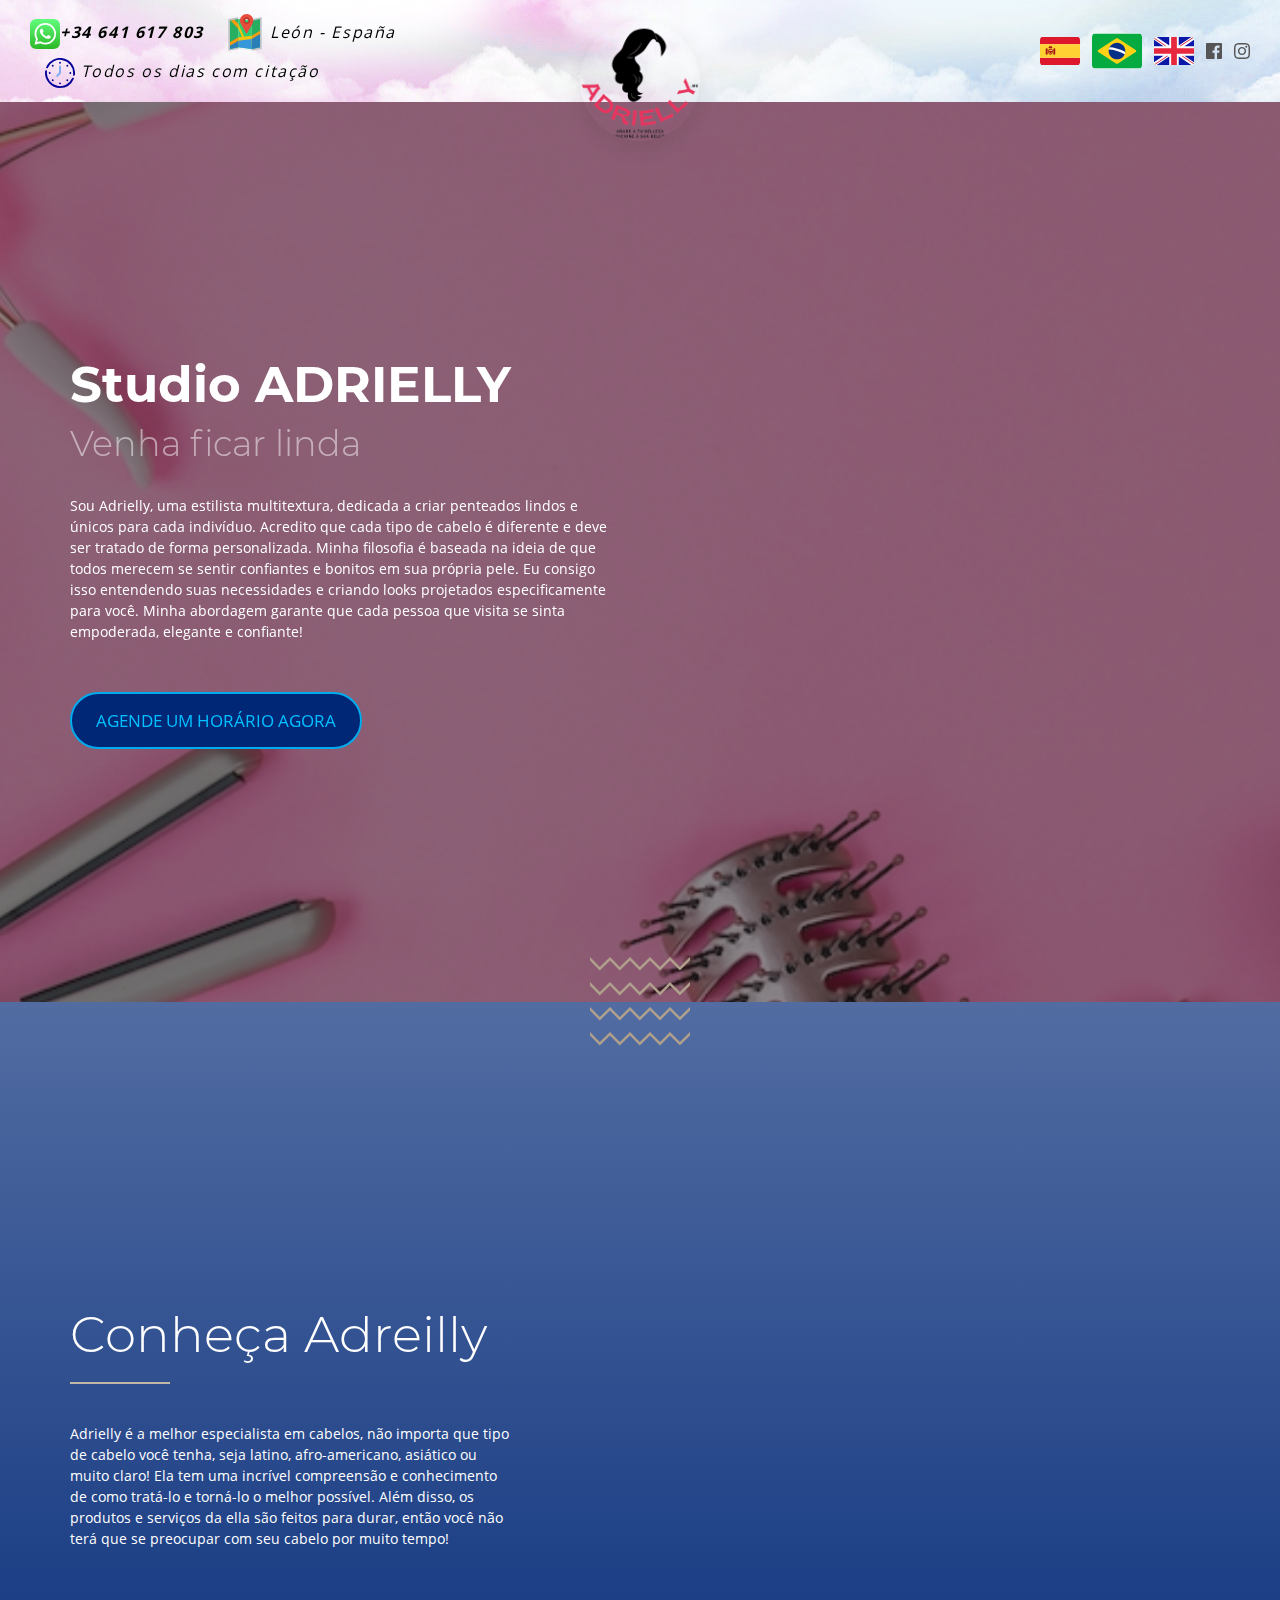
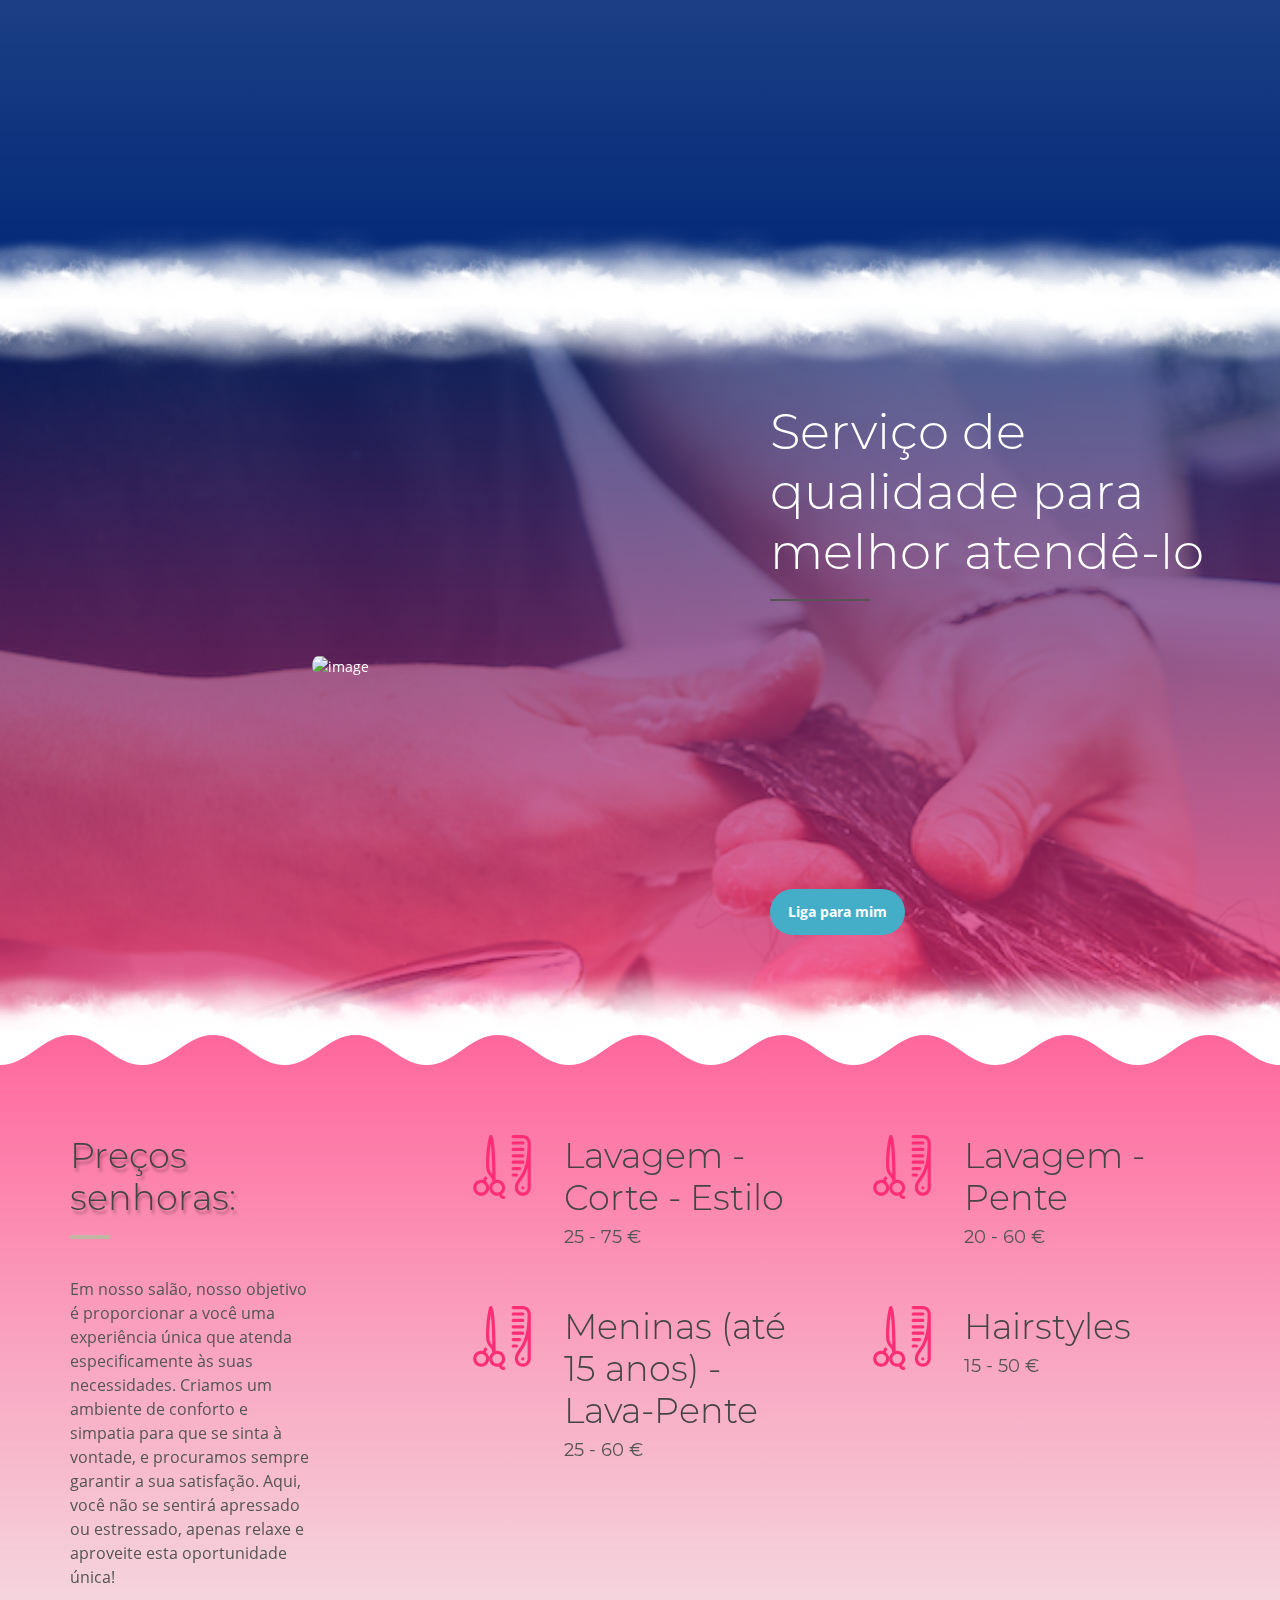
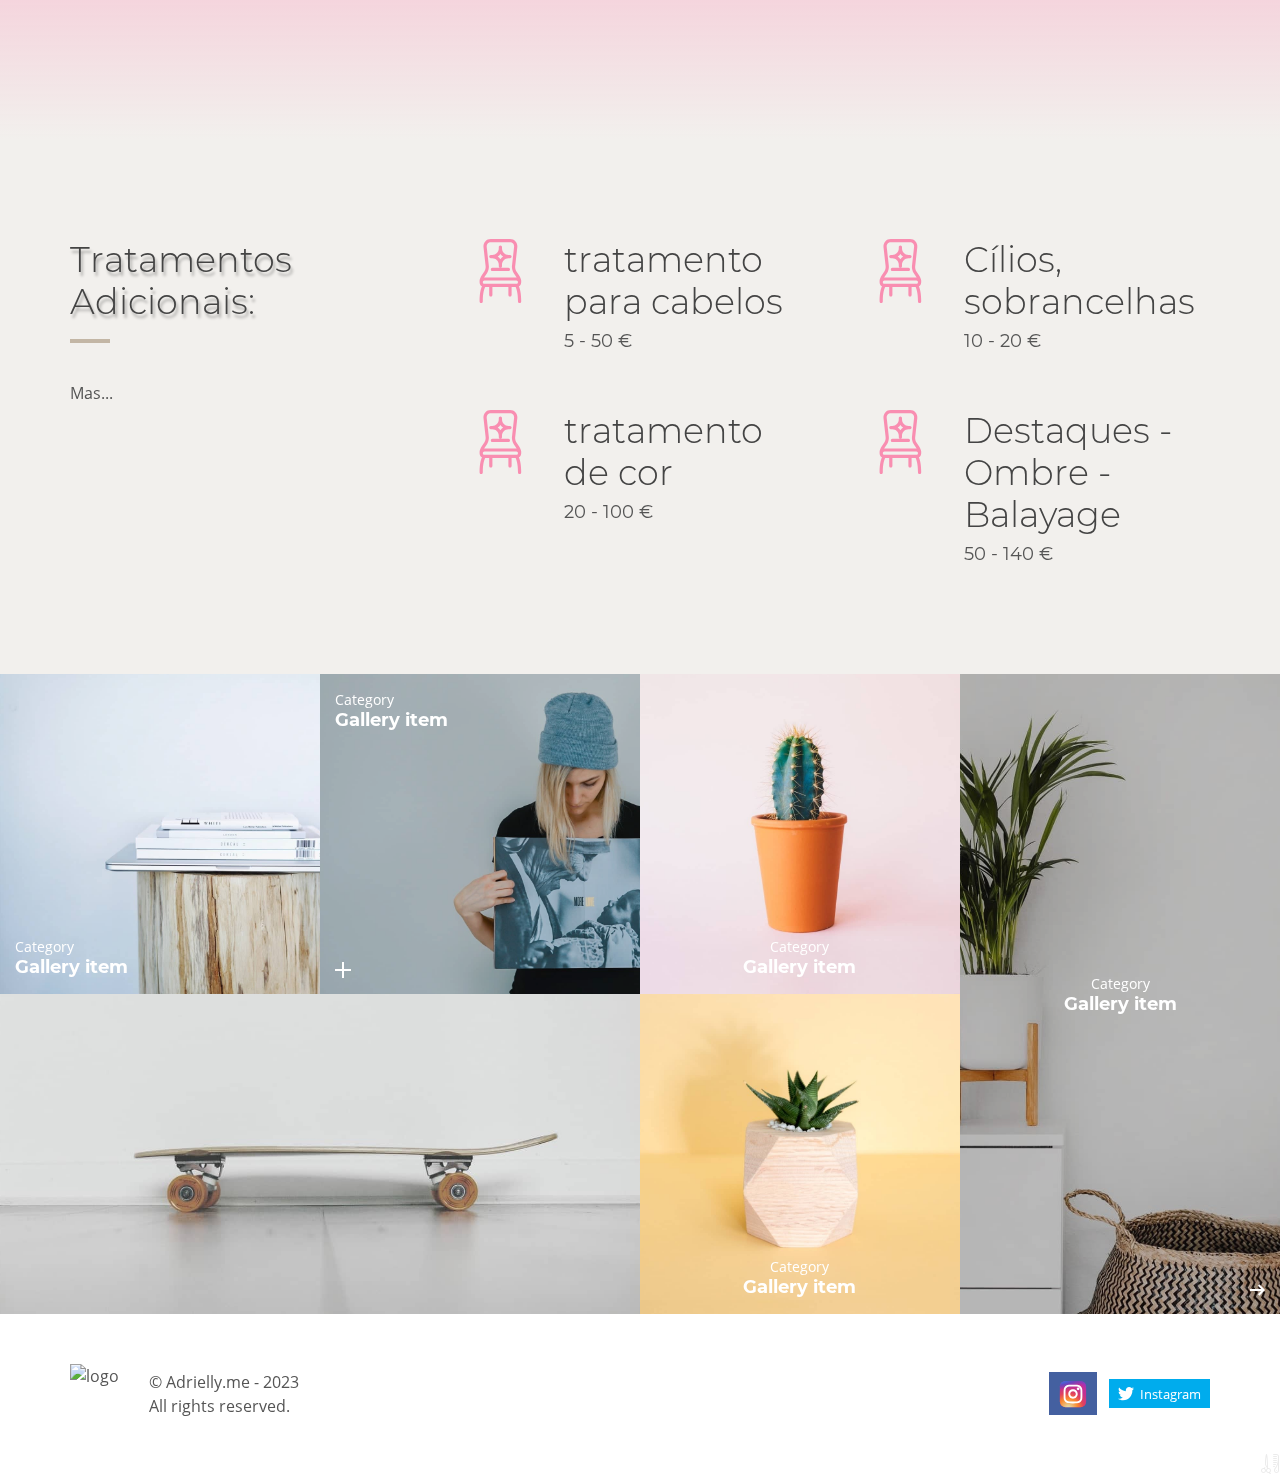
==== index-br.html @ 3b856646 "optimization of the disolay" ====
<!DOCTYPE html>
<html lang="en">
	<head>
           <meta charset="UTF-8">
           <title>Adrielly é uma incrível especialista em cabelos em Leon Espanha, não importa que tipo de cabelo você tenha.</title>
           
<link rel="icon" href="images/uploaded/2774/2774-websmith__1_cv-2-removebg-preview(1).png" type="image/x-icon">
           <base href="" target="_blank">
           <meta name="keywords" content="León, Espanha, cabeleireira, Alinhamento Capilar Progressiva/Selagem, Botox Capilar, Hidratação com Escova e Ferro, Mechas, Corte, Manicure, Pedicure" />
           <meta name="description" content="¡Adrielly é uma incrível especialista em cabelos sem importar o tipo de cabelo que você tem! Afroamericana, asiática ou mesmo muy ligera: ¡ella sabe exatamente o que fazer para ajudar a que tu cabello luzca de la mejor manera! Sua compreensão e experiência nesta área são realmente notáveis." />
           <meta name="viewport" content="width=device-width,initial-scale=1.0,viewport-fit=cover">
		<link rel="stylesheet" href="css/fonts.css" />
		<link rel="stylesheet" href="css/bootstrap.weber.css" />
		<link rel="stylesheet" href="css/fx.css" />
		<link rel="stylesheet" href="css/magnific-popup.css" />
		<link rel="stylesheet" href="css/aos.css" />
           <link rel="stylesheet" href="css/custom.css" />
		<link rel="stylesheet" href="css/index-br.css" />

       </head>
           <body class="light-page">
		<div id="wrap">
			<section id="sep-bottom-6" class="section-sep sep-bottom light">
    			<div class="container-fluid">
        			<div class="row no-gutters">
            			<div class="col-12">
                			<svg preserveAspectRatio="none" viewBox="0 0 1800 50" xmlns="http://www.w3.org/2000/svg" class="d-block" width="100%" height="50px"><path d="m0 20c40 0 60 30 100 30s60-30 100-30 60 30 100 30 60-30 100-30 60 30 100 30 60-30 100-30 60 30 100 30 60-30 100-30 60 30 100 30 60-30 100-30 60 30 100 30 60-30 100-30 60 30 100 30 60-30 100-30 60 30 100 30 60-30 100-30 60 30 100 30 60-30 100-30v30h-1800z" fill="#fff"></path></svg>
            			</div>
        			</div>
    			</div>
    			<div class="bg-wrap">
        			<div class="bg"></div>
    			</div>
			</section><nav id="nav-menu-logo-social" class="navbar navbar-expand-lg light">
    			<div class="container-fluid">
        			<div class="row align-items-center">
           			<div class="col-3 hidden-lg">
                			<button class="navbar-toggler collapsed" type="button" data-toggle="collapse" data-target=".main-menu-collapse" aria-controls="navbarMenuContent" aria-expanded="false" aria-label="Toggle navigation"><span class="icon-bar"></span><span class="icon-bar"></span><span class="icon-bar"></span></button>
            			</div>
            			<div class="col-6 col-lg-2 order-lg-2 text-center">
                			<a class="navbar-brand" href="#">
                    			<img src="images//uploaded/2774/2774-websmith__1_cv-2-removebg-preview(1).png" alt="Logo Adrielly" class="mw-100 rounded-circle shadow mb--50 mt-10" srcset="images//uploaded/2774/2774-websmith__1_cv-2-removebg-preview(1).png 2x" style="" width="120" height="120">
                			</a>
            			</div>
            			<div class="col-lg-5 order-lg-1 collapse navbar-collapse main-menu-collapse">

                              						<ul class="navbar-text list-inline small fx-text-shadow" style="color: rgb(0, 0, 0); font-size: 1rem; letter-spacing: 0.1rem; text-shadow: rgb(255, 255, 255) 0px 0px 0px;">
                    						<li class="">
                      						<a href="whatsapp://send?abid=‭+34641617803‬&amp;text=Hi" class="" style="">
                      						<svg width="30px" height="30px" viewBox="0 0 1024 1024" xmlns="http://www.w3.org/2000/svg" xmlns:xlink="http://www.w3.org/1999/xlink" class=""><defs><path id="a" d="M1023.941 765.153c0 5.606-.171 17.766-.508 27.159-.824 22.982-2.646 52.639-5.401 66.151-4.141 20.306-10.392 39.472-18.542 55.425-9.643 18.871-21.943 35.775-36.559 50.364-14.584 14.56-31.472 26.812-50.315 36.416-16.036 8.172-35.322 14.426-55.744 18.549-13.378 2.701-42.812 4.488-65.648 5.3-9.402.336-21.564.505-27.15.505l-504.226-.081c-5.607 0-17.765-.172-27.158-.509-22.983-.824-52.639-2.646-66.152-5.4-20.306-4.142-39.473-10.392-55.425-18.542-18.872-9.644-35.775-21.944-50.364-36.56-14.56-14.584-26.812-31.471-36.415-50.314-8.174-16.037-14.428-35.323-18.551-55.744-2.7-13.378-4.487-42.812-5.3-65.649-.334-9.401-.503-21.563-.503-27.148l.08-504.228c0-5.607.171-17.766.508-27.159.825-22.983 2.646-52.639 5.401-66.151 4.141-20.306 10.391-39.473 18.542-55.426C34.154 93.24 46.455 76.336 61.07 61.747c14.584-14.559 31.472-26.812 50.315-36.416 16.037-8.172 35.324-14.426 55.745-18.549 13.377-2.701 42.812-4.488 65.648-5.3 9.402-.335 21.565-.504 27.149-.504l504.227.081c5.608 0 17.766.171 27.159.508 22.983.825 52.638 2.646 66.152 5.401 20.305 4.141 39.472 10.391 55.425 18.542 18.871 9.643 35.774 21.944 50.363 36.559 14.559 14.584 26.812 31.471 36.415 50.315 8.174 16.037 14.428 35.323 18.551 55.744 2.7 13.378 4.486 42.812 5.3 65.649.335 9.402.504 21.564.504 27.15l-.082 504.226z"></path></defs><linearGradient id="b" gradientUnits="userSpaceOnUse" x1="512.001" y1=".978" x2="512.001" y2="1025.023"><stop offset="0" stop-color="#61fd7d"></stop><stop offset="1" stop-color="#2bb826"></stop></linearGradient><use xlink:href="#a" overflow="visible" fill="url(#b)"></use><g><path fill="#FFF" d="M783.302 243.246c-69.329-69.387-161.529-107.619-259.763-107.658-202.402 0-367.133 164.668-367.214 367.072-.026 64.699 16.883 127.854 49.017 183.522l-52.096 190.229 194.665-51.047c53.636 29.244 114.022 44.656 175.482 44.682h.151c202.382 0 367.128-164.688 367.21-367.094.039-98.087-38.121-190.319-107.452-259.706zM523.544 808.047h-.125c-54.767-.021-108.483-14.729-155.344-42.529l-11.146-6.612-115.517 30.293 30.834-112.592-7.259-11.544c-30.552-48.579-46.688-104.729-46.664-162.379.066-168.229 136.985-305.096 305.339-305.096 81.521.031 158.154 31.811 215.779 89.482s89.342 134.332 89.312 215.859c-.066 168.243-136.984 305.118-305.209 305.118zm167.415-228.515c-9.177-4.591-54.286-26.782-62.697-29.843-8.41-3.062-14.526-4.592-20.645 4.592-6.115 9.182-23.699 29.843-29.053 35.964-5.352 6.122-10.704 6.888-19.879 2.296-9.176-4.591-38.74-14.277-73.786-45.526-27.275-24.319-45.691-54.359-51.043-63.543-5.352-9.183-.569-14.146 4.024-18.72 4.127-4.109 9.175-10.713 13.763-16.069 4.587-5.355 6.117-9.183 9.175-15.304 3.059-6.122 1.529-11.479-.765-16.07-2.293-4.591-20.644-49.739-28.29-68.104-7.447-17.886-15.013-15.466-20.645-15.747-5.346-.266-11.469-.322-17.585-.322s-16.057 2.295-24.467 11.478-32.113 31.374-32.113 76.521c0 45.147 32.877 88.764 37.465 94.885 4.588 6.122 64.699 98.771 156.741 138.502 21.892 9.45 38.982 15.094 52.308 19.322 21.98 6.979 41.982 5.995 57.793 3.634 17.628-2.633 54.284-22.189 61.932-43.615 7.646-21.427 7.646-39.791 5.352-43.617-2.294-3.826-8.41-6.122-17.585-10.714z"></path></g></svg><strong><em>‭+34 641 617 803‬</em></strong>
                      						</a>
              
                  						</li>
                  						<li class="" style="">
			<svg width="40px" height="40px" viewBox="0 0 24 24" xmlns:rdf="http://www.w3.org/1999/02/22-rdf-syntax-ns#" xmlns="http://www.w3.org/2000/svg" version="1.1" xmlns:cc="http://creativecommons.org/ns#" xmlns:dc="http://purl.org/dc/elements/1.1/" class=""><g transform="translate(0 -1028.4)"><path d="m8 1030.4 8 1v19l-8-1z" fill="#ecf0f1"></path><path d="m2 1031.4 6-1v19l-6 1z" fill="#bdc3c7"></path><path d="m16 1031.4 6-1v19l-6 1z" fill="#bdc3c7"></path><path d="m3 1032.4 5-1v17l-5 1z" fill="#27ae60"></path><path d="m8 1031.4 8 1v17l-8-1z" fill="#2ecc71"></path><path d="m13 1c-1.657 0-3 1.3432-3 3s1.343 3 3 3 3-1.3432 3-3-1.343-3-3-3zm0 2c0.552 0 1 0.4477 1 1s-0.448 1-1 1-1-0.4477-1-1 0.448-1 1-1z" transform="translate(0 1028.4)" fill="#c0392b"></path><path d="m21 1048.4-5 1v-17l5-1z" fill="#27ae60"></path><path d="m5.6875 1031.8-2.3125 0.5 4.625 4.9v-2.9l-2.3125-2.5z" fill="#f39c12"></path><path d="m21 1046.4-5 1v-6l5-3z" fill="#f39c12"></path><path d="m21 1048.4-5 1v-6l5-3z" fill="#2980b9"></path><path d="m8 1042.4 8-1v6l-8-1z" fill="#f1c40f"></path><path d="m8 1044.4 8-1v6l-8-1z" fill="#3498db"></path><path d="m3 1045.4 5-3v4l-5 1z" fill="#f39c12"></path><path d="m3 1047.4 5-3v4l-5 1z" fill="#2980b9"></path><path d="m8 8.8008v-2.8985l4 8.6597h-1.469z" transform="translate(0 1028.4)" fill="#f1c40f"></path><path d="m13 1028.4c-2.209 0-4 1.8-4 4 0 0.7 0.1908 1.3 0.5156 1.9 0.0539 0.1 0.1105 0.2 0.1719 0.3l3.3125 5.8 3.312-5.8c0.051-0.1 0.095-0.2 0.141-0.2l0.031-0.1c0.325-0.6 0.516-1.2 0.516-1.9 0-2.2-1.791-4-4-4zm0 2c1.105 0 2 0.9 2 2s-0.895 2-2 2-2-0.9-2-2 0.895-2 2-2z" fill="#e74c3c"></path></g></svg><em>

              León - España</em>
                  						</li>
                  						<li class="" style=""><em class="">
											<svg width="30px" height="30px" viewBox="0 0 32 32" xmlns="http://www.w3.org/2000/svg" class=""><defs><style>.cls-1{fill:#04009a}.cls-2{fill:#77acf1}
#nav-menu-logo-social .bg {
	background-position: center bottom;
	background-image: url('images/banner-96.jpg');
}
#nav-menu-logo-social .bg-wrap {
	background: linear-gradient(to right, #ff2c76, #ff2c76);
}</style></defs><g data-name="12. Clock" id="_12._Clock"><path class="cls-1" d="M16,32A16.012,16.012,0,0,1,.141,13.868a1,1,0,0,1,1.983.264A14.168,14.168,0,0,0,2,16a14,14,0,0,0,26.835,5.6,1,1,0,1,1,1.833.8A16.007,16.007,0,0,1,16,32Z"></path><path class="cls-1" d="M30.869,19a1.017,1.017,0,0,1-.134-.009,1,1,0,0,1-.859-1.123A14.168,14.168,0,0,0,30,16,14,14,0,0,0,3.165,10.4a1,1,0,1,1-1.833-.8,16,16,0,0,1,30.527,8.532A1,1,0,0,1,30.869,19Z"></path><path class="cls-1" d="M16.02,6a1,1,0,0,1-.01-2h.01a1,1,0,0,1,0,2Z"></path><path class="cls-1" d="M23.8,9.222a1,1,0,0,1-.01-2h.01a1,1,0,1,1,0,2Z"></path><path class="cls-1" d="M27.02,17a1,1,0,0,1-.01-2h.01a1,1,0,0,1,0,2Z"></path><path class="cls-1" d="M23.8,24.778a1,1,0,0,1-.01-2h.01a1,1,0,0,1,0,2Z"></path><path class="cls-1" d="M16.02,28a1,1,0,0,1-.01-2h.01a1,1,0,0,1,0,2Z"></path><path class="cls-1" d="M8.242,24.778a1,1,0,0,1-.011-2h.011a1,1,0,0,1,0,2Z"></path><path class="cls-1" d="M5.02,17a1,1,0,0,1-.01-2h.01a1,1,0,0,1,0,2Z"></path><path class="cls-1" d="M8.242,9.222a1,1,0,0,1-.011-2h.011a1,1,0,1,1,0,2Z"></path><path class="cls-2" d="M13,20a1,1,0,0,1-.707-1.707L15,15.586V9a1,1,0,0,1,2,0v7a1,1,0,0,1-.293.707l-3,3A1,1,0,0,1,13,20Z"></path></g></svg>		
                                         Todos os dias com citação
                                          			</em></li>
                						</ul>
            			</div>
            			<div class="col-lg-5 order-lg-3 collapse navbar-collapse main-menu-collapse justify-content-lg-end">
                			<div class="d-inline-block inline-group navbar-text">
                  			<a href="index.html#sep-bottom-6" class="smooth" target="_self">
                    			<!--Sp-->
                     			<svg width="40px" height="40px" viewBox="0 -4 28 28" fill="none" xmlns="http://www.w3.org/2000/svg" class=""><g clip-path="url(#clip0_503_3600)" class=""><rect width="28" height="20" rx="2" fill="white"></rect><mask id="mask0_503_3600" style="mask-type:alpha" maskUnits="userSpaceOnUse" x="0" y="0" width="28" height="20"><rect width="28" height="20" rx="2" fill="white"></rect></mask><g mask="url(#mask0_503_3600)" class=""><path fill-rule="evenodd" clip-rule="evenodd" d="M0 5.33333H28V0H0V5.33333Z" fill="#DD172C"></path><path fill-rule="evenodd" clip-rule="evenodd" d="M0 20H28V14.6667H0V20Z" fill="#DD172C"></path><path fill-rule="evenodd" clip-rule="evenodd" d="M0 14.6667H28V5.33334H0V14.6667Z" fill="#FFD133" class=""></path><path fill-rule="evenodd" clip-rule="evenodd" d="M7.33337 9.33333H8.66671V10H7.33337V9.33333Z" fill="#FFEDB1"></path><path d="M6.39116 8.99999H8.27543C8.47044 8.99999 8.6238 9.16666 8.60761 9.361L8.43633 11.4164C8.39314 11.9347 7.95987 12.3333 7.43978 12.3333H7.2268C6.70671 12.3333 6.27345 11.9347 6.23026 11.4164L6.05898 9.36101C6.04278 9.16667 6.19615 8.99999 6.39116 8.99999Z" stroke="#A41517" stroke-width="0.666667"></path><path fill-rule="evenodd" clip-rule="evenodd" d="M6 10H8.66667V10.6667H8L7.33333 12L6.66667 10.6667H6V10Z" fill="#A41517"></path><rect x="4" y="8" width="1.33333" height="4.66667" rx="0.666667" fill="#A41517" class=""></rect><rect x="9.33337" y="8" width="1.33333" height="4.66667" rx="0.666667" fill="#A41517"></rect><path d="M6 7.73332C6 7.14422 6.47756 6.66666 7.06667 6.66666H7.6C8.1891 6.66666 8.66667 7.14422 8.66667 7.73332V7.73332C8.66667 7.8806 8.54728 7.99999 8.4 7.99999H6.26667C6.11939 7.99999 6 7.8806 6 7.73332V7.73332Z" fill="#A41517"></path></g></g><defs><clipPath id="clip0_503_3600"><rect width="28" height="20" rx="2" fill="white"></rect></clipPath></defs></svg>
                  			</a>
                  			<a href="/index-br" class="">
                    			<!--Br-->
                    			<svg width="50px" height="50px" viewBox="0 -4 28 28" fill="none" xmlns="http://www.w3.org/2000/svg" class=""><g clip-path="url(#clip0_503_4726)" class=""><rect width="28" height="20" rx="2" fill="white"></rect><mask id="mask0_503_4726" style="mask-type:alpha" maskUnits="userSpaceOnUse" x="0" y="0" width="28" height="20"><rect width="28" height="20" rx="2" fill="white"></rect></mask><g mask="url(#mask0_503_4726)" class=""><rect width="28" height="20" fill="#05AB41"></rect><path fill-rule="evenodd" clip-rule="evenodd" d="M3.53152 10.5597C3.12552 10.297 3.12552 9.70301 3.53152 9.44031L13.6377 2.90103C13.8581 2.75843 14.1416 2.75843 14.362 2.90103L24.4682 9.44031C24.8742 9.70301 24.8742 10.297 24.4682 10.5597L14.362 17.099C14.1416 17.2416 13.8581 17.2416 13.6377 17.099L3.53152 10.5597Z" fill="#FDD216" class=""></path><path fill-rule="evenodd" clip-rule="evenodd" d="M14.0002 14.6666C16.5775 14.6666 18.6668 12.5773 18.6668 9.99998C18.6668 7.42265 16.5775 5.33331 14.0002 5.33331C11.4228 5.33331 9.3335 7.42265 9.3335 9.99998C9.3335 12.5773 11.4228 14.6666 14.0002 14.6666Z" fill="#053087" class=""></path><mask id="mask1_503_4726" style="mask-type:alpha" maskUnits="userSpaceOnUse" x="9" y="5" width="10" height="10"><path fill-rule="evenodd" clip-rule="evenodd" d="M14.0002 14.6666C16.5775 14.6666 18.6668 12.5773 18.6668 9.99998C18.6668 7.42265 16.5775 5.33331 14.0002 5.33331C11.4228 5.33331 9.3335 7.42265 9.3335 9.99998C9.3335 12.5773 11.4228 14.6666 14.0002 14.6666Z" fill="white"></path></mask><g mask="url(#mask1_503_4726)" class=""><path d="M8.77987 8.78021C9.51257 8.18688 11.8769 8.74895 14.084 9.33769C16.291 9.92643 18.5929 11.1604 19.179 11.8842" stroke="white" stroke-width="1.33333" stroke-linecap="square" class=""></path></g></g></g><defs><clipPath id="clip0_503_4726"><rect width="28" height="20" rx="2" fill="white"></rect></clipPath></defs></svg>
                  			</a>
                  			<a href="index-en.html#sep-bottom-6" class="smooth" target="_self">
                    			<!--EN-->
                    			<!--?xml version="1.0" encoding="utf-8"?--> <svg width="40px" height="40px" viewBox="0 -4 28 28" fill="none" xmlns="http://www.w3.org/2000/svg" class=""><g clip-path="url(#clip0_503_2952)" class=""><rect width="28" height="20" rx="2" fill="white"></rect><mask id="mask0_503_2952" style="mask-type:alpha" maskUnits="userSpaceOnUse" x="0" y="0" width="28" height="20"><rect width="28" height="20" rx="2" fill="white"></rect></mask><g mask="url(#mask0_503_2952)" class=""><rect width="28" height="20" fill="#0A17A7"></rect><path fill-rule="evenodd" clip-rule="evenodd" d="M-1.28244 -1.91644L10.6667 6.14335V-1.33333H17.3334V6.14335L29.2825 -1.91644L30.7737 0.294324L21.3263 6.66667H28V13.3333H21.3263L30.7737 19.7057L29.2825 21.9165L17.3334 13.8567V21.3333H10.6667V13.8567L-1.28244 21.9165L-2.77362 19.7057L6.67377 13.3333H2.95639e-05V6.66667H6.67377L-2.77362 0.294324L-1.28244 -1.91644Z" fill="white" class=""></path><path d="M18.668 6.33219L31.3333 -2" stroke="#DB1F35" stroke-width="0.666667" stroke-linecap="round"></path><path d="M20.0128 13.6975L31.3666 21.3503" stroke="#DB1F35" stroke-width="0.666667" stroke-linecap="round"></path><path d="M8.00555 6.31046L-3.83746 -1.67099" stroke="#DB1F35" stroke-width="0.666667" stroke-linecap="round"></path><path d="M9.29006 13.6049L-3.83746 22.3105" stroke="#DB1F35" stroke-width="0.666667" stroke-linecap="round"></path><path fill-rule="evenodd" clip-rule="evenodd" d="M0 12H12V20H16V12H28V8H16V0H12V8H0V12Z" fill="#E6273E"></path></g></g><defs><clipPath id="clip0_503_2952"><rect width="28" height="20" rx="2" fill="white"></rect></clipPath></defs></svg>
                  			</a>
                    			<a href="https://www.facebook.com/adriellymeofficial"><svg height="16" viewBox="0 0 16 16" width="16" xmlns="http://www.w3.org/2000/svg" class="icon svg-default"><path d="m8.54611842 16h-7.66304125c-.48785295 0-.88307717-.3954695-.88307717-.8831324v-14.23379728c0-.48778708.3952863-.88307032.88307717-.88307032h14.23390773c.4876667 0 .8830151.39528324.8830151.88307032v14.23379728c0 .487725-.3954105.8831324-.8830151.8831324h-4.0772165v-6.19608178h2.0797387l.3114113-2.41472301h-2.39115v-1.54164808c0-.69911803.1941355-1.1755439 1.1966615-1.1755439l1.2786739-.00055875v-2.15974763c-.2211418-.0294274-.980176-.09517343-1.8632531-.09517343-1.84357263 0-3.10573228 1.12531866-3.10573228 3.19187953v1.78079226h-2.08507782v2.41472301h2.08507782z" fill="#4460a0" fill-rule="evenodd"></path></svg></a>
                    			<a href="https://www.instagram.com/adriellyvid/"><svg height="16" viewBox="0 0 16 16" width="16" xmlns="http://www.w3.org/2000/svg" xmlns:xlink="http://www.w3.org/1999/xlink" class="icon svg-default"><radialGradient id="a" cx="1.163903%" cy="98.836097%" r="139.775349%"><stop offset="0" stop-color="#ffc800"></stop><stop offset=".486454468" stop-color="#ff2a7b"></stop><stop offset="1" stop-color="#a000bc"></stop></radialGradient><path d="m8.00001588 0c2.17265372 0 2.44508882.00920925 3.29837392.04814217.8515067.03883765 1.4330552.17408667 1.9419142.37186335.5260707.20441369.9722115.47796031 1.4169867.92270379.4447435.44477523.7182901.89091598.9227355 1.41698671.197745.50885894.332994 1.09040748.3718316 1.94191421.0389329.85328506.0481422 1.12572022.0481422 3.29840565 0 2.17265372-.0092093 2.44508882-.0481422 3.29837392-.0388376.8515067-.1740866 1.4330552-.3718316 1.9419142-.2044454.5260707-.477992.9722115-.9227355 1.4169867-.4447752.4447435-.890916.7182901-1.4169867.9227355-.508859.197745-1.0904075.332994-1.9419142.3718316-.8532851.0389329-1.1257202.0481422-3.29837392.0481422-2.17268543 0-2.44512059-.0092093-3.29840565-.0481422-.85150673-.0388376-1.43305527-.1740866-1.94191421-.3718316-.52607073-.2044454-.97221148-.477992-1.41698671-.9227355-.44474348-.4447752-.7182901-.890916-.92270379-1.4169867-.19777668-.508859-.3330257-1.0904075-.37186335-1.9419142-.03893292-.8532851-.04814217-1.1257202-.04814217-3.29837392 0-2.17268543.00920925-2.44512059.04814217-3.29840565.03883765-.85150673.17408667-1.43305527.37186335-1.94191421.20441369-.52607073.47796031-.97221148.92270379-1.41698671.44477523-.44474348.89091598-.7182901 1.41698671-.92270379.50885894-.19777668 1.09040748-.3330257 1.94191421-.37186335.85328506-.03893292 1.12572022-.04814217 3.29840565-.04814217zm0 1.44143887c-2.13610246 0-2.38913467.0081613-3.23270238.04664963-.7799921.03556678-1.20358605.16589361-1.48548451.27545198-.37341939.14512515-.63991616.31848143-.91984575.59844276-.27996133.27992959-.45331761.54642636-.59844276.91984575-.10955837.28189846-.2398852.70549241-.27545198 1.48548451-.03848833.84356771-.04664963 1.09659992-.04664963 3.23270238 0 2.13607072.0081613 2.38910292.04664963 3.23267062.03556678.7799921.16589361 1.2035861.27545198 1.4854845.14512515.3734194.31851318.6399162.59844276.9198458.27992959.2799613.54642636.4533176.91984575.5984427.28189846.1095584.70549241.2398852 1.48548451.275452.84347244.0384883 1.09644114.0466496 3.23270238.0466496 2.13622952 0 2.38922992-.0081613 3.23267062-.0466496.7799921-.0355668 1.2035861-.1658936 1.4854845-.275452.3734194-.1451251.6399162-.3184814.9198458-.5984427.2799613-.2799296.4533176-.5464264.5984427-.9198458.1095584-.2818984.2398852-.7054924.275452-1.4854845.0384883-.8435677.0466496-1.0965999.0466496-3.23267062 0-2.13610246-.0081613-2.38913467-.0466496-3.23270238-.0355668-.7799921-.1658936-1.20358605-.275452-1.48548451-.1451251-.37341939-.3184814-.63991616-.5984427-.91984575-.2799296-.27996133-.5464264-.45331761-.9198458-.59844276-.2818984-.10955837-.7054924-.2398852-1.4854845-.27545198-.8435677-.03848833-1.0965999-.04664963-3.23267062-.04664963zm0 2.4504556c2.26884272 0 4.10808962 1.8392469 4.10808962 4.10812141 0 2.26884272-1.8392469 4.10808962-4.10808962 4.10808962-2.26887451 0-4.10812141-1.8392469-4.10812141-4.10808962 0-2.26887451 1.8392469-4.10812141 4.10812141-4.10812141zm0 6.77477223c1.47275033 0 2.66665082-1.19390049 2.66665082-2.66665082 0-1.47278209-1.19390049-2.66668255-2.66665082-2.66668255-1.47278209 0-2.66668255 1.19390046-2.66668255 2.66668255 0 1.47275033 1.19390046 2.66665082 2.66668255 2.66665082zm5.23041202-6.9370774c0 .53019901-.4298182.95998539-.9600172.95998539-.5301673 0-.9599854-.42978638-.9599854-.95998539 0-.53019902.4298181-.96001715.9599854-.96001715.530199 0 .9600172.42981813.9600172.96001715z" fill="url(#a)" fill-rule="evenodd"></path></svg></a>
                			</div>
            			</div>
        			</div>
    			</div>
    			<div class="bg-wrap">
        			<div class="bg parallax" data-rellax-speed="2" style=""></div>
    			</div>
			</nav><header id="header-text-3" class="pt-lg-150 pb-lg-150 dark full-height pb-50 pt-50">
    			<div class="container">
        			<div class="row">
            			<div class="col-md-6" style="z-index: 10;">
                			<!--img class="mb-100" alt="sign" src="https://hairdresser-leon.s3-eu-west-1.amazonaws.com/logo-adrielly.png" height="120"-->
                			<h2 class=""><strong class="">Studio ADRIELLY</strong></h2>
                			<h3 class="mb-30 text-secondary" style="overflow: visible;">Venha ficar linda</h3>
                			<p class="mb-50 fs-3" style="overflow: visible;">Sou Adrielly, uma estilista multitextura, dedicada a criar penteados lindos e únicos para cada indivíduo. Acredito que cada tipo de cabelo é diferente e deve ser tratado de forma personalizada. Minha filosofia é baseada na ideia de que todos merecem se sentir confiantes e bonitos em sua própria pele. Eu consigo isso entendendo suas necessidades e criando looks projetados especificamente para você. Minha abordagem garante que cada pessoa que visita se sinta empoderada, elegante e confiante!</p>
                			<a href="#" class="btn shadow-btn btn-lg btn-outline-tw fx-btn-pill" style="text-transform: uppercase; color: rgb(0, 192, 255); background-color: rgb(0, 39, 118); overflow: visible;">Agende um horário AGORA</a>
            			</div>
        			</div>
    			</div>
    			<div class="bg-wrap">
        			<div class="bg parallax" data-rellax-speed="-5" style=""></div>
    			</div>
			</header><section id="sep-center-5" class="section-sep sep-center text-center light">
    			<div class="container">
        			<div class="row">
            			<div class="col-12 ml-auto mr-auto">
                			<img alt="img" class="mw-100" src="images/bg-pattern-5-primary.png" width="100px">
            			</div>
        			</div>
    			</div>
    			<div class="bg-wrap">
        			<div class="bg"></div>
    			</div>
			</section><section id="desc-text-halfbg" class="pt-md-150 pb-md-150 dark pb-75 full-height">
    			<div class="container">
        			<div class="row">
            			<div class="col-md-5" style="z-index: 10;">
                			<h2 class="" style="overflow: visible;">Conheça Adreilly</h2>
                			<svg height="20" viewBox="0 0 100 20" width="100" xmlns="http://www.w3.org/2000/svg" class="mb-30 svg-primary"><path d="m0 9h100v2h-100z" fill-rule="evenodd"></path></svg>
                			<p class="mb-50" style="overflow: visible;">Adrielly é a melhor especialista em cabelos, não importa que tipo de cabelo você tenha, seja latino, afro-americano, asiático ou muito claro! Ela tem uma incrível compreensão e conhecimento de como tratá-lo e torná-lo o melhor possível. Além disso, os produtos e serviços da ella são feitos para durar, então você não terá que se preocupar com seu cabelo por muito tempo!</p>
                			<!--img alt="sign" src="https://hairdresser.s3-eu-central-1.amazonaws.com/haird_pro_adrielly.png" height="40"-->
            			</div>
            			<div class="bg-box col-md-6 mt-50 mt-md-0 img-fluid embed-responsive-4by3" style="background-image: url(https://hairdresser-leon.s3-eu-west-1.amazonaws.com/Adreilly-Professional-hair-dresser.png); background-position: center top; background-size: cover;">
            			</div>
        			</div>
    			</div>
    			<div class="bg-wrap">
        			<div class="bg"></div>
    			</div>

			</section><section id="sep-bottom-7--0" class="section-sep sep-bottom pb-100 light">
    			<div class="container-fluid">
        			<div class="row">
            			<div class="col-12">
            			</div>
        			</div>
    			</div>
    			<div class="bg-wrap">
        			<div class="bg"></div>
    			</div>
			</section><section id="sep-top-7" class="section-sep sep-top pt-100 light">
    			<div class="container-fluid">
        			<div class="row">
            			<div class="col-12">
            			</div>
        			</div>
    			</div>
    			<div class="bg-wrap">
        			<div class="bg"></div>
    			</div>
			</section><section id="desc-img-text-9" class="pt-75 pb-75 pt-md-100 pb-md-100 dark">
    			<div class="container">
        			<div class="row align-items-center">
            			<div class="col-md-6 col-lg-5 order-md-2" style="z-index: 10;">
                			<h2 class="" style="overflow: visible;">Serviço de qualidade para melhor atendê-lo</h2>
              
                			<svg height="20" viewBox="0 0 100 20" width="100" xmlns="http://www.w3.org/2000/svg" class="mb-30 svg-secondary"><path d="m0 9h100v2h-100z" fill-rule="evenodd"></path></svg>
                			<!--p class="mb-30" style="overflow: visible;">In our work we try to use only the most modern, convenient and interesting solutions. We want the template you downloaded look unique.</p-->
                			<ul class="list-unstyled padding-x2-list separate-list mb-50 fx-text-3d" data-aos="fade">
                    			<li class=""><svg height="16" viewBox="0 0 16 16" width="16" xmlns="http://www.w3.org/2000/svg" class="icon svg-default icon-pos-left"><path d="m8 16c-4.418278 0-8-3.581722-8-8s3.581722-8 8-8 8 3.581722 8 8-3.581722 8-8 8zm-1-9v6h2v-6zm0-4v2h2v-2z" class=""></path></svg>Progressiva / Selada</li>
                    			<li class=""><svg height="16" viewBox="0 0 16 16" width="16" xmlns="http://www.w3.org/2000/svg" class="icon svg-default icon-pos-left"><path d="m8 16c-4.418278 0-8-3.581722-8-8s3.581722-8 8-8 8 3.581722 8 8-3.581722 8-8 8zm-1-9v6h2v-6zm0-4v2h2v-2z"></path></svg>Realinhamento Capilar</li>
                    			<li class=""><svg height="16" viewBox="0 0 16 16" width="16" xmlns="http://www.w3.org/2000/svg" class="icon svg-default icon-pos-left"><path d="m8 16c-4.418278 0-8-3.581722-8-8s3.581722-8 8-8 8 3.581722 8 8-3.581722 8-8 8zm-1-9v6h2v-6zm0-4v2h2v-2z"></path></svg>Hidratação com Escova e Ferro</li>
                    			<li class=""><svg height="16" viewBox="0 0 16 16" width="16" xmlns="http://www.w3.org/2000/svg" class="icon svg-default icon-pos-left"><path d="m8 16c-4.418278 0-8-3.581722-8-8s3.581722-8 8-8 8 3.581722 8 8-3.581722 8-8 8zm-1-9v6h2v-6zm0-4v2h2v-2z"></path></svg>Manicure e Pedicure</li>
                			</ul>
                			<a class="btn btn-info fx-btn-pill text-justify" href="#" style="overflow: visible; background-color: rgb(0, 39, 118); background-size: cover; border-color: rgb(0, 192, 255);"><span style=""><strong class="">Liga para mim</strong></span></a>
            			</div>
            			<div class="col-md-6 mr-auto order-md-1 text-center">
                			<div class="content-box d-inline-block shadow-lg p-3 mb-5 bg-body rounded">
                    			<img class="mw-100 shadow mt-50 mt-lg-0" src="https://hairdresser-leon.s3-eu-west-1.amazonaws.com/hair-dye-in-bowl-and-brush-for-hair-treatment.jpg" alt="image">
                			</div>
            			</div>
        			</div>
    			</div>
    			<div class="bg-wrap">
        			<div class="bg parallax" data-rellax-speed="5" style=""></div>
    			</div>
			</section><section id="sep-top-6--1" class="section-sep sep-top light">
    			<div class="container-fluid">
        			<div class="row no-gutters">
            			<div class="col-12">
                			<svg preserveAspectRatio="none" viewBox="0 0 1800 50" xmlns="http://www.w3.org/2000/svg" class="d-block" width="100%" height="50px"><path d="m0 30v-30h1800v30c-40 0-60-30-100-30s-60 30-100 30-60-30-100-30-60 30-100 30-60-30-100-30-60 30-100 30-60-30-100-30-60 30-100 30-60-30-100-30-60 30-100 30-60-30-100-30-60 30-100 30-60-30-100-30-60 30-100 30-60-30-100-30-60 30-100 30-60-30-100-30-60 30-100 30z" fill="#fff"></path></svg>
            			</div>
        			</div>
    			</div>
    			<div class="bg-wrap">
        			<div class="bg"></div>
    			</div>
			</section><section id="sep-bottom-7" class="section-sep sep-bottom pb-100 light">
    			<div class="container-fluid">
        			<div class="row">
            			<div class="col-12">
            			</div>
        			</div>
    			</div>
    			<div class="bg-wrap">
        			<div class="bg"></div>
    			</div>
			</section><section id="benefits-2col-counter" class="pt-100 counter-up pb-100 light">
    			<div class="container">
        			<div class="row">
            			<div class="col-lg-3 mr-auto" style="z-index: 10;">
                			<h3 class="fx-text-shadow" style="overflow: visible;">Preços senhoras:</h3>
                			<svg height="20" viewBox="0 0 40 20" width="40" xmlns="http://www.w3.org/2000/svg" class="mb-30 svg-primary"><path d="m0 8h40v4h-40z" fill-rule="evenodd"></path></svg>
                			<p class="mb-50" style="overflow: visible;">Em nosso salão, nosso objetivo é proporcionar a você uma experiência única que atenda especificamente às suas necessidades. Criamos um ambiente de conforto e simpatia para que se sinta à vontade, e procuramos sempre garantir a sua satisfação. Aqui, você não se sentirá apressado ou estressado, apenas relaxe e aproveite esta oportunidade única!</p>
            			</div>
            			<div class="col-lg-8">
                			<div class="row">
                    			<div class="col-sm-6">
                        			<div class="d-flex mb-50">
                            			<svg height="64" viewBox="0 0 20 20" width="64" xmlns="http://www.w3.org/2000/svg" enable-background="new 0 0 64 64" class="mr-30 icon svg-primary" srcset="" style="fill: rgb(255, 44, 118);"><path d="m5.017 14.515c.036-.262.132-.497.294-.726.159-.226.106-.538-.12-.697s-.538-.106-.697.12c-.192.272-.326.556-.406.859-.189-.046-.385-.07-.588-.07-1.378 0-2.5 1.122-2.5 2.5s1.122 2.5 2.5 2.5 2.5-1.122 2.5-2.5c0-.808-.386-1.528-.983-1.985zm-1.517 3.485c-.827 0-1.5-.673-1.5-1.5s.673-1.5 1.5-1.5 1.5.673 1.5 1.5-.673 1.5-1.5 1.5z"></path><path d="m10.5 19c-.276 0-.5-.224-.5-.5v-.001c.607-.457 1-1.183 1-1.999 0-1.378-1.122-2.5-2.5-2.5-.172 0-.339.017-.501.05-.014-5.162-.183-9.015-.503-11.457-.181-1.378-.397-2.201-.642-2.447-.123-.123-.3-.173-.468-.133s-.305.164-.359.328c-.042.126-1.026 3.146-1.026 9.158 0 1.774.67 2.648 1.208 3.35.397.518.72.939.781 1.66-.601.457-.989 1.179-.989 1.99 0 1.378 1.122 2.5 2.5 2.5.194 0 .383-.023.565-.065.187.616.76 1.065 1.435 1.065.276 0 .5-.224.5-.5s-.224-.5-.5-.5zm-4.5-9.5c0-3.013.258-5.266.508-6.743.206 1.598.423 4.446.478 9.465-.509-.664-.987-1.3-.987-2.722zm1 7c0-.827.673-1.5 1.5-1.5s1.5.673 1.5 1.5-.673 1.5-1.5 1.5-1.5-.673-1.5-1.5z"></path><path d="m17 16.5c0 .276-.224.5-.5.5s-.5-.224-.5-.5.224-.5.5-.5.5.224.5.5z"></path><path d="m16.5 0h-3c-.276 0-.5.224-.5.5s.224.5.5.5h3c.827 0 1.5.673 1.5 1.5 0 7.069-1.63 9.411-2.821 11.121-.633.909-1.179 1.693-1.179 2.879 0 1.378 1.122 2.5 2.5 2.5s2.5-1.122 2.5-2.5v-14c0-1.378-1.122-2.5-2.5-2.5zm1.5 16.5c0 .827-.673 1.5-1.5 1.5s-1.5-.673-1.5-1.5c0-.872.398-1.443 1-2.308.615-.883 1.391-1.998 2-3.879z"></path><path d="m16.5 3h-3c-.276 0-.5-.224-.5-.5s.224-.5.5-.5h3c.276 0 .5.224.5.5s-.224.5-.5.5z"></path><path d="m16.5 5h-3c-.276 0-.5-.224-.5-.5s.224-.5.5-.5h3c.276 0 .5.224.5.5s-.224.5-.5.5z"></path><path d="m16.5 7h-3c-.276 0-.5-.224-.5-.5s.224-.5.5-.5h3c.276 0 .5.224.5.5s-.224.5-.5.5z"></path><path d="m16.5 9h-3c-.276 0-.5-.224-.5-.5s.224-.5.5-.5h3c.276 0 .5.224.5.5s-.224.5-.5.5z"></path><path d="m15.5 11h-2c-.276 0-.5-.224-.5-.5s.224-.5.5-.5h2c.276 0 .5.224.5.5s-.224.5-.5.5z"></path><path d="m14.5 13h-1c-.276 0-.5-.224-.5-.5s.224-.5.5-.5h1c.276 0 .5.224.5.5s-.224.5-.5.5z"></path></svg>
                            			<div class="" style="z-index: 10;">
                                			<h3 class="" style="overflow: visible;">Lavagem - Corte - Estilo</h3><h4 class="" style="overflow: visible;">25 - 75 €</h4>
                                
                            			</div>
                        			</div>
                    			</div>
                    			<div class="col-sm-6">
                        			<div class="d-flex mb-50">
                            			<svg height="64" viewBox="0 0 20 20" width="64" xmlns="http://www.w3.org/2000/svg" enable-background="new 0 0 64 64" class="mr-30 icon svg-primary" srcset="" style="fill: rgb(255, 44, 118);"><path d="m5.017 14.515c.036-.262.132-.497.294-.726.159-.226.106-.538-.12-.697s-.538-.106-.697.12c-.192.272-.326.556-.406.859-.189-.046-.385-.07-.588-.07-1.378 0-2.5 1.122-2.5 2.5s1.122 2.5 2.5 2.5 2.5-1.122 2.5-2.5c0-.808-.386-1.528-.983-1.985zm-1.517 3.485c-.827 0-1.5-.673-1.5-1.5s.673-1.5 1.5-1.5 1.5.673 1.5 1.5-.673 1.5-1.5 1.5z"></path><path d="m10.5 19c-.276 0-.5-.224-.5-.5v-.001c.607-.457 1-1.183 1-1.999 0-1.378-1.122-2.5-2.5-2.5-.172 0-.339.017-.501.05-.014-5.162-.183-9.015-.503-11.457-.181-1.378-.397-2.201-.642-2.447-.123-.123-.3-.173-.468-.133s-.305.164-.359.328c-.042.126-1.026 3.146-1.026 9.158 0 1.774.67 2.648 1.208 3.35.397.518.72.939.781 1.66-.601.457-.989 1.179-.989 1.99 0 1.378 1.122 2.5 2.5 2.5.194 0 .383-.023.565-.065.187.616.76 1.065 1.435 1.065.276 0 .5-.224.5-.5s-.224-.5-.5-.5zm-4.5-9.5c0-3.013.258-5.266.508-6.743.206 1.598.423 4.446.478 9.465-.509-.664-.987-1.3-.987-2.722zm1 7c0-.827.673-1.5 1.5-1.5s1.5.673 1.5 1.5-.673 1.5-1.5 1.5-1.5-.673-1.5-1.5z"></path><path d="m17 16.5c0 .276-.224.5-.5.5s-.5-.224-.5-.5.224-.5.5-.5.5.224.5.5z"></path><path d="m16.5 0h-3c-.276 0-.5.224-.5.5s.224.5.5.5h3c.827 0 1.5.673 1.5 1.5 0 7.069-1.63 9.411-2.821 11.121-.633.909-1.179 1.693-1.179 2.879 0 1.378 1.122 2.5 2.5 2.5s2.5-1.122 2.5-2.5v-14c0-1.378-1.122-2.5-2.5-2.5zm1.5 16.5c0 .827-.673 1.5-1.5 1.5s-1.5-.673-1.5-1.5c0-.872.398-1.443 1-2.308.615-.883 1.391-1.998 2-3.879z"></path><path d="m16.5 3h-3c-.276 0-.5-.224-.5-.5s.224-.5.5-.5h3c.276 0 .5.224.5.5s-.224.5-.5.5z"></path><path d="m16.5 5h-3c-.276 0-.5-.224-.5-.5s.224-.5.5-.5h3c.276 0 .5.224.5.5s-.224.5-.5.5z"></path><path d="m16.5 7h-3c-.276 0-.5-.224-.5-.5s.224-.5.5-.5h3c.276 0 .5.224.5.5s-.224.5-.5.5z"></path><path d="m16.5 9h-3c-.276 0-.5-.224-.5-.5s.224-.5.5-.5h3c.276 0 .5.224.5.5s-.224.5-.5.5z"></path><path d="m15.5 11h-2c-.276 0-.5-.224-.5-.5s.224-.5.5-.5h2c.276 0 .5.224.5.5s-.224.5-.5.5z"></path><path d="m14.5 13h-1c-.276 0-.5-.224-.5-.5s.224-.5.5-.5h1c.276 0 .5.224.5.5s-.224.5-.5.5z"></path></svg>
                            			<div class="" style="z-index: 10;">
                                			<h3 class="" style="overflow: visible;">Lavagem - Pente</h3>
                                			<h4 class="" style="overflow: visible;">20 - 60 €</h4>
                            			</div>
                        			</div>
                    			</div>
                    			<div class="col-sm-6">
                        			<div class="d-flex mb-50">
                            			<svg height="64" viewBox="0 0 20 20" width="64" xmlns="http://www.w3.org/2000/svg" enable-background="new 0 0 64 64" class="mr-30 icon svg-primary" srcset="" style="fill: rgb(255, 44, 118);"><path d="m5.017 14.515c.036-.262.132-.497.294-.726.159-.226.106-.538-.12-.697s-.538-.106-.697.12c-.192.272-.326.556-.406.859-.189-.046-.385-.07-.588-.07-1.378 0-2.5 1.122-2.5 2.5s1.122 2.5 2.5 2.5 2.5-1.122 2.5-2.5c0-.808-.386-1.528-.983-1.985zm-1.517 3.485c-.827 0-1.5-.673-1.5-1.5s.673-1.5 1.5-1.5 1.5.673 1.5 1.5-.673 1.5-1.5 1.5z"></path><path d="m10.5 19c-.276 0-.5-.224-.5-.5v-.001c.607-.457 1-1.183 1-1.999 0-1.378-1.122-2.5-2.5-2.5-.172 0-.339.017-.501.05-.014-5.162-.183-9.015-.503-11.457-.181-1.378-.397-2.201-.642-2.447-.123-.123-.3-.173-.468-.133s-.305.164-.359.328c-.042.126-1.026 3.146-1.026 9.158 0 1.774.67 2.648 1.208 3.35.397.518.72.939.781 1.66-.601.457-.989 1.179-.989 1.99 0 1.378 1.122 2.5 2.5 2.5.194 0 .383-.023.565-.065.187.616.76 1.065 1.435 1.065.276 0 .5-.224.5-.5s-.224-.5-.5-.5zm-4.5-9.5c0-3.013.258-5.266.508-6.743.206 1.598.423 4.446.478 9.465-.509-.664-.987-1.3-.987-2.722zm1 7c0-.827.673-1.5 1.5-1.5s1.5.673 1.5 1.5-.673 1.5-1.5 1.5-1.5-.673-1.5-1.5z"></path><path d="m17 16.5c0 .276-.224.5-.5.5s-.5-.224-.5-.5.224-.5.5-.5.5.224.5.5z"></path><path d="m16.5 0h-3c-.276 0-.5.224-.5.5s.224.5.5.5h3c.827 0 1.5.673 1.5 1.5 0 7.069-1.63 9.411-2.821 11.121-.633.909-1.179 1.693-1.179 2.879 0 1.378 1.122 2.5 2.5 2.5s2.5-1.122 2.5-2.5v-14c0-1.378-1.122-2.5-2.5-2.5zm1.5 16.5c0 .827-.673 1.5-1.5 1.5s-1.5-.673-1.5-1.5c0-.872.398-1.443 1-2.308.615-.883 1.391-1.998 2-3.879z"></path><path d="m16.5 3h-3c-.276 0-.5-.224-.5-.5s.224-.5.5-.5h3c.276 0 .5.224.5.5s-.224.5-.5.5z"></path><path d="m16.5 5h-3c-.276 0-.5-.224-.5-.5s.224-.5.5-.5h3c.276 0 .5.224.5.5s-.224.5-.5.5z"></path><path d="m16.5 7h-3c-.276 0-.5-.224-.5-.5s.224-.5.5-.5h3c.276 0 .5.224.5.5s-.224.5-.5.5z"></path><path d="m16.5 9h-3c-.276 0-.5-.224-.5-.5s.224-.5.5-.5h3c.276 0 .5.224.5.5s-.224.5-.5.5z"></path><path d="m15.5 11h-2c-.276 0-.5-.224-.5-.5s.224-.5.5-.5h2c.276 0 .5.224.5.5s-.224.5-.5.5z"></path><path d="m14.5 13h-1c-.276 0-.5-.224-.5-.5s.224-.5.5-.5h1c.276 0 .5.224.5.5s-.224.5-.5.5z"></path></svg>
                            			<div class="" style="z-index: 10;">
                                			<h3 class="" style="overflow: visible;">Meninas (até 15 anos) - Lava-Pente</h3>
                                			<h4 class="" style="overflow: visible;">25 - 60 €</h4>
                            			</div>
                        			</div>
                    			</div>
                    			<div class="col-sm-6">
                        			<div class="d-flex mb-50">
                            			<svg height="64" viewBox="0 0 20 20" width="64" xmlns="http://www.w3.org/2000/svg" enable-background="new 0 0 64 64" class="mr-30 icon svg-primary" srcset="" style="fill: rgb(255, 44, 118);"><path d="m5.017 14.515c.036-.262.132-.497.294-.726.159-.226.106-.538-.12-.697s-.538-.106-.697.12c-.192.272-.326.556-.406.859-.189-.046-.385-.07-.588-.07-1.378 0-2.5 1.122-2.5 2.5s1.122 2.5 2.5 2.5 2.5-1.122 2.5-2.5c0-.808-.386-1.528-.983-1.985zm-1.517 3.485c-.827 0-1.5-.673-1.5-1.5s.673-1.5 1.5-1.5 1.5.673 1.5 1.5-.673 1.5-1.5 1.5z"></path><path d="m10.5 19c-.276 0-.5-.224-.5-.5v-.001c.607-.457 1-1.183 1-1.999 0-1.378-1.122-2.5-2.5-2.5-.172 0-.339.017-.501.05-.014-5.162-.183-9.015-.503-11.457-.181-1.378-.397-2.201-.642-2.447-.123-.123-.3-.173-.468-.133s-.305.164-.359.328c-.042.126-1.026 3.146-1.026 9.158 0 1.774.67 2.648 1.208 3.35.397.518.72.939.781 1.66-.601.457-.989 1.179-.989 1.99 0 1.378 1.122 2.5 2.5 2.5.194 0 .383-.023.565-.065.187.616.76 1.065 1.435 1.065.276 0 .5-.224.5-.5s-.224-.5-.5-.5zm-4.5-9.5c0-3.013.258-5.266.508-6.743.206 1.598.423 4.446.478 9.465-.509-.664-.987-1.3-.987-2.722zm1 7c0-.827.673-1.5 1.5-1.5s1.5.673 1.5 1.5-.673 1.5-1.5 1.5-1.5-.673-1.5-1.5z"></path><path d="m17 16.5c0 .276-.224.5-.5.5s-.5-.224-.5-.5.224-.5.5-.5.5.224.5.5z"></path><path d="m16.5 0h-3c-.276 0-.5.224-.5.5s.224.5.5.5h3c.827 0 1.5.673 1.5 1.5 0 7.069-1.63 9.411-2.821 11.121-.633.909-1.179 1.693-1.179 2.879 0 1.378 1.122 2.5 2.5 2.5s2.5-1.122 2.5-2.5v-14c0-1.378-1.122-2.5-2.5-2.5zm1.5 16.5c0 .827-.673 1.5-1.5 1.5s-1.5-.673-1.5-1.5c0-.872.398-1.443 1-2.308.615-.883 1.391-1.998 2-3.879z"></path><path d="m16.5 3h-3c-.276 0-.5-.224-.5-.5s.224-.5.5-.5h3c.276 0 .5.224.5.5s-.224.5-.5.5z"></path><path d="m16.5 5h-3c-.276 0-.5-.224-.5-.5s.224-.5.5-.5h3c.276 0 .5.224.5.5s-.224.5-.5.5z"></path><path d="m16.5 7h-3c-.276 0-.5-.224-.5-.5s.224-.5.5-.5h3c.276 0 .5.224.5.5s-.224.5-.5.5z"></path><path d="m16.5 9h-3c-.276 0-.5-.224-.5-.5s.224-.5.5-.5h3c.276 0 .5.224.5.5s-.224.5-.5.5z"></path><path d="m15.5 11h-2c-.276 0-.5-.224-.5-.5s.224-.5.5-.5h2c.276 0 .5.224.5.5s-.224.5-.5.5z"></path><path d="m14.5 13h-1c-.276 0-.5-.224-.5-.5s.224-.5.5-.5h1c.276 0 .5.224.5.5s-.224.5-.5.5z"></path></svg>
                            			<div class="" style="z-index: 10;">
                                			<h3 class="" style="overflow: visible;">Hairstyles</h3>
                                			<h4 class="" style="overflow: visible;">15 - 50 €</h4>
                            			</div>
                        			</div>
                    			</div>
                			</div>
            			</div>
        			</div>
    			</div>
    			<div class="bg-wrap">
        			<div class="b g"></div>
    			</div>
			</section><section id="benefits-2col-counter--1" class="pt-100 pb-50 counter-up light">
    			<div class="container">
        			<div class="row">
            			<div class="col-lg-3 mr-auto" style="z-index: 10;">
                			<h3 class="fx-text-shadow" style="overflow: visible;">Tratamentos Adicionais:</h3>
                			<svg height="20" viewBox="0 0 40 20" width="40" xmlns="http://www.w3.org/2000/svg" class="mb-30 svg-primary"><path d="m0 8h40v4h-40z" fill-rule="evenodd"></path></svg>
                			<p class="mb-50" style="overflow: visible;">Mas...</p>
            			</div>
            			<div class="col-lg-8">
                			<div class="row">
                    			<div class="col-sm-6">
                        			<div class="d-flex mb-50">
                            			<svg height="64" viewBox="0 0 20 20" width="64" xmlns="http://www.w3.org/2000/svg" enable-background="new 0 0 64 64" class="mr-30 icon svg-primary" srcset="" style="fill: rgba(255, 44, 118, 0.5);"><path d="m16 13.5v-.5c0-.428-.321-1.133-.639-1.609l-.891-1.336c-.242-.363-.411-1.06-.363-1.493l.669-6.018c.075-.672-.123-1.309-.556-1.793s-1.044-.75-1.72-.75h-6c-.676 0-1.287.267-1.72.75s-.631 1.121-.556 1.793l.669 6.018c.048.433-.122 1.131-.363 1.493l-.891 1.336c-.317.476-.639 1.182-.639 1.609v.5c0 .551.298 1.032.742 1.293-.332.718-.742 2.126-.742 4.707 0 .276.224.5.5.5s.5-.224.5-.5c0-2.869.53-4.101.76-4.5h1.24v2.5c0 .276.224.5.5.5s.5-.224.5-.5v-2.5h5v2.5c0 .276.224.5.5.5s.5-.224.5-.5v-2.5h1.24c.23.399.76 1.631.76 4.5 0 .276.224.5.5.5.276 0 .5-.224.5-.5 0-2.58-.41-3.989-.742-4.707.443-.261.742-.743.742-1.293zm-1.5.5h-10c-.276 0-.5-.224-.5-.5s.224-.5.5-.5h10c.276 0 .5.224.5.5s-.224.5-.5.5zm-9.139-3.391c.368-.552.598-1.5.525-2.158l-.669-6.018c-.043-.386.066-.746.307-1.015s.587-.417.975-.417h6c.388 0 .734.148.975.417s.35.63.307 1.015l-.669 6.018c-.073.659.157 1.607.525 2.159l.891 1.336c.012.019.025.038.037.056-.022-.001-.044-.002-.066-.002h-10c-.022 0-.044.001-.066.002.012-.019.024-.038.037-.056l.891-1.336z"></path><path d="m12 10h-5c-.276 0-.5-.224-.5-.5s.224-.5.5-.5h5c.276 0 .5.224.5.5s-.224.5-.5.5z"></path><path d="m12.5 5h-.5c-1.103 0-2-.897-2-2v-.5c0-.276-.224-.5-.5-.5s-.5.224-.5.5v.5c0 1.103-.897 2-2 2h-.5c-.276 0-.5.224-.5.5s.224.5.5.5h.5c1.103 0 2 .897 2 2v.5c0 .276.224.5.5.5s.5-.224.5-.5v-.5c0-1.103.897-2 2-2h.5c.276 0 .5-.224.5-.5s-.224-.5-.5-.5zm-3 1.344c-.222-.334-.509-.621-.844-.844.334-.222.621-.509.844-.844.222.334.509.621.844.844-.334.222-.622.509-.844.844z"></path></svg>
                            			<div class="" style="z-index: 10;">
                                			<h3 class="" style="overflow: visible;">tratamento para cabelos</h3><h4 class="">5 - 50 €</h4>
                                
                            			</div>
                        			</div>
                    			</div>
                    			<div class="col-sm-6">
                        			<div class="d-flex mb-50">
                            			<svg height="64" viewBox="0 0 20 20" width="64" xmlns="http://www.w3.org/2000/svg" enable-background="new 0 0 64 64" class="mr-30 icon svg-primary" srcset="" style="fill: rgba(255, 44, 118, 0.5);"><path d="m16 13.5v-.5c0-.428-.321-1.133-.639-1.609l-.891-1.336c-.242-.363-.411-1.06-.363-1.493l.669-6.018c.075-.672-.123-1.309-.556-1.793s-1.044-.75-1.72-.75h-6c-.676 0-1.287.267-1.72.75s-.631 1.121-.556 1.793l.669 6.018c.048.433-.122 1.131-.363 1.493l-.891 1.336c-.317.476-.639 1.182-.639 1.609v.5c0 .551.298 1.032.742 1.293-.332.718-.742 2.126-.742 4.707 0 .276.224.5.5.5s.5-.224.5-.5c0-2.869.53-4.101.76-4.5h1.24v2.5c0 .276.224.5.5.5s.5-.224.5-.5v-2.5h5v2.5c0 .276.224.5.5.5s.5-.224.5-.5v-2.5h1.24c.23.399.76 1.631.76 4.5 0 .276.224.5.5.5.276 0 .5-.224.5-.5 0-2.58-.41-3.989-.742-4.707.443-.261.742-.743.742-1.293zm-1.5.5h-10c-.276 0-.5-.224-.5-.5s.224-.5.5-.5h10c.276 0 .5.224.5.5s-.224.5-.5.5zm-9.139-3.391c.368-.552.598-1.5.525-2.158l-.669-6.018c-.043-.386.066-.746.307-1.015s.587-.417.975-.417h6c.388 0 .734.148.975.417s.35.63.307 1.015l-.669 6.018c-.073.659.157 1.607.525 2.159l.891 1.336c.012.019.025.038.037.056-.022-.001-.044-.002-.066-.002h-10c-.022 0-.044.001-.066.002.012-.019.024-.038.037-.056l.891-1.336z"></path><path d="m12 10h-5c-.276 0-.5-.224-.5-.5s.224-.5.5-.5h5c.276 0 .5.224.5.5s-.224.5-.5.5z"></path><path d="m12.5 5h-.5c-1.103 0-2-.897-2-2v-.5c0-.276-.224-.5-.5-.5s-.5.224-.5.5v.5c0 1.103-.897 2-2 2h-.5c-.276 0-.5.224-.5.5s.224.5.5.5h.5c1.103 0 2 .897 2 2v.5c0 .276.224.5.5.5s.5-.224.5-.5v-.5c0-1.103.897-2 2-2h.5c.276 0 .5-.224.5-.5s-.224-.5-.5-.5zm-3 1.344c-.222-.334-.509-.621-.844-.844.334-.222.621-.509.844-.844.222.334.509.621.844.844-.334.222-.622.509-.844.844z"></path></svg>
                            			<div class="" style="z-index: 10;">
                                			<h3 class="" style="overflow: visible;">Cílios, sobrancelhas</h3>
                                			<h4 class="" style="overflow: visible;"> 10 - 20 €</h4>
                            			</div>
                        			</div>
                    			</div>
                    			<div class="col-sm-6">
                        			<div class="d-flex mb-50">
                            			<svg height="64" viewBox="0 0 20 20" width="64" xmlns="http://www.w3.org/2000/svg" enable-background="new 0 0 64 64" class="mr-30 icon svg-primary" srcset="" style="fill: rgba(255, 44, 118, 0.5);"><path d="m16 13.5v-.5c0-.428-.321-1.133-.639-1.609l-.891-1.336c-.242-.363-.411-1.06-.363-1.493l.669-6.018c.075-.672-.123-1.309-.556-1.793s-1.044-.75-1.72-.75h-6c-.676 0-1.287.267-1.72.75s-.631 1.121-.556 1.793l.669 6.018c.048.433-.122 1.131-.363 1.493l-.891 1.336c-.317.476-.639 1.182-.639 1.609v.5c0 .551.298 1.032.742 1.293-.332.718-.742 2.126-.742 4.707 0 .276.224.5.5.5s.5-.224.5-.5c0-2.869.53-4.101.76-4.5h1.24v2.5c0 .276.224.5.5.5s.5-.224.5-.5v-2.5h5v2.5c0 .276.224.5.5.5s.5-.224.5-.5v-2.5h1.24c.23.399.76 1.631.76 4.5 0 .276.224.5.5.5.276 0 .5-.224.5-.5 0-2.58-.41-3.989-.742-4.707.443-.261.742-.743.742-1.293zm-1.5.5h-10c-.276 0-.5-.224-.5-.5s.224-.5.5-.5h10c.276 0 .5.224.5.5s-.224.5-.5.5zm-9.139-3.391c.368-.552.598-1.5.525-2.158l-.669-6.018c-.043-.386.066-.746.307-1.015s.587-.417.975-.417h6c.388 0 .734.148.975.417s.35.63.307 1.015l-.669 6.018c-.073.659.157 1.607.525 2.159l.891 1.336c.012.019.025.038.037.056-.022-.001-.044-.002-.066-.002h-10c-.022 0-.044.001-.066.002.012-.019.024-.038.037-.056l.891-1.336z"></path><path d="m12 10h-5c-.276 0-.5-.224-.5-.5s.224-.5.5-.5h5c.276 0 .5.224.5.5s-.224.5-.5.5z"></path><path d="m12.5 5h-.5c-1.103 0-2-.897-2-2v-.5c0-.276-.224-.5-.5-.5s-.5.224-.5.5v.5c0 1.103-.897 2-2 2h-.5c-.276 0-.5.224-.5.5s.224.5.5.5h.5c1.103 0 2 .897 2 2v.5c0 .276.224.5.5.5s.5-.224.5-.5v-.5c0-1.103.897-2 2-2h.5c.276 0 .5-.224.5-.5s-.224-.5-.5-.5zm-3 1.344c-.222-.334-.509-.621-.844-.844.334-.222.621-.509.844-.844.222.334.509.621.844.844-.334.222-.622.509-.844.844z"></path></svg>
                            			<div class="" style="z-index: 10;">
                                			<h3 class="" style="overflow: visible;">tratamento de cor</h3>
                                			<h4 class="" style="overflow: visible;">20 - 100 €</h4>
                            			</div>
                        			</div>
                    			</div>
                    			<div class="col-sm-6">
                        			<div class="d-flex mb-50">
                            			<svg height="64" viewBox="0 0 20 20" width="64" xmlns="http://www.w3.org/2000/svg" enable-background="new 0 0 64 64" class="mr-30 icon svg-primary" srcset="" style="fill: rgba(255, 44, 118, 0.5);"><path d="m16 13.5v-.5c0-.428-.321-1.133-.639-1.609l-.891-1.336c-.242-.363-.411-1.06-.363-1.493l.669-6.018c.075-.672-.123-1.309-.556-1.793s-1.044-.75-1.72-.75h-6c-.676 0-1.287.267-1.72.75s-.631 1.121-.556 1.793l.669 6.018c.048.433-.122 1.131-.363 1.493l-.891 1.336c-.317.476-.639 1.182-.639 1.609v.5c0 .551.298 1.032.742 1.293-.332.718-.742 2.126-.742 4.707 0 .276.224.5.5.5s.5-.224.5-.5c0-2.869.53-4.101.76-4.5h1.24v2.5c0 .276.224.5.5.5s.5-.224.5-.5v-2.5h5v2.5c0 .276.224.5.5.5s.5-.224.5-.5v-2.5h1.24c.23.399.76 1.631.76 4.5 0 .276.224.5.5.5.276 0 .5-.224.5-.5 0-2.58-.41-3.989-.742-4.707.443-.261.742-.743.742-1.293zm-1.5.5h-10c-.276 0-.5-.224-.5-.5s.224-.5.5-.5h10c.276 0 .5.224.5.5s-.224.5-.5.5zm-9.139-3.391c.368-.552.598-1.5.525-2.158l-.669-6.018c-.043-.386.066-.746.307-1.015s.587-.417.975-.417h6c.388 0 .734.148.975.417s.35.63.307 1.015l-.669 6.018c-.073.659.157 1.607.525 2.159l.891 1.336c.012.019.025.038.037.056-.022-.001-.044-.002-.066-.002h-10c-.022 0-.044.001-.066.002.012-.019.024-.038.037-.056l.891-1.336z"></path><path d="m12 10h-5c-.276 0-.5-.224-.5-.5s.224-.5.5-.5h5c.276 0 .5.224.5.5s-.224.5-.5.5z"></path><path d="m12.5 5h-.5c-1.103 0-2-.897-2-2v-.5c0-.276-.224-.5-.5-.5s-.5.224-.5.5v.5c0 1.103-.897 2-2 2h-.5c-.276 0-.5.224-.5.5s.224.5.5.5h.5c1.103 0 2 .897 2 2v.5c0 .276.224.5.5.5s.5-.224.5-.5v-.5c0-1.103.897-2 2-2h.5c.276 0 .5-.224.5-.5s-.224-.5-.5-.5zm-3 1.344c-.222-.334-.509-.621-.844-.844.334-.222.621-.509.844-.844.222.334.509.621.844.844-.334.222-.622.509-.844.844z"></path></svg>
                            			<div class="" style="z-index: 10;">
                                			<h3 class="" style="overflow: visible;">Destaques - Ombre - Balayage</h3>
                                			<h4 class="" style="overflow: visible;">50 - 140 €</h4>
                            			</div>
                        			</div>
                    			</div>
                			</div>
            			</div>
        			</div>
    			</div>
    			<div class="bg-wrap">
        			<div class="bg"></div>
    			</div>
			</section><section id="gallery-grid-1" class="gallery dark">
    			<div class="container-fluid">
        			<div class="row no-gutters">
            			<div class="col-md-9">
                			<div class="row no-gutters">
                    			<div class="col-sm-4">
                        			<div class="gallery-item gallery-style-5 padding">
                            			<a href="images/item-shop-1.jpg" class="image-popup">
                                			<img src="images/item-shop-1.jpg" alt="" class="item-img">
                            			</a>
                            			<div class="item-title">
                                			<p class="mb-0">Category</p>
                                			<h4 class=""><strong>Gallery item</strong></h4>
                            			</div>
                            			<div class="item-icon"><svg height="16" viewBox="0 0 16 16" width="16" xmlns="http://www.w3.org/2000/svg" class="icon svg-default"><path d="m9 7h7v2h-7v7h-2v-7h-7v-2h7v-7h2z" fill-rule="evenodd"></path></svg></div>
                        			</div>
                    			</div>
                    			<div class="col-sm-4">
                        			<div class="gallery-item gallery-style-8 padding">
                            			<a href="images/item-shop-7.jpg" class="image-popup">
                                			<img src="images/item-shop-7.jpg" alt="" class="item-img">
                            			</a>
                            			<div class="item-title">
                                			<p class="mb-0">Category</p>
                                			<h4 class=""><strong>Gallery item</strong></h4>
                            			</div>
                            			<div class="item-icon"><svg height="16" viewBox="0 0 16 16" width="16" xmlns="http://www.w3.org/2000/svg" class="icon svg-default"><path d="m9 7h7v2h-7v7h-2v-7h-7v-2h7v-7h2z" fill-rule="evenodd"></path></svg></div>
                        			</div>
                    			</div>
                    			<div class="col-sm-4">
                        			<div class="gallery-item gallery-style-5 text-center padding">
                            			<a href="images/item-shop-3.jpg" class="image-popup">
                                			<img src="images/item-shop-3.jpg" alt="" class="item-img">
                            			</a>
                            			<div class="item-title">
                                			<p class="mb-0">Category</p>
                                			<h4 class=""><strong>Gallery item</strong></h4>
                            			</div>
                            			<div class="item-icon"><svg height="16" viewBox="0 0 16 16" width="16" xmlns="http://www.w3.org/2000/svg" class="icon svg-default"><path d="m9 7h7v2h-7v7h-2v-7h-7v-2h7v-7h2z" fill-rule="evenodd"></path></svg></div>
                        			</div>
                    			</div>
                    			<div class="col-sm-8">
                        			<div class="gallery-item gallery-style-3 padding">
                            			<a href="images/item-grid-horizontal-1.jpg" class="image-popup">
                                			<img src="images/item-grid-horizontal-1.jpg" alt="" class="item-img">
                            			</a>
                            			<div class="item-title">
                                			<p class="mb-0">Category</p>
                                			<h4 class=""><strong>Gallery item</strong></h4>
                            			</div>
                            			<div class="item-icon"><svg height="16" viewBox="0 0 16 16" width="16" xmlns="http://www.w3.org/2000/svg" class="icon svg-default"><path d="m9 7h7v2h-7v7h-2v-7h-7v-2h7v-7h2z" fill-rule="evenodd"></path></svg></div>
                        			</div>
                    			</div>
                    			<div class="col-sm-4">
                        			<div class="gallery-item gallery-style-5 text-center padding">
                            			<a href="images/item-shop-4.jpg" class="image-popup">
                                			<img src="images/item-shop-4.jpg" alt="" class="item-img">
                            			</a>
                            			<div class="item-title">
                                			<p class="mb-0">Category</p>
                                			<h4 class=""><strong>Gallery item</strong></h4>
                            			</div>
                            			<div class="item-icon"><svg height="16" viewBox="0 0 16 16" width="16" xmlns="http://www.w3.org/2000/svg" class="icon svg-default"><path d="m9 7h7v2h-7v7h-2v-7h-7v-2h7v-7h2z" fill-rule="evenodd"></path></svg></div>
                        			</div>
                    			</div>
                			</div>
            			</div>
            			<div class="col-md-3">
                			<div class="gallery-item gallery-style-9 text-center padding">
                    			<a href="#">
                        			<img src="images/item-grid-vertical-1.jpg" alt="" class="item-img">
                    			</a>
                    			<div class="item-title">
                        			<p class="mb-0">Category</p>
                        			<h4 class=""><strong>Gallery item</strong></h4>
                    			</div>
                    			<div class="item-icon"><svg height="16" viewBox="0 0 16 16" width="16" xmlns="http://www.w3.org/2000/svg" class="icon svg-default"><path d="m4.82528129 7h11.17471871v2h-11.16842704l3.23949485 3.2394949-1.41421356 1.4142135-4.24264069-4.24264067-1.41421356-1.41421357 5.65685425-5.65685425 1.41421356 1.41421357z" fill-rule="evenodd" transform="matrix(-1 0 0 1 17 0)"></path></svg></div>
                			</div>
            			</div>
        			</div>
    			</div>
    			<div class="bg-wrap">
        			<div class="bg"></div>
    			</div>
			</section><footer id="footer-logo-share" class="pt-50 pb-50 light">
    			<div class="container">
        			<div class="row align-items-center">
            			<div class="col-md order-md-2 text-lg-right">
                			<a href="https://www.instagram.com/adriellyvid/" class="goodshare btn btn-sm btn-fb" data-type="fb">
			<svg width="30px" height="30px" viewBox="0 0 32 32" fill="none" xmlns="http://www.w3.org/2000/svg" class=""><rect x="2" y="2" width="28" height="28" rx="6" fill="url(#paint0_radial_87_7153)"></rect><rect x="2" y="2" width="28" height="28" rx="6" fill="url(#paint1_radial_87_7153)"></rect><rect x="2" y="2" width="28" height="28" rx="6" fill="url(#paint2_radial_87_7153)"></rect><path d="M23 10.5C23 11.3284 22.3284 12 21.5 12C20.6716 12 20 11.3284 20 10.5C20 9.67157 20.6716 9 21.5 9C22.3284 9 23 9.67157 23 10.5Z" fill="white"></path><path fill-rule="evenodd" clip-rule="evenodd" d="M16 21C18.7614 21 21 18.7614 21 16C21 13.2386 18.7614 11 16 11C13.2386 11 11 13.2386 11 16C11 18.7614 13.2386 21 16 21ZM16 19C17.6569 19 19 17.6569 19 16C19 14.3431 17.6569 13 16 13C14.3431 13 13 14.3431 13 16C13 17.6569 14.3431 19 16 19Z" fill="white"></path><path fill-rule="evenodd" clip-rule="evenodd" d="M6 15.6C6 12.2397 6 10.5595 6.65396 9.27606C7.2292 8.14708 8.14708 7.2292 9.27606 6.65396C10.5595 6 12.2397 6 15.6 6H16.4C19.7603 6 21.4405 6 22.7239 6.65396C23.8529 7.2292 24.7708 8.14708 25.346 9.27606C26 10.5595 26 12.2397 26 15.6V16.4C26 19.7603 26 21.4405 25.346 22.7239C24.7708 23.8529 23.8529 24.7708 22.7239 25.346C21.4405 26 19.7603 26 16.4 26H15.6C12.2397 26 10.5595 26 9.27606 25.346C8.14708 24.7708 7.2292 23.8529 6.65396 22.7239C6 21.4405 6 19.7603 6 16.4V15.6ZM15.6 8H16.4C18.1132 8 19.2777 8.00156 20.1779 8.0751C21.0548 8.14674 21.5032 8.27659 21.816 8.43597C22.5686 8.81947 23.1805 9.43139 23.564 10.184C23.7234 10.4968 23.8533 10.9452 23.9249 11.8221C23.9984 12.7223 24 13.8868 24 15.6V16.4C24 18.1132 23.9984 19.2777 23.9249 20.1779C23.8533 21.0548 23.7234 21.5032 23.564 21.816C23.1805 22.5686 22.5686 23.1805 21.816 23.564C21.5032 23.7234 21.0548 23.8533 20.1779 23.9249C19.2777 23.9984 18.1132 24 16.4 24H15.6C13.8868 24 12.7223 23.9984 11.8221 23.9249C10.9452 23.8533 10.4968 23.7234 10.184 23.564C9.43139 23.1805 8.81947 22.5686 8.43597 21.816C8.27659 21.5032 8.14674 21.0548 8.0751 20.1779C8.00156 19.2777 8 18.1132 8 16.4V15.6C8 13.8868 8.00156 12.7223 8.0751 11.8221C8.14674 10.9452 8.27659 10.4968 8.43597 10.184C8.81947 9.43139 9.43139 8.81947 10.184 8.43597C10.4968 8.27659 10.9452 8.14674 11.8221 8.0751C12.7223 8.00156 13.8868 8 15.6 8Z" fill="white"></path><defs><radialGradient id="paint0_radial_87_7153" cx="0" cy="0" r="1" gradientUnits="userSpaceOnUse" gradientTransform="translate(12 23) rotate(-55.3758) scale(25.5196)"><stop stop-color="#B13589"></stop><stop offset="0.79309" stop-color="#C62F94"></stop><stop offset="1" stop-color="#8A3AC8"></stop></radialGradient><radialGradient id="paint1_radial_87_7153" cx="0" cy="0" r="1" gradientUnits="userSpaceOnUse" gradientTransform="translate(11 31) rotate(-65.1363) scale(22.5942)"><stop stop-color="#E0E8B7"></stop><stop offset="0.444662" stop-color="#FB8A2E"></stop><stop offset="0.71474" stop-color="#E2425C"></stop><stop offset="1" stop-color="#E2425C" stop-opacity="0"></stop></radialGradient><radialGradient id="paint2_radial_87_7153" cx="0" cy="0" r="1" gradientUnits="userSpaceOnUse" gradientTransform="translate(0.500002 3) rotate(-8.1301) scale(38.8909 8.31836)"><stop offset="0.156701" stop-color="#406ADC"></stop><stop offset="0.467799" stop-color="#6A45BE"></stop><stop offset="1" stop-color="#6A45BE" stop-opacity="0"></stop></radialGradient></defs></svg>
              			</a>
              			<a href="https://www.instagram.com/adriellyvid/" class="goodshare btn btn-sm btn-tw" data-type="ig"><svg height="16" viewBox="0 0 16 16" width="16" xmlns="http://www.w3.org/2000/svg" class="icon icon-pos-left dark svg-default"><path d="m16 2.57842783c-.5878969.26772602-1.2208722.44877814-1.8848389.52967377.6780537-.41603467 1.1983331-1.07571927 1.4434466-1.86156254-.6348535.38521729-1.3363855.66546287-2.0858132.81569761-.5972882-.65390635-1.4509597-1.06223667-2.3957269-1.06223667-1.81158659 0-3.28132891 1.50716263-3.28132891 3.36583604 0 .26387384.02817397.52004334.08452192.7665824-2.72817984-.14060431-5.14644597-1.47923438-6.76644949-3.51799687-.28267888.49885639-.44420966 1.07764536-.44420966 1.69399302 0 1.16720838.57944473 2.19766462 1.460351 2.80149272-.53718378-.01637174-1.04431532-.16949561-1.48758585-.41988685v.04141086c0 1.63139521 1.13165464 2.99217528 2.6342666 3.30034911-.27516582.07896954-.56535775.11845431-.86494101.11845431-.21130481 0-.41791395-.02022391-.61794917-.05970868.41791395 1.33670394 1.62939485 2.31034064 3.06626754 2.33634284-1.12320245.9033345-2.53941422 1.4416757-4.07677408 1.4416757-.26483536 0-.52685332-.0154087-.78323649-.0462261 1.45283794.9534128 3.17896343 1.5110148 5.03187181 1.5110148 6.03862179 0 9.33967249-5.12820509 9.33967249-9.57650171 0-.14638257-.0028174-.29276514-.0084522-.43625858.6414275-.47478031 1.198333-1.06705188 1.6369079-1.74214518" fill="#00aaec" fill-rule="evenodd"></path></svg>Instagram</a>
             			</div>
            			<div class="col-md order-md-1 d-flex align-items-center">
                			<img class="mw-100 mr-30" src="https://hairdresser-leon.s3-eu-west-1.amazonaws.com/logo-adrielly-round.png" alt="logo" height="60px">
                			<p class="mb-0">© Adrielly.me - 2023<br>All rights reserved.</p>
            			</div>
        			</div>
    			</div>
    			<div class="bg-wrap">
        			<div class="bg"></div>
    			</div>
			</footer>
		</div>
		<footer></footer>
		<div class="modal-container"></div>
		
			<!-- Google tag (gtag.js) -->

			<script type="text/plain" data-cookiescript="accepted" async src="https://www.googletagmanager.com/gtag/js?id=G-0WD8F1ZBGE">
			</script>

			<script type="text/plain" data-cookiescript="accepted">
  window.dataLayer = window.dataLayer || [];
  function gtag(){dataLayer.push(arguments);}
  gtag('js', new Date());

  gtag('config', 'G-0WD8F1ZBGE');

			</script>

		
		<script src="https://maps.googleapis.com/maps/api/js?key=AIzaSyBeKvv6T-rQNQS2gjAH2vlJDfgZnwhnLN4"></script>
		<script src="https://cdnjs.cloudflare.com/ajax/libs/popper.js/1.11.0/umd/popper.min.js"></script>
		<script src="js/jquery-2.1.4.min.js"></script>
		<script src="js/bootstrap.min.js"></script>
		<script src="js/jquery.magnific-popup.min.js"></script>
		<script src="js/jquery.smooth-scroll.min.js"></script>
		<script src="js/rellax.min.js"></script>
		<script src="js/jquery.waypoints.min.js"></script>
		<script src="js/countUp-jquery.js"></script>
		<script src="js/aos.js"></script>
		<script src="js/custom.js"></script>
		<script src="js/index-br.js"></script>
	</body>
</html>
---- css/fonts.css ----
@font-face {
	font-family: 'Montserrat';
	src: url('../fonts/Montserrat-Bold.ttf') format('truetype');
	font-weight: 700;
	font-style: normal;
}

@font-face {
	font-family: 'Montserrat';
	src: url('../fonts/Montserrat-ExtraLight.ttf') format('truetype');
	font-weight: 200;
	font-style: normal;
}

@font-face {
	font-family: 'Montserrat';
	src: url('../fonts/Montserrat-Light.ttf') format('truetype');
	font-weight: 300;
	font-style: normal;
}

@font-face {
	font-family: 'Montserrat';
	src: url('../fonts/Montserrat-Regular.ttf') format('truetype');
	font-weight: 400;
	font-style: normal;
}

@font-face {
	font-family: 'OpenSans';
	src: url('../fonts/OpenSans-Bold.ttf') format('truetype');
	font-weight: 700;
	font-style: normal;
}

@font-face {
	font-family: 'OpenSans';
	src: url('../fonts/OpenSans-Light.ttf') format('truetype');
	font-weight: 300;
	font-style: normal;
}

@font-face {
	font-family: 'OpenSans';
	src: url('../fonts/OpenSans-Regular.ttf') format('truetype');
	font-weight: 400;
	font-style: normal;
}
---- css/fx.css ----
/*----------------------- BUTTON ----------------------*/

.fx-btn-3d {
    border: none !important;
    -webkit-box-shadow: inset 0 -0.2em 0 0 rgba(0, 0, 0, 0.15), inset 0 -2em 3em -1em rgba(0, 0, 0, 0.2), 0 0.4em 0.6em -0.2em rgba(0, 0, 0, .15);
    box-shadow: inset 0 -0.2em 0 0 rgba(0, 0, 0, 0.15),
    inset 0 -2em 3em -1em rgba(0, 0, 0, 0.2),
    0px 1px 0 0 rgba(0, 0, 0, .1),
    0px 3px 0 -1px rgba(0, 0, 0, .1),
    0px 5px 0 -2px rgba(0, 0, 0, .075),
    0px 7px 0 -3px rgba(0, 0, 0, .035),
    0px 9px 0 -4px rgba(0, 0, 0, .035),
    0px 11px 0 -5px rgba(0, 0, 0, .02),
    0px 13px 0 -6px rgba(0, 0, 0, .02),
    0px 15px 0 -7px rgba(0, 0, 0, .01),
    0px 17px 0 -8px rgba(0, 0, 0, .01);
    text-shadow: 0 -1px 0px rgba(0, 0, 0, .1);
    -webkit-transition: -webkit-box-shadow .1s ease-in-out, -webkit-transform .1s ease-in-out;
    transition: -webkit-box-shadow .1s ease-in-out, -webkit-transform .1s ease-in-out;
    transition: box-shadow .1s ease-in-out, transform .1s ease-in-out;
    transition: box-shadow .1s ease-in-out, transform .1s ease-in-out, -webkit-box-shadow .1s ease-in-out, -webkit-transform .1s ease-in-out;
}

.fx-btn-3d:active {
    -webkit-box-shadow: inset 0 0 0 0 rgba(0, 0, 0, 0.15), inset 0 -2em 3em -1em rgba(0, 0, 0, 0.1), 0 0 0.1em 0 rgba(0, 0, 0, .2);
    box-shadow: inset 0 0 0 0 rgba(0, 0, 0, 0.15), inset 0 -2em 3em -1em rgba(0, 0, 0, 0.1), 0 0 0.1em 0 rgba(0, 0, 0, .2);
    -webkit-transform: translate(0, 0.1em);
    transform: translate(0, 0.1em);
}

.fx-btn-zoom,
.fx-btn-up {
    -webkit-transition: transform .1s ease-in-out;
    -webkit-transition: -webkit-transform .1s ease-in-out;
    transition: -webkit-transform .1s ease-in-out;
    transition: transform .1s ease-in-out;
    transition: transform .1s ease-in-out, -webkit-transform .1s ease-in-out;
}

.fx-btn-up:hover {
    -webkit-transform: translateY(-0.2em);
    transform: translateY(-0.2em);
}

.fx-btn-zoom:hover {
    -webkit-transform: scale(1.05);
    transform: scale(1.05);
}

.fx-btn-shadow {
    -webkit-transition: all .15s ease-in-out;
    transition: all .15s ease-in-out;
    -webkit-box-shadow: 0 0.7em 1.4em rgba(0, 0, 0, 0.1), 0 0.6em 0.5em -0.4em rgba(0, 0, 0, 0.15);
    box-shadow: 0 0.7em 1.4em rgba(0, 0, 0, 0.1), 0 0.6em 0.5em -0.4em rgba(0, 0, 0, 0.15);
}

.fx-btn-shadow:active {
    -webkit-transform: translateY(0.25em);
    transform: translateY(0.25em);
    -webkit-box-shadow: 0 0 0 0 rgba(0, 0, 0, .3), 0 0 0 0 rgba(0, 0, 0, .5);
    box-shadow: 0 0 0 0 rgba(0, 0, 0, .3), 0 0 0 0 rgba(0, 0, 0, .5);
}

.fx-btn-hard-shadow {
    -webkit-box-shadow: 0.25em 0.25em 0 rgba(0, 0, 0, 0.1);
    box-shadow: 0.25em 0.25em 0 rgba(0, 0, 0, 0.1);
    -webkit-transition: -webkit-box-shadow .1s ease-in-out, -webkit-transform .1s ease-in-out;
    transition: -webkit-box-shadow .1s ease-in-out, -webkit-transform .1s ease-in-out;
    transition: box-shadow .1s ease-in-out, transform .1s ease-in-out;
    transition: box-shadow .1s ease-in-out, transform .1s ease-in-out, -webkit-box-shadow .1s ease-in-out, -webkit-transform .1s ease-in-out;
}

.fx-btn-hard-shadow:active {
    -webkit-transform: translate(0.1em, 0.1em);
    transform: translate(0.1em, 0.1em);
    -webkit-box-shadow: 0 0 0 0 rgba(0, 0, 0, 0.2);
    box-shadow: 0 0 0 0 rgba(0, 0, 0, 0.2);
}

.fx-btn-hidden-icon > .icon {
    -webkit-transition: all 0.25s ease;
    transition: all 0.25s ease;
    opacity: 0;
    width: 0px;
    overflow: hidden;
}

.fx-btn-hidden-icon:not(:hover) > .icon {
    margin: 0;
}

.fx-btn-hidden-icon:hover > .icon {
    opacity: 1;
    width: auto;
}

.fx-btn-blick {
    position: relative;
    overflow: hidden;
}

.fx-btn-blick:before {
    content: "";
    background-color: #fff;
    height: 100%;
    width: 3em;
    display: block;
    position: absolute;
    top: 0;
    -webkit-transform: skewX(-45deg) translateX(0);
    transform: skewX(-45deg) translateX(0);
    -webkit-transition: none;
    transition: none;
    opacity: 0;
    -webkit-animation: left-slide 2s infinite;
    animation: left-slide 2s infinite;
}

@-webkit-keyframes left-slide {
    0% {
        left: -50%;
        opacity: 0.1;
    }
    50%,
    100% {
        left: 150%;
        opacity: 0.75;
    }
}

@keyframes left-slide {
    0% {
        left: -50%;
        opacity: 0.1;
    }
    50%,
    100% {
        left: 150%;
        opacity: 0.75;
    }
}

.fx-btn-wave {
    position: relative;
    z-index: 1;
}

.fx-btn-wave:before {
    content: "";
    display: block;
    background-color: inherit;
    border-radius: inherit;
    position: absolute;
    z-index: -1;
    top: 0;
    right: 0;
    bottom: 0;
    left: 0;
    opacity: 0.75;
    -webkit-animation: waves 1s infinite;
    animation: waves 1s infinite;
}

@-webkit-keyframes waves {
    0% {
        -webkit-transform: scale(1);
        transform: scale(1);
    }
    100% {
        -webkit-transform: scale(1.4);
        transform: scale(1.4);
        opacity: 0;
    }
}

@keyframes waves {
    0% {
        -webkit-transform: scale(1);
        transform: scale(1);
    }
    100% {
        -webkit-transform: scale(1.3);
        transform: scale(1.3);
        opacity: 0;
    }
}

.fx-btn-glow {
    -webkit-animation: glow 2s infinite;
    animation: glow 2s infinite;
}

@-webkit-keyframes glow {
    from,
    to {
        text-shadow: 0 0 0.05em rgba(255, 255, 255, 1), 0 0 0.1em rgba(255, 255, 255, 1), 0 0 1em rgba(255, 255, 255, 0.75), 0 0 2em rgba(255, 255, 255, 0.5);
    }
    25% {
        text-shadow: 0 0 0.05em rgba(255, 255, 255, 1), 0 0 0.1em rgba(255, 255, 255, 1), 0 0 1em rgba(255, 255, 255, 0.75), 0 0 2em rgba(255, 255, 255, 0.5);
    }
    27% {
        text-shadow: 0 0 0.05em rgba(255, 255, 255, 0), 0 0 0.1em rgba(255, 255, 255, 0), 0 0 1em rgba(255, 255, 255, 0), 0 0 2em rgba(255, 255, 255, 0);
    }
    29% {
        text-shadow: 0 0 0.05em rgba(255, 255, 255, 1), 0 0 0.1em rgba(255, 255, 255, 1), 0 0 1em rgba(255, 255, 255, 0.75), 0 0 2em rgba(255, 255, 255, 0.5);
    }
    31% {
        text-shadow: 0 0 0.05em rgba(255, 255, 255, 0.5), 0 0 0.1em rgba(255, 255, 255, 0.25), 0 0 1em rgba(255, 255, 255, 0), 0 0 2em rgba(255, 255, 255, 0);
    }
    33% {
        text-shadow: 0 0 0.05em rgba(255, 255, 255, 1), 0 0 0.1em rgba(255, 255, 255, 1), 0 0 1em rgba(255, 255, 255, 0.75), 0 0 2em rgba(255, 255, 255, 0.5);
    }
    66% {
        text-shadow: 0 0 0.05em rgba(255, 255, 255, 1), 0 0 0.1em rgba(255, 255, 255, 1), 0 0 1em rgba(255, 255, 255, 0.75), 0 0 2em rgba(255, 255, 255, 0.5);
    }
    68% {
        text-shadow: 0 0 0.05em rgba(255, 255, 255, 0.5), 0 0 0.1em rgba(255, 255, 255, 0), 0 0 1em rgba(255, 255, 255, 0), 0 0 2em rgba(255, 255, 255, 0);
    }
    70% {
        text-shadow: 0 0 0.05em rgba(255, 255, 255, 1), 0 0 0.1em rgba(255, 255, 255, 1), 0 0 1em rgba(255, 255, 255, 0.75), 0 0 2em rgba(255, 255, 255, 0.5);
    }
}

@keyframes glow {
    from,
    to {
        text-shadow: 0 0 0.05em rgba(255, 255, 255, 1), 0 0 0.1em rgba(255, 255, 255, 1), 0 0 1em rgba(255, 255, 255, 0.75), 0 0 2em rgba(255, 255, 255, 0.5);
    }
    25% {
        text-shadow: 0 0 0.05em rgba(255, 255, 255, 1), 0 0 0.1em rgba(255, 255, 255, 1), 0 0 1em rgba(255, 255, 255, 0.75), 0 0 2em rgba(255, 255, 255, 0.5);
    }
    27% {
        text-shadow: 0 0 0.05em rgba(255, 255, 255, 0), 0 0 0.1em rgba(255, 255, 255, 0), 0 0 1em rgba(255, 255, 255, 0), 0 0 2em rgba(255, 255, 255, 0);
    }
    29% {
        text-shadow: 0 0 0.05em rgba(255, 255, 255, 1), 0 0 0.1em rgba(255, 255, 255, 1), 0 0 1em rgba(255, 255, 255, 0.75), 0 0 2em rgba(255, 255, 255, 0.5);
    }
    31% {
        text-shadow: 0 0 0.05em rgba(255, 255, 255, 0.5), 0 0 0.1em rgba(255, 255, 255, 0.25), 0 0 1em rgba(255, 255, 255, 0), 0 0 2em rgba(255, 255, 255, 0);
    }
    33% {
        text-shadow: 0 0 0.05em rgba(255, 255, 255, 1), 0 0 0.1em rgba(255, 255, 255, 1), 0 0 1em rgba(255, 255, 255, 0.75), 0 0 2em rgba(255, 255, 255, 0.5);
    }
    66% {
        text-shadow: 0 0 0.05em rgba(255, 255, 255, 1), 0 0 0.1em rgba(255, 255, 255, 1), 0 0 1em rgba(255, 255, 255, 0.75), 0 0 2em rgba(255, 255, 255, 0.5);
    }
    68% {
        text-shadow: 0 0 0.05em rgba(255, 255, 255, 0.5), 0 0 0.1em rgba(255, 255, 255, 0), 0 0 1em rgba(255, 255, 255, 0), 0 0 2em rgba(255, 255, 255, 0);
    }
    70% {
        text-shadow: 0 0 0.05em rgba(255, 255, 255, 1), 0 0 0.1em rgba(255, 255, 255, 1), 0 0 1em rgba(255, 255, 255, 0.75), 0 0 2em rgba(255, 255, 255, 0.5);
    }
}

.fx-btn-pill {
    border-radius: 10em !important;
}

/*----------------------- TEXT ----------------------*/

.fx-text-shadow {
    text-shadow: 2px 4px 3px rgba(0, 0, 0, 0.3);
}

.fx-text-thin-shadow {
    text-shadow: 1px 1px 0 rgba(0, 0, 0, 0.3);
}

.fx-text-hard-shadow {
    text-shadow: 6px 6px 0px rgba(0, 0, 0, 0.1);
}

.fx-text-glow {
    -webkit-animation: glow 3s infinite;
    animation: glow 3s infinite;
}

.fx-text-pushed-shadow {
    text-shadow: 0 1px 0 rgba(255, 255, 255, 0.35), 0 -1px 0 rgba(0, 0, 0, 0.35);
}

.fx-text-3d {
    text-shadow: 0 0.01em 0 #bbb,
    0 0.02em 0 #aaa,
    0 0.03em 0 #999,
    0 0.04em 0 #888,
    0 0.15em 0.1em rgba(0, 0, 0, 0.15),
    0 0.25em 0.02em rgba(0, 0, 0, 0.075),
    0 0.34em 0.3em rgba(0, 0, 0, 0.1);
}

.fx-text-anaglyphic {
    text-shadow: -0.05em 0 0 #F22613, 0.05em 0 0 #00FFFF;

}

.fx-text-isometric {
    text-shadow: -0.01em -0.01em 0 #222,
    -0.02em -0.02em 0 #222,
    -0.03em -0.03em 0 #222,
    -0.04em -0.04em 0 #222,
    -0.05em -0.05em 0 #222,
    -0.06em -0.06em 0 #222,
    -0.07em -0.07em 0 #222,
    -0.08em -0.08em 0 #222,
    -0.09em -0.09em 0 #222,
    -0.10em -0.10em 0 #222,
    -0.11em -0.11em 0 #222,
    -0.12em -0.12em 0 #222,
    -0.13em -0.13em 0 #222,
    -0.14em -0.14em 0 #222,
    -0.15em -0.15em 0 #222,
    -0.16em -0.16em 0 #222,
    -0.17em -0.17em 0 #222,
    -0.18em -0.18em 0 #222,
    -0.19em -0.19em 0 #222,
    -0.20em -0.20em 0 #222;

}

.fx-text-isometric-shadow {
    text-shadow: 0.01em 0.01em 0 rgba(0, 0, 0, 0.1),
    0.02em 0.02em 0 rgba(0, 0, 0, 0.1),
    0.03em 0.03em 0 rgba(0, 0, 0, 0.075),
    0.04em 0.04em 0 rgba(0, 0, 0, 0.075),
    0.05em 0.05em 0 rgba(0, 0, 0, 0.05),
    0.06em 0.06em 0 rgba(0, 0, 0, 0.05),
    0.07em 0.07em 0 rgba(0, 0, 0, 0.03),
    0.08em 0.08em 0 rgba(0, 0, 0, 0.03),
    0.09em 0.09em 0 rgba(0, 0, 0, 0.03),
    0.1em 0.1em 0 rgba(0, 0, 0, 0.025),
    0.11em 0.11em 0 rgba(0, 0, 0, 0.025),
    0.12em 0.12em 0 rgba(0, 0, 0, 0.02),
    0.13em 0.13em 0 rgba(0, 0, 0, 0.02),
    0.14em 0.14em 0 rgba(0, 0, 0, 0.015),
    0.15em 0.15em 0 rgba(0, 0, 0, 0.015),
    0.16em 0.16em 0 rgba(0, 0, 0, 0.01),
    0.17em 0.17em 0 rgba(0, 0, 0, 0.01),
    0.18em 0.18em 0 rgba(0, 0, 0, 0.01),
    0.19em 0.19em 0 rgba(0, 0, 0, 0.005),
    0.2em 0.2em 0 rgba(0, 0, 0, 0.005);
}
---- css/custom.css ----
/* default */
.dark .light , .light  , .dark .light  , .light  {
	font-family: 'OpenSans';
	font-size: 16px;
	line-height: 1.5;
	color: #555;
}
.light .dark , .dark  , .light .dark  , .dark  {
	font-family: 'OpenSans';
	font-size: 14px;
	line-height: 1.5;
	color: #ffffff;
}
.light-page {
	background-color: #fff;
}
.dark-page {
	background-color: #232122;
}
section.light, footer.light, header.light {
}
section.dark, footer.dark, header.dark {
}
.dark .section-line.light, .light .section-line, .dark .light .section-line, .section-line.light, .dark .section-line-container.light::after, .light .section-line-container::after, .dark .light .section-line-container::after, .section-line-container.light::after {
	border-color: #D1D7DD;
}
.light .section-line.dark, .dark .section-line, .light .dark .section-line, .section-line.dark, .light .section-line-container.dark::after, .dark .section-line-container::after, .light .dark .section-line-container::after, .section-line-container.dark::after {
	border-color: #888888;
}
.dark .bg-wrap.light, .light .bg-wrap, .dark .light .bg-wrap, .bg-wrap.light, .dark .bg-default.light, .light .bg-default, .dark .light .bg-default, .bg-default.light {
	background-color: #fff;
}
.light .bg-wrap.dark, .dark .bg-wrap, .light .dark .bg-wrap, .bg-wrap.dark, .light .bg-default.dark, .dark .bg-default, .light .dark .bg-default, .bg-default.dark {
	background-color: #232122;
}
.dark h1.light, .light h1, .dark .light h1, h1.light {
	font-family: 'Montserrat';
	font-size: 100px;
	font-weight: 200;
	font-style: normal;
	color: #222;
}
.light h1.dark, .dark h1, .light .dark h1, h1.dark {
	font-family: 'Montserrat';
	font-size: 100px;
	font-weight: 200;
	font-style: normal;
	color: #fff;
}
.dark h2.light, .light h2, .dark .light h2, h2.light {
	font-family: 'Montserrat';
	font-size: 50px;
	font-weight: 300;
	font-style: normal;
	color: #222;
}
.light h2.dark, .dark h2, .light .dark h2, h2.dark {
	font-family: 'Montserrat';
	font-size: 50px;
	font-weight: 300;
	font-style: normal;
	color: #fff;
}
.dark h3.light, .light h3, .dark .light h3, h3.light {
	font-family: 'Montserrat';
	font-size: 35px;
	font-weight: 300;
	font-style: normal;
	color: #444;
}
.light h3.dark, .dark h3, .light .dark h3, h3.dark {
	font-family: 'Montserrat';
	font-size: 35px;
	font-weight: 300;
	font-style: normal;
	color: #fff;
}
.dark h4.light, .light h4, .dark .light h4, h4.light {
	font-family: 'Montserrat';
	font-size: 18px;
	font-weight: 400;
	font-style: normal;
	color: #555;
}
.light h4.dark, .dark h4, .light .dark h4, h4.dark {
	font-family: 'Montserrat';
	font-size: 18px;
	font-weight: 400;
	font-style: normal;
	color: #fff;
}
.dark a.light:not(.btn), .light a:not(.btn), .dark .light a:not(.btn), a.light:not(.btn) {
}
.light a.dark:not(.btn), .dark a:not(.btn), .light .dark a:not(.btn), a.dark:not(.btn) {
}
.dark a.light:not(.btn):hover, .light a:not(.btn):hover, .dark .light a:not(.btn):hover, a.light:not(.btn):hover {
	color: #000000;
	text-decoration: none;
}
.light a.dark:not(.btn):hover, .dark a:not(.btn):hover, .light .dark a:not(.btn):hover, a.dark:not(.btn):hover {
	color: #fff;
	text-decoration: underline;
}
.dark .navbar-nav.light a, .light .navbar-nav a, .dark .light .navbar-nav a, .navbar-nav.light a {
	color: #777;
	text-decoration: none;
	background-color: rgba(255,255,255,0);
}
.light .navbar-nav.dark a, .dark .navbar-nav a, .light .dark .navbar-nav a, .navbar-nav.dark a {
	color: #aaa;
	text-decoration: none;
	background-color: rgba(255,255,255,0);
}
.dark .navbar-nav.light a.nav-link:hover, .light .navbar-nav a.nav-link:hover, .dark .light .navbar-nav a.nav-link:hover, .navbar-nav.light a.nav-link:hover, .dark .navbar-nav.light .nav-item:hover > a.nav-link, .light .navbar-nav .nav-item:hover > a.nav-link, .dark .light .navbar-nav .nav-item:hover > a.nav-link, .navbar-nav.light .nav-item:hover > a.nav-link, .dark .navbar-nav.light a.nav-link.active, .light .navbar-nav a.nav-link.active, .dark .light .navbar-nav a.nav-link.active, .navbar-nav.light a.nav-link.active {
	color: #222;
	text-decoration: none;
	background-color: rgba(255,255,255,0);
}
.light .navbar-nav.dark a.nav-link:hover, .dark .navbar-nav a.nav-link:hover, .light .dark .navbar-nav a.nav-link:hover, .navbar-nav.dark a.nav-link:hover, .light .navbar-nav.dark .nav-item:hover > a.nav-link, .dark .navbar-nav .nav-item:hover > a.nav-link, .light .dark .navbar-nav .nav-item:hover > a.nav-link, .navbar-nav.dark .nav-item:hover > a.nav-link, .light .navbar-nav.dark a.nav-link.active, .dark .navbar-nav a.nav-link.active, .light .dark .navbar-nav a.nav-link.active, .navbar-nav.dark a.nav-link.active {
	color: #fff;
	text-decoration: none;
	background-color: rgba(255,255,255,0);
}
.dark .nav-tabs.light a.nav-link, .light .nav-tabs a.nav-link, .dark .light .nav-tabs a.nav-link, .nav-tabs.light a.nav-link {
	color: #A2AAB1;
}
.light .nav-tabs.dark a.nav-link, .dark .nav-tabs a.nav-link, .light .dark .nav-tabs a.nav-link, .nav-tabs.dark a.nav-link {
	color: rgba(255,255,255,0.2);
}
.dark .nav-tabs.light, .light .nav-tabs, .dark .light .nav-tabs, .nav-tabs.light {
	border-color: #D1D7DD;
}
.light .nav-tabs.dark, .dark .nav-tabs, .light .dark .nav-tabs, .nav-tabs.dark {
	border-color: rgba(255,255,255,0.2);
}
.dark .nav-tabs.light a.nav-link:hover, .light .nav-tabs a.nav-link:hover, .dark .light .nav-tabs a.nav-link:hover, .nav-tabs.light a.nav-link:hover, .dark .nav-tabs.light a.nav-link.active, .light .nav-tabs a.nav-link.active, .dark .light .nav-tabs a.nav-link.active, .nav-tabs.light a.nav-link.active {
	color: #444;
	border-color: #444;
}
.light .nav-tabs.dark a.nav-link:hover, .dark .nav-tabs a.nav-link:hover, .light .dark .nav-tabs a.nav-link:hover, .nav-tabs.dark a.nav-link:hover, .light .nav-tabs.dark a.nav-link.active, .dark .nav-tabs a.nav-link.active, .light .dark .nav-tabs a.nav-link.active, .nav-tabs.dark a.nav-link.active {
	color: #FFF;
	border-color: #FFF;
}
.dark .pagination.light .page-link, .light .pagination .page-link, .dark .light .pagination .page-link, .pagination.light .page-link {
	border-color: #D1D7DD;
}
.light .pagination.dark .page-link, .dark .pagination .page-link, .light .dark .pagination .page-link, .pagination.dark .page-link {
	border-color: #555;
}
.dark .pagination.light .page-link:hover, .light .pagination .page-link:hover, .dark .light .pagination .page-link:hover, .pagination.light .page-link:hover, .dark .pagination.light .page-link.active, .light .pagination .page-link.active, .dark .light .pagination .page-link.active, .pagination.light .page-link.active {
	border-color: #D1D7DD;
	background-color: #D1D7DD;
}
.light .pagination.dark .page-link:hover, .dark .pagination .page-link:hover, .light .dark .pagination .page-link:hover, .pagination.dark .page-link:hover, .light .pagination.dark .page-link.active, .dark .pagination .page-link.active, .light .dark .pagination .page-link.active, .pagination.dark .page-link.active {
	border-color: #555;
	background-color: #555;
}
.dark .btn.light, .light .btn, .dark .light .btn, .btn.light {
	border-radius: 0px 0px 0px 0px;
	border-width: 2px 2px 2px 2px;
}
.light .btn.dark, .dark .btn, .light .dark .btn, .btn.dark {
	border-radius: 0px 0px 0px 0px;
	border-width: 2px 2px 2px 2px;
}
.dark .btn-primary.light, .light .btn-primary, .dark .light .btn-primary, .btn-primary.light, .dark .badge-primary.light, .light .badge-primary, .dark .light .badge-primary, .badge-primary.light {
	color: #FFF;
	background-color: #AF9F8C;
}
.light .btn-primary.dark, .dark .btn-primary, .light .dark .btn-primary, .btn-primary.dark, .light .badge-primary.dark, .dark .badge-primary, .light .dark .badge-primary, .badge-primary.dark {
	color: #FFF;
	background-color: #AF9F8C;
}
.dark .btn-primary.light:hover, .light .btn-primary:hover, .dark .light .btn-primary:hover, .btn-primary.light:hover, .dark .btn-primary.light:active, .light .btn-primary:active, .dark .light .btn-primary:active, .btn-primary.light:active, .dark .btn-primary.active.light, .light .btn-primary.active, .dark .light .btn-primary.active, .btn-primary.active.light {
	color: #FFF;
	background-color: #998B7A;
}
.light .btn-primary.dark:hover, .dark .btn-primary:hover, .light .dark .btn-primary:hover, .btn-primary.dark:hover, .light .btn-primary.dark:active, .dark .btn-primary:active, .light .dark .btn-primary:active, .btn-primary.dark:active, .light .btn-primary.active.dark, .dark .btn-primary.active, .light .dark .btn-primary.active, .btn-primary.active.dark {
	color: #FFF;
	background-color: #998B7A;
}
.dark .btn-outline-primary.light, .light .btn-outline-primary, .dark .light .btn-outline-primary, .btn-outline-primary.light {
	color: #AF9F8C;
}
.light .btn-outline-primary.dark, .dark .btn-outline-primary, .light .dark .btn-outline-primary, .btn-outline-primary.dark {
	color: #AF9F8C;
}
.dark .btn-outline-primary.light:hover, .light .btn-outline-primary:hover, .dark .light .btn-outline-primary:hover, .btn-outline-primary.light:hover, .dark .btn-outline-primary.light:active, .light .btn-outline-primary:active, .dark .light .btn-outline-primary:active, .btn-outline-primary.light:active, .dark .btn-outline-primary.active.light, .light .btn-outline-primary.active, .dark .light .btn-outline-primary.active, .btn-outline-primary.active.light {
	color: #998B7A;
}
.light .btn-outline-primary.dark:hover, .dark .btn-outline-primary:hover, .light .dark .btn-outline-primary:hover, .btn-outline-primary.dark:hover, .light .btn-outline-primary.dark:active, .dark .btn-outline-primary:active, .light .dark .btn-outline-primary:active, .btn-outline-primary.dark:active, .light .btn-outline-primary.active.dark, .dark .btn-outline-primary.active, .light .dark .btn-outline-primary.active, .btn-outline-primary.active.dark {
	color: #998B7A;
}
.dark .btn-primary.light, .light .btn-primary, .dark .light .btn-primary, .btn-primary.light, .dark .btn-outline-primary.light, .light .btn-outline-primary, .dark .light .btn-outline-primary, .btn-outline-primary.light {
	border-color: #AF9F8C;
}
.light .btn-primary.dark, .dark .btn-primary, .light .dark .btn-primary, .btn-primary.dark, .light .btn-outline-primary.dark, .dark .btn-outline-primary, .light .dark .btn-outline-primary, .btn-outline-primary.dark {
	border-color: #AF9F8C;
}
.dark .btn-primary.light:hover, .light .btn-primary:hover, .dark .light .btn-primary:hover, .btn-primary.light:hover, .dark .btn-primary.light:active, .light .btn-primary:active, .dark .light .btn-primary:active, .btn-primary.light:active, .dark .btn-primary.active.light, .light .btn-primary.active, .dark .light .btn-primary.active, .btn-primary.active.light, .dark .btn-outline-primary.light:hover, .light .btn-outline-primary:hover, .dark .light .btn-outline-primary:hover, .btn-outline-primary.light:hover, .dark .btn-outline-primary.light:active, .light .btn-outline-primary:active, .dark .light .btn-outline-primary:active, .btn-outline-primary.light:active, .dark .btn-outline-primary.active.light, .light .btn-outline-primary.active, .dark .light .btn-outline-primary.active, .btn-outline-primary.active.light {
	border-color: #998B7A;
}
.light .btn-primary.dark:hover, .dark .btn-primary:hover, .light .dark .btn-primary:hover, .btn-primary.dark:hover, .light .btn-primary.dark:active, .dark .btn-primary:active, .light .dark .btn-primary:active, .btn-primary.dark:active, .light .btn-primary.active.dark, .dark .btn-primary.active, .light .dark .btn-primary.active, .btn-primary.active.dark, .light .btn-outline-primary.dark:hover, .dark .btn-outline-primary:hover, .light .dark .btn-outline-primary:hover, .btn-outline-primary.dark:hover, .light .btn-outline-primary.dark:active, .dark .btn-outline-primary:active, .light .dark .btn-outline-primary:active, .btn-outline-primary.dark:active, .light .btn-outline-primary.active.dark, .dark .btn-outline-primary.active, .light .dark .btn-outline-primary.active, .btn-outline-primary.active.dark {
	border-color: #998B7A;
}
.dark .btn-secondary.light, .light .btn-secondary, .dark .light .btn-secondary, .btn-secondary.light, .dark .badge-secondary.light, .light .badge-secondary, .dark .light .badge-secondary, .badge-secondary.light {
	color: #FFF;
	background-color: #A2AAB1;
}
.light .btn-secondary.dark, .dark .btn-secondary, .light .dark .btn-secondary, .btn-secondary.dark, .light .badge-secondary.dark, .dark .badge-secondary, .light .dark .badge-secondary, .badge-secondary.dark {
	color: #FFF;
	background-color: #444;
}
.dark .btn-secondary.light:hover, .light .btn-secondary:hover, .dark .light .btn-secondary:hover, .btn-secondary.light:hover, .dark .btn-secondary.light:active, .light .btn-secondary:active, .dark .light .btn-secondary:active, .btn-secondary.light:active, .dark .btn-secondary.active.light, .light .btn-secondary.active, .dark .light .btn-secondary.active, .btn-secondary.active.light {
	color: #FFF;
	background-color: #91989F;
}
.light .btn-secondary.dark:hover, .dark .btn-secondary:hover, .light .dark .btn-secondary:hover, .btn-secondary.dark:hover, .light .btn-secondary.dark:active, .dark .btn-secondary:active, .light .dark .btn-secondary:active, .btn-secondary.dark:active, .light .btn-secondary.active.dark, .dark .btn-secondary.active, .light .dark .btn-secondary.active, .btn-secondary.active.dark {
	color: #FFF;
	background-color: #555;
}
.dark .btn-outline-secondary.light, .light .btn-outline-secondary, .dark .light .btn-outline-secondary, .btn-outline-secondary.light {
	color: #A2AAB1;
}
.light .btn-outline-secondary.dark, .dark .btn-outline-secondary, .light .dark .btn-outline-secondary, .btn-outline-secondary.dark {
	color: #888;
}
.dark .btn-outline-secondary.light:hover, .light .btn-outline-secondary:hover, .dark .light .btn-outline-secondary:hover, .btn-outline-secondary.light:hover, .dark .btn-outline-secondary.light:active, .light .btn-outline-secondary:active, .dark .light .btn-outline-secondary:active, .btn-outline-secondary.light:active, .dark .btn-outline-secondary.active.light, .light .btn-outline-secondary.active, .dark .light .btn-outline-secondary.active, .btn-outline-secondary.active.light {
	color: #91989F;
}
.light .btn-outline-secondary.dark:hover, .dark .btn-outline-secondary:hover, .light .dark .btn-outline-secondary:hover, .btn-outline-secondary.dark:hover, .light .btn-outline-secondary.dark:active, .dark .btn-outline-secondary:active, .light .dark .btn-outline-secondary:active, .btn-outline-secondary.dark:active, .light .btn-outline-secondary.active.dark, .dark .btn-outline-secondary.active, .light .dark .btn-outline-secondary.active, .btn-outline-secondary.active.dark {
	color: #888;
}
.dark .btn-secondary.light, .light .btn-secondary, .dark .light .btn-secondary, .btn-secondary.light, .dark .btn-outline-secondary.light, .light .btn-outline-secondary, .dark .light .btn-outline-secondary, .btn-outline-secondary.light {
	border-color: #A2AAB1;
}
.light .btn-secondary.dark, .dark .btn-secondary, .light .dark .btn-secondary, .btn-secondary.dark, .light .btn-outline-secondary.dark, .dark .btn-outline-secondary, .light .dark .btn-outline-secondary, .btn-outline-secondary.dark {
	border-color: #444;
}
.dark .btn-secondary.light:hover, .light .btn-secondary:hover, .dark .light .btn-secondary:hover, .btn-secondary.light:hover, .dark .btn-secondary.light:active, .light .btn-secondary:active, .dark .light .btn-secondary:active, .btn-secondary.light:active, .dark .btn-secondary.active.light, .light .btn-secondary.active, .dark .light .btn-secondary.active, .btn-secondary.active.light, .dark .btn-outline-secondary.light:hover, .light .btn-outline-secondary:hover, .dark .light .btn-outline-secondary:hover, .btn-outline-secondary.light:hover, .dark .btn-outline-secondary.light:active, .light .btn-outline-secondary:active, .dark .light .btn-outline-secondary:active, .btn-outline-secondary.light:active, .dark .btn-outline-secondary.active.light, .light .btn-outline-secondary.active, .dark .light .btn-outline-secondary.active, .btn-outline-secondary.active.light {
	border-color: #91989F;
}
.light .btn-secondary.dark:hover, .dark .btn-secondary:hover, .light .dark .btn-secondary:hover, .btn-secondary.dark:hover, .light .btn-secondary.dark:active, .dark .btn-secondary:active, .light .dark .btn-secondary:active, .btn-secondary.dark:active, .light .btn-secondary.active.dark, .dark .btn-secondary.active, .light .dark .btn-secondary.active, .btn-secondary.active.dark, .light .btn-outline-secondary.dark:hover, .dark .btn-outline-secondary:hover, .light .dark .btn-outline-secondary:hover, .btn-outline-secondary.dark:hover, .light .btn-outline-secondary.dark:active, .dark .btn-outline-secondary:active, .light .dark .btn-outline-secondary:active, .btn-outline-secondary.dark:active, .light .btn-outline-secondary.active.dark, .dark .btn-outline-secondary.active, .light .dark .btn-outline-secondary.active, .btn-outline-secondary.active.dark {
	border-color: #555;
}
.dark .form-group.light, .light .form-group, .dark .light .form-group, .form-group.light {
}
.light .form-group.dark, .dark .form-group, .light .dark .form-group, .form-group.dark {
}
.dark .form-control.light, .light .form-control, .dark .light .form-control, .form-control.light, .dark .form-inline>.btn-link.light, .light .form-inline>.btn-link, .dark .light .form-inline>.btn-link, .form-inline>.btn-link.light {
	border-radius: 0px 0px 0px 0px;
	border-width: 0px 0px 1px 0px;
	border-color: rgba(0,0,0,0.2);
}
.light .form-control.dark, .dark .form-control, .light .dark .form-control, .form-control.dark, .light .form-inline>.btn-link.dark, .dark .form-inline>.btn-link, .light .dark .form-inline>.btn-link, .form-inline>.btn-link.dark {
	border-radius: 0px 0px 0px 0px;
	border-width: 0px 0px 1px 0px;
	border-color: rgba(255,255,255,0.2);
}
.dark .form-control.light::placeholder, .light .form-control::placeholder, .dark .light .form-control::placeholder, .form-control.light::placeholder, .dark .form-control.light .placeholder, .light .form-control .placeholder, .dark .light .form-control .placeholder, .form-control.light .placeholder {
	color: #aaa;
}
.light .form-control.dark::placeholder, .dark .form-control::placeholder, .light .dark .form-control::placeholder, .form-control.dark::placeholder, .light .form-control.dark .placeholder, .dark .form-control .placeholder, .light .dark .form-control .placeholder, .form-control.dark .placeholder {
	color: #aaa;
}
.dark input[type=checkbox]+.lbl.light::after, .light input[type=checkbox]+.lbl::after, .dark .light input[type=checkbox]+.lbl::after, input[type=checkbox]+.lbl.light::after, .dark input[type=radio]+.lbl.light::after, .light input[type=radio]+.lbl::after, .dark .light input[type=radio]+.lbl::after, input[type=radio]+.lbl.light::after {
	background-color: #A48F77;
}
.light input[type=checkbox]+.lbl.dark::after, .dark input[type=checkbox]+.lbl::after, .light .dark input[type=checkbox]+.lbl::after, input[type=checkbox]+.lbl.dark::after, .light input[type=radio]+.lbl.dark::after, .dark input[type=radio]+.lbl::after, .light .dark input[type=radio]+.lbl::after, input[type=radio]+.lbl.dark::after {
	background-color: #A48F77;
}
.dark svg.svg-default.light, .light svg.svg-default, .dark .light svg.svg-default, svg.svg-default.light {
	fill: #555;
}
.light svg.svg-default.dark, .dark svg.svg-default, .light .dark svg.svg-default, svg.svg-default.dark {
	fill: #fff;
}
.dark svg.svg-primary.light, .light svg.svg-primary, .dark .light svg.svg-primary, svg.svg-primary.light {
	fill: #c3b6a5;
}
.light svg.svg-primary.dark, .dark svg.svg-primary, .light .dark svg.svg-primary, svg.svg-primary.dark {
	fill: #c3b6a5;
}
.dark svg.svg-secondary.light, .light svg.svg-secondary, .dark .light svg.svg-secondary, svg.svg-secondary.light {
	fill: #bbc3cc;
}
.light svg.svg-secondary.dark, .dark svg.svg-secondary, .light .dark svg.svg-secondary, svg.svg-secondary.dark {
	fill: #555;
}
.dark .gallery-item.light:not(.masonry-item), .light .gallery-item:not(.masonry-item), .dark .light .gallery-item:not(.masonry-item), .gallery-item.light:not(.masonry-item), .dark .masonry-item.gallery-item.light .wrapper, .light .masonry-item.gallery-item .wrapper, .dark .light .masonry-item.gallery-item .wrapper, .masonry-item.gallery-item.light .wrapper {
	background-image: radial-gradient(circle, #ffffff 30%, #ff2c76 70%);
}
.light .gallery-item.dark:not(.masonry-item), .dark .gallery-item:not(.masonry-item), .light .dark .gallery-item:not(.masonry-item), .gallery-item.dark:not(.masonry-item), .light .masonry-item.gallery-item.dark .wrapper, .dark .masonry-item.gallery-item .wrapper, .light .dark .masonry-item.gallery-item .wrapper, .masonry-item.gallery-item.dark .wrapper {
	background-color: #232122;
}
.dark .owl-prev.light, .light .owl-prev, .dark .light .owl-prev, .owl-prev.light, .dark .owl-next.light, .light .owl-next, .dark .light .owl-next, .owl-next.light {
	border-color: #444;
	background-color: #fff;
}
.light .owl-prev.dark, .dark .owl-prev, .light .dark .owl-prev, .owl-prev.dark, .light .owl-next.dark, .dark .owl-next, .light .dark .owl-next, .owl-next.dark {
	border-color: #fff;
	background-color: #444;
}
.dark .owl-prev.light:hover, .light .owl-prev:hover, .dark .light .owl-prev:hover, .owl-prev.light:hover, .dark .owl-next.light:hover, .light .owl-next:hover, .dark .light .owl-next:hover, .owl-next.light:hover {
	border-color: #444;
	background-color: #ded8d0;
}
.light .owl-prev.dark:hover, .dark .owl-prev:hover, .light .dark .owl-prev:hover, .owl-prev.dark:hover, .light .owl-next.dark:hover, .dark .owl-next:hover, .light .dark .owl-next:hover, .owl-next.dark:hover {
	border-color: #fff;
	background-color: #af9f8c;
}
.dark .owl-dot>span.light, .light .owl-dot>span, .dark .light .owl-dot>span, .owl-dot>span.light {
	border-color: #d1d7dd;
}
.light .owl-dot>span.dark, .dark .owl-dot>span, .light .dark .owl-dot>span, .owl-dot>span.dark {
	border-color: #444;
}
.dark .owl-dot.active>span.light, .light .owl-dot.active>span, .dark .light .owl-dot.active>span, .owl-dot.active>span.light, .dark .owl-dot.light:hover>span, .light .owl-dot:hover>span, .dark .light .owl-dot:hover>span, .owl-dot.light:hover>span {
	border-color: #444;
}
.light .owl-dot.active>span.dark, .dark .owl-dot.active>span, .light .dark .owl-dot.active>span, .owl-dot.active>span.dark, .light .owl-dot.dark:hover>span, .dark .owl-dot:hover>span, .light .dark .owl-dot:hover>span, .owl-dot.dark:hover>span {
	border-color: #fff;
}
.dark [class*=border].light, .light [class*=border], .dark .light [class*=border], [class*=border].light, .dark hr.light, .light hr, .dark .light hr, hr.light, .dark .separate-list.light li, .light .separate-list li, .dark .light .separate-list li, .separate-list.light li, .dark .media.light, .light .media, .dark .light .media, .media.light {
	border-color: #D1D7DD;
}
.light [class*=border].dark, .dark [class*=border], .light .dark [class*=border], [class*=border].dark, .light hr.dark, .dark hr, .light .dark hr, hr.dark, .light .separate-list.dark li, .dark .separate-list li, .light .dark .separate-list li, .separate-list.dark li, .light .media.dark, .dark .media, .light .dark .media, .media.dark {
	border-color: rgba(255,255,255,0.2);
}
.light-page #preloader>div, .light-page #preloader>div>*, .light-page #preloader>div::before, .light-page #preloader>div::after {
	border-color: #DDD;
	background-color: #DDD;
}
.dark-page #preloader>div, .dark-page #preloader>div>*, .dark-page #preloader>div::before, .dark-page #preloader>div::after {
	border-color: #888;
	background-color: #888;
}
.dark .border-x2.light, .light .border-x2, .dark .light .border-x2, .border-x2.light {
	border-color: #D1D7DD;
}
.light .border-x2.dark, .dark .border-x2, .light .dark .border-x2, .border-x2.dark {
	border-color: rgba(255,255,255,0.2);
}
.dark .text-primary.light, .light .text-primary, .dark .light .text-primary, .text-primary.light {
	color: #AF9F8C;
}
.light .text-primary.dark, .dark .text-primary, .light .dark .text-primary, .text-primary.dark {
	color: #AF9F8C;
}
.dark .text-secondary.light, .light .text-secondary, .dark .light .text-secondary, .text-secondary.light, .dark .breadcrumb-item.light + .breadcrumb-item::before, .light .breadcrumb-item + .breadcrumb-item::before, .dark .light .breadcrumb-item + .breadcrumb-item::before, .breadcrumb-item.light + .breadcrumb-item::before, .dark .breadcrumb-item.active.light, .light .breadcrumb-item.active, .dark .light .breadcrumb-item.active, .breadcrumb-item.active.light {
	color: #A2AAB1;
}
.light .text-secondary.dark, .dark .text-secondary, .light .dark .text-secondary, .text-secondary.dark, .light .breadcrumb-item.dark + .breadcrumb-item::before, .dark .breadcrumb-item + .breadcrumb-item::before, .light .dark .breadcrumb-item + .breadcrumb-item::before, .breadcrumb-item.dark + .breadcrumb-item::before, .light .breadcrumb-item.active.dark, .dark .breadcrumb-item.active, .light .dark .breadcrumb-item.active, .breadcrumb-item.active.dark {
	color: rgba(255,255,255,0.5);
}
/* end default */
@media all and (max-width: 1279px) {
	.dark h1.light, .light h1, .dark .light h1, h1.light {
	font-size: 70px;
	}
	.light h1.dark, .dark h1, .light .dark h1, h1.dark {
	font-size: 70px;
	}
	.dark h2.light, .light h2, .dark .light h2, h2.light {
	font-size: 40px;
	}
	.light h2.dark, .dark h2, .light .dark h2, h2.dark {
	font-size: 40px;
	}
}
@media all and (max-width: 576px) {
	.dark h1.light, .light h1, .dark .light h1, h1.light {
	font-size: 40px;
	}
	.light h1.dark, .dark h1, .light .dark h1, h1.dark {
	font-size: 40px;
	}
	.dark h2.light, .light h2, .dark .light h2, h2.light {
	font-size: 30px;
	}
	.light h2.dark, .dark h2, .light .dark h2, h2.dark {
	font-size: 30px;
	}
	.dark h3.light, .light h3, .dark .light h3, h3.light {
	font-size: 25px;
	}
	.light h3.dark, .dark h3, .light .dark h3, h3.dark {
	font-size: 25px;
	}
}
@media all and (min-width: 1280px) {
}
---- css/index-br.css ----
#sep-bottom-6 .bg-wrap {
    background-color: rgba(255, 255, 255, 0);
}     .cls-1{fill:#04009a}.cls-2{fill:#77acf1}
#nav-menu-logo-social .bg {
	background-position: center bottom;
	background-image: url('../images/banner-96.jpg');
}
#nav-menu-logo-social .bg-wrap {
	background: linear-gradient(to right, #ff2c76, #ff2c76);
}#header-text-3 .bg {
    background-image: url('../images/uploaded/2774/2774-websmith__overhead-view-of-rose-gold-hair-care-products-and-2022-11-07-05-42-22-utc.jpg');
    background-repeat: no-repeat;
    background-position: center bottom;
    background-size: cover;
    opacity: 0.5;
}
#sep-center-5 .bg-wrap {
    background: rgba(255, 255, 255, 0);
}#desc-text-halfbg .bg-wrap {
    background: linear-gradient(to bottom, rgba(0, 39, 118, 0.68), #002776);
}#sep-bottom-7--0 .bg-wrap {
    background-color: rgba(255, 255, 255, 0);
}

#sep-bottom-7--0 .bg {
    background-image: url('../images/bg-fog-bottom.png');
    background-repeat: repeat-x;
    background-position: center bottom;
    background-size: auto 100px;
}
#sep-top-7 .bg-wrap {
    background-color: rgba(255, 255, 255, 0);
}

#sep-top-7 .bg {
    background-image: url('../images/bg-fog-top.png');
    background-repeat: repeat-x;
    background-position: center top;
    background-size: auto 100px;
}
#desc-img-text-9 .bg {
    background-image: url('../images/uploaded/2774/2774-websmith__close-up-of-cosmetologist-doing-hair-caring-mask-2021-09-23-16-43-59-utc.jpg');
    background-repeat: no-repeat;
    background-position: left top;
    background-size: cover;
    opacity: 0.3;
}
#desc-img-text-9 .bg-wrap {
	background: linear-gradient(to bottom, #002776, #ff2c76);
}#sep-top-6--1 .bg-wrap {
    background-color: rgba(255, 255, 255, 0);
}     #sep-bottom-7 .bg-wrap {
    background-color: rgba(255, 255, 255, 0);
}

#sep-bottom-7 .bg {
    background-image: url('../images/bg-fog-bottom.png');
    background-repeat: repeat-x;
    background-position: center bottom;
    background-size: auto 100px;
}

#benefits-2col-counter--0 .bg-wrap{
    background: #F2F0ED;
}

#benefits-2col-counter .bg-wrap {
	background: linear-gradient(to bottom, rgba(255, 44, 118, 0.72), #f2f0ed);
}
#benefits-2col-counter--1 .bg-wrap{
    background: #f2f0ed;
}
#footer-logo-share .bg {
    background-image: url('../images/linearicons/haircut.svg');
    background-repeat: no-repeat;
    background-position: right bottom;
    opacity: 0.075;
}
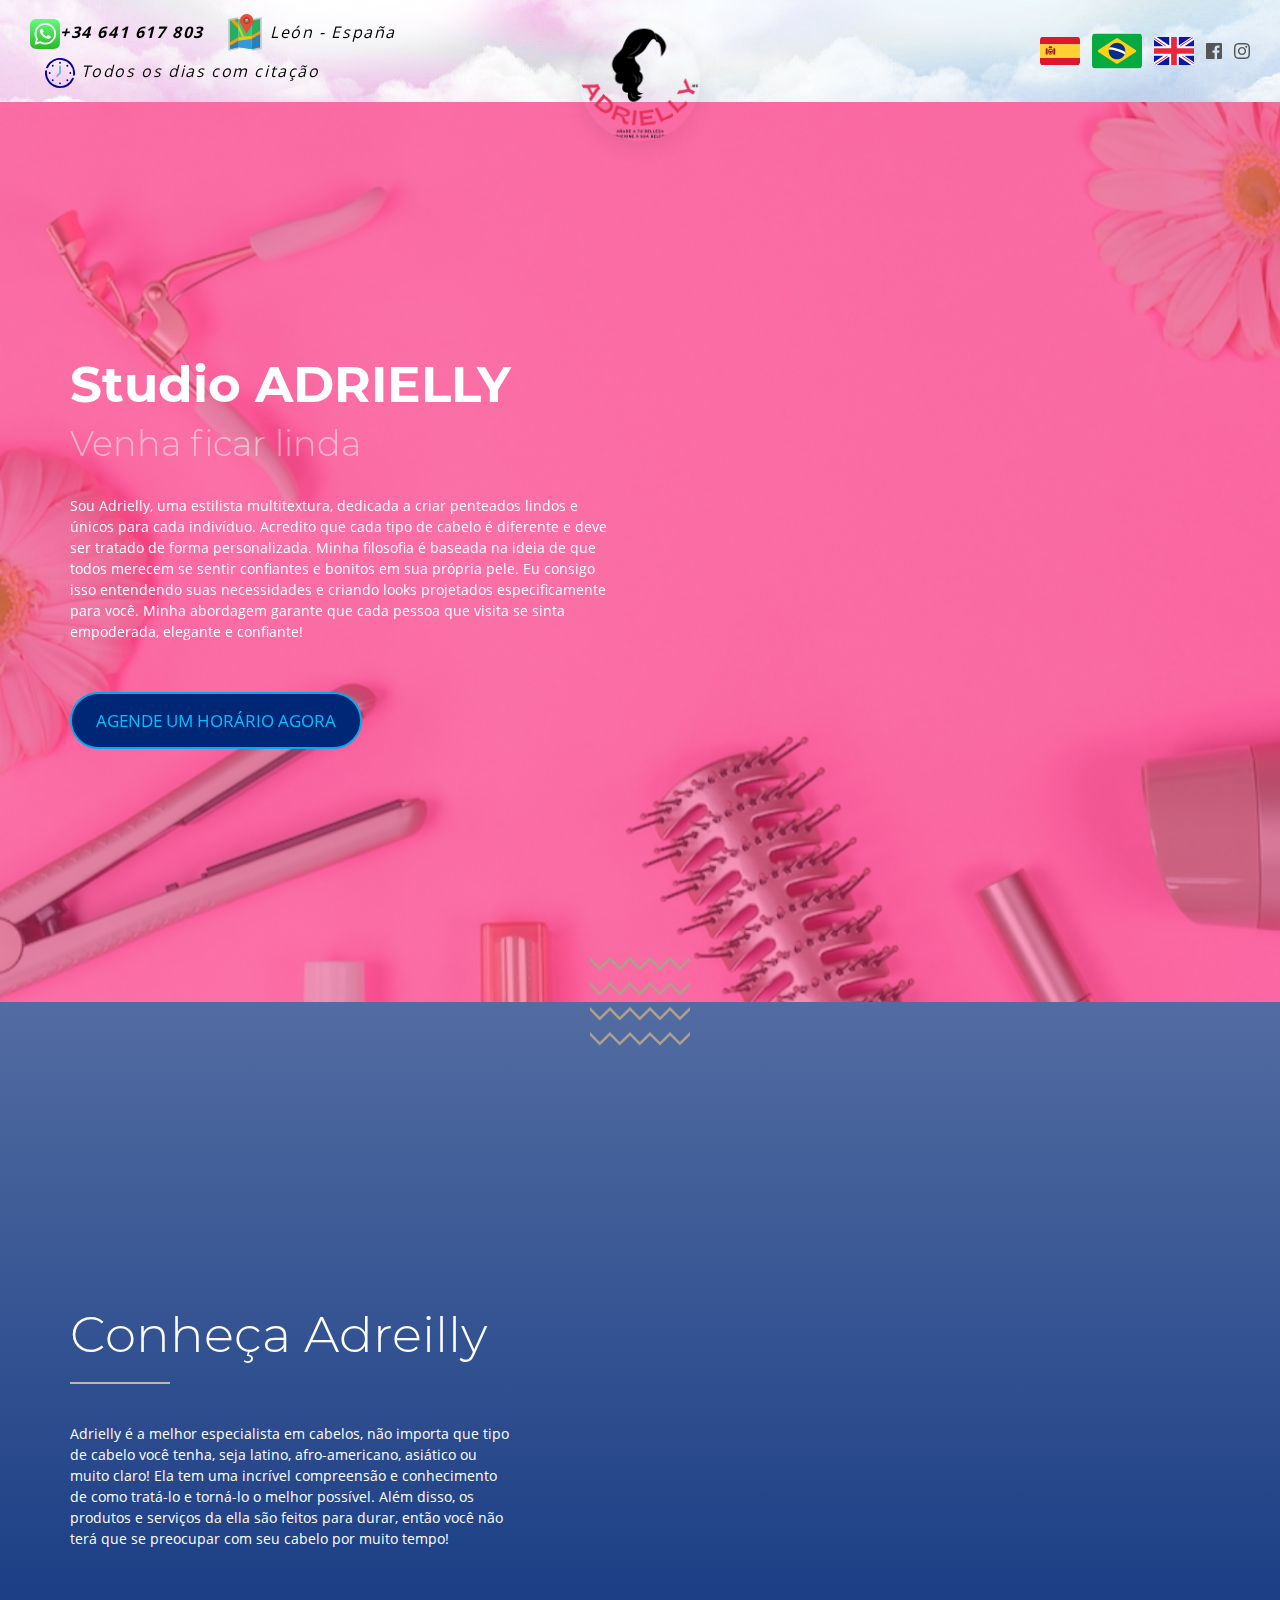
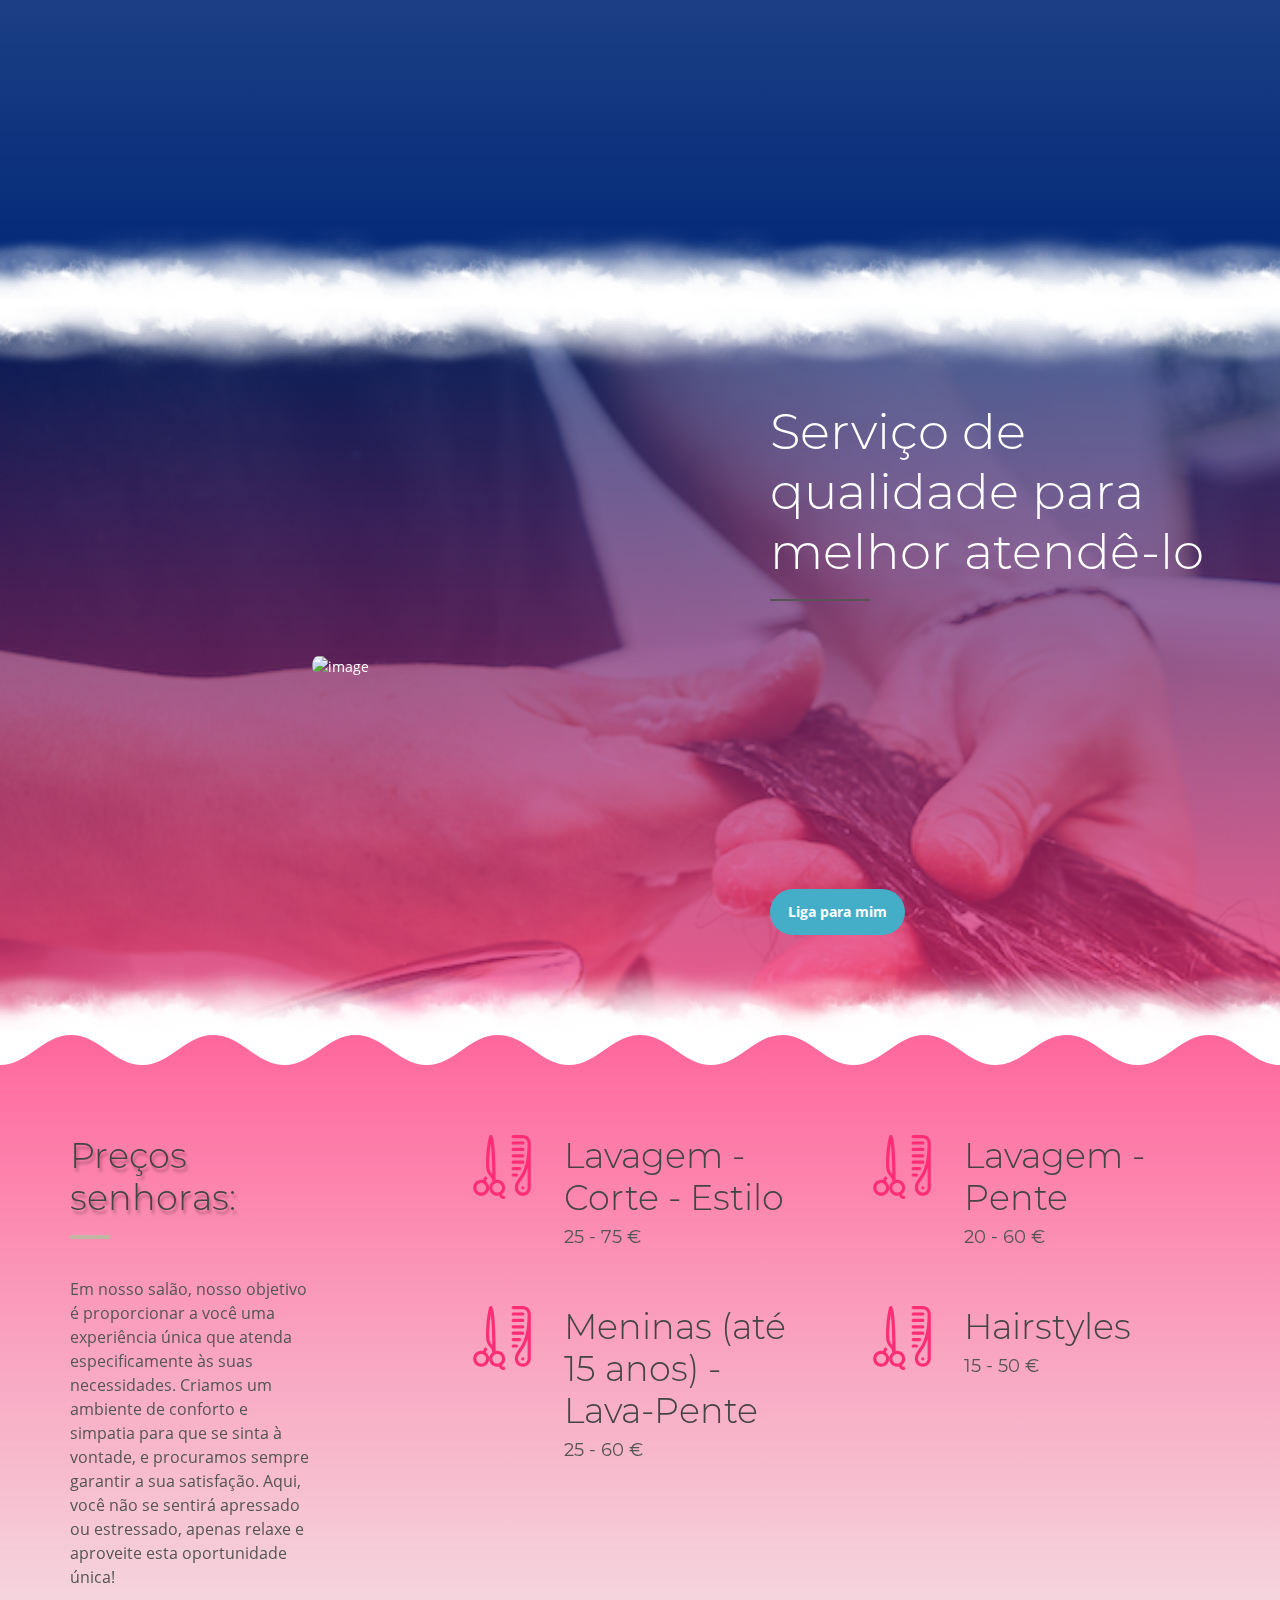
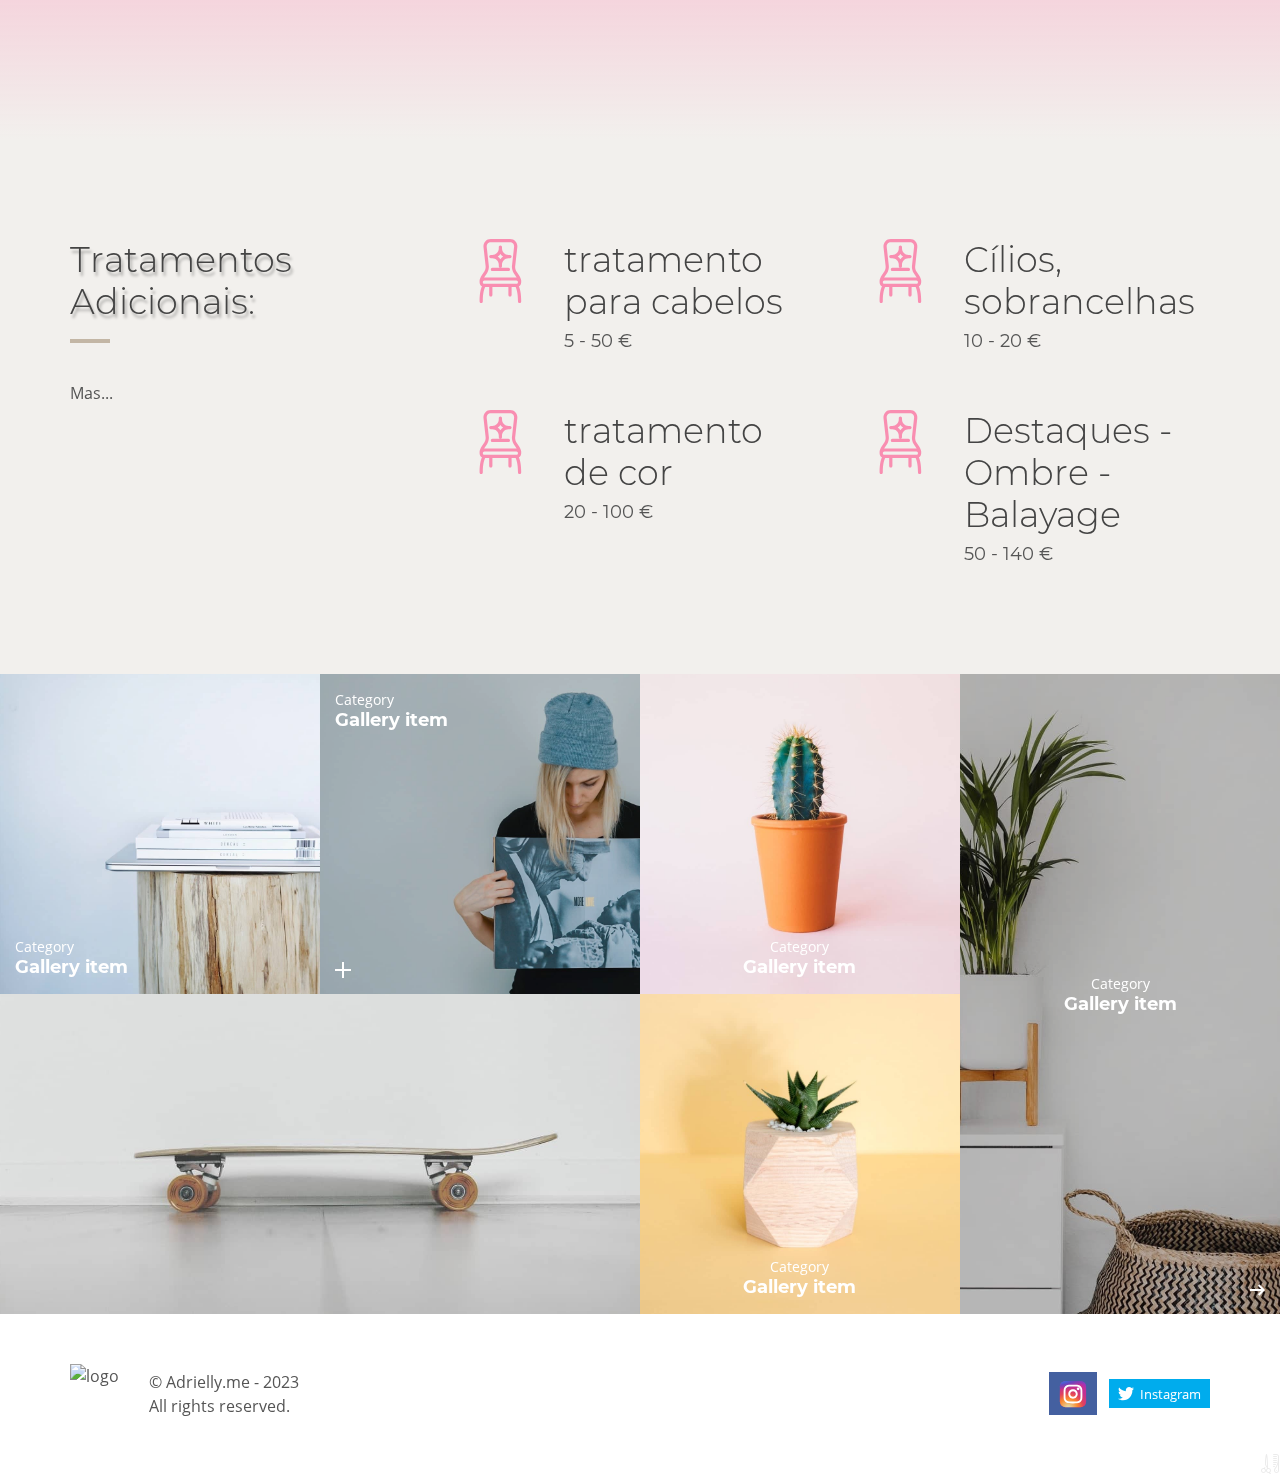
==== commit 518f539e: "chat pop up" ====
--- a/index-br.html
+++ b/index-br.html
@@ -81,7 +81,7 @@
                   			</a>
                   			<a href="index-en.html#sep-bottom-6" class="smooth" target="_self">
                     			<!--EN-->
-                    			<!--?xml version="1.0" encoding="utf-8"?--> <svg width="40px" height="40px" viewBox="0 -4 28 28" fill="none" xmlns="http://www.w3.org/2000/svg" class=""><g clip-path="url(#clip0_503_2952)" class=""><rect width="28" height="20" rx="2" fill="white"></rect><mask id="mask0_503_2952" style="mask-type:alpha" maskUnits="userSpaceOnUse" x="0" y="0" width="28" height="20"><rect width="28" height="20" rx="2" fill="white"></rect></mask><g mask="url(#mask0_503_2952)" class=""><rect width="28" height="20" fill="#0A17A7"></rect><path fill-rule="evenodd" clip-rule="evenodd" d="M-1.28244 -1.91644L10.6667 6.14335V-1.33333H17.3334V6.14335L29.2825 -1.91644L30.7737 0.294324L21.3263 6.66667H28V13.3333H21.3263L30.7737 19.7057L29.2825 21.9165L17.3334 13.8567V21.3333H10.6667V13.8567L-1.28244 21.9165L-2.77362 19.7057L6.67377 13.3333H2.95639e-05V6.66667H6.67377L-2.77362 0.294324L-1.28244 -1.91644Z" fill="white" class=""></path><path d="M18.668 6.33219L31.3333 -2" stroke="#DB1F35" stroke-width="0.666667" stroke-linecap="round"></path><path d="M20.0128 13.6975L31.3666 21.3503" stroke="#DB1F35" stroke-width="0.666667" stroke-linecap="round"></path><path d="M8.00555 6.31046L-3.83746 -1.67099" stroke="#DB1F35" stroke-width="0.666667" stroke-linecap="round"></path><path d="M9.29006 13.6049L-3.83746 22.3105" stroke="#DB1F35" stroke-width="0.666667" stroke-linecap="round"></path><path fill-rule="evenodd" clip-rule="evenodd" d="M0 12H12V20H16V12H28V8H16V0H12V8H0V12Z" fill="#E6273E"></path></g></g><defs><clipPath id="clip0_503_2952"><rect width="28" height="20" rx="2" fill="white"></rect></clipPath></defs></svg>
+                    			<!--?xml version="1.0" encoding="utf-8"?--> <svg width="40px" height="40px" viewBox="0 -4 28 28" fill="none" xmlns="http://www.w3.org/2000/svg" class=""><g clip-path="url(#clip0_503_2952)" class=""><rect width="28" height="20" rx="2" fill="white"></rect><mask id="mask0_503_2952" style="mask-type:alpha" maskUnits="userSpaceOnUse" x="0" y="0" width="28" height="20"><rect width="28" height="20" rx="2" fill="white"></rect></mask><g mask="url(#mask0_503_2952)" class=""><rect width="28" height="20" fill="#0A17A7"></rect><path fill-rule="evenodd" clip-rule="evenodd" d="M-1.28244 -1.91644L10.6667 6.14335V-1.33333H17.3334V6.14335L29.2825 -1.91644L30.7737 0.294324L21.3263 6.66667H28V13.3333H21.3263L30.7737 19.7057L29.2825 21.9165L17.3334 13.8567V21.3333H10.6667V13.8567L-1.28244 21.9165L-2.77362 19.7057L6.67377 13.3333H2.95639e-05V6.66667H6.67377L-2.77362 0.294324L-1.28244 -1.91644Z" fill="white" class=""></path><path d="M18.668 6.33219L31.3333 -2" stroke="#DB1F35" stroke-width="0.666667" stroke-linecap="round"></path><path d="M20.0128 13.6975L31.3666 21.3503" stroke="#DB1F35" stroke-width="0.666667" stroke-linecap="round"></path><path d="M8.00555 6.31046L-3.83746 -1.67099" stroke="#DB1F35" stroke-width="0.666667" stroke-linecap="round"></path><path d="M9.29006 13.6049L-3.83746 22.3105" stroke="#DB1F35" stroke-width="0.666667" stroke-linecap="round"></path><path fill-rule="evenodd" clip-rule="evenodd" d="M0 12H12V20H16V12H28V8H16V0H12V8H0V12Z" fill="#E6273E" class=""></path></g></g><defs><clipPath id="clip0_503_2952"><rect width="28" height="20" rx="2" fill="white"></rect></clipPath></defs></svg>
                   			</a>
                     			<a href="https://www.facebook.com/adriellymeofficial"><svg height="16" viewBox="0 0 16 16" width="16" xmlns="http://www.w3.org/2000/svg" class="icon svg-default"><path d="m8.54611842 16h-7.66304125c-.48785295 0-.88307717-.3954695-.88307717-.8831324v-14.23379728c0-.48778708.3952863-.88307032.88307717-.88307032h14.23390773c.4876667 0 .8830151.39528324.8830151.88307032v14.23379728c0 .487725-.3954105.8831324-.8830151.8831324h-4.0772165v-6.19608178h2.0797387l.3114113-2.41472301h-2.39115v-1.54164808c0-.69911803.1941355-1.1755439 1.1966615-1.1755439l1.2786739-.00055875v-2.15974763c-.2211418-.0294274-.980176-.09517343-1.8632531-.09517343-1.84357263 0-3.10573228 1.12531866-3.10573228 3.19187953v1.78079226h-2.08507782v2.41472301h2.08507782z" fill="#4460a0" fill-rule="evenodd"></path></svg></a>
                     			<a href="https://www.instagram.com/adriellyvid/"><svg height="16" viewBox="0 0 16 16" width="16" xmlns="http://www.w3.org/2000/svg" xmlns:xlink="http://www.w3.org/1999/xlink" class="icon svg-default"><radialGradient id="a" cx="1.163903%" cy="98.836097%" r="139.775349%"><stop offset="0" stop-color="#ffc800"></stop><stop offset=".486454468" stop-color="#ff2a7b"></stop><stop offset="1" stop-color="#a000bc"></stop></radialGradient><path d="m8.00001588 0c2.17265372 0 2.44508882.00920925 3.29837392.04814217.8515067.03883765 1.4330552.17408667 1.9419142.37186335.5260707.20441369.9722115.47796031 1.4169867.92270379.4447435.44477523.7182901.89091598.9227355 1.41698671.197745.50885894.332994 1.09040748.3718316 1.94191421.0389329.85328506.0481422 1.12572022.0481422 3.29840565 0 2.17265372-.0092093 2.44508882-.0481422 3.29837392-.0388376.8515067-.1740866 1.4330552-.3718316 1.9419142-.2044454.5260707-.477992.9722115-.9227355 1.4169867-.4447752.4447435-.890916.7182901-1.4169867.9227355-.508859.197745-1.0904075.332994-1.9419142.3718316-.8532851.0389329-1.1257202.0481422-3.29837392.0481422-2.17268543 0-2.44512059-.0092093-3.29840565-.0481422-.85150673-.0388376-1.43305527-.1740866-1.94191421-.3718316-.52607073-.2044454-.97221148-.477992-1.41698671-.9227355-.44474348-.4447752-.7182901-.890916-.92270379-1.4169867-.19777668-.508859-.3330257-1.0904075-.37186335-1.9419142-.03893292-.8532851-.04814217-1.1257202-.04814217-3.29837392 0-2.17268543.00920925-2.44512059.04814217-3.29840565.03883765-.85150673.17408667-1.43305527.37186335-1.94191421.20441369-.52607073.47796031-.97221148.92270379-1.41698671.44477523-.44474348.89091598-.7182901 1.41698671-.92270379.50885894-.19777668 1.09040748-.3330257 1.94191421-.37186335.85328506-.03893292 1.12572022-.04814217 3.29840565-.04814217zm0 1.44143887c-2.13610246 0-2.38913467.0081613-3.23270238.04664963-.7799921.03556678-1.20358605.16589361-1.48548451.27545198-.37341939.14512515-.63991616.31848143-.91984575.59844276-.27996133.27992959-.45331761.54642636-.59844276.91984575-.10955837.28189846-.2398852.70549241-.27545198 1.48548451-.03848833.84356771-.04664963 1.09659992-.04664963 3.23270238 0 2.13607072.0081613 2.38910292.04664963 3.23267062.03556678.7799921.16589361 1.2035861.27545198 1.4854845.14512515.3734194.31851318.6399162.59844276.9198458.27992959.2799613.54642636.4533176.91984575.5984427.28189846.1095584.70549241.2398852 1.48548451.275452.84347244.0384883 1.09644114.0466496 3.23270238.0466496 2.13622952 0 2.38922992-.0081613 3.23267062-.0466496.7799921-.0355668 1.2035861-.1658936 1.4854845-.275452.3734194-.1451251.6399162-.3184814.9198458-.5984427.2799613-.2799296.4533176-.5464264.5984427-.9198458.1095584-.2818984.2398852-.7054924.275452-1.4854845.0384883-.8435677.0466496-1.0965999.0466496-3.23267062 0-2.13610246-.0081613-2.38913467-.0466496-3.23270238-.0355668-.7799921-.1658936-1.20358605-.275452-1.48548451-.1451251-.37341939-.3184814-.63991616-.5984427-.91984575-.2799296-.27996133-.5464264-.45331761-.9198458-.59844276-.2818984-.10955837-.7054924-.2398852-1.4854845-.27545198-.8435677-.03848833-1.0965999-.04664963-3.23267062-.04664963zm0 2.4504556c2.26884272 0 4.10808962 1.8392469 4.10808962 4.10812141 0 2.26884272-1.8392469 4.10808962-4.10808962 4.10808962-2.26887451 0-4.10812141-1.8392469-4.10812141-4.10808962 0-2.26887451 1.8392469-4.10812141 4.10812141-4.10812141zm0 6.77477223c1.47275033 0 2.66665082-1.19390049 2.66665082-2.66665082 0-1.47278209-1.19390049-2.66668255-2.66665082-2.66668255-1.47278209 0-2.66668255 1.19390046-2.66668255 2.66668255 0 1.47275033 1.19390046 2.66665082 2.66668255 2.66665082zm5.23041202-6.9370774c0 .53019901-.4298182.95998539-.9600172.95998539-.5301673 0-.9599854-.42978638-.9599854-.95998539 0-.53019902.4298181-.96001715.9599854-.96001715.530199 0 .9600172.42981813.9600172.96001715z" fill="url(#a)" fill-rule="evenodd"></path></svg></a>
@@ -92,7 +92,7 @@
     			<div class="bg-wrap">
         			<div class="bg parallax" data-rellax-speed="2" style=""></div>
     			</div>
-			</nav><header id="header-text-3" class="pt-lg-150 pb-lg-150 dark full-height pb-50 pt-50">
+			</nav><header id="header-text-3" class="pt-lg-150 pb-lg-150 dark full-height pt-30 pb-30">
     			<div class="container">
         			<div class="row">
             			<div class="col-md-6" style="z-index: 10;">
@@ -105,7 +105,7 @@
         			</div>
     			</div>
     			<div class="bg-wrap">
-        			<div class="bg parallax" data-rellax-speed="-5" style=""></div>
+        			<div class="bg parallax" style="" data-rellax-speed="-2"></div>
     			</div>
 			</header><section id="sep-center-5" class="section-sep sep-center text-center light">
     			<div class="container">
@@ -118,7 +118,7 @@
     			<div class="bg-wrap">
         			<div class="bg"></div>
     			</div>
-			</section><section id="desc-text-halfbg" class="pt-md-150 pb-md-150 dark pb-75 full-height">
+			</section><section id="desc-text-halfbg" class="pt-md-150 pb-md-150 dark full-height pb-0 pt-100 pt-sm-100">
     			<div class="container">
         			<div class="row">
             			<div class="col-md-5" style="z-index: 10;">
@@ -427,6 +427,26 @@
 
   gtag('config', 'G-0WD8F1ZBGE');
 
+			</script>
+
+
+
+
+			<!-- POP UP -->
+
+			<script type="text/plain" data-cookiescript="accepted" defer src="https://www.benifit.app/pixel/17qcyjre8or14z59k5ez60uqxh24w0s2">
+
+			</script>
+
+			<!-- CHAT -->
+
+			<script type="text/plain" data-cookiescript="accepted">(function(d, s, id){
+  var js, fjs = d.getElementsByTagName(s)[0];
+  if (d.getElementById(id)) {return;}
+  js = d.createElement(s); js.id = id;
+  js.src = 'https://api.anychat.one/widget/3d671ceb-b20f-4d0f-abed-214d5863dda8?r=' + encodeURIComponent(window.location);
+  fjs.parentNode.insertBefore(js, fjs);
+}(document, 'script', 'contactus-jssdk'));
 			</script>
 
 		
--- a/css/index-br.css
+++ b/css/index-br.css
@@ -14,7 +14,10 @@
     background-size: cover;
     opacity: 0.5;
 }
-#sep-center-5 .bg-wrap {
+
+#header-text-3 .bg-wrap {
+	background: rgba(255, 44, 118, 0.9);
+}#sep-center-5 .bg-wrap {
     background: rgba(255, 255, 255, 0);
 }#desc-text-halfbg .bg-wrap {
     background: linear-gradient(to bottom, rgba(0, 39, 118, 0.68), #002776);
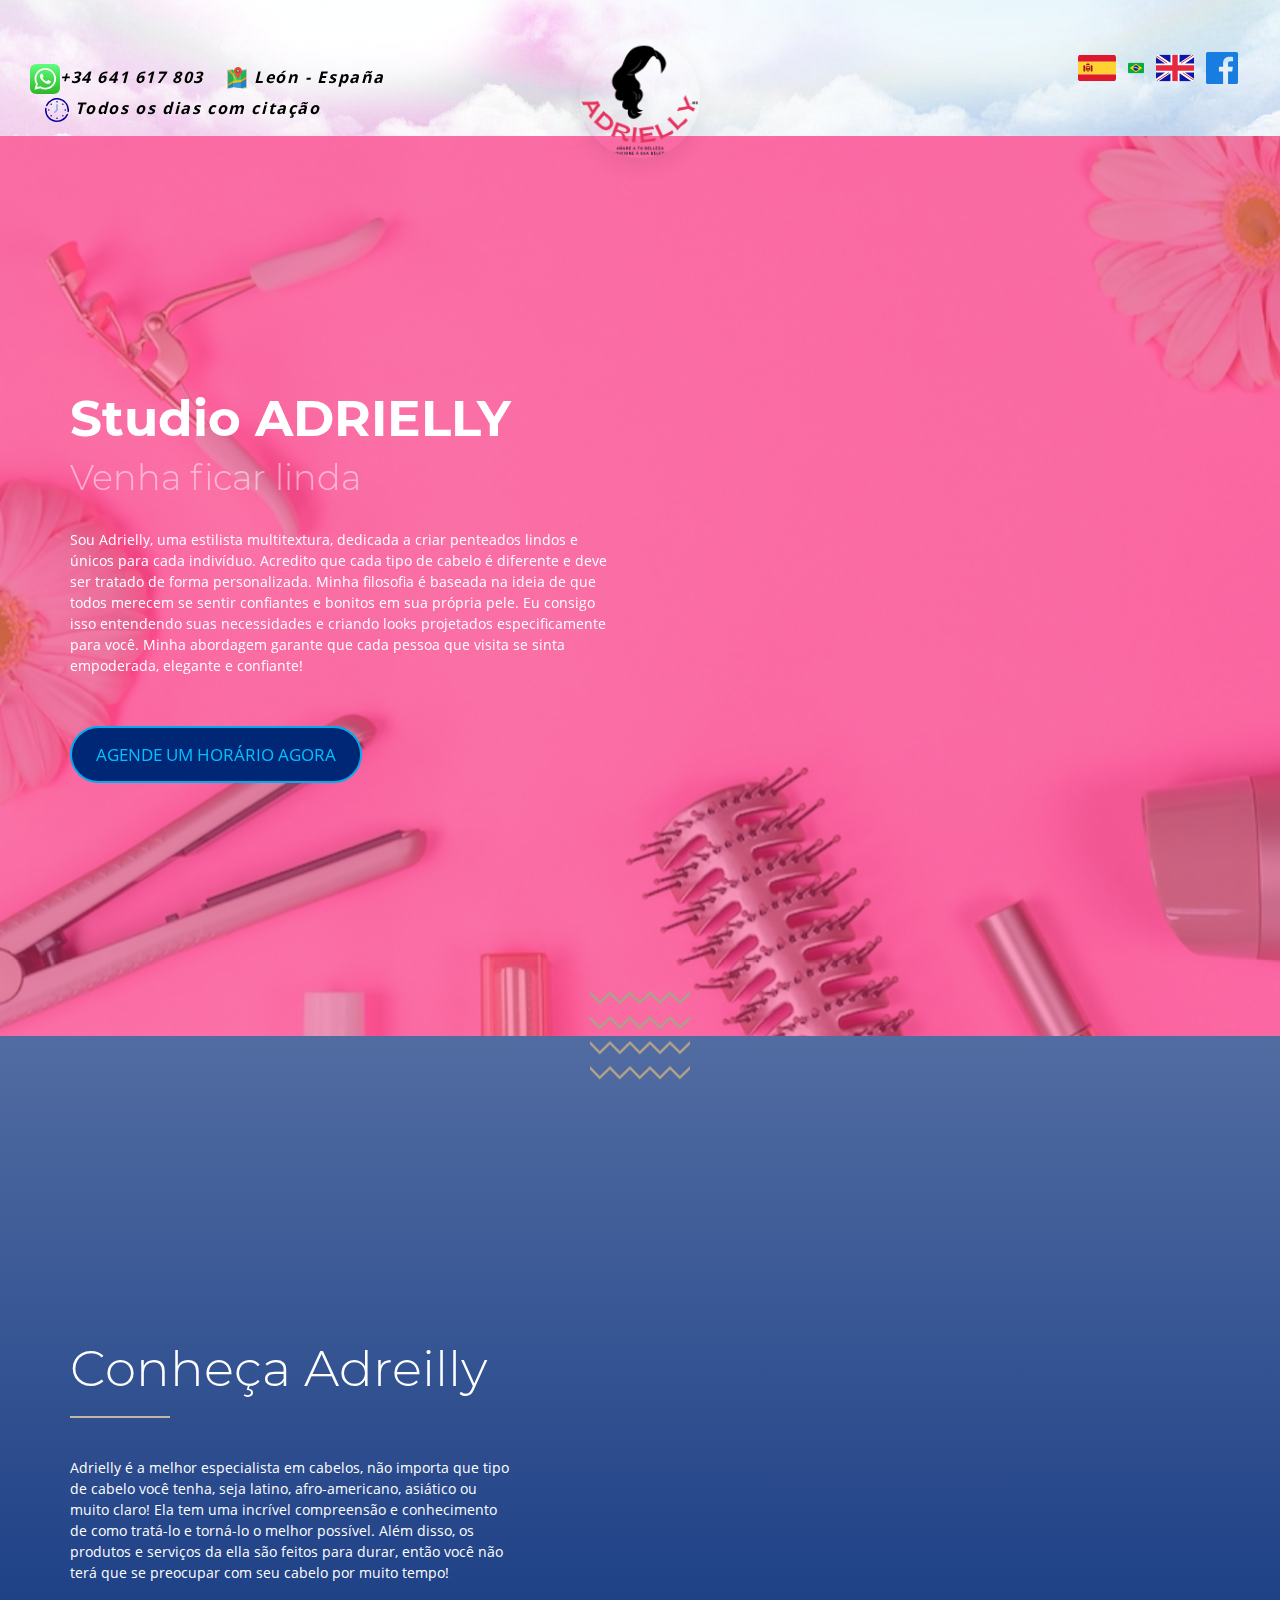
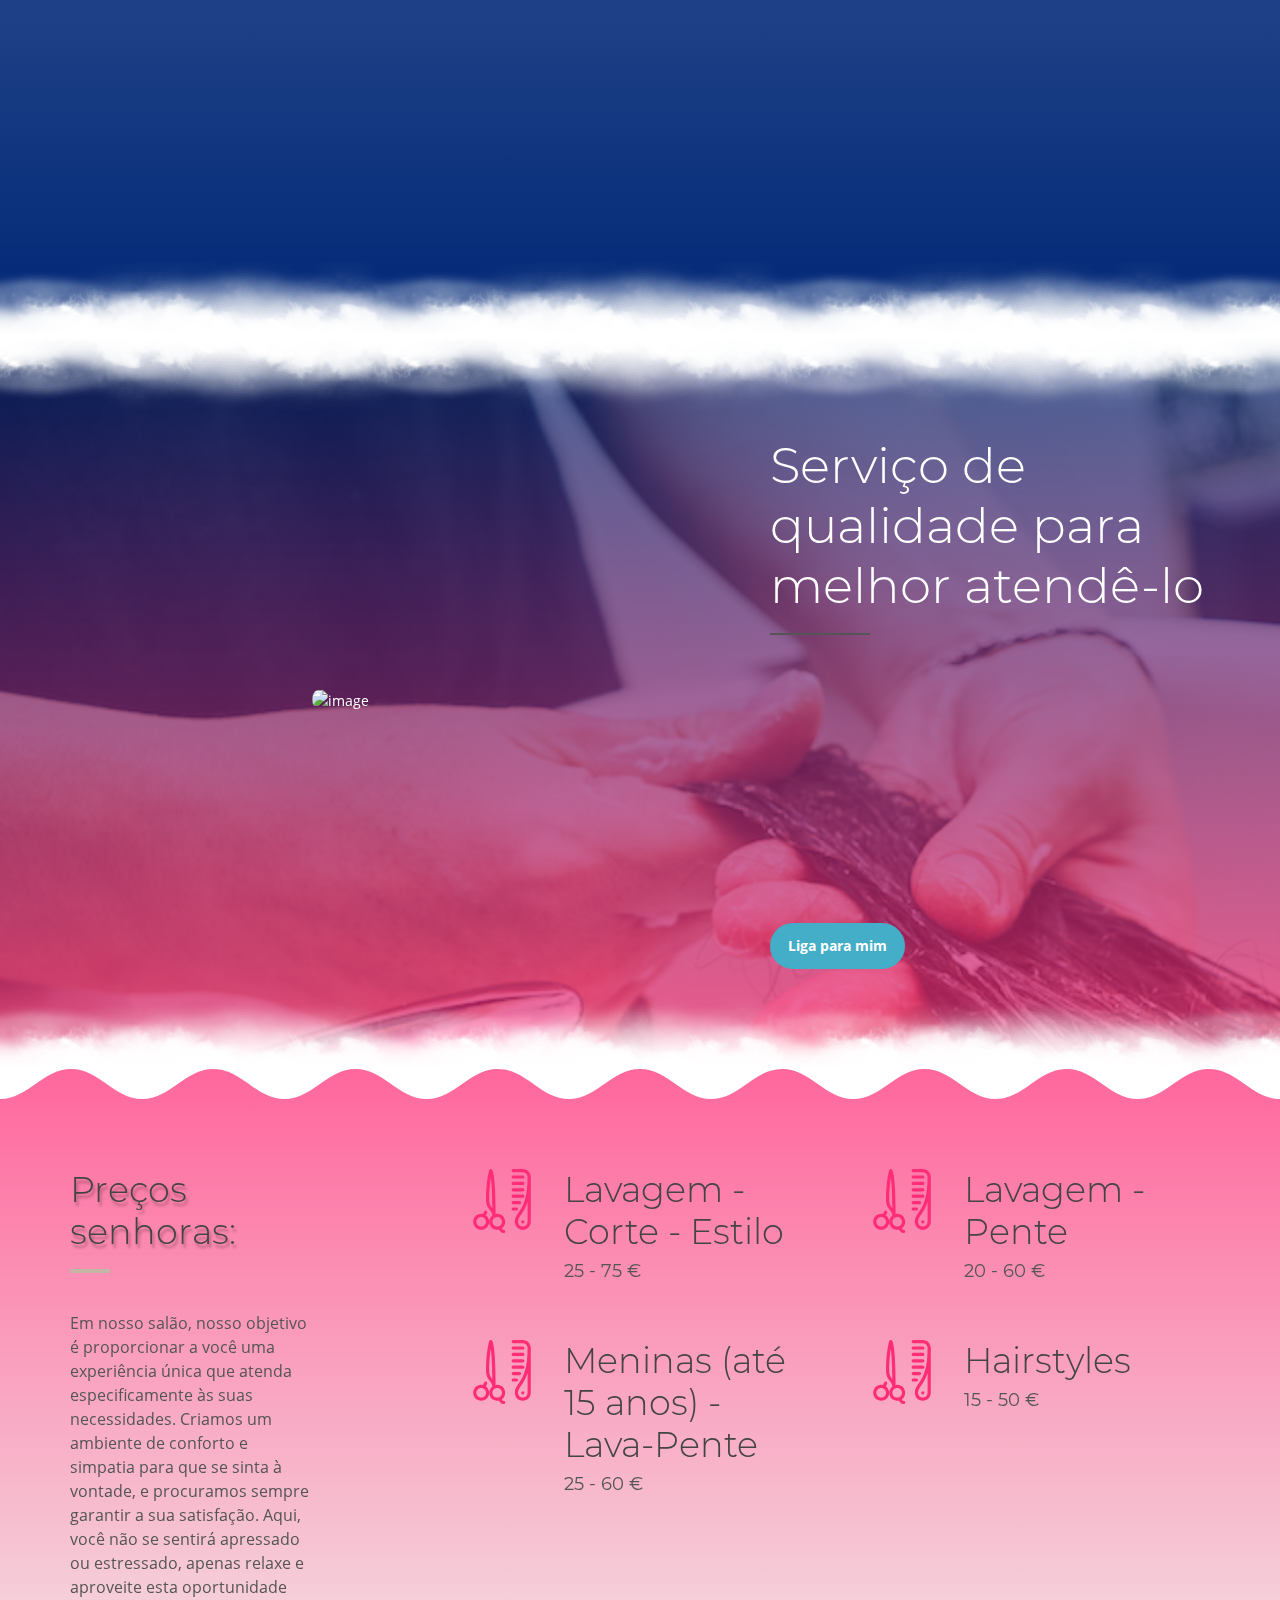
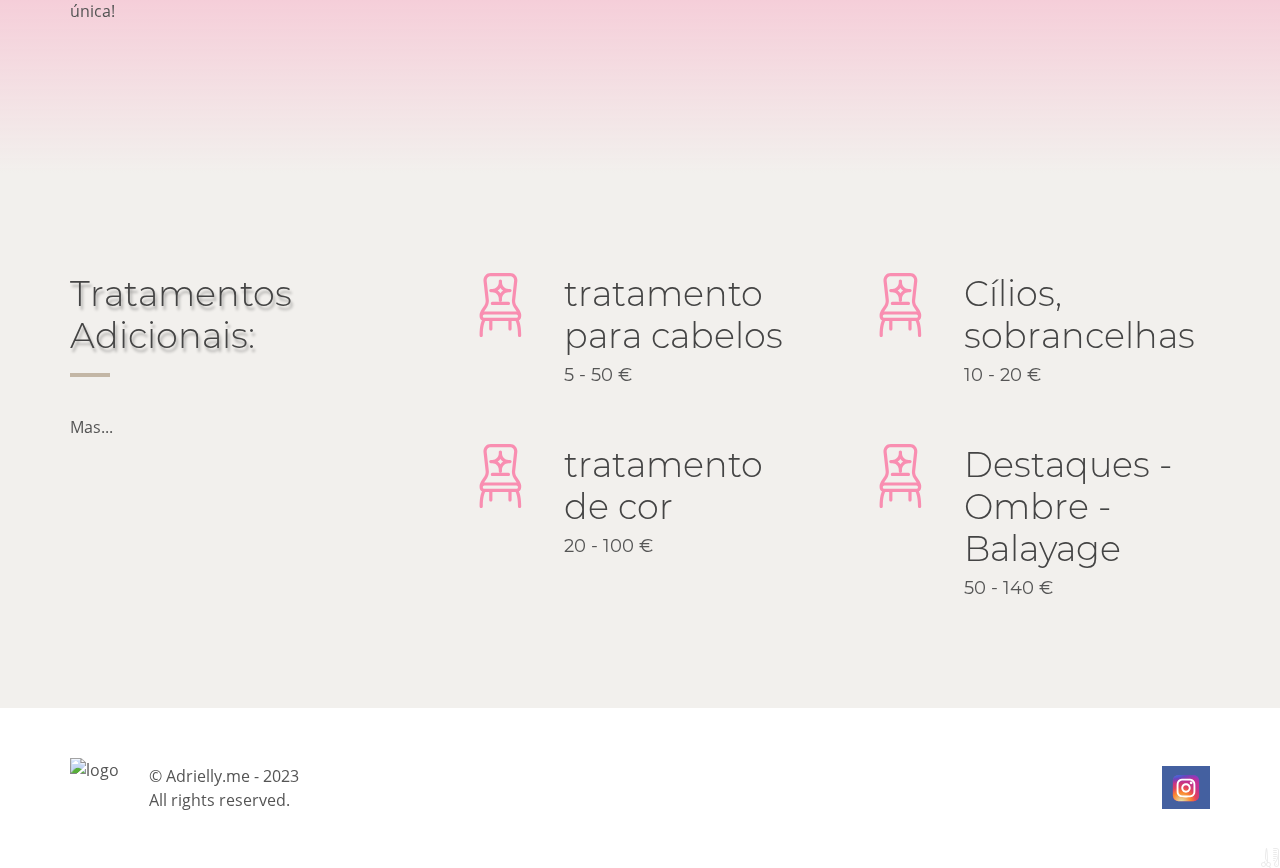
==== commit 25c559b7: "update social media" ====
--- a/index-br.html
+++ b/index-br.html
@@ -12,7 +12,6 @@
 		<link rel="stylesheet" href="css/fonts.css" />
 		<link rel="stylesheet" href="css/bootstrap.weber.css" />
 		<link rel="stylesheet" href="css/fx.css" />
-		<link rel="stylesheet" href="css/magnific-popup.css" />
 		<link rel="stylesheet" href="css/aos.css" />
            <link rel="stylesheet" href="css/custom.css" />
 		<link rel="stylesheet" href="css/index-br.css" />
@@ -42,9 +41,9 @@
                     			<img src="images//uploaded/2774/2774-websmith__1_cv-2-removebg-preview(1).png" alt="Logo Adrielly" class="mw-100 rounded-circle shadow mb--50 mt-10" srcset="images//uploaded/2774/2774-websmith__1_cv-2-removebg-preview(1).png 2x" style="" width="120" height="120">
                 			</a>
             			</div>
-            			<div class="col-lg-5 order-lg-1 collapse navbar-collapse main-menu-collapse">
-
-                              						<ul class="navbar-text list-inline small fx-text-shadow" style="color: rgb(0, 0, 0); font-size: 1rem; letter-spacing: 0.1rem; text-shadow: rgb(255, 255, 255) 0px 0px 0px;">
+            			<div class="col-lg-5 order-lg-1 navbar-collapse main-menu-collapse collapse" style="">
+
+                              						<ul class="navbar-text list-inline small fx-text-shadow mt-50" style="color: rgb(0, 0, 0); font-size: 1rem; letter-spacing: 0.1rem; text-shadow: rgb(255, 255, 255) 0px 0px 0px;">
                     						<li class="">
                       						<a href="whatsapp://send?abid=‭+34641617803‬&amp;text=Hi" class="" style="">
                       						<svg width="30px" height="30px" viewBox="0 0 1024 1024" xmlns="http://www.w3.org/2000/svg" xmlns:xlink="http://www.w3.org/1999/xlink" class=""><defs><path id="a" d="M1023.941 765.153c0 5.606-.171 17.766-.508 27.159-.824 22.982-2.646 52.639-5.401 66.151-4.141 20.306-10.392 39.472-18.542 55.425-9.643 18.871-21.943 35.775-36.559 50.364-14.584 14.56-31.472 26.812-50.315 36.416-16.036 8.172-35.322 14.426-55.744 18.549-13.378 2.701-42.812 4.488-65.648 5.3-9.402.336-21.564.505-27.15.505l-504.226-.081c-5.607 0-17.765-.172-27.158-.509-22.983-.824-52.639-2.646-66.152-5.4-20.306-4.142-39.473-10.392-55.425-18.542-18.872-9.644-35.775-21.944-50.364-36.56-14.56-14.584-26.812-31.471-36.415-50.314-8.174-16.037-14.428-35.323-18.551-55.744-2.7-13.378-4.487-42.812-5.3-65.649-.334-9.401-.503-21.563-.503-27.148l.08-504.228c0-5.607.171-17.766.508-27.159.825-22.983 2.646-52.639 5.401-66.151 4.141-20.306 10.391-39.473 18.542-55.426C34.154 93.24 46.455 76.336 61.07 61.747c14.584-14.559 31.472-26.812 50.315-36.416 16.037-8.172 35.324-14.426 55.745-18.549 13.377-2.701 42.812-4.488 65.648-5.3 9.402-.335 21.565-.504 27.149-.504l504.227.081c5.608 0 17.766.171 27.159.508 22.983.825 52.638 2.646 66.152 5.401 20.305 4.141 39.472 10.391 55.425 18.542 18.871 9.643 35.774 21.944 50.363 36.559 14.559 14.584 26.812 31.471 36.415 50.315 8.174 16.037 14.428 35.323 18.551 55.744 2.7 13.378 4.486 42.812 5.3 65.649.335 9.402.504 21.564.504 27.15l-.082 504.226z"></path></defs><linearGradient id="b" gradientUnits="userSpaceOnUse" x1="512.001" y1=".978" x2="512.001" y2="1025.023"><stop offset="0" stop-color="#61fd7d"></stop><stop offset="1" stop-color="#2bb826"></stop></linearGradient><use xlink:href="#a" overflow="visible" fill="url(#b)"></use><g><path fill="#FFF" d="M783.302 243.246c-69.329-69.387-161.529-107.619-259.763-107.658-202.402 0-367.133 164.668-367.214 367.072-.026 64.699 16.883 127.854 49.017 183.522l-52.096 190.229 194.665-51.047c53.636 29.244 114.022 44.656 175.482 44.682h.151c202.382 0 367.128-164.688 367.21-367.094.039-98.087-38.121-190.319-107.452-259.706zM523.544 808.047h-.125c-54.767-.021-108.483-14.729-155.344-42.529l-11.146-6.612-115.517 30.293 30.834-112.592-7.259-11.544c-30.552-48.579-46.688-104.729-46.664-162.379.066-168.229 136.985-305.096 305.339-305.096 81.521.031 158.154 31.811 215.779 89.482s89.342 134.332 89.312 215.859c-.066 168.243-136.984 305.118-305.209 305.118zm167.415-228.515c-9.177-4.591-54.286-26.782-62.697-29.843-8.41-3.062-14.526-4.592-20.645 4.592-6.115 9.182-23.699 29.843-29.053 35.964-5.352 6.122-10.704 6.888-19.879 2.296-9.176-4.591-38.74-14.277-73.786-45.526-27.275-24.319-45.691-54.359-51.043-63.543-5.352-9.183-.569-14.146 4.024-18.72 4.127-4.109 9.175-10.713 13.763-16.069 4.587-5.355 6.117-9.183 9.175-15.304 3.059-6.122 1.529-11.479-.765-16.07-2.293-4.591-20.644-49.739-28.29-68.104-7.447-17.886-15.013-15.466-20.645-15.747-5.346-.266-11.469-.322-17.585-.322s-16.057 2.295-24.467 11.478-32.113 31.374-32.113 76.521c0 45.147 32.877 88.764 37.465 94.885 4.588 6.122 64.699 98.771 156.741 138.502 21.892 9.45 38.982 15.094 52.308 19.322 21.98 6.979 41.982 5.995 57.793 3.634 17.628-2.633 54.284-22.189 61.932-43.615 7.646-21.427 7.646-39.791 5.352-43.617-2.294-3.826-8.41-6.122-17.585-10.714z"></path></g></svg><strong><em>‭+34 641 617 803‬</em></strong>
@@ -52,40 +51,40 @@
               
                   						</li>
                   						<li class="" style="">
-			<svg width="40px" height="40px" viewBox="0 0 24 24" xmlns:rdf="http://www.w3.org/1999/02/22-rdf-syntax-ns#" xmlns="http://www.w3.org/2000/svg" version="1.1" xmlns:cc="http://creativecommons.org/ns#" xmlns:dc="http://purl.org/dc/elements/1.1/" class=""><g transform="translate(0 -1028.4)"><path d="m8 1030.4 8 1v19l-8-1z" fill="#ecf0f1"></path><path d="m2 1031.4 6-1v19l-6 1z" fill="#bdc3c7"></path><path d="m16 1031.4 6-1v19l-6 1z" fill="#bdc3c7"></path><path d="m3 1032.4 5-1v17l-5 1z" fill="#27ae60"></path><path d="m8 1031.4 8 1v17l-8-1z" fill="#2ecc71"></path><path d="m13 1c-1.657 0-3 1.3432-3 3s1.343 3 3 3 3-1.3432 3-3-1.343-3-3-3zm0 2c0.552 0 1 0.4477 1 1s-0.448 1-1 1-1-0.4477-1-1 0.448-1 1-1z" transform="translate(0 1028.4)" fill="#c0392b"></path><path d="m21 1048.4-5 1v-17l5-1z" fill="#27ae60"></path><path d="m5.6875 1031.8-2.3125 0.5 4.625 4.9v-2.9l-2.3125-2.5z" fill="#f39c12"></path><path d="m21 1046.4-5 1v-6l5-3z" fill="#f39c12"></path><path d="m21 1048.4-5 1v-6l5-3z" fill="#2980b9"></path><path d="m8 1042.4 8-1v6l-8-1z" fill="#f1c40f"></path><path d="m8 1044.4 8-1v6l-8-1z" fill="#3498db"></path><path d="m3 1045.4 5-3v4l-5 1z" fill="#f39c12"></path><path d="m3 1047.4 5-3v4l-5 1z" fill="#2980b9"></path><path d="m8 8.8008v-2.8985l4 8.6597h-1.469z" transform="translate(0 1028.4)" fill="#f1c40f"></path><path d="m13 1028.4c-2.209 0-4 1.8-4 4 0 0.7 0.1908 1.3 0.5156 1.9 0.0539 0.1 0.1105 0.2 0.1719 0.3l3.3125 5.8 3.312-5.8c0.051-0.1 0.095-0.2 0.141-0.2l0.031-0.1c0.325-0.6 0.516-1.2 0.516-1.9 0-2.2-1.791-4-4-4zm0 2c1.105 0 2 0.9 2 2s-0.895 2-2 2-2-0.9-2-2 0.895-2 2-2z" fill="#e74c3c"></path></g></svg><em>
-
-              León - España</em>
+			<svg width="24" height="24" viewBox="0 0 24 24" xmlns:rdf="http://www.w3.org/1999/02/22-rdf-syntax-ns#" xmlns="http://www.w3.org/2000/svg" version="1.1" xmlns:cc="http://creativecommons.org/ns#" xmlns:dc="http://purl.org/dc/elements/1.1/" class=""><g transform="translate(0 -1028.4)" class=""><path d="m8 1030.4 8 1v19l-8-1z" fill="#ecf0f1"></path><path d="m2 1031.4 6-1v19l-6 1z" fill="#bdc3c7"></path><path d="m16 1031.4 6-1v19l-6 1z" fill="#bdc3c7"></path><path d="m3 1032.4 5-1v17l-5 1z" fill="#27ae60"></path><path d="m8 1031.4 8 1v17l-8-1z" fill="#2ecc71"></path><path d="m13 1c-1.657 0-3 1.3432-3 3s1.343 3 3 3 3-1.3432 3-3-1.343-3-3-3zm0 2c0.552 0 1 0.4477 1 1s-0.448 1-1 1-1-0.4477-1-1 0.448-1 1-1z" transform="translate(0 1028.4)" fill="#c0392b"></path><path d="m21 1048.4-5 1v-17l5-1z" fill="#27ae60"></path><path d="m5.6875 1031.8-2.3125 0.5 4.625 4.9v-2.9l-2.3125-2.5z" fill="#f39c12"></path><path d="m21 1046.4-5 1v-6l5-3z" fill="#f39c12"></path><path d="m21 1048.4-5 1v-6l5-3z" fill="#2980b9"></path><path d="m8 1042.4 8-1v6l-8-1z" fill="#f1c40f"></path><path d="m8 1044.4 8-1v6l-8-1z" fill="#3498db"></path><path d="m3 1045.4 5-3v4l-5 1z" fill="#f39c12"></path><path d="m3 1047.4 5-3v4l-5 1z" fill="#2980b9"></path><path d="m8 8.8008v-2.8985l4 8.6597h-1.469z" transform="translate(0 1028.4)" fill="#f1c40f"></path><path d="m13 1028.4c-2.209 0-4 1.8-4 4 0 0.7 0.1908 1.3 0.5156 1.9 0.0539 0.1 0.1105 0.2 0.1719 0.3l3.3125 5.8 3.312-5.8c0.051-0.1 0.095-0.2 0.141-0.2l0.031-0.1c0.325-0.6 0.516-1.2 0.516-1.9 0-2.2-1.791-4-4-4zm0 2c1.105 0 2 0.9 2 2s-0.895 2-2 2-2-0.9-2-2 0.895-2 2-2z" fill="#e74c3c" class=""></path></g></svg><em class=""><strong>
+
+              León - España</strong></em>
                   						</li>
                   						<li class="" style=""><em class="">
-											<svg width="30px" height="30px" viewBox="0 0 32 32" xmlns="http://www.w3.org/2000/svg" class=""><defs><style>.cls-1{fill:#04009a}.cls-2{fill:#77acf1}
+											<svg width="24" height="24" viewBox="0 0 32 32" xmlns="http://www.w3.org/2000/svg" class=""><defs><style>.cls-1{fill:#04009a}.cls-2{fill:#77acf1}
 #nav-menu-logo-social .bg {
 	background-position: center bottom;
 	background-image: url('images/banner-96.jpg');
 }
 #nav-menu-logo-social .bg-wrap {
 	background: linear-gradient(to right, #ff2c76, #ff2c76);
-}</style></defs><g data-name="12. Clock" id="_12._Clock"><path class="cls-1" d="M16,32A16.012,16.012,0,0,1,.141,13.868a1,1,0,0,1,1.983.264A14.168,14.168,0,0,0,2,16a14,14,0,0,0,26.835,5.6,1,1,0,1,1,1.833.8A16.007,16.007,0,0,1,16,32Z"></path><path class="cls-1" d="M30.869,19a1.017,1.017,0,0,1-.134-.009,1,1,0,0,1-.859-1.123A14.168,14.168,0,0,0,30,16,14,14,0,0,0,3.165,10.4a1,1,0,1,1-1.833-.8,16,16,0,0,1,30.527,8.532A1,1,0,0,1,30.869,19Z"></path><path class="cls-1" d="M16.02,6a1,1,0,0,1-.01-2h.01a1,1,0,0,1,0,2Z"></path><path class="cls-1" d="M23.8,9.222a1,1,0,0,1-.01-2h.01a1,1,0,1,1,0,2Z"></path><path class="cls-1" d="M27.02,17a1,1,0,0,1-.01-2h.01a1,1,0,0,1,0,2Z"></path><path class="cls-1" d="M23.8,24.778a1,1,0,0,1-.01-2h.01a1,1,0,0,1,0,2Z"></path><path class="cls-1" d="M16.02,28a1,1,0,0,1-.01-2h.01a1,1,0,0,1,0,2Z"></path><path class="cls-1" d="M8.242,24.778a1,1,0,0,1-.011-2h.011a1,1,0,0,1,0,2Z"></path><path class="cls-1" d="M5.02,17a1,1,0,0,1-.01-2h.01a1,1,0,0,1,0,2Z"></path><path class="cls-1" d="M8.242,9.222a1,1,0,0,1-.011-2h.011a1,1,0,1,1,0,2Z"></path><path class="cls-2" d="M13,20a1,1,0,0,1-.707-1.707L15,15.586V9a1,1,0,0,1,2,0v7a1,1,0,0,1-.293.707l-3,3A1,1,0,0,1,13,20Z"></path></g></svg>		
-                                         Todos os dias com citação
+}</style></defs><g data-name="12. Clock" id="_12._Clock"><path class="cls-1" d="M16,32A16.012,16.012,0,0,1,.141,13.868a1,1,0,0,1,1.983.264A14.168,14.168,0,0,0,2,16a14,14,0,0,0,26.835,5.6,1,1,0,1,1,1.833.8A16.007,16.007,0,0,1,16,32Z"></path><path class="cls-1" d="M30.869,19a1.017,1.017,0,0,1-.134-.009,1,1,0,0,1-.859-1.123A14.168,14.168,0,0,0,30,16,14,14,0,0,0,3.165,10.4a1,1,0,1,1-1.833-.8,16,16,0,0,1,30.527,8.532A1,1,0,0,1,30.869,19Z"></path><path class="cls-1" d="M16.02,6a1,1,0,0,1-.01-2h.01a1,1,0,0,1,0,2Z"></path><path class="cls-1" d="M23.8,9.222a1,1,0,0,1-.01-2h.01a1,1,0,1,1,0,2Z"></path><path class="cls-1" d="M27.02,17a1,1,0,0,1-.01-2h.01a1,1,0,0,1,0,2Z"></path><path class="cls-1" d="M23.8,24.778a1,1,0,0,1-.01-2h.01a1,1,0,0,1,0,2Z"></path><path class="cls-1" d="M16.02,28a1,1,0,0,1-.01-2h.01a1,1,0,0,1,0,2Z"></path><path class="cls-1" d="M8.242,24.778a1,1,0,0,1-.011-2h.011a1,1,0,0,1,0,2Z"></path><path class="cls-1" d="M5.02,17a1,1,0,0,1-.01-2h.01a1,1,0,0,1,0,2Z"></path><path class="cls-1" d="M8.242,9.222a1,1,0,0,1-.011-2h.011a1,1,0,1,1,0,2Z"></path><path class="cls-2" d="M13,20a1,1,0,0,1-.707-1.707L15,15.586V9a1,1,0,0,1,2,0v7a1,1,0,0,1-.293.707l-3,3A1,1,0,0,1,13,20Z"></path></g></svg><strong>		
+                                         Todos os dias com citação</strong>
                                           			</em></li>
                 						</ul>
             			</div>
-            			<div class="col-lg-5 order-lg-3 collapse navbar-collapse main-menu-collapse justify-content-lg-end">
+            			<div class="col-lg-5 order-lg-3 navbar-collapse main-menu-collapse justify-content-lg-end collapse" style="">
                 			<div class="d-inline-block inline-group navbar-text">
                   			<a href="index.html#sep-bottom-6" class="smooth" target="_self">
                     			<!--Sp-->
-                     			<svg width="40px" height="40px" viewBox="0 -4 28 28" fill="none" xmlns="http://www.w3.org/2000/svg" class=""><g clip-path="url(#clip0_503_3600)" class=""><rect width="28" height="20" rx="2" fill="white"></rect><mask id="mask0_503_3600" style="mask-type:alpha" maskUnits="userSpaceOnUse" x="0" y="0" width="28" height="20"><rect width="28" height="20" rx="2" fill="white"></rect></mask><g mask="url(#mask0_503_3600)" class=""><path fill-rule="evenodd" clip-rule="evenodd" d="M0 5.33333H28V0H0V5.33333Z" fill="#DD172C"></path><path fill-rule="evenodd" clip-rule="evenodd" d="M0 20H28V14.6667H0V20Z" fill="#DD172C"></path><path fill-rule="evenodd" clip-rule="evenodd" d="M0 14.6667H28V5.33334H0V14.6667Z" fill="#FFD133" class=""></path><path fill-rule="evenodd" clip-rule="evenodd" d="M7.33337 9.33333H8.66671V10H7.33337V9.33333Z" fill="#FFEDB1"></path><path d="M6.39116 8.99999H8.27543C8.47044 8.99999 8.6238 9.16666 8.60761 9.361L8.43633 11.4164C8.39314 11.9347 7.95987 12.3333 7.43978 12.3333H7.2268C6.70671 12.3333 6.27345 11.9347 6.23026 11.4164L6.05898 9.36101C6.04278 9.16667 6.19615 8.99999 6.39116 8.99999Z" stroke="#A41517" stroke-width="0.666667"></path><path fill-rule="evenodd" clip-rule="evenodd" d="M6 10H8.66667V10.6667H8L7.33333 12L6.66667 10.6667H6V10Z" fill="#A41517"></path><rect x="4" y="8" width="1.33333" height="4.66667" rx="0.666667" fill="#A41517" class=""></rect><rect x="9.33337" y="8" width="1.33333" height="4.66667" rx="0.666667" fill="#A41517"></rect><path d="M6 7.73332C6 7.14422 6.47756 6.66666 7.06667 6.66666H7.6C8.1891 6.66666 8.66667 7.14422 8.66667 7.73332V7.73332C8.66667 7.8806 8.54728 7.99999 8.4 7.99999H6.26667C6.11939 7.99999 6 7.8806 6 7.73332V7.73332Z" fill="#A41517"></path></g></g><defs><clipPath id="clip0_503_3600"><rect width="28" height="20" rx="2" fill="white"></rect></clipPath></defs></svg>
+                     			<svg width="38px" height="38px" viewBox="0 -4 28 28" fill="none" xmlns="http://www.w3.org/2000/svg" class=""><g clip-path="url(#clip0_503_3600)" class=""><rect width="28" height="20" rx="2" fill="white"></rect><mask id="mask0_503_3600" style="mask-type:alpha" maskUnits="userSpaceOnUse" x="0" y="0" width="28" height="20"><rect width="28" height="20" rx="2" fill="white"></rect></mask><g mask="url(#mask0_503_3600)" class=""><path fill-rule="evenodd" clip-rule="evenodd" d="M0 5.33333H28V0H0V5.33333Z" fill="#DD172C" class=""></path><path fill-rule="evenodd" clip-rule="evenodd" d="M0 20H28V14.6667H0V20Z" fill="#DD172C"></path><path fill-rule="evenodd" clip-rule="evenodd" d="M0 14.6667H28V5.33334H0V14.6667Z" fill="#FFD133" class=""></path><path fill-rule="evenodd" clip-rule="evenodd" d="M7.33337 9.33333H8.66671V10H7.33337V9.33333Z" fill="#FFEDB1"></path><path d="M6.39116 8.99999H8.27543C8.47044 8.99999 8.6238 9.16666 8.60761 9.361L8.43633 11.4164C8.39314 11.9347 7.95987 12.3333 7.43978 12.3333H7.2268C6.70671 12.3333 6.27345 11.9347 6.23026 11.4164L6.05898 9.36101C6.04278 9.16667 6.19615 8.99999 6.39116 8.99999Z" stroke="#A41517" stroke-width="0.666667"></path><path fill-rule="evenodd" clip-rule="evenodd" d="M6 10H8.66667V10.6667H8L7.33333 12L6.66667 10.6667H6V10Z" fill="#A41517"></path><rect x="4" y="8" width="1.33333" height="4.66667" rx="0.666667" fill="#A41517" class=""></rect><rect x="9.33337" y="8" width="1.33333" height="4.66667" rx="0.666667" fill="#A41517"></rect><path d="M6 7.73332C6 7.14422 6.47756 6.66666 7.06667 6.66666H7.6C8.1891 6.66666 8.66667 7.14422 8.66667 7.73332V7.73332C8.66667 7.8806 8.54728 7.99999 8.4 7.99999H6.26667C6.11939 7.99999 6 7.8806 6 7.73332V7.73332Z" fill="#A41517"></path></g></g><defs><clipPath id="clip0_503_3600"><rect width="28" height="20" rx="2" fill="white"></rect></clipPath></defs></svg>
                   			</a>
                   			<a href="/index-br" class="">
                     			<!--Br-->
-                    			<svg width="50px" height="50px" viewBox="0 -4 28 28" fill="none" xmlns="http://www.w3.org/2000/svg" class=""><g clip-path="url(#clip0_503_4726)" class=""><rect width="28" height="20" rx="2" fill="white"></rect><mask id="mask0_503_4726" style="mask-type:alpha" maskUnits="userSpaceOnUse" x="0" y="0" width="28" height="20"><rect width="28" height="20" rx="2" fill="white"></rect></mask><g mask="url(#mask0_503_4726)" class=""><rect width="28" height="20" fill="#05AB41"></rect><path fill-rule="evenodd" clip-rule="evenodd" d="M3.53152 10.5597C3.12552 10.297 3.12552 9.70301 3.53152 9.44031L13.6377 2.90103C13.8581 2.75843 14.1416 2.75843 14.362 2.90103L24.4682 9.44031C24.8742 9.70301 24.8742 10.297 24.4682 10.5597L14.362 17.099C14.1416 17.2416 13.8581 17.2416 13.6377 17.099L3.53152 10.5597Z" fill="#FDD216" class=""></path><path fill-rule="evenodd" clip-rule="evenodd" d="M14.0002 14.6666C16.5775 14.6666 18.6668 12.5773 18.6668 9.99998C18.6668 7.42265 16.5775 5.33331 14.0002 5.33331C11.4228 5.33331 9.3335 7.42265 9.3335 9.99998C9.3335 12.5773 11.4228 14.6666 14.0002 14.6666Z" fill="#053087" class=""></path><mask id="mask1_503_4726" style="mask-type:alpha" maskUnits="userSpaceOnUse" x="9" y="5" width="10" height="10"><path fill-rule="evenodd" clip-rule="evenodd" d="M14.0002 14.6666C16.5775 14.6666 18.6668 12.5773 18.6668 9.99998C18.6668 7.42265 16.5775 5.33331 14.0002 5.33331C11.4228 5.33331 9.3335 7.42265 9.3335 9.99998C9.3335 12.5773 11.4228 14.6666 14.0002 14.6666Z" fill="white"></path></mask><g mask="url(#mask1_503_4726)" class=""><path d="M8.77987 8.78021C9.51257 8.18688 11.8769 8.74895 14.084 9.33769C16.291 9.92643 18.5929 11.1604 19.179 11.8842" stroke="white" stroke-width="1.33333" stroke-linecap="square" class=""></path></g></g></g><defs><clipPath id="clip0_503_4726"><rect width="28" height="20" rx="2" fill="white"></rect></clipPath></defs></svg>
+                    			<svg width="16" height="16" viewBox="0 -4 28 28" fill="none" xmlns="http://www.w3.org/2000/svg" class=""><g clip-path="url(#clip0_503_4726)" class=""><rect width="28" height="20" rx="2" fill="white"></rect><mask id="mask0_503_4726" style="mask-type:alpha" maskUnits="userSpaceOnUse" x="0" y="0" width="28" height="20"><rect width="28" height="20" rx="2" fill="white"></rect></mask><g mask="url(#mask0_503_4726)" class=""><rect width="28" height="20" fill="#05AB41"></rect><path fill-rule="evenodd" clip-rule="evenodd" d="M3.53152 10.5597C3.12552 10.297 3.12552 9.70301 3.53152 9.44031L13.6377 2.90103C13.8581 2.75843 14.1416 2.75843 14.362 2.90103L24.4682 9.44031C24.8742 9.70301 24.8742 10.297 24.4682 10.5597L14.362 17.099C14.1416 17.2416 13.8581 17.2416 13.6377 17.099L3.53152 10.5597Z" fill="#FDD216" class=""></path><path fill-rule="evenodd" clip-rule="evenodd" d="M14.0002 14.6666C16.5775 14.6666 18.6668 12.5773 18.6668 9.99998C18.6668 7.42265 16.5775 5.33331 14.0002 5.33331C11.4228 5.33331 9.3335 7.42265 9.3335 9.99998C9.3335 12.5773 11.4228 14.6666 14.0002 14.6666Z" fill="#053087" class=""></path><mask id="mask1_503_4726" style="mask-type:alpha" maskUnits="userSpaceOnUse" x="9" y="5" width="10" height="10"><path fill-rule="evenodd" clip-rule="evenodd" d="M14.0002 14.6666C16.5775 14.6666 18.6668 12.5773 18.6668 9.99998C18.6668 7.42265 16.5775 5.33331 14.0002 5.33331C11.4228 5.33331 9.3335 7.42265 9.3335 9.99998C9.3335 12.5773 11.4228 14.6666 14.0002 14.6666Z" fill="white"></path></mask><g mask="url(#mask1_503_4726)" class=""><path d="M8.77987 8.78021C9.51257 8.18688 11.8769 8.74895 14.084 9.33769C16.291 9.92643 18.5929 11.1604 19.179 11.8842" stroke="white" stroke-width="1.33333" stroke-linecap="square" class=""></path></g></g></g><defs><clipPath id="clip0_503_4726"><rect width="28" height="20" rx="2" fill="white"></rect></clipPath></defs></svg>
                   			</a>
                   			<a href="index-en.html#sep-bottom-6" class="smooth" target="_self">
                     			<!--EN-->
-                    			<!--?xml version="1.0" encoding="utf-8"?--> <svg width="40px" height="40px" viewBox="0 -4 28 28" fill="none" xmlns="http://www.w3.org/2000/svg" class=""><g clip-path="url(#clip0_503_2952)" class=""><rect width="28" height="20" rx="2" fill="white"></rect><mask id="mask0_503_2952" style="mask-type:alpha" maskUnits="userSpaceOnUse" x="0" y="0" width="28" height="20"><rect width="28" height="20" rx="2" fill="white"></rect></mask><g mask="url(#mask0_503_2952)" class=""><rect width="28" height="20" fill="#0A17A7"></rect><path fill-rule="evenodd" clip-rule="evenodd" d="M-1.28244 -1.91644L10.6667 6.14335V-1.33333H17.3334V6.14335L29.2825 -1.91644L30.7737 0.294324L21.3263 6.66667H28V13.3333H21.3263L30.7737 19.7057L29.2825 21.9165L17.3334 13.8567V21.3333H10.6667V13.8567L-1.28244 21.9165L-2.77362 19.7057L6.67377 13.3333H2.95639e-05V6.66667H6.67377L-2.77362 0.294324L-1.28244 -1.91644Z" fill="white" class=""></path><path d="M18.668 6.33219L31.3333 -2" stroke="#DB1F35" stroke-width="0.666667" stroke-linecap="round"></path><path d="M20.0128 13.6975L31.3666 21.3503" stroke="#DB1F35" stroke-width="0.666667" stroke-linecap="round"></path><path d="M8.00555 6.31046L-3.83746 -1.67099" stroke="#DB1F35" stroke-width="0.666667" stroke-linecap="round"></path><path d="M9.29006 13.6049L-3.83746 22.3105" stroke="#DB1F35" stroke-width="0.666667" stroke-linecap="round"></path><path fill-rule="evenodd" clip-rule="evenodd" d="M0 12H12V20H16V12H28V8H16V0H12V8H0V12Z" fill="#E6273E" class=""></path></g></g><defs><clipPath id="clip0_503_2952"><rect width="28" height="20" rx="2" fill="white"></rect></clipPath></defs></svg>
+                    			<!--?xml version="1.0" encoding="utf-8"?--> <svg width="38" height="38" viewBox="0 -4 28 28" fill="none" xmlns="http://www.w3.org/2000/svg" class=""><g clip-path="url(#clip0_503_2952)" class=""><rect width="28" height="20" rx="2" fill="white"></rect><mask id="mask0_503_2952" style="mask-type:alpha" maskUnits="userSpaceOnUse" x="0" y="0" width="28" height="20"><rect width="28" height="20" rx="2" fill="white"></rect></mask><g mask="url(#mask0_503_2952)" class=""><rect width="28" height="20" fill="#0A17A7"></rect><path fill-rule="evenodd" clip-rule="evenodd" d="M-1.28244 -1.91644L10.6667 6.14335V-1.33333H17.3334V6.14335L29.2825 -1.91644L30.7737 0.294324L21.3263 6.66667H28V13.3333H21.3263L30.7737 19.7057L29.2825 21.9165L17.3334 13.8567V21.3333H10.6667V13.8567L-1.28244 21.9165L-2.77362 19.7057L6.67377 13.3333H2.95639e-05V6.66667H6.67377L-2.77362 0.294324L-1.28244 -1.91644Z" fill="white" class=""></path><path d="M18.668 6.33219L31.3333 -2" stroke="#DB1F35" stroke-width="0.666667" stroke-linecap="round"></path><path d="M20.0128 13.6975L31.3666 21.3503" stroke="#DB1F35" stroke-width="0.666667" stroke-linecap="round"></path><path d="M8.00555 6.31046L-3.83746 -1.67099" stroke="#DB1F35" stroke-width="0.666667" stroke-linecap="round"></path><path d="M9.29006 13.6049L-3.83746 22.3105" stroke="#DB1F35" stroke-width="0.666667" stroke-linecap="round"></path><path fill-rule="evenodd" clip-rule="evenodd" d="M0 12H12V20H16V12H28V8H16V0H12V8H0V12Z" fill="#E6273E" class=""></path></g></g><defs><clipPath id="clip0_503_2952"><rect width="28" height="20" rx="2" fill="white"></rect></clipPath></defs></svg>
                   			</a>
-                    			<a href="https://www.facebook.com/adriellymeofficial"><svg height="16" viewBox="0 0 16 16" width="16" xmlns="http://www.w3.org/2000/svg" class="icon svg-default"><path d="m8.54611842 16h-7.66304125c-.48785295 0-.88307717-.3954695-.88307717-.8831324v-14.23379728c0-.48778708.3952863-.88307032.88307717-.88307032h14.23390773c.4876667 0 .8830151.39528324.8830151.88307032v14.23379728c0 .487725-.3954105.8831324-.8830151.8831324h-4.0772165v-6.19608178h2.0797387l.3114113-2.41472301h-2.39115v-1.54164808c0-.69911803.1941355-1.1755439 1.1966615-1.1755439l1.2786739-.00055875v-2.15974763c-.2211418-.0294274-.980176-.09517343-1.8632531-.09517343-1.84357263 0-3.10573228 1.12531866-3.10573228 3.19187953v1.78079226h-2.08507782v2.41472301h2.08507782z" fill="#4460a0" fill-rule="evenodd"></path></svg></a>
-                    			<a href="https://www.instagram.com/adriellyvid/"><svg height="16" viewBox="0 0 16 16" width="16" xmlns="http://www.w3.org/2000/svg" xmlns:xlink="http://www.w3.org/1999/xlink" class="icon svg-default"><radialGradient id="a" cx="1.163903%" cy="98.836097%" r="139.775349%"><stop offset="0" stop-color="#ffc800"></stop><stop offset=".486454468" stop-color="#ff2a7b"></stop><stop offset="1" stop-color="#a000bc"></stop></radialGradient><path d="m8.00001588 0c2.17265372 0 2.44508882.00920925 3.29837392.04814217.8515067.03883765 1.4330552.17408667 1.9419142.37186335.5260707.20441369.9722115.47796031 1.4169867.92270379.4447435.44477523.7182901.89091598.9227355 1.41698671.197745.50885894.332994 1.09040748.3718316 1.94191421.0389329.85328506.0481422 1.12572022.0481422 3.29840565 0 2.17265372-.0092093 2.44508882-.0481422 3.29837392-.0388376.8515067-.1740866 1.4330552-.3718316 1.9419142-.2044454.5260707-.477992.9722115-.9227355 1.4169867-.4447752.4447435-.890916.7182901-1.4169867.9227355-.508859.197745-1.0904075.332994-1.9419142.3718316-.8532851.0389329-1.1257202.0481422-3.29837392.0481422-2.17268543 0-2.44512059-.0092093-3.29840565-.0481422-.85150673-.0388376-1.43305527-.1740866-1.94191421-.3718316-.52607073-.2044454-.97221148-.477992-1.41698671-.9227355-.44474348-.4447752-.7182901-.890916-.92270379-1.4169867-.19777668-.508859-.3330257-1.0904075-.37186335-1.9419142-.03893292-.8532851-.04814217-1.1257202-.04814217-3.29837392 0-2.17268543.00920925-2.44512059.04814217-3.29840565.03883765-.85150673.17408667-1.43305527.37186335-1.94191421.20441369-.52607073.47796031-.97221148.92270379-1.41698671.44477523-.44474348.89091598-.7182901 1.41698671-.92270379.50885894-.19777668 1.09040748-.3330257 1.94191421-.37186335.85328506-.03893292 1.12572022-.04814217 3.29840565-.04814217zm0 1.44143887c-2.13610246 0-2.38913467.0081613-3.23270238.04664963-.7799921.03556678-1.20358605.16589361-1.48548451.27545198-.37341939.14512515-.63991616.31848143-.91984575.59844276-.27996133.27992959-.45331761.54642636-.59844276.91984575-.10955837.28189846-.2398852.70549241-.27545198 1.48548451-.03848833.84356771-.04664963 1.09659992-.04664963 3.23270238 0 2.13607072.0081613 2.38910292.04664963 3.23267062.03556678.7799921.16589361 1.2035861.27545198 1.4854845.14512515.3734194.31851318.6399162.59844276.9198458.27992959.2799613.54642636.4533176.91984575.5984427.28189846.1095584.70549241.2398852 1.48548451.275452.84347244.0384883 1.09644114.0466496 3.23270238.0466496 2.13622952 0 2.38922992-.0081613 3.23267062-.0466496.7799921-.0355668 1.2035861-.1658936 1.4854845-.275452.3734194-.1451251.6399162-.3184814.9198458-.5984427.2799613-.2799296.4533176-.5464264.5984427-.9198458.1095584-.2818984.2398852-.7054924.275452-1.4854845.0384883-.8435677.0466496-1.0965999.0466496-3.23267062 0-2.13610246-.0081613-2.38913467-.0466496-3.23270238-.0355668-.7799921-.1658936-1.20358605-.275452-1.48548451-.1451251-.37341939-.3184814-.63991616-.5984427-.91984575-.2799296-.27996133-.5464264-.45331761-.9198458-.59844276-.2818984-.10955837-.7054924-.2398852-1.4854845-.27545198-.8435677-.03848833-1.0965999-.04664963-3.23267062-.04664963zm0 2.4504556c2.26884272 0 4.10808962 1.8392469 4.10808962 4.10812141 0 2.26884272-1.8392469 4.10808962-4.10808962 4.10808962-2.26887451 0-4.10812141-1.8392469-4.10812141-4.10808962 0-2.26887451 1.8392469-4.10812141 4.10812141-4.10812141zm0 6.77477223c1.47275033 0 2.66665082-1.19390049 2.66665082-2.66665082 0-1.47278209-1.19390049-2.66668255-2.66665082-2.66668255-1.47278209 0-2.66668255 1.19390046-2.66668255 2.66668255 0 1.47275033 1.19390046 2.66665082 2.66668255 2.66665082zm5.23041202-6.9370774c0 .53019901-.4298182.95998539-.9600172.95998539-.5301673 0-.9599854-.42978638-.9599854-.95998539 0-.53019902.4298181-.96001715.9599854-.96001715.530199 0 .9600172.42981813.9600172.96001715z" fill="url(#a)" fill-rule="evenodd"></path></svg></a>
-                			</div>
+                    			<a href="https://www.facebook.com/adriellymeofficial" class="smooth" target="_blank"><svg height="32" viewBox="0 0 16 16" width="32" xmlns="http://www.w3.org/2000/svg" class="icon svg-default" style="fill: rgb(23, 125, 225);"><path d="m8.54611842 16h-7.66304125c-.48785295 0-.88307717-.3954695-.88307717-.8831324v-14.23379728c0-.48778708.3952863-.88307032.88307717-.88307032h14.23390773c.4876667 0 .8830151.39528324.8830151.88307032v14.23379728c0 .487725-.3954105.8831324-.8830151.8831324h-4.0772165v-6.19608178h2.0797387l.3114113-2.41472301h-2.39115v-1.54164808c0-.69911803.1941355-1.1755439 1.1966615-1.1755439l1.2786739-.00055875v-2.15974763c-.2211418-.0294274-.980176-.09517343-1.8632531-.09517343-1.84357263 0-3.10573228 1.12531866-3.10573228 3.19187953v1.78079226h-2.08507782v2.41472301h2.08507782z" fill="#4460a0" fill-rule="evenodd" class=""></path></svg></a>
+                    			<a href="images//uploaded/2774/2774-websmith__7693325_tiktok_social_media_logo_apps_icon.png" height="32" width="32" class="icon svg-default" alt="" srcset=""></a>
+                 			</div>
             			</div>
         			</div>
     			</div>
@@ -308,90 +307,6 @@
     			<div class="bg-wrap">
         			<div class="bg"></div>
     			</div>
-			</section><section id="gallery-grid-1" class="gallery dark">
-    			<div class="container-fluid">
-        			<div class="row no-gutters">
-            			<div class="col-md-9">
-                			<div class="row no-gutters">
-                    			<div class="col-sm-4">
-                        			<div class="gallery-item gallery-style-5 padding">
-                            			<a href="images/item-shop-1.jpg" class="image-popup">
-                                			<img src="images/item-shop-1.jpg" alt="" class="item-img">
-                            			</a>
-                            			<div class="item-title">
-                                			<p class="mb-0">Category</p>
-                                			<h4 class=""><strong>Gallery item</strong></h4>
-                            			</div>
-                            			<div class="item-icon"><svg height="16" viewBox="0 0 16 16" width="16" xmlns="http://www.w3.org/2000/svg" class="icon svg-default"><path d="m9 7h7v2h-7v7h-2v-7h-7v-2h7v-7h2z" fill-rule="evenodd"></path></svg></div>
-                        			</div>
-                    			</div>
-                    			<div class="col-sm-4">
-                        			<div class="gallery-item gallery-style-8 padding">
-                            			<a href="images/item-shop-7.jpg" class="image-popup">
-                                			<img src="images/item-shop-7.jpg" alt="" class="item-img">
-                            			</a>
-                            			<div class="item-title">
-                                			<p class="mb-0">Category</p>
-                                			<h4 class=""><strong>Gallery item</strong></h4>
-                            			</div>
-                            			<div class="item-icon"><svg height="16" viewBox="0 0 16 16" width="16" xmlns="http://www.w3.org/2000/svg" class="icon svg-default"><path d="m9 7h7v2h-7v7h-2v-7h-7v-2h7v-7h2z" fill-rule="evenodd"></path></svg></div>
-                        			</div>
-                    			</div>
-                    			<div class="col-sm-4">
-                        			<div class="gallery-item gallery-style-5 text-center padding">
-                            			<a href="images/item-shop-3.jpg" class="image-popup">
-                                			<img src="images/item-shop-3.jpg" alt="" class="item-img">
-                            			</a>
-                            			<div class="item-title">
-                                			<p class="mb-0">Category</p>
-                                			<h4 class=""><strong>Gallery item</strong></h4>
-                            			</div>
-                            			<div class="item-icon"><svg height="16" viewBox="0 0 16 16" width="16" xmlns="http://www.w3.org/2000/svg" class="icon svg-default"><path d="m9 7h7v2h-7v7h-2v-7h-7v-2h7v-7h2z" fill-rule="evenodd"></path></svg></div>
-                        			</div>
-                    			</div>
-                    			<div class="col-sm-8">
-                        			<div class="gallery-item gallery-style-3 padding">
-                            			<a href="images/item-grid-horizontal-1.jpg" class="image-popup">
-                                			<img src="images/item-grid-horizontal-1.jpg" alt="" class="item-img">
-                            			</a>
-                            			<div class="item-title">
-                                			<p class="mb-0">Category</p>
-                                			<h4 class=""><strong>Gallery item</strong></h4>
-                            			</div>
-                            			<div class="item-icon"><svg height="16" viewBox="0 0 16 16" width="16" xmlns="http://www.w3.org/2000/svg" class="icon svg-default"><path d="m9 7h7v2h-7v7h-2v-7h-7v-2h7v-7h2z" fill-rule="evenodd"></path></svg></div>
-                        			</div>
-                    			</div>
-                    			<div class="col-sm-4">
-                        			<div class="gallery-item gallery-style-5 text-center padding">
-                            			<a href="images/item-shop-4.jpg" class="image-popup">
-                                			<img src="images/item-shop-4.jpg" alt="" class="item-img">
-                            			</a>
-                            			<div class="item-title">
-                                			<p class="mb-0">Category</p>
-                                			<h4 class=""><strong>Gallery item</strong></h4>
-                            			</div>
-                            			<div class="item-icon"><svg height="16" viewBox="0 0 16 16" width="16" xmlns="http://www.w3.org/2000/svg" class="icon svg-default"><path d="m9 7h7v2h-7v7h-2v-7h-7v-2h7v-7h2z" fill-rule="evenodd"></path></svg></div>
-                        			</div>
-                    			</div>
-                			</div>
-            			</div>
-            			<div class="col-md-3">
-                			<div class="gallery-item gallery-style-9 text-center padding">
-                    			<a href="#">
-                        			<img src="images/item-grid-vertical-1.jpg" alt="" class="item-img">
-                    			</a>
-                    			<div class="item-title">
-                        			<p class="mb-0">Category</p>
-                        			<h4 class=""><strong>Gallery item</strong></h4>
-                    			</div>
-                    			<div class="item-icon"><svg height="16" viewBox="0 0 16 16" width="16" xmlns="http://www.w3.org/2000/svg" class="icon svg-default"><path d="m4.82528129 7h11.17471871v2h-11.16842704l3.23949485 3.2394949-1.41421356 1.4142135-4.24264069-4.24264067-1.41421356-1.41421357 5.65685425-5.65685425 1.41421356 1.41421357z" fill-rule="evenodd" transform="matrix(-1 0 0 1 17 0)"></path></svg></div>
-                			</div>
-            			</div>
-        			</div>
-    			</div>
-    			<div class="bg-wrap">
-        			<div class="bg"></div>
-    			</div>
 			</section><footer id="footer-logo-share" class="pt-50 pb-50 light">
     			<div class="container">
         			<div class="row align-items-center">
@@ -399,7 +314,7 @@
                 			<a href="https://www.instagram.com/adriellyvid/" class="goodshare btn btn-sm btn-fb" data-type="fb">
 			<svg width="30px" height="30px" viewBox="0 0 32 32" fill="none" xmlns="http://www.w3.org/2000/svg" class=""><rect x="2" y="2" width="28" height="28" rx="6" fill="url(#paint0_radial_87_7153)"></rect><rect x="2" y="2" width="28" height="28" rx="6" fill="url(#paint1_radial_87_7153)"></rect><rect x="2" y="2" width="28" height="28" rx="6" fill="url(#paint2_radial_87_7153)"></rect><path d="M23 10.5C23 11.3284 22.3284 12 21.5 12C20.6716 12 20 11.3284 20 10.5C20 9.67157 20.6716 9 21.5 9C22.3284 9 23 9.67157 23 10.5Z" fill="white"></path><path fill-rule="evenodd" clip-rule="evenodd" d="M16 21C18.7614 21 21 18.7614 21 16C21 13.2386 18.7614 11 16 11C13.2386 11 11 13.2386 11 16C11 18.7614 13.2386 21 16 21ZM16 19C17.6569 19 19 17.6569 19 16C19 14.3431 17.6569 13 16 13C14.3431 13 13 14.3431 13 16C13 17.6569 14.3431 19 16 19Z" fill="white"></path><path fill-rule="evenodd" clip-rule="evenodd" d="M6 15.6C6 12.2397 6 10.5595 6.65396 9.27606C7.2292 8.14708 8.14708 7.2292 9.27606 6.65396C10.5595 6 12.2397 6 15.6 6H16.4C19.7603 6 21.4405 6 22.7239 6.65396C23.8529 7.2292 24.7708 8.14708 25.346 9.27606C26 10.5595 26 12.2397 26 15.6V16.4C26 19.7603 26 21.4405 25.346 22.7239C24.7708 23.8529 23.8529 24.7708 22.7239 25.346C21.4405 26 19.7603 26 16.4 26H15.6C12.2397 26 10.5595 26 9.27606 25.346C8.14708 24.7708 7.2292 23.8529 6.65396 22.7239C6 21.4405 6 19.7603 6 16.4V15.6ZM15.6 8H16.4C18.1132 8 19.2777 8.00156 20.1779 8.0751C21.0548 8.14674 21.5032 8.27659 21.816 8.43597C22.5686 8.81947 23.1805 9.43139 23.564 10.184C23.7234 10.4968 23.8533 10.9452 23.9249 11.8221C23.9984 12.7223 24 13.8868 24 15.6V16.4C24 18.1132 23.9984 19.2777 23.9249 20.1779C23.8533 21.0548 23.7234 21.5032 23.564 21.816C23.1805 22.5686 22.5686 23.1805 21.816 23.564C21.5032 23.7234 21.0548 23.8533 20.1779 23.9249C19.2777 23.9984 18.1132 24 16.4 24H15.6C13.8868 24 12.7223 23.9984 11.8221 23.9249C10.9452 23.8533 10.4968 23.7234 10.184 23.564C9.43139 23.1805 8.81947 22.5686 8.43597 21.816C8.27659 21.5032 8.14674 21.0548 8.0751 20.1779C8.00156 19.2777 8 18.1132 8 16.4V15.6C8 13.8868 8.00156 12.7223 8.0751 11.8221C8.14674 10.9452 8.27659 10.4968 8.43597 10.184C8.81947 9.43139 9.43139 8.81947 10.184 8.43597C10.4968 8.27659 10.9452 8.14674 11.8221 8.0751C12.7223 8.00156 13.8868 8 15.6 8Z" fill="white"></path><defs><radialGradient id="paint0_radial_87_7153" cx="0" cy="0" r="1" gradientUnits="userSpaceOnUse" gradientTransform="translate(12 23) rotate(-55.3758) scale(25.5196)"><stop stop-color="#B13589"></stop><stop offset="0.79309" stop-color="#C62F94"></stop><stop offset="1" stop-color="#8A3AC8"></stop></radialGradient><radialGradient id="paint1_radial_87_7153" cx="0" cy="0" r="1" gradientUnits="userSpaceOnUse" gradientTransform="translate(11 31) rotate(-65.1363) scale(22.5942)"><stop stop-color="#E0E8B7"></stop><stop offset="0.444662" stop-color="#FB8A2E"></stop><stop offset="0.71474" stop-color="#E2425C"></stop><stop offset="1" stop-color="#E2425C" stop-opacity="0"></stop></radialGradient><radialGradient id="paint2_radial_87_7153" cx="0" cy="0" r="1" gradientUnits="userSpaceOnUse" gradientTransform="translate(0.500002 3) rotate(-8.1301) scale(38.8909 8.31836)"><stop offset="0.156701" stop-color="#406ADC"></stop><stop offset="0.467799" stop-color="#6A45BE"></stop><stop offset="1" stop-color="#6A45BE" stop-opacity="0"></stop></radialGradient></defs></svg>
               			</a>
-              			<a href="https://www.instagram.com/adriellyvid/" class="goodshare btn btn-sm btn-tw" data-type="ig"><svg height="16" viewBox="0 0 16 16" width="16" xmlns="http://www.w3.org/2000/svg" class="icon icon-pos-left dark svg-default"><path d="m16 2.57842783c-.5878969.26772602-1.2208722.44877814-1.8848389.52967377.6780537-.41603467 1.1983331-1.07571927 1.4434466-1.86156254-.6348535.38521729-1.3363855.66546287-2.0858132.81569761-.5972882-.65390635-1.4509597-1.06223667-2.3957269-1.06223667-1.81158659 0-3.28132891 1.50716263-3.28132891 3.36583604 0 .26387384.02817397.52004334.08452192.7665824-2.72817984-.14060431-5.14644597-1.47923438-6.76644949-3.51799687-.28267888.49885639-.44420966 1.07764536-.44420966 1.69399302 0 1.16720838.57944473 2.19766462 1.460351 2.80149272-.53718378-.01637174-1.04431532-.16949561-1.48758585-.41988685v.04141086c0 1.63139521 1.13165464 2.99217528 2.6342666 3.30034911-.27516582.07896954-.56535775.11845431-.86494101.11845431-.21130481 0-.41791395-.02022391-.61794917-.05970868.41791395 1.33670394 1.62939485 2.31034064 3.06626754 2.33634284-1.12320245.9033345-2.53941422 1.4416757-4.07677408 1.4416757-.26483536 0-.52685332-.0154087-.78323649-.0462261 1.45283794.9534128 3.17896343 1.5110148 5.03187181 1.5110148 6.03862179 0 9.33967249-5.12820509 9.33967249-9.57650171 0-.14638257-.0028174-.29276514-.0084522-.43625858.6414275-.47478031 1.198333-1.06705188 1.6369079-1.74214518" fill="#00aaec" fill-rule="evenodd"></path></svg>Instagram</a>
+              
              			</div>
             			<div class="col-md order-md-1 d-flex align-items-center">
                 			<img class="mw-100 mr-30" src="https://hairdresser-leon.s3-eu-west-1.amazonaws.com/logo-adrielly-round.png" alt="logo" height="60px">
@@ -454,7 +369,6 @@
 		<script src="https://cdnjs.cloudflare.com/ajax/libs/popper.js/1.11.0/umd/popper.min.js"></script>
 		<script src="js/jquery-2.1.4.min.js"></script>
 		<script src="js/bootstrap.min.js"></script>
-		<script src="js/jquery.magnific-popup.min.js"></script>
 		<script src="js/jquery.smooth-scroll.min.js"></script>
 		<script src="js/rellax.min.js"></script>
 		<script src="js/jquery.waypoints.min.js"></script>
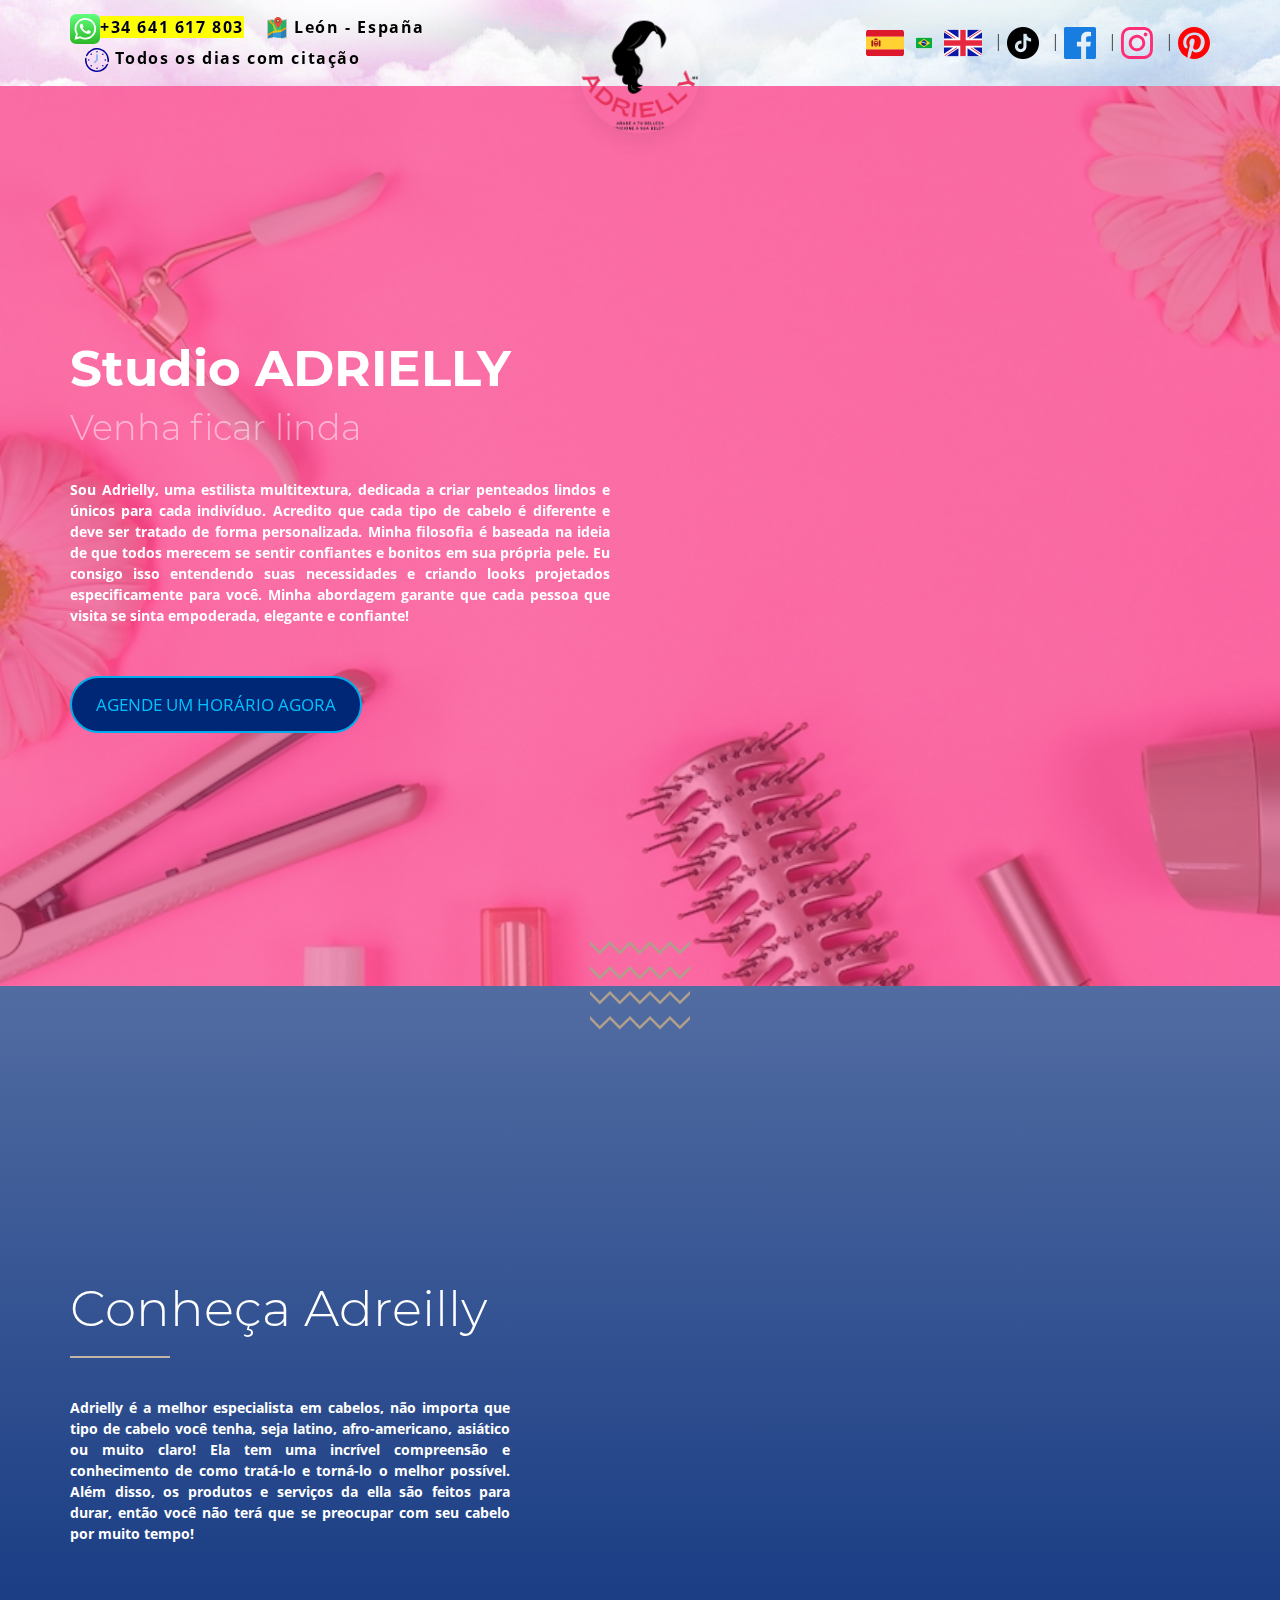
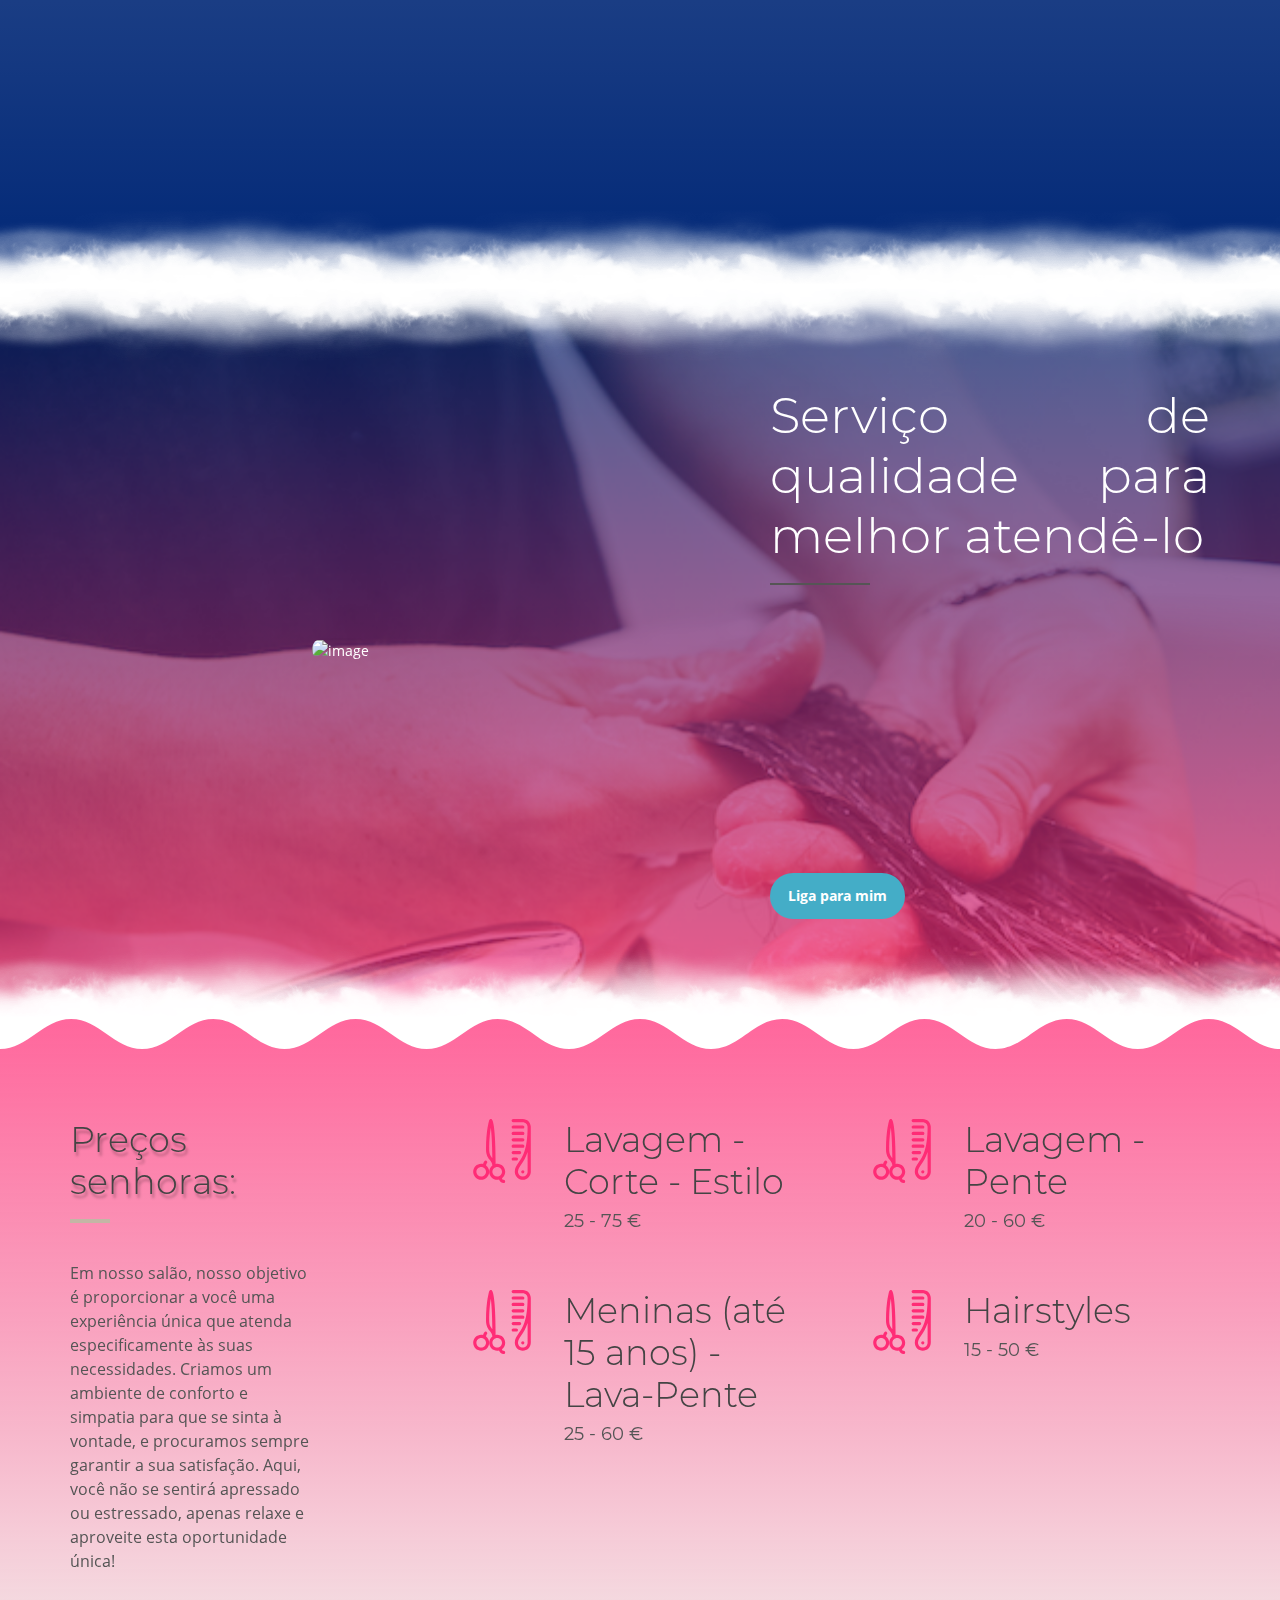
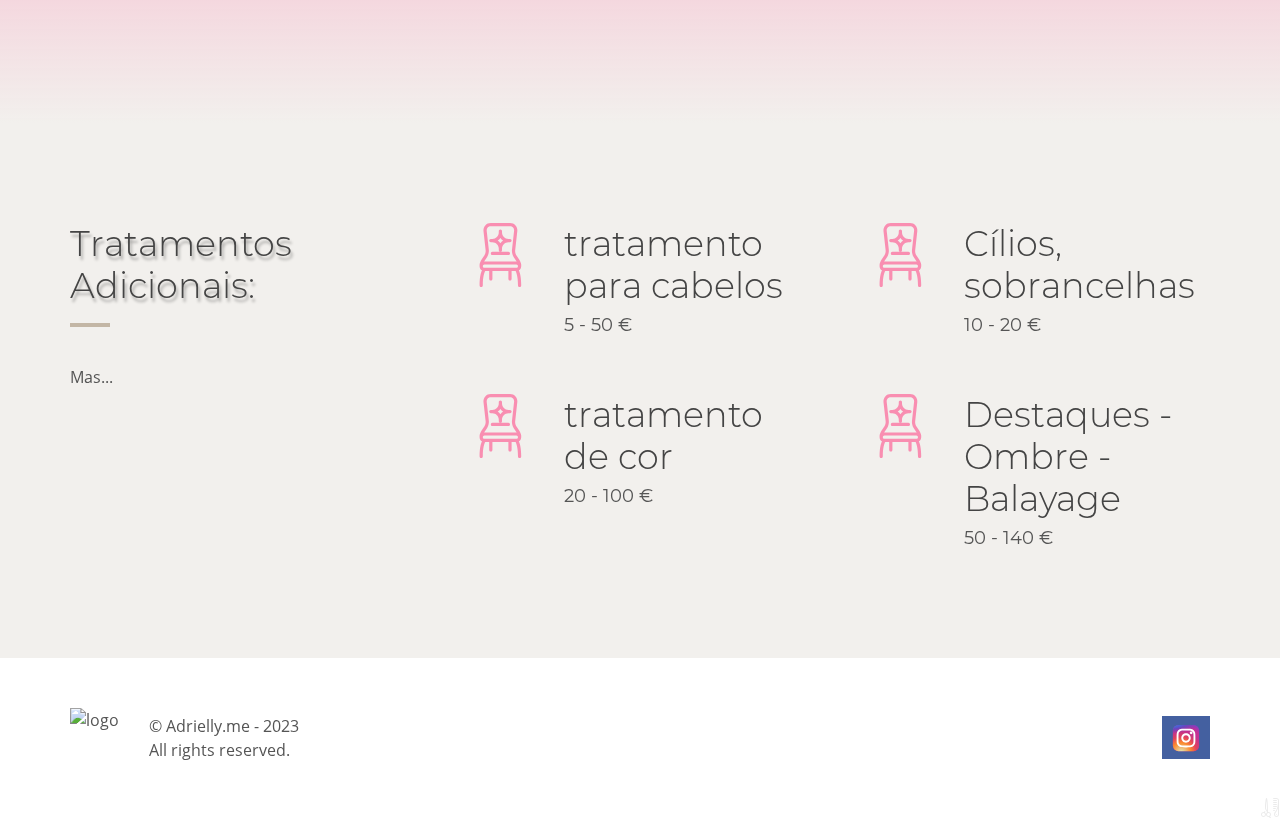
==== commit 42e6aa27: "update menu bar with social media" ====
--- a/index-br.html
+++ b/index-br.html
@@ -1,341 +1,32 @@
 <!DOCTYPE html>
 <html lang="en">
-	<head>
-           <meta charset="UTF-8">
-           <title>Adrielly é uma incrível especialista em cabelos em Leon Espanha, não importa que tipo de cabelo você tenha.</title>
-           
-<link rel="icon" href="images/uploaded/2774/2774-websmith__1_cv-2-removebg-preview(1).png" type="image/x-icon">
-           <base href="" target="_blank">
-           <meta name="keywords" content="León, Espanha, cabeleireira, Alinhamento Capilar Progressiva/Selagem, Botox Capilar, Hidratação com Escova e Ferro, Mechas, Corte, Manicure, Pedicure" />
-           <meta name="description" content="¡Adrielly é uma incrível especialista em cabelos sem importar o tipo de cabelo que você tem! Afroamericana, asiática ou mesmo muy ligera: ¡ella sabe exatamente o que fazer para ajudar a que tu cabello luzca de la mejor manera! Sua compreensão e experiência nesta área são realmente notáveis." />
-           <meta name="viewport" content="width=device-width,initial-scale=1.0,viewport-fit=cover">
-		<link rel="stylesheet" href="css/fonts.css" />
-		<link rel="stylesheet" href="css/bootstrap.weber.css" />
-		<link rel="stylesheet" href="css/fx.css" />
-		<link rel="stylesheet" href="css/aos.css" />
-           <link rel="stylesheet" href="css/custom.css" />
-		<link rel="stylesheet" href="css/index-br.css" />
-
-       </head>
-           <body class="light-page">
-		<div id="wrap">
-			<section id="sep-bottom-6" class="section-sep sep-bottom light">
-    			<div class="container-fluid">
-        			<div class="row no-gutters">
-            			<div class="col-12">
-                			<svg preserveAspectRatio="none" viewBox="0 0 1800 50" xmlns="http://www.w3.org/2000/svg" class="d-block" width="100%" height="50px"><path d="m0 20c40 0 60 30 100 30s60-30 100-30 60 30 100 30 60-30 100-30 60 30 100 30 60-30 100-30 60 30 100 30 60-30 100-30 60 30 100 30 60-30 100-30 60 30 100 30 60-30 100-30 60 30 100 30 60-30 100-30 60 30 100 30 60-30 100-30 60 30 100 30 60-30 100-30v30h-1800z" fill="#fff"></path></svg>
-            			</div>
-        			</div>
-    			</div>
-    			<div class="bg-wrap">
-        			<div class="bg"></div>
-    			</div>
-			</section><nav id="nav-menu-logo-social" class="navbar navbar-expand-lg light">
-    			<div class="container-fluid">
-        			<div class="row align-items-center">
-           			<div class="col-3 hidden-lg">
-                			<button class="navbar-toggler collapsed" type="button" data-toggle="collapse" data-target=".main-menu-collapse" aria-controls="navbarMenuContent" aria-expanded="false" aria-label="Toggle navigation"><span class="icon-bar"></span><span class="icon-bar"></span><span class="icon-bar"></span></button>
-            			</div>
-            			<div class="col-6 col-lg-2 order-lg-2 text-center">
-                			<a class="navbar-brand" href="#">
-                    			<img src="images//uploaded/2774/2774-websmith__1_cv-2-removebg-preview(1).png" alt="Logo Adrielly" class="mw-100 rounded-circle shadow mb--50 mt-10" srcset="images//uploaded/2774/2774-websmith__1_cv-2-removebg-preview(1).png 2x" style="" width="120" height="120">
-                			</a>
-            			</div>
-            			<div class="col-lg-5 order-lg-1 navbar-collapse main-menu-collapse collapse" style="">
-
-                              						<ul class="navbar-text list-inline small fx-text-shadow mt-50" style="color: rgb(0, 0, 0); font-size: 1rem; letter-spacing: 0.1rem; text-shadow: rgb(255, 255, 255) 0px 0px 0px;">
-                    						<li class="">
-                      						<a href="whatsapp://send?abid=‭+34641617803‬&amp;text=Hi" class="" style="">
-                      						<svg width="30px" height="30px" viewBox="0 0 1024 1024" xmlns="http://www.w3.org/2000/svg" xmlns:xlink="http://www.w3.org/1999/xlink" class=""><defs><path id="a" d="M1023.941 765.153c0 5.606-.171 17.766-.508 27.159-.824 22.982-2.646 52.639-5.401 66.151-4.141 20.306-10.392 39.472-18.542 55.425-9.643 18.871-21.943 35.775-36.559 50.364-14.584 14.56-31.472 26.812-50.315 36.416-16.036 8.172-35.322 14.426-55.744 18.549-13.378 2.701-42.812 4.488-65.648 5.3-9.402.336-21.564.505-27.15.505l-504.226-.081c-5.607 0-17.765-.172-27.158-.509-22.983-.824-52.639-2.646-66.152-5.4-20.306-4.142-39.473-10.392-55.425-18.542-18.872-9.644-35.775-21.944-50.364-36.56-14.56-14.584-26.812-31.471-36.415-50.314-8.174-16.037-14.428-35.323-18.551-55.744-2.7-13.378-4.487-42.812-5.3-65.649-.334-9.401-.503-21.563-.503-27.148l.08-504.228c0-5.607.171-17.766.508-27.159.825-22.983 2.646-52.639 5.401-66.151 4.141-20.306 10.391-39.473 18.542-55.426C34.154 93.24 46.455 76.336 61.07 61.747c14.584-14.559 31.472-26.812 50.315-36.416 16.037-8.172 35.324-14.426 55.745-18.549 13.377-2.701 42.812-4.488 65.648-5.3 9.402-.335 21.565-.504 27.149-.504l504.227.081c5.608 0 17.766.171 27.159.508 22.983.825 52.638 2.646 66.152 5.401 20.305 4.141 39.472 10.391 55.425 18.542 18.871 9.643 35.774 21.944 50.363 36.559 14.559 14.584 26.812 31.471 36.415 50.315 8.174 16.037 14.428 35.323 18.551 55.744 2.7 13.378 4.486 42.812 5.3 65.649.335 9.402.504 21.564.504 27.15l-.082 504.226z"></path></defs><linearGradient id="b" gradientUnits="userSpaceOnUse" x1="512.001" y1=".978" x2="512.001" y2="1025.023"><stop offset="0" stop-color="#61fd7d"></stop><stop offset="1" stop-color="#2bb826"></stop></linearGradient><use xlink:href="#a" overflow="visible" fill="url(#b)"></use><g><path fill="#FFF" d="M783.302 243.246c-69.329-69.387-161.529-107.619-259.763-107.658-202.402 0-367.133 164.668-367.214 367.072-.026 64.699 16.883 127.854 49.017 183.522l-52.096 190.229 194.665-51.047c53.636 29.244 114.022 44.656 175.482 44.682h.151c202.382 0 367.128-164.688 367.21-367.094.039-98.087-38.121-190.319-107.452-259.706zM523.544 808.047h-.125c-54.767-.021-108.483-14.729-155.344-42.529l-11.146-6.612-115.517 30.293 30.834-112.592-7.259-11.544c-30.552-48.579-46.688-104.729-46.664-162.379.066-168.229 136.985-305.096 305.339-305.096 81.521.031 158.154 31.811 215.779 89.482s89.342 134.332 89.312 215.859c-.066 168.243-136.984 305.118-305.209 305.118zm167.415-228.515c-9.177-4.591-54.286-26.782-62.697-29.843-8.41-3.062-14.526-4.592-20.645 4.592-6.115 9.182-23.699 29.843-29.053 35.964-5.352 6.122-10.704 6.888-19.879 2.296-9.176-4.591-38.74-14.277-73.786-45.526-27.275-24.319-45.691-54.359-51.043-63.543-5.352-9.183-.569-14.146 4.024-18.72 4.127-4.109 9.175-10.713 13.763-16.069 4.587-5.355 6.117-9.183 9.175-15.304 3.059-6.122 1.529-11.479-.765-16.07-2.293-4.591-20.644-49.739-28.29-68.104-7.447-17.886-15.013-15.466-20.645-15.747-5.346-.266-11.469-.322-17.585-.322s-16.057 2.295-24.467 11.478-32.113 31.374-32.113 76.521c0 45.147 32.877 88.764 37.465 94.885 4.588 6.122 64.699 98.771 156.741 138.502 21.892 9.45 38.982 15.094 52.308 19.322 21.98 6.979 41.982 5.995 57.793 3.634 17.628-2.633 54.284-22.189 61.932-43.615 7.646-21.427 7.646-39.791 5.352-43.617-2.294-3.826-8.41-6.122-17.585-10.714z"></path></g></svg><strong><em>‭+34 641 617 803‬</em></strong>
-                      						</a>
-              
-                  						</li>
-                  						<li class="" style="">
-			<svg width="24" height="24" viewBox="0 0 24 24" xmlns:rdf="http://www.w3.org/1999/02/22-rdf-syntax-ns#" xmlns="http://www.w3.org/2000/svg" version="1.1" xmlns:cc="http://creativecommons.org/ns#" xmlns:dc="http://purl.org/dc/elements/1.1/" class=""><g transform="translate(0 -1028.4)" class=""><path d="m8 1030.4 8 1v19l-8-1z" fill="#ecf0f1"></path><path d="m2 1031.4 6-1v19l-6 1z" fill="#bdc3c7"></path><path d="m16 1031.4 6-1v19l-6 1z" fill="#bdc3c7"></path><path d="m3 1032.4 5-1v17l-5 1z" fill="#27ae60"></path><path d="m8 1031.4 8 1v17l-8-1z" fill="#2ecc71"></path><path d="m13 1c-1.657 0-3 1.3432-3 3s1.343 3 3 3 3-1.3432 3-3-1.343-3-3-3zm0 2c0.552 0 1 0.4477 1 1s-0.448 1-1 1-1-0.4477-1-1 0.448-1 1-1z" transform="translate(0 1028.4)" fill="#c0392b"></path><path d="m21 1048.4-5 1v-17l5-1z" fill="#27ae60"></path><path d="m5.6875 1031.8-2.3125 0.5 4.625 4.9v-2.9l-2.3125-2.5z" fill="#f39c12"></path><path d="m21 1046.4-5 1v-6l5-3z" fill="#f39c12"></path><path d="m21 1048.4-5 1v-6l5-3z" fill="#2980b9"></path><path d="m8 1042.4 8-1v6l-8-1z" fill="#f1c40f"></path><path d="m8 1044.4 8-1v6l-8-1z" fill="#3498db"></path><path d="m3 1045.4 5-3v4l-5 1z" fill="#f39c12"></path><path d="m3 1047.4 5-3v4l-5 1z" fill="#2980b9"></path><path d="m8 8.8008v-2.8985l4 8.6597h-1.469z" transform="translate(0 1028.4)" fill="#f1c40f"></path><path d="m13 1028.4c-2.209 0-4 1.8-4 4 0 0.7 0.1908 1.3 0.5156 1.9 0.0539 0.1 0.1105 0.2 0.1719 0.3l3.3125 5.8 3.312-5.8c0.051-0.1 0.095-0.2 0.141-0.2l0.031-0.1c0.325-0.6 0.516-1.2 0.516-1.9 0-2.2-1.791-4-4-4zm0 2c1.105 0 2 0.9 2 2s-0.895 2-2 2-2-0.9-2-2 0.895-2 2-2z" fill="#e74c3c" class=""></path></g></svg><em class=""><strong>
-
-              León - España</strong></em>
-                  						</li>
-                  						<li class="" style=""><em class="">
-											<svg width="24" height="24" viewBox="0 0 32 32" xmlns="http://www.w3.org/2000/svg" class=""><defs><style>.cls-1{fill:#04009a}.cls-2{fill:#77acf1}
-#nav-menu-logo-social .bg {
-	background-position: center bottom;
-	background-image: url('images/banner-96.jpg');
-}
-#nav-menu-logo-social .bg-wrap {
-	background: linear-gradient(to right, #ff2c76, #ff2c76);
-}</style></defs><g data-name="12. Clock" id="_12._Clock"><path class="cls-1" d="M16,32A16.012,16.012,0,0,1,.141,13.868a1,1,0,0,1,1.983.264A14.168,14.168,0,0,0,2,16a14,14,0,0,0,26.835,5.6,1,1,0,1,1,1.833.8A16.007,16.007,0,0,1,16,32Z"></path><path class="cls-1" d="M30.869,19a1.017,1.017,0,0,1-.134-.009,1,1,0,0,1-.859-1.123A14.168,14.168,0,0,0,30,16,14,14,0,0,0,3.165,10.4a1,1,0,1,1-1.833-.8,16,16,0,0,1,30.527,8.532A1,1,0,0,1,30.869,19Z"></path><path class="cls-1" d="M16.02,6a1,1,0,0,1-.01-2h.01a1,1,0,0,1,0,2Z"></path><path class="cls-1" d="M23.8,9.222a1,1,0,0,1-.01-2h.01a1,1,0,1,1,0,2Z"></path><path class="cls-1" d="M27.02,17a1,1,0,0,1-.01-2h.01a1,1,0,0,1,0,2Z"></path><path class="cls-1" d="M23.8,24.778a1,1,0,0,1-.01-2h.01a1,1,0,0,1,0,2Z"></path><path class="cls-1" d="M16.02,28a1,1,0,0,1-.01-2h.01a1,1,0,0,1,0,2Z"></path><path class="cls-1" d="M8.242,24.778a1,1,0,0,1-.011-2h.011a1,1,0,0,1,0,2Z"></path><path class="cls-1" d="M5.02,17a1,1,0,0,1-.01-2h.01a1,1,0,0,1,0,2Z"></path><path class="cls-1" d="M8.242,9.222a1,1,0,0,1-.011-2h.011a1,1,0,1,1,0,2Z"></path><path class="cls-2" d="M13,20a1,1,0,0,1-.707-1.707L15,15.586V9a1,1,0,0,1,2,0v7a1,1,0,0,1-.293.707l-3,3A1,1,0,0,1,13,20Z"></path></g></svg><strong>		
-                                         Todos os dias com citação</strong>
-                                          			</em></li>
-                						</ul>
-            			</div>
-            			<div class="col-lg-5 order-lg-3 navbar-collapse main-menu-collapse justify-content-lg-end collapse" style="">
-                			<div class="d-inline-block inline-group navbar-text">
-                  			<a href="index.html#sep-bottom-6" class="smooth" target="_self">
-                    			<!--Sp-->
-                     			<svg width="38px" height="38px" viewBox="0 -4 28 28" fill="none" xmlns="http://www.w3.org/2000/svg" class=""><g clip-path="url(#clip0_503_3600)" class=""><rect width="28" height="20" rx="2" fill="white"></rect><mask id="mask0_503_3600" style="mask-type:alpha" maskUnits="userSpaceOnUse" x="0" y="0" width="28" height="20"><rect width="28" height="20" rx="2" fill="white"></rect></mask><g mask="url(#mask0_503_3600)" class=""><path fill-rule="evenodd" clip-rule="evenodd" d="M0 5.33333H28V0H0V5.33333Z" fill="#DD172C" class=""></path><path fill-rule="evenodd" clip-rule="evenodd" d="M0 20H28V14.6667H0V20Z" fill="#DD172C"></path><path fill-rule="evenodd" clip-rule="evenodd" d="M0 14.6667H28V5.33334H0V14.6667Z" fill="#FFD133" class=""></path><path fill-rule="evenodd" clip-rule="evenodd" d="M7.33337 9.33333H8.66671V10H7.33337V9.33333Z" fill="#FFEDB1"></path><path d="M6.39116 8.99999H8.27543C8.47044 8.99999 8.6238 9.16666 8.60761 9.361L8.43633 11.4164C8.39314 11.9347 7.95987 12.3333 7.43978 12.3333H7.2268C6.70671 12.3333 6.27345 11.9347 6.23026 11.4164L6.05898 9.36101C6.04278 9.16667 6.19615 8.99999 6.39116 8.99999Z" stroke="#A41517" stroke-width="0.666667"></path><path fill-rule="evenodd" clip-rule="evenodd" d="M6 10H8.66667V10.6667H8L7.33333 12L6.66667 10.6667H6V10Z" fill="#A41517"></path><rect x="4" y="8" width="1.33333" height="4.66667" rx="0.666667" fill="#A41517" class=""></rect><rect x="9.33337" y="8" width="1.33333" height="4.66667" rx="0.666667" fill="#A41517"></rect><path d="M6 7.73332C6 7.14422 6.47756 6.66666 7.06667 6.66666H7.6C8.1891 6.66666 8.66667 7.14422 8.66667 7.73332V7.73332C8.66667 7.8806 8.54728 7.99999 8.4 7.99999H6.26667C6.11939 7.99999 6 7.8806 6 7.73332V7.73332Z" fill="#A41517"></path></g></g><defs><clipPath id="clip0_503_3600"><rect width="28" height="20" rx="2" fill="white"></rect></clipPath></defs></svg>
-                  			</a>
-                  			<a href="/index-br" class="">
-                    			<!--Br-->
-                    			<svg width="16" height="16" viewBox="0 -4 28 28" fill="none" xmlns="http://www.w3.org/2000/svg" class=""><g clip-path="url(#clip0_503_4726)" class=""><rect width="28" height="20" rx="2" fill="white"></rect><mask id="mask0_503_4726" style="mask-type:alpha" maskUnits="userSpaceOnUse" x="0" y="0" width="28" height="20"><rect width="28" height="20" rx="2" fill="white"></rect></mask><g mask="url(#mask0_503_4726)" class=""><rect width="28" height="20" fill="#05AB41"></rect><path fill-rule="evenodd" clip-rule="evenodd" d="M3.53152 10.5597C3.12552 10.297 3.12552 9.70301 3.53152 9.44031L13.6377 2.90103C13.8581 2.75843 14.1416 2.75843 14.362 2.90103L24.4682 9.44031C24.8742 9.70301 24.8742 10.297 24.4682 10.5597L14.362 17.099C14.1416 17.2416 13.8581 17.2416 13.6377 17.099L3.53152 10.5597Z" fill="#FDD216" class=""></path><path fill-rule="evenodd" clip-rule="evenodd" d="M14.0002 14.6666C16.5775 14.6666 18.6668 12.5773 18.6668 9.99998C18.6668 7.42265 16.5775 5.33331 14.0002 5.33331C11.4228 5.33331 9.3335 7.42265 9.3335 9.99998C9.3335 12.5773 11.4228 14.6666 14.0002 14.6666Z" fill="#053087" class=""></path><mask id="mask1_503_4726" style="mask-type:alpha" maskUnits="userSpaceOnUse" x="9" y="5" width="10" height="10"><path fill-rule="evenodd" clip-rule="evenodd" d="M14.0002 14.6666C16.5775 14.6666 18.6668 12.5773 18.6668 9.99998C18.6668 7.42265 16.5775 5.33331 14.0002 5.33331C11.4228 5.33331 9.3335 7.42265 9.3335 9.99998C9.3335 12.5773 11.4228 14.6666 14.0002 14.6666Z" fill="white"></path></mask><g mask="url(#mask1_503_4726)" class=""><path d="M8.77987 8.78021C9.51257 8.18688 11.8769 8.74895 14.084 9.33769C16.291 9.92643 18.5929 11.1604 19.179 11.8842" stroke="white" stroke-width="1.33333" stroke-linecap="square" class=""></path></g></g></g><defs><clipPath id="clip0_503_4726"><rect width="28" height="20" rx="2" fill="white"></rect></clipPath></defs></svg>
-                  			</a>
-                  			<a href="index-en.html#sep-bottom-6" class="smooth" target="_self">
-                    			<!--EN-->
-                    			<!--?xml version="1.0" encoding="utf-8"?--> <svg width="38" height="38" viewBox="0 -4 28 28" fill="none" xmlns="http://www.w3.org/2000/svg" class=""><g clip-path="url(#clip0_503_2952)" class=""><rect width="28" height="20" rx="2" fill="white"></rect><mask id="mask0_503_2952" style="mask-type:alpha" maskUnits="userSpaceOnUse" x="0" y="0" width="28" height="20"><rect width="28" height="20" rx="2" fill="white"></rect></mask><g mask="url(#mask0_503_2952)" class=""><rect width="28" height="20" fill="#0A17A7"></rect><path fill-rule="evenodd" clip-rule="evenodd" d="M-1.28244 -1.91644L10.6667 6.14335V-1.33333H17.3334V6.14335L29.2825 -1.91644L30.7737 0.294324L21.3263 6.66667H28V13.3333H21.3263L30.7737 19.7057L29.2825 21.9165L17.3334 13.8567V21.3333H10.6667V13.8567L-1.28244 21.9165L-2.77362 19.7057L6.67377 13.3333H2.95639e-05V6.66667H6.67377L-2.77362 0.294324L-1.28244 -1.91644Z" fill="white" class=""></path><path d="M18.668 6.33219L31.3333 -2" stroke="#DB1F35" stroke-width="0.666667" stroke-linecap="round"></path><path d="M20.0128 13.6975L31.3666 21.3503" stroke="#DB1F35" stroke-width="0.666667" stroke-linecap="round"></path><path d="M8.00555 6.31046L-3.83746 -1.67099" stroke="#DB1F35" stroke-width="0.666667" stroke-linecap="round"></path><path d="M9.29006 13.6049L-3.83746 22.3105" stroke="#DB1F35" stroke-width="0.666667" stroke-linecap="round"></path><path fill-rule="evenodd" clip-rule="evenodd" d="M0 12H12V20H16V12H28V8H16V0H12V8H0V12Z" fill="#E6273E" class=""></path></g></g><defs><clipPath id="clip0_503_2952"><rect width="28" height="20" rx="2" fill="white"></rect></clipPath></defs></svg>
-                  			</a>
-                    			<a href="https://www.facebook.com/adriellymeofficial" class="smooth" target="_blank"><svg height="32" viewBox="0 0 16 16" width="32" xmlns="http://www.w3.org/2000/svg" class="icon svg-default" style="fill: rgb(23, 125, 225);"><path d="m8.54611842 16h-7.66304125c-.48785295 0-.88307717-.3954695-.88307717-.8831324v-14.23379728c0-.48778708.3952863-.88307032.88307717-.88307032h14.23390773c.4876667 0 .8830151.39528324.8830151.88307032v14.23379728c0 .487725-.3954105.8831324-.8830151.8831324h-4.0772165v-6.19608178h2.0797387l.3114113-2.41472301h-2.39115v-1.54164808c0-.69911803.1941355-1.1755439 1.1966615-1.1755439l1.2786739-.00055875v-2.15974763c-.2211418-.0294274-.980176-.09517343-1.8632531-.09517343-1.84357263 0-3.10573228 1.12531866-3.10573228 3.19187953v1.78079226h-2.08507782v2.41472301h2.08507782z" fill="#4460a0" fill-rule="evenodd" class=""></path></svg></a>
-                    			<a href="images//uploaded/2774/2774-websmith__7693325_tiktok_social_media_logo_apps_icon.png" height="32" width="32" class="icon svg-default" alt="" srcset=""></a>
-                 			</div>
-            			</div>
-        			</div>
-    			</div>
-    			<div class="bg-wrap">
-        			<div class="bg parallax" data-rellax-speed="2" style=""></div>
-    			</div>
-			</nav><header id="header-text-3" class="pt-lg-150 pb-lg-150 dark full-height pt-30 pb-30">
-    			<div class="container">
-        			<div class="row">
-            			<div class="col-md-6" style="z-index: 10;">
-                			<!--img class="mb-100" alt="sign" src="https://hairdresser-leon.s3-eu-west-1.amazonaws.com/logo-adrielly.png" height="120"-->
-                			<h2 class=""><strong class="">Studio ADRIELLY</strong></h2>
-                			<h3 class="mb-30 text-secondary" style="overflow: visible;">Venha ficar linda</h3>
-                			<p class="mb-50 fs-3" style="overflow: visible;">Sou Adrielly, uma estilista multitextura, dedicada a criar penteados lindos e únicos para cada indivíduo. Acredito que cada tipo de cabelo é diferente e deve ser tratado de forma personalizada. Minha filosofia é baseada na ideia de que todos merecem se sentir confiantes e bonitos em sua própria pele. Eu consigo isso entendendo suas necessidades e criando looks projetados especificamente para você. Minha abordagem garante que cada pessoa que visita se sinta empoderada, elegante e confiante!</p>
-                			<a href="#" class="btn shadow-btn btn-lg btn-outline-tw fx-btn-pill" style="text-transform: uppercase; color: rgb(0, 192, 255); background-color: rgb(0, 39, 118); overflow: visible;">Agende um horário AGORA</a>
-            			</div>
-        			</div>
-    			</div>
-    			<div class="bg-wrap">
-        			<div class="bg parallax" style="" data-rellax-speed="-2"></div>
-    			</div>
-			</header><section id="sep-center-5" class="section-sep sep-center text-center light">
-    			<div class="container">
-        			<div class="row">
-            			<div class="col-12 ml-auto mr-auto">
-                			<img alt="img" class="mw-100" src="images/bg-pattern-5-primary.png" width="100px">
-            			</div>
-        			</div>
-    			</div>
-    			<div class="bg-wrap">
-        			<div class="bg"></div>
-    			</div>
-			</section><section id="desc-text-halfbg" class="pt-md-150 pb-md-150 dark full-height pb-0 pt-100 pt-sm-100">
-    			<div class="container">
-        			<div class="row">
-            			<div class="col-md-5" style="z-index: 10;">
-                			<h2 class="" style="overflow: visible;">Conheça Adreilly</h2>
-                			<svg height="20" viewBox="0 0 100 20" width="100" xmlns="http://www.w3.org/2000/svg" class="mb-30 svg-primary"><path d="m0 9h100v2h-100z" fill-rule="evenodd"></path></svg>
-                			<p class="mb-50" style="overflow: visible;">Adrielly é a melhor especialista em cabelos, não importa que tipo de cabelo você tenha, seja latino, afro-americano, asiático ou muito claro! Ela tem uma incrível compreensão e conhecimento de como tratá-lo e torná-lo o melhor possível. Além disso, os produtos e serviços da ella são feitos para durar, então você não terá que se preocupar com seu cabelo por muito tempo!</p>
-                			<!--img alt="sign" src="https://hairdresser.s3-eu-central-1.amazonaws.com/haird_pro_adrielly.png" height="40"-->
-            			</div>
-            			<div class="bg-box col-md-6 mt-50 mt-md-0 img-fluid embed-responsive-4by3" style="background-image: url(https://hairdresser-leon.s3-eu-west-1.amazonaws.com/Adreilly-Professional-hair-dresser.png); background-position: center top; background-size: cover;">
-            			</div>
-        			</div>
-    			</div>
-    			<div class="bg-wrap">
-        			<div class="bg"></div>
-    			</div>
-
-			</section><section id="sep-bottom-7--0" class="section-sep sep-bottom pb-100 light">
-    			<div class="container-fluid">
-        			<div class="row">
-            			<div class="col-12">
-            			</div>
-        			</div>
-    			</div>
-    			<div class="bg-wrap">
-        			<div class="bg"></div>
-    			</div>
-			</section><section id="sep-top-7" class="section-sep sep-top pt-100 light">
-    			<div class="container-fluid">
-        			<div class="row">
-            			<div class="col-12">
-            			</div>
-        			</div>
-    			</div>
-    			<div class="bg-wrap">
-        			<div class="bg"></div>
-    			</div>
-			</section><section id="desc-img-text-9" class="pt-75 pb-75 pt-md-100 pb-md-100 dark">
-    			<div class="container">
-        			<div class="row align-items-center">
-            			<div class="col-md-6 col-lg-5 order-md-2" style="z-index: 10;">
-                			<h2 class="" style="overflow: visible;">Serviço de qualidade para melhor atendê-lo</h2>
-              
-                			<svg height="20" viewBox="0 0 100 20" width="100" xmlns="http://www.w3.org/2000/svg" class="mb-30 svg-secondary"><path d="m0 9h100v2h-100z" fill-rule="evenodd"></path></svg>
-                			<!--p class="mb-30" style="overflow: visible;">In our work we try to use only the most modern, convenient and interesting solutions. We want the template you downloaded look unique.</p-->
-                			<ul class="list-unstyled padding-x2-list separate-list mb-50 fx-text-3d" data-aos="fade">
-                    			<li class=""><svg height="16" viewBox="0 0 16 16" width="16" xmlns="http://www.w3.org/2000/svg" class="icon svg-default icon-pos-left"><path d="m8 16c-4.418278 0-8-3.581722-8-8s3.581722-8 8-8 8 3.581722 8 8-3.581722 8-8 8zm-1-9v6h2v-6zm0-4v2h2v-2z" class=""></path></svg>Progressiva / Selada</li>
-                    			<li class=""><svg height="16" viewBox="0 0 16 16" width="16" xmlns="http://www.w3.org/2000/svg" class="icon svg-default icon-pos-left"><path d="m8 16c-4.418278 0-8-3.581722-8-8s3.581722-8 8-8 8 3.581722 8 8-3.581722 8-8 8zm-1-9v6h2v-6zm0-4v2h2v-2z"></path></svg>Realinhamento Capilar</li>
-                    			<li class=""><svg height="16" viewBox="0 0 16 16" width="16" xmlns="http://www.w3.org/2000/svg" class="icon svg-default icon-pos-left"><path d="m8 16c-4.418278 0-8-3.581722-8-8s3.581722-8 8-8 8 3.581722 8 8-3.581722 8-8 8zm-1-9v6h2v-6zm0-4v2h2v-2z"></path></svg>Hidratação com Escova e Ferro</li>
-                    			<li class=""><svg height="16" viewBox="0 0 16 16" width="16" xmlns="http://www.w3.org/2000/svg" class="icon svg-default icon-pos-left"><path d="m8 16c-4.418278 0-8-3.581722-8-8s3.581722-8 8-8 8 3.581722 8 8-3.581722 8-8 8zm-1-9v6h2v-6zm0-4v2h2v-2z"></path></svg>Manicure e Pedicure</li>
-                			</ul>
-                			<a class="btn btn-info fx-btn-pill text-justify" href="#" style="overflow: visible; background-color: rgb(0, 39, 118); background-size: cover; border-color: rgb(0, 192, 255);"><span style=""><strong class="">Liga para mim</strong></span></a>
-            			</div>
-            			<div class="col-md-6 mr-auto order-md-1 text-center">
-                			<div class="content-box d-inline-block shadow-lg p-3 mb-5 bg-body rounded">
-                    			<img class="mw-100 shadow mt-50 mt-lg-0" src="https://hairdresser-leon.s3-eu-west-1.amazonaws.com/hair-dye-in-bowl-and-brush-for-hair-treatment.jpg" alt="image">
-                			</div>
-            			</div>
-        			</div>
-    			</div>
-    			<div class="bg-wrap">
-        			<div class="bg parallax" data-rellax-speed="5" style=""></div>
-    			</div>
-			</section><section id="sep-top-6--1" class="section-sep sep-top light">
-    			<div class="container-fluid">
-        			<div class="row no-gutters">
-            			<div class="col-12">
-                			<svg preserveAspectRatio="none" viewBox="0 0 1800 50" xmlns="http://www.w3.org/2000/svg" class="d-block" width="100%" height="50px"><path d="m0 30v-30h1800v30c-40 0-60-30-100-30s-60 30-100 30-60-30-100-30-60 30-100 30-60-30-100-30-60 30-100 30-60-30-100-30-60 30-100 30-60-30-100-30-60 30-100 30-60-30-100-30-60 30-100 30-60-30-100-30-60 30-100 30-60-30-100-30-60 30-100 30-60-30-100-30-60 30-100 30z" fill="#fff"></path></svg>
-            			</div>
-        			</div>
-    			</div>
-    			<div class="bg-wrap">
-        			<div class="bg"></div>
-    			</div>
-			</section><section id="sep-bottom-7" class="section-sep sep-bottom pb-100 light">
-    			<div class="container-fluid">
-        			<div class="row">
-            			<div class="col-12">
-            			</div>
-        			</div>
-    			</div>
-    			<div class="bg-wrap">
-        			<div class="bg"></div>
-    			</div>
-			</section><section id="benefits-2col-counter" class="pt-100 counter-up pb-100 light">
-    			<div class="container">
-        			<div class="row">
-            			<div class="col-lg-3 mr-auto" style="z-index: 10;">
-                			<h3 class="fx-text-shadow" style="overflow: visible;">Preços senhoras:</h3>
-                			<svg height="20" viewBox="0 0 40 20" width="40" xmlns="http://www.w3.org/2000/svg" class="mb-30 svg-primary"><path d="m0 8h40v4h-40z" fill-rule="evenodd"></path></svg>
-                			<p class="mb-50" style="overflow: visible;">Em nosso salão, nosso objetivo é proporcionar a você uma experiência única que atenda especificamente às suas necessidades. Criamos um ambiente de conforto e simpatia para que se sinta à vontade, e procuramos sempre garantir a sua satisfação. Aqui, você não se sentirá apressado ou estressado, apenas relaxe e aproveite esta oportunidade única!</p>
-            			</div>
-            			<div class="col-lg-8">
-                			<div class="row">
-                    			<div class="col-sm-6">
-                        			<div class="d-flex mb-50">
-                            			<svg height="64" viewBox="0 0 20 20" width="64" xmlns="http://www.w3.org/2000/svg" enable-background="new 0 0 64 64" class="mr-30 icon svg-primary" srcset="" style="fill: rgb(255, 44, 118);"><path d="m5.017 14.515c.036-.262.132-.497.294-.726.159-.226.106-.538-.12-.697s-.538-.106-.697.12c-.192.272-.326.556-.406.859-.189-.046-.385-.07-.588-.07-1.378 0-2.5 1.122-2.5 2.5s1.122 2.5 2.5 2.5 2.5-1.122 2.5-2.5c0-.808-.386-1.528-.983-1.985zm-1.517 3.485c-.827 0-1.5-.673-1.5-1.5s.673-1.5 1.5-1.5 1.5.673 1.5 1.5-.673 1.5-1.5 1.5z"></path><path d="m10.5 19c-.276 0-.5-.224-.5-.5v-.001c.607-.457 1-1.183 1-1.999 0-1.378-1.122-2.5-2.5-2.5-.172 0-.339.017-.501.05-.014-5.162-.183-9.015-.503-11.457-.181-1.378-.397-2.201-.642-2.447-.123-.123-.3-.173-.468-.133s-.305.164-.359.328c-.042.126-1.026 3.146-1.026 9.158 0 1.774.67 2.648 1.208 3.35.397.518.72.939.781 1.66-.601.457-.989 1.179-.989 1.99 0 1.378 1.122 2.5 2.5 2.5.194 0 .383-.023.565-.065.187.616.76 1.065 1.435 1.065.276 0 .5-.224.5-.5s-.224-.5-.5-.5zm-4.5-9.5c0-3.013.258-5.266.508-6.743.206 1.598.423 4.446.478 9.465-.509-.664-.987-1.3-.987-2.722zm1 7c0-.827.673-1.5 1.5-1.5s1.5.673 1.5 1.5-.673 1.5-1.5 1.5-1.5-.673-1.5-1.5z"></path><path d="m17 16.5c0 .276-.224.5-.5.5s-.5-.224-.5-.5.224-.5.5-.5.5.224.5.5z"></path><path d="m16.5 0h-3c-.276 0-.5.224-.5.5s.224.5.5.5h3c.827 0 1.5.673 1.5 1.5 0 7.069-1.63 9.411-2.821 11.121-.633.909-1.179 1.693-1.179 2.879 0 1.378 1.122 2.5 2.5 2.5s2.5-1.122 2.5-2.5v-14c0-1.378-1.122-2.5-2.5-2.5zm1.5 16.5c0 .827-.673 1.5-1.5 1.5s-1.5-.673-1.5-1.5c0-.872.398-1.443 1-2.308.615-.883 1.391-1.998 2-3.879z"></path><path d="m16.5 3h-3c-.276 0-.5-.224-.5-.5s.224-.5.5-.5h3c.276 0 .5.224.5.5s-.224.5-.5.5z"></path><path d="m16.5 5h-3c-.276 0-.5-.224-.5-.5s.224-.5.5-.5h3c.276 0 .5.224.5.5s-.224.5-.5.5z"></path><path d="m16.5 7h-3c-.276 0-.5-.224-.5-.5s.224-.5.5-.5h3c.276 0 .5.224.5.5s-.224.5-.5.5z"></path><path d="m16.5 9h-3c-.276 0-.5-.224-.5-.5s.224-.5.5-.5h3c.276 0 .5.224.5.5s-.224.5-.5.5z"></path><path d="m15.5 11h-2c-.276 0-.5-.224-.5-.5s.224-.5.5-.5h2c.276 0 .5.224.5.5s-.224.5-.5.5z"></path><path d="m14.5 13h-1c-.276 0-.5-.224-.5-.5s.224-.5.5-.5h1c.276 0 .5.224.5.5s-.224.5-.5.5z"></path></svg>
-                            			<div class="" style="z-index: 10;">
-                                			<h3 class="" style="overflow: visible;">Lavagem - Corte - Estilo</h3><h4 class="" style="overflow: visible;">25 - 75 €</h4>
-                                
-                            			</div>
-                        			</div>
-                    			</div>
-                    			<div class="col-sm-6">
-                        			<div class="d-flex mb-50">
-                            			<svg height="64" viewBox="0 0 20 20" width="64" xmlns="http://www.w3.org/2000/svg" enable-background="new 0 0 64 64" class="mr-30 icon svg-primary" srcset="" style="fill: rgb(255, 44, 118);"><path d="m5.017 14.515c.036-.262.132-.497.294-.726.159-.226.106-.538-.12-.697s-.538-.106-.697.12c-.192.272-.326.556-.406.859-.189-.046-.385-.07-.588-.07-1.378 0-2.5 1.122-2.5 2.5s1.122 2.5 2.5 2.5 2.5-1.122 2.5-2.5c0-.808-.386-1.528-.983-1.985zm-1.517 3.485c-.827 0-1.5-.673-1.5-1.5s.673-1.5 1.5-1.5 1.5.673 1.5 1.5-.673 1.5-1.5 1.5z"></path><path d="m10.5 19c-.276 0-.5-.224-.5-.5v-.001c.607-.457 1-1.183 1-1.999 0-1.378-1.122-2.5-2.5-2.5-.172 0-.339.017-.501.05-.014-5.162-.183-9.015-.503-11.457-.181-1.378-.397-2.201-.642-2.447-.123-.123-.3-.173-.468-.133s-.305.164-.359.328c-.042.126-1.026 3.146-1.026 9.158 0 1.774.67 2.648 1.208 3.35.397.518.72.939.781 1.66-.601.457-.989 1.179-.989 1.99 0 1.378 1.122 2.5 2.5 2.5.194 0 .383-.023.565-.065.187.616.76 1.065 1.435 1.065.276 0 .5-.224.5-.5s-.224-.5-.5-.5zm-4.5-9.5c0-3.013.258-5.266.508-6.743.206 1.598.423 4.446.478 9.465-.509-.664-.987-1.3-.987-2.722zm1 7c0-.827.673-1.5 1.5-1.5s1.5.673 1.5 1.5-.673 1.5-1.5 1.5-1.5-.673-1.5-1.5z"></path><path d="m17 16.5c0 .276-.224.5-.5.5s-.5-.224-.5-.5.224-.5.5-.5.5.224.5.5z"></path><path d="m16.5 0h-3c-.276 0-.5.224-.5.5s.224.5.5.5h3c.827 0 1.5.673 1.5 1.5 0 7.069-1.63 9.411-2.821 11.121-.633.909-1.179 1.693-1.179 2.879 0 1.378 1.122 2.5 2.5 2.5s2.5-1.122 2.5-2.5v-14c0-1.378-1.122-2.5-2.5-2.5zm1.5 16.5c0 .827-.673 1.5-1.5 1.5s-1.5-.673-1.5-1.5c0-.872.398-1.443 1-2.308.615-.883 1.391-1.998 2-3.879z"></path><path d="m16.5 3h-3c-.276 0-.5-.224-.5-.5s.224-.5.5-.5h3c.276 0 .5.224.5.5s-.224.5-.5.5z"></path><path d="m16.5 5h-3c-.276 0-.5-.224-.5-.5s.224-.5.5-.5h3c.276 0 .5.224.5.5s-.224.5-.5.5z"></path><path d="m16.5 7h-3c-.276 0-.5-.224-.5-.5s.224-.5.5-.5h3c.276 0 .5.224.5.5s-.224.5-.5.5z"></path><path d="m16.5 9h-3c-.276 0-.5-.224-.5-.5s.224-.5.5-.5h3c.276 0 .5.224.5.5s-.224.5-.5.5z"></path><path d="m15.5 11h-2c-.276 0-.5-.224-.5-.5s.224-.5.5-.5h2c.276 0 .5.224.5.5s-.224.5-.5.5z"></path><path d="m14.5 13h-1c-.276 0-.5-.224-.5-.5s.224-.5.5-.5h1c.276 0 .5.224.5.5s-.224.5-.5.5z"></path></svg>
-                            			<div class="" style="z-index: 10;">
-                                			<h3 class="" style="overflow: visible;">Lavagem - Pente</h3>
-                                			<h4 class="" style="overflow: visible;">20 - 60 €</h4>
-                            			</div>
-                        			</div>
-                    			</div>
-                    			<div class="col-sm-6">
-                        			<div class="d-flex mb-50">
-                            			<svg height="64" viewBox="0 0 20 20" width="64" xmlns="http://www.w3.org/2000/svg" enable-background="new 0 0 64 64" class="mr-30 icon svg-primary" srcset="" style="fill: rgb(255, 44, 118);"><path d="m5.017 14.515c.036-.262.132-.497.294-.726.159-.226.106-.538-.12-.697s-.538-.106-.697.12c-.192.272-.326.556-.406.859-.189-.046-.385-.07-.588-.07-1.378 0-2.5 1.122-2.5 2.5s1.122 2.5 2.5 2.5 2.5-1.122 2.5-2.5c0-.808-.386-1.528-.983-1.985zm-1.517 3.485c-.827 0-1.5-.673-1.5-1.5s.673-1.5 1.5-1.5 1.5.673 1.5 1.5-.673 1.5-1.5 1.5z"></path><path d="m10.5 19c-.276 0-.5-.224-.5-.5v-.001c.607-.457 1-1.183 1-1.999 0-1.378-1.122-2.5-2.5-2.5-.172 0-.339.017-.501.05-.014-5.162-.183-9.015-.503-11.457-.181-1.378-.397-2.201-.642-2.447-.123-.123-.3-.173-.468-.133s-.305.164-.359.328c-.042.126-1.026 3.146-1.026 9.158 0 1.774.67 2.648 1.208 3.35.397.518.72.939.781 1.66-.601.457-.989 1.179-.989 1.99 0 1.378 1.122 2.5 2.5 2.5.194 0 .383-.023.565-.065.187.616.76 1.065 1.435 1.065.276 0 .5-.224.5-.5s-.224-.5-.5-.5zm-4.5-9.5c0-3.013.258-5.266.508-6.743.206 1.598.423 4.446.478 9.465-.509-.664-.987-1.3-.987-2.722zm1 7c0-.827.673-1.5 1.5-1.5s1.5.673 1.5 1.5-.673 1.5-1.5 1.5-1.5-.673-1.5-1.5z"></path><path d="m17 16.5c0 .276-.224.5-.5.5s-.5-.224-.5-.5.224-.5.5-.5.5.224.5.5z"></path><path d="m16.5 0h-3c-.276 0-.5.224-.5.5s.224.5.5.5h3c.827 0 1.5.673 1.5 1.5 0 7.069-1.63 9.411-2.821 11.121-.633.909-1.179 1.693-1.179 2.879 0 1.378 1.122 2.5 2.5 2.5s2.5-1.122 2.5-2.5v-14c0-1.378-1.122-2.5-2.5-2.5zm1.5 16.5c0 .827-.673 1.5-1.5 1.5s-1.5-.673-1.5-1.5c0-.872.398-1.443 1-2.308.615-.883 1.391-1.998 2-3.879z"></path><path d="m16.5 3h-3c-.276 0-.5-.224-.5-.5s.224-.5.5-.5h3c.276 0 .5.224.5.5s-.224.5-.5.5z"></path><path d="m16.5 5h-3c-.276 0-.5-.224-.5-.5s.224-.5.5-.5h3c.276 0 .5.224.5.5s-.224.5-.5.5z"></path><path d="m16.5 7h-3c-.276 0-.5-.224-.5-.5s.224-.5.5-.5h3c.276 0 .5.224.5.5s-.224.5-.5.5z"></path><path d="m16.5 9h-3c-.276 0-.5-.224-.5-.5s.224-.5.5-.5h3c.276 0 .5.224.5.5s-.224.5-.5.5z"></path><path d="m15.5 11h-2c-.276 0-.5-.224-.5-.5s.224-.5.5-.5h2c.276 0 .5.224.5.5s-.224.5-.5.5z"></path><path d="m14.5 13h-1c-.276 0-.5-.224-.5-.5s.224-.5.5-.5h1c.276 0 .5.224.5.5s-.224.5-.5.5z"></path></svg>
-                            			<div class="" style="z-index: 10;">
-                                			<h3 class="" style="overflow: visible;">Meninas (até 15 anos) - Lava-Pente</h3>
-                                			<h4 class="" style="overflow: visible;">25 - 60 €</h4>
-                            			</div>
-                        			</div>
-                    			</div>
-                    			<div class="col-sm-6">
-                        			<div class="d-flex mb-50">
-                            			<svg height="64" viewBox="0 0 20 20" width="64" xmlns="http://www.w3.org/2000/svg" enable-background="new 0 0 64 64" class="mr-30 icon svg-primary" srcset="" style="fill: rgb(255, 44, 118);"><path d="m5.017 14.515c.036-.262.132-.497.294-.726.159-.226.106-.538-.12-.697s-.538-.106-.697.12c-.192.272-.326.556-.406.859-.189-.046-.385-.07-.588-.07-1.378 0-2.5 1.122-2.5 2.5s1.122 2.5 2.5 2.5 2.5-1.122 2.5-2.5c0-.808-.386-1.528-.983-1.985zm-1.517 3.485c-.827 0-1.5-.673-1.5-1.5s.673-1.5 1.5-1.5 1.5.673 1.5 1.5-.673 1.5-1.5 1.5z"></path><path d="m10.5 19c-.276 0-.5-.224-.5-.5v-.001c.607-.457 1-1.183 1-1.999 0-1.378-1.122-2.5-2.5-2.5-.172 0-.339.017-.501.05-.014-5.162-.183-9.015-.503-11.457-.181-1.378-.397-2.201-.642-2.447-.123-.123-.3-.173-.468-.133s-.305.164-.359.328c-.042.126-1.026 3.146-1.026 9.158 0 1.774.67 2.648 1.208 3.35.397.518.72.939.781 1.66-.601.457-.989 1.179-.989 1.99 0 1.378 1.122 2.5 2.5 2.5.194 0 .383-.023.565-.065.187.616.76 1.065 1.435 1.065.276 0 .5-.224.5-.5s-.224-.5-.5-.5zm-4.5-9.5c0-3.013.258-5.266.508-6.743.206 1.598.423 4.446.478 9.465-.509-.664-.987-1.3-.987-2.722zm1 7c0-.827.673-1.5 1.5-1.5s1.5.673 1.5 1.5-.673 1.5-1.5 1.5-1.5-.673-1.5-1.5z"></path><path d="m17 16.5c0 .276-.224.5-.5.5s-.5-.224-.5-.5.224-.5.5-.5.5.224.5.5z"></path><path d="m16.5 0h-3c-.276 0-.5.224-.5.5s.224.5.5.5h3c.827 0 1.5.673 1.5 1.5 0 7.069-1.63 9.411-2.821 11.121-.633.909-1.179 1.693-1.179 2.879 0 1.378 1.122 2.5 2.5 2.5s2.5-1.122 2.5-2.5v-14c0-1.378-1.122-2.5-2.5-2.5zm1.5 16.5c0 .827-.673 1.5-1.5 1.5s-1.5-.673-1.5-1.5c0-.872.398-1.443 1-2.308.615-.883 1.391-1.998 2-3.879z"></path><path d="m16.5 3h-3c-.276 0-.5-.224-.5-.5s.224-.5.5-.5h3c.276 0 .5.224.5.5s-.224.5-.5.5z"></path><path d="m16.5 5h-3c-.276 0-.5-.224-.5-.5s.224-.5.5-.5h3c.276 0 .5.224.5.5s-.224.5-.5.5z"></path><path d="m16.5 7h-3c-.276 0-.5-.224-.5-.5s.224-.5.5-.5h3c.276 0 .5.224.5.5s-.224.5-.5.5z"></path><path d="m16.5 9h-3c-.276 0-.5-.224-.5-.5s.224-.5.5-.5h3c.276 0 .5.224.5.5s-.224.5-.5.5z"></path><path d="m15.5 11h-2c-.276 0-.5-.224-.5-.5s.224-.5.5-.5h2c.276 0 .5.224.5.5s-.224.5-.5.5z"></path><path d="m14.5 13h-1c-.276 0-.5-.224-.5-.5s.224-.5.5-.5h1c.276 0 .5.224.5.5s-.224.5-.5.5z"></path></svg>
-                            			<div class="" style="z-index: 10;">
-                                			<h3 class="" style="overflow: visible;">Hairstyles</h3>
-                                			<h4 class="" style="overflow: visible;">15 - 50 €</h4>
-                            			</div>
-                        			</div>
-                    			</div>
-                			</div>
-            			</div>
-        			</div>
-    			</div>
-    			<div class="bg-wrap">
-        			<div class="b g"></div>
-    			</div>
-			</section><section id="benefits-2col-counter--1" class="pt-100 pb-50 counter-up light">
-    			<div class="container">
-        			<div class="row">
-            			<div class="col-lg-3 mr-auto" style="z-index: 10;">
-                			<h3 class="fx-text-shadow" style="overflow: visible;">Tratamentos Adicionais:</h3>
-                			<svg height="20" viewBox="0 0 40 20" width="40" xmlns="http://www.w3.org/2000/svg" class="mb-30 svg-primary"><path d="m0 8h40v4h-40z" fill-rule="evenodd"></path></svg>
-                			<p class="mb-50" style="overflow: visible;">Mas...</p>
-            			</div>
-            			<div class="col-lg-8">
-                			<div class="row">
-                    			<div class="col-sm-6">
-                        			<div class="d-flex mb-50">
-                            			<svg height="64" viewBox="0 0 20 20" width="64" xmlns="http://www.w3.org/2000/svg" enable-background="new 0 0 64 64" class="mr-30 icon svg-primary" srcset="" style="fill: rgba(255, 44, 118, 0.5);"><path d="m16 13.5v-.5c0-.428-.321-1.133-.639-1.609l-.891-1.336c-.242-.363-.411-1.06-.363-1.493l.669-6.018c.075-.672-.123-1.309-.556-1.793s-1.044-.75-1.72-.75h-6c-.676 0-1.287.267-1.72.75s-.631 1.121-.556 1.793l.669 6.018c.048.433-.122 1.131-.363 1.493l-.891 1.336c-.317.476-.639 1.182-.639 1.609v.5c0 .551.298 1.032.742 1.293-.332.718-.742 2.126-.742 4.707 0 .276.224.5.5.5s.5-.224.5-.5c0-2.869.53-4.101.76-4.5h1.24v2.5c0 .276.224.5.5.5s.5-.224.5-.5v-2.5h5v2.5c0 .276.224.5.5.5s.5-.224.5-.5v-2.5h1.24c.23.399.76 1.631.76 4.5 0 .276.224.5.5.5.276 0 .5-.224.5-.5 0-2.58-.41-3.989-.742-4.707.443-.261.742-.743.742-1.293zm-1.5.5h-10c-.276 0-.5-.224-.5-.5s.224-.5.5-.5h10c.276 0 .5.224.5.5s-.224.5-.5.5zm-9.139-3.391c.368-.552.598-1.5.525-2.158l-.669-6.018c-.043-.386.066-.746.307-1.015s.587-.417.975-.417h6c.388 0 .734.148.975.417s.35.63.307 1.015l-.669 6.018c-.073.659.157 1.607.525 2.159l.891 1.336c.012.019.025.038.037.056-.022-.001-.044-.002-.066-.002h-10c-.022 0-.044.001-.066.002.012-.019.024-.038.037-.056l.891-1.336z"></path><path d="m12 10h-5c-.276 0-.5-.224-.5-.5s.224-.5.5-.5h5c.276 0 .5.224.5.5s-.224.5-.5.5z"></path><path d="m12.5 5h-.5c-1.103 0-2-.897-2-2v-.5c0-.276-.224-.5-.5-.5s-.5.224-.5.5v.5c0 1.103-.897 2-2 2h-.5c-.276 0-.5.224-.5.5s.224.5.5.5h.5c1.103 0 2 .897 2 2v.5c0 .276.224.5.5.5s.5-.224.5-.5v-.5c0-1.103.897-2 2-2h.5c.276 0 .5-.224.5-.5s-.224-.5-.5-.5zm-3 1.344c-.222-.334-.509-.621-.844-.844.334-.222.621-.509.844-.844.222.334.509.621.844.844-.334.222-.622.509-.844.844z"></path></svg>
-                            			<div class="" style="z-index: 10;">
-                                			<h3 class="" style="overflow: visible;">tratamento para cabelos</h3><h4 class="">5 - 50 €</h4>
-                                
-                            			</div>
-                        			</div>
-                    			</div>
-                    			<div class="col-sm-6">
-                        			<div class="d-flex mb-50">
-                            			<svg height="64" viewBox="0 0 20 20" width="64" xmlns="http://www.w3.org/2000/svg" enable-background="new 0 0 64 64" class="mr-30 icon svg-primary" srcset="" style="fill: rgba(255, 44, 118, 0.5);"><path d="m16 13.5v-.5c0-.428-.321-1.133-.639-1.609l-.891-1.336c-.242-.363-.411-1.06-.363-1.493l.669-6.018c.075-.672-.123-1.309-.556-1.793s-1.044-.75-1.72-.75h-6c-.676 0-1.287.267-1.72.75s-.631 1.121-.556 1.793l.669 6.018c.048.433-.122 1.131-.363 1.493l-.891 1.336c-.317.476-.639 1.182-.639 1.609v.5c0 .551.298 1.032.742 1.293-.332.718-.742 2.126-.742 4.707 0 .276.224.5.5.5s.5-.224.5-.5c0-2.869.53-4.101.76-4.5h1.24v2.5c0 .276.224.5.5.5s.5-.224.5-.5v-2.5h5v2.5c0 .276.224.5.5.5s.5-.224.5-.5v-2.5h1.24c.23.399.76 1.631.76 4.5 0 .276.224.5.5.5.276 0 .5-.224.5-.5 0-2.58-.41-3.989-.742-4.707.443-.261.742-.743.742-1.293zm-1.5.5h-10c-.276 0-.5-.224-.5-.5s.224-.5.5-.5h10c.276 0 .5.224.5.5s-.224.5-.5.5zm-9.139-3.391c.368-.552.598-1.5.525-2.158l-.669-6.018c-.043-.386.066-.746.307-1.015s.587-.417.975-.417h6c.388 0 .734.148.975.417s.35.63.307 1.015l-.669 6.018c-.073.659.157 1.607.525 2.159l.891 1.336c.012.019.025.038.037.056-.022-.001-.044-.002-.066-.002h-10c-.022 0-.044.001-.066.002.012-.019.024-.038.037-.056l.891-1.336z"></path><path d="m12 10h-5c-.276 0-.5-.224-.5-.5s.224-.5.5-.5h5c.276 0 .5.224.5.5s-.224.5-.5.5z"></path><path d="m12.5 5h-.5c-1.103 0-2-.897-2-2v-.5c0-.276-.224-.5-.5-.5s-.5.224-.5.5v.5c0 1.103-.897 2-2 2h-.5c-.276 0-.5.224-.5.5s.224.5.5.5h.5c1.103 0 2 .897 2 2v.5c0 .276.224.5.5.5s.5-.224.5-.5v-.5c0-1.103.897-2 2-2h.5c.276 0 .5-.224.5-.5s-.224-.5-.5-.5zm-3 1.344c-.222-.334-.509-.621-.844-.844.334-.222.621-.509.844-.844.222.334.509.621.844.844-.334.222-.622.509-.844.844z"></path></svg>
-                            			<div class="" style="z-index: 10;">
-                                			<h3 class="" style="overflow: visible;">Cílios, sobrancelhas</h3>
-                                			<h4 class="" style="overflow: visible;"> 10 - 20 €</h4>
-                            			</div>
-                        			</div>
-                    			</div>
-                    			<div class="col-sm-6">
-                        			<div class="d-flex mb-50">
-                            			<svg height="64" viewBox="0 0 20 20" width="64" xmlns="http://www.w3.org/2000/svg" enable-background="new 0 0 64 64" class="mr-30 icon svg-primary" srcset="" style="fill: rgba(255, 44, 118, 0.5);"><path d="m16 13.5v-.5c0-.428-.321-1.133-.639-1.609l-.891-1.336c-.242-.363-.411-1.06-.363-1.493l.669-6.018c.075-.672-.123-1.309-.556-1.793s-1.044-.75-1.72-.75h-6c-.676 0-1.287.267-1.72.75s-.631 1.121-.556 1.793l.669 6.018c.048.433-.122 1.131-.363 1.493l-.891 1.336c-.317.476-.639 1.182-.639 1.609v.5c0 .551.298 1.032.742 1.293-.332.718-.742 2.126-.742 4.707 0 .276.224.5.5.5s.5-.224.5-.5c0-2.869.53-4.101.76-4.5h1.24v2.5c0 .276.224.5.5.5s.5-.224.5-.5v-2.5h5v2.5c0 .276.224.5.5.5s.5-.224.5-.5v-2.5h1.24c.23.399.76 1.631.76 4.5 0 .276.224.5.5.5.276 0 .5-.224.5-.5 0-2.58-.41-3.989-.742-4.707.443-.261.742-.743.742-1.293zm-1.5.5h-10c-.276 0-.5-.224-.5-.5s.224-.5.5-.5h10c.276 0 .5.224.5.5s-.224.5-.5.5zm-9.139-3.391c.368-.552.598-1.5.525-2.158l-.669-6.018c-.043-.386.066-.746.307-1.015s.587-.417.975-.417h6c.388 0 .734.148.975.417s.35.63.307 1.015l-.669 6.018c-.073.659.157 1.607.525 2.159l.891 1.336c.012.019.025.038.037.056-.022-.001-.044-.002-.066-.002h-10c-.022 0-.044.001-.066.002.012-.019.024-.038.037-.056l.891-1.336z"></path><path d="m12 10h-5c-.276 0-.5-.224-.5-.5s.224-.5.5-.5h5c.276 0 .5.224.5.5s-.224.5-.5.5z"></path><path d="m12.5 5h-.5c-1.103 0-2-.897-2-2v-.5c0-.276-.224-.5-.5-.5s-.5.224-.5.5v.5c0 1.103-.897 2-2 2h-.5c-.276 0-.5.224-.5.5s.224.5.5.5h.5c1.103 0 2 .897 2 2v.5c0 .276.224.5.5.5s.5-.224.5-.5v-.5c0-1.103.897-2 2-2h.5c.276 0 .5-.224.5-.5s-.224-.5-.5-.5zm-3 1.344c-.222-.334-.509-.621-.844-.844.334-.222.621-.509.844-.844.222.334.509.621.844.844-.334.222-.622.509-.844.844z"></path></svg>
-                            			<div class="" style="z-index: 10;">
-                                			<h3 class="" style="overflow: visible;">tratamento de cor</h3>
-                                			<h4 class="" style="overflow: visible;">20 - 100 €</h4>
-                            			</div>
-                        			</div>
-                    			</div>
-                    			<div class="col-sm-6">
-                        			<div class="d-flex mb-50">
-                            			<svg height="64" viewBox="0 0 20 20" width="64" xmlns="http://www.w3.org/2000/svg" enable-background="new 0 0 64 64" class="mr-30 icon svg-primary" srcset="" style="fill: rgba(255, 44, 118, 0.5);"><path d="m16 13.5v-.5c0-.428-.321-1.133-.639-1.609l-.891-1.336c-.242-.363-.411-1.06-.363-1.493l.669-6.018c.075-.672-.123-1.309-.556-1.793s-1.044-.75-1.72-.75h-6c-.676 0-1.287.267-1.72.75s-.631 1.121-.556 1.793l.669 6.018c.048.433-.122 1.131-.363 1.493l-.891 1.336c-.317.476-.639 1.182-.639 1.609v.5c0 .551.298 1.032.742 1.293-.332.718-.742 2.126-.742 4.707 0 .276.224.5.5.5s.5-.224.5-.5c0-2.869.53-4.101.76-4.5h1.24v2.5c0 .276.224.5.5.5s.5-.224.5-.5v-2.5h5v2.5c0 .276.224.5.5.5s.5-.224.5-.5v-2.5h1.24c.23.399.76 1.631.76 4.5 0 .276.224.5.5.5.276 0 .5-.224.5-.5 0-2.58-.41-3.989-.742-4.707.443-.261.742-.743.742-1.293zm-1.5.5h-10c-.276 0-.5-.224-.5-.5s.224-.5.5-.5h10c.276 0 .5.224.5.5s-.224.5-.5.5zm-9.139-3.391c.368-.552.598-1.5.525-2.158l-.669-6.018c-.043-.386.066-.746.307-1.015s.587-.417.975-.417h6c.388 0 .734.148.975.417s.35.63.307 1.015l-.669 6.018c-.073.659.157 1.607.525 2.159l.891 1.336c.012.019.025.038.037.056-.022-.001-.044-.002-.066-.002h-10c-.022 0-.044.001-.066.002.012-.019.024-.038.037-.056l.891-1.336z"></path><path d="m12 10h-5c-.276 0-.5-.224-.5-.5s.224-.5.5-.5h5c.276 0 .5.224.5.5s-.224.5-.5.5z"></path><path d="m12.5 5h-.5c-1.103 0-2-.897-2-2v-.5c0-.276-.224-.5-.5-.5s-.5.224-.5.5v.5c0 1.103-.897 2-2 2h-.5c-.276 0-.5.224-.5.5s.224.5.5.5h.5c1.103 0 2 .897 2 2v.5c0 .276.224.5.5.5s.5-.224.5-.5v-.5c0-1.103.897-2 2-2h.5c.276 0 .5-.224.5-.5s-.224-.5-.5-.5zm-3 1.344c-.222-.334-.509-.621-.844-.844.334-.222.621-.509.844-.844.222.334.509.621.844.844-.334.222-.622.509-.844.844z"></path></svg>
-                            			<div class="" style="z-index: 10;">
-                                			<h3 class="" style="overflow: visible;">Destaques - Ombre - Balayage</h3>
-                                			<h4 class="" style="overflow: visible;">50 - 140 €</h4>
-                            			</div>
-                        			</div>
-                    			</div>
-                			</div>
-            			</div>
-        			</div>
-    			</div>
-    			<div class="bg-wrap">
-        			<div class="bg"></div>
-    			</div>
-			</section><footer id="footer-logo-share" class="pt-50 pb-50 light">
-    			<div class="container">
-        			<div class="row align-items-center">
-            			<div class="col-md order-md-2 text-lg-right">
-                			<a href="https://www.instagram.com/adriellyvid/" class="goodshare btn btn-sm btn-fb" data-type="fb">
-			<svg width="30px" height="30px" viewBox="0 0 32 32" fill="none" xmlns="http://www.w3.org/2000/svg" class=""><rect x="2" y="2" width="28" height="28" rx="6" fill="url(#paint0_radial_87_7153)"></rect><rect x="2" y="2" width="28" height="28" rx="6" fill="url(#paint1_radial_87_7153)"></rect><rect x="2" y="2" width="28" height="28" rx="6" fill="url(#paint2_radial_87_7153)"></rect><path d="M23 10.5C23 11.3284 22.3284 12 21.5 12C20.6716 12 20 11.3284 20 10.5C20 9.67157 20.6716 9 21.5 9C22.3284 9 23 9.67157 23 10.5Z" fill="white"></path><path fill-rule="evenodd" clip-rule="evenodd" d="M16 21C18.7614 21 21 18.7614 21 16C21 13.2386 18.7614 11 16 11C13.2386 11 11 13.2386 11 16C11 18.7614 13.2386 21 16 21ZM16 19C17.6569 19 19 17.6569 19 16C19 14.3431 17.6569 13 16 13C14.3431 13 13 14.3431 13 16C13 17.6569 14.3431 19 16 19Z" fill="white"></path><path fill-rule="evenodd" clip-rule="evenodd" d="M6 15.6C6 12.2397 6 10.5595 6.65396 9.27606C7.2292 8.14708 8.14708 7.2292 9.27606 6.65396C10.5595 6 12.2397 6 15.6 6H16.4C19.7603 6 21.4405 6 22.7239 6.65396C23.8529 7.2292 24.7708 8.14708 25.346 9.27606C26 10.5595 26 12.2397 26 15.6V16.4C26 19.7603 26 21.4405 25.346 22.7239C24.7708 23.8529 23.8529 24.7708 22.7239 25.346C21.4405 26 19.7603 26 16.4 26H15.6C12.2397 26 10.5595 26 9.27606 25.346C8.14708 24.7708 7.2292 23.8529 6.65396 22.7239C6 21.4405 6 19.7603 6 16.4V15.6ZM15.6 8H16.4C18.1132 8 19.2777 8.00156 20.1779 8.0751C21.0548 8.14674 21.5032 8.27659 21.816 8.43597C22.5686 8.81947 23.1805 9.43139 23.564 10.184C23.7234 10.4968 23.8533 10.9452 23.9249 11.8221C23.9984 12.7223 24 13.8868 24 15.6V16.4C24 18.1132 23.9984 19.2777 23.9249 20.1779C23.8533 21.0548 23.7234 21.5032 23.564 21.816C23.1805 22.5686 22.5686 23.1805 21.816 23.564C21.5032 23.7234 21.0548 23.8533 20.1779 23.9249C19.2777 23.9984 18.1132 24 16.4 24H15.6C13.8868 24 12.7223 23.9984 11.8221 23.9249C10.9452 23.8533 10.4968 23.7234 10.184 23.564C9.43139 23.1805 8.81947 22.5686 8.43597 21.816C8.27659 21.5032 8.14674 21.0548 8.0751 20.1779C8.00156 19.2777 8 18.1132 8 16.4V15.6C8 13.8868 8.00156 12.7223 8.0751 11.8221C8.14674 10.9452 8.27659 10.4968 8.43597 10.184C8.81947 9.43139 9.43139 8.81947 10.184 8.43597C10.4968 8.27659 10.9452 8.14674 11.8221 8.0751C12.7223 8.00156 13.8868 8 15.6 8Z" fill="white"></path><defs><radialGradient id="paint0_radial_87_7153" cx="0" cy="0" r="1" gradientUnits="userSpaceOnUse" gradientTransform="translate(12 23) rotate(-55.3758) scale(25.5196)"><stop stop-color="#B13589"></stop><stop offset="0.79309" stop-color="#C62F94"></stop><stop offset="1" stop-color="#8A3AC8"></stop></radialGradient><radialGradient id="paint1_radial_87_7153" cx="0" cy="0" r="1" gradientUnits="userSpaceOnUse" gradientTransform="translate(11 31) rotate(-65.1363) scale(22.5942)"><stop stop-color="#E0E8B7"></stop><stop offset="0.444662" stop-color="#FB8A2E"></stop><stop offset="0.71474" stop-color="#E2425C"></stop><stop offset="1" stop-color="#E2425C" stop-opacity="0"></stop></radialGradient><radialGradient id="paint2_radial_87_7153" cx="0" cy="0" r="1" gradientUnits="userSpaceOnUse" gradientTransform="translate(0.500002 3) rotate(-8.1301) scale(38.8909 8.31836)"><stop offset="0.156701" stop-color="#406ADC"></stop><stop offset="0.467799" stop-color="#6A45BE"></stop><stop offset="1" stop-color="#6A45BE" stop-opacity="0"></stop></radialGradient></defs></svg>
-              			</a>
-              
-             			</div>
-            			<div class="col-md order-md-1 d-flex align-items-center">
-                			<img class="mw-100 mr-30" src="https://hairdresser-leon.s3-eu-west-1.amazonaws.com/logo-adrielly-round.png" alt="logo" height="60px">
-                			<p class="mb-0">© Adrielly.me - 2023<br>All rights reserved.</p>
-            			</div>
-        			</div>
-    			</div>
-    			<div class="bg-wrap">
-        			<div class="bg"></div>
-    			</div>
-			</footer>
-		</div>
-		<footer></footer>
-		<div class="modal-container"></div>
-		
-			<!-- Google tag (gtag.js) -->
-
-			<script type="text/plain" data-cookiescript="accepted" async src="https://www.googletagmanager.com/gtag/js?id=G-0WD8F1ZBGE">
+
+<head>
+	<meta charset="UTF-8">
+	<title>Adrielly é uma incrível especialista em cabelos em Leon Espanha, não importa que tipo de cabelo você tenha.
+	</title>
+
+	<link rel="icon" href="images/uploaded/2774/2774-websmith__1_cv-2-removebg-preview(1).png" type="image/x-icon">
+	<base href="" target="_blank">
+	<meta name="keywords"
+		content="León, Espanha, cabeleireira, Alinhamento Capilar Progressiva/Selagem, Botox Capilar, Hidratação com Escova e Ferro, Mechas, Corte, Manicure, Pedicure" />
+	<meta name="description"
+		content="¡Adrielly é uma incrível especialista em cabelos sem importar o tipo de cabelo que você tem! Afroamericana, asiática ou mesmo muy ligera: ¡ella sabe exatamente o que fazer para ajudar a que tu cabello luzca de la mejor manera! Sua compreensão e experiência nesta área são realmente notáveis." />
+	<meta name="viewport" content="width=device-width,initial-scale=1.0,viewport-fit=cover">
+	<link rel="stylesheet" href="css/fonts.css" />
+	<link rel="stylesheet" href="css/bootstrap.weber.css" />
+	<link rel="stylesheet" href="css/fx.css" />
+	<link rel="stylesheet" href="css/aos.css" />
+	<link rel="stylesheet" href="css/custom.css" />
+	<link rel="stylesheet" href="css/index-br.css" />
+
+	<!-- Google tag (gtag.js) -->
+
+	<script type="text/plain" data-cookiescript="accepted" async
+		src="https://www.googletagmanager.com/gtag/js?id=G-0WD8F1ZBGE">
 			</script>
 
-			<script type="text/plain" data-cookiescript="accepted">
+	<script type="text/plain" data-cookiescript="accepted">
   window.dataLayer = window.dataLayer || [];
   function gtag(){dataLayer.push(arguments);}
   gtag('js', new Date());
@@ -343,19 +34,886 @@
   gtag('config', 'G-0WD8F1ZBGE');
 
 			</script>
-
-
-
-
-			<!-- POP UP -->
-
-			<script type="text/plain" data-cookiescript="accepted" defer src="https://www.benifit.app/pixel/17qcyjre8or14z59k5ez60uqxh24w0s2">
-
+	<!-- POP UP -->
+	<script defer src="https://www.benifit.app/pixel/17qcyjre8or14z59k5ez60uqxh24w0s2">
+	</script>
+	<!-- CHAT -->
+	<script>(function (d, s, id) {
+			var js, fjs = d.getElementsByTagName(s)[0];
+			if (d.getElementById(id)) { return; }
+			js = d.createElement(s); js.id = id;
+			js.src = 'https://api.anychat.one/widget/3d671ceb-b20f-4d0f-abed-214d5863dda8?r=' + encodeURIComponent(window.location);
+			fjs.parentNode.insertBefore(js, fjs);
+		}(document, 'script', 'contactus-jssdk'));</script>
+
+</head>
+
+<body class="light-page">
+	<div id="wrap">
+		<section id="sep-bottom-6" class="section-sep sep-bottom light">
+			<div class="container-fluid">
+				<div class="row no-gutters">
+					<div class="col-12">
+						<svg preserveAspectRatio="none" viewBox="0 0 1800 50" xmlns="http://www.w3.org/2000/svg"
+							class="d-block" width="100%" height="50px">
+							<path
+								d="m0 20c40 0 60 30 100 30s60-30 100-30 60 30 100 30 60-30 100-30 60 30 100 30 60-30 100-30 60 30 100 30 60-30 100-30 60 30 100 30 60-30 100-30 60 30 100 30 60-30 100-30 60 30 100 30 60-30 100-30 60 30 100 30 60-30 100-30 60 30 100 30 60-30 100-30v30h-1800z"
+								fill="#fff"></path>
+						</svg>
+					</div>
+				</div>
+			</div>
+			<div class="bg-wrap">
+				<div class="bg"></div>
+			</div>
+		</section>
+		<nav id="nav-menu-logo-social" class="navbar navbar-expand-lg light sticky-top fixed-top">
+			<div class="container">
+				<div class="row align-items-center">
+					<div class="col-3 hidden-lg">
+						<button class="navbar-toggler collapsed" type="button" data-toggle="collapse"
+							data-target=".main-menu-collapse" aria-controls="navbarMenuContent" aria-expanded="false"
+							aria-label="Toggle navigation"><span class="icon-bar"></span><span
+								class="icon-bar"></span><span class="icon-bar"></span></button>
+					</div>
+					<div class="col-6 col-lg-2 order-lg-2 text-center">
+						<a class="navbar-brand" href="#">
+							<img src="images//uploaded/2774/2774-websmith__1_cv-2-removebg-preview(1).png"
+								alt="Logo Adrielly" class="mw-100 shadow rounded-circle mt-10 mb--50"
+								srcset="images//uploaded/2774/2774-websmith__1_cv-2-removebg-preview(1).png 2x" style=""
+								width="120" height="120">
+						</a>
+					</div>
+					<div class="col-lg-5 order-lg-1 navbar-collapse main-menu-collapse collapse" style="">
+
+						<ul class="navbar-text list-inline small fx-text-shadow mt-sm-50"
+							style="color: rgb(0, 0, 0); font-size: 1rem; letter-spacing: 0.1rem; text-shadow: rgb(255, 255, 255) 0px 0px 0px;">
+							<li class="">
+								<a href="whatsapp://send?abid=‭+34641617803‬&amp;text=Hi" class="" style="">
+									<svg width="30px" height="30px" viewBox="0 0 1024 1024"
+										xmlns="http://www.w3.org/2000/svg" xmlns:xlink="http://www.w3.org/1999/xlink"
+										class="">
+										<defs>
+											<path id="a"
+												d="M1023.941 765.153c0 5.606-.171 17.766-.508 27.159-.824 22.982-2.646 52.639-5.401 66.151-4.141 20.306-10.392 39.472-18.542 55.425-9.643 18.871-21.943 35.775-36.559 50.364-14.584 14.56-31.472 26.812-50.315 36.416-16.036 8.172-35.322 14.426-55.744 18.549-13.378 2.701-42.812 4.488-65.648 5.3-9.402.336-21.564.505-27.15.505l-504.226-.081c-5.607 0-17.765-.172-27.158-.509-22.983-.824-52.639-2.646-66.152-5.4-20.306-4.142-39.473-10.392-55.425-18.542-18.872-9.644-35.775-21.944-50.364-36.56-14.56-14.584-26.812-31.471-36.415-50.314-8.174-16.037-14.428-35.323-18.551-55.744-2.7-13.378-4.487-42.812-5.3-65.649-.334-9.401-.503-21.563-.503-27.148l.08-504.228c0-5.607.171-17.766.508-27.159.825-22.983 2.646-52.639 5.401-66.151 4.141-20.306 10.391-39.473 18.542-55.426C34.154 93.24 46.455 76.336 61.07 61.747c14.584-14.559 31.472-26.812 50.315-36.416 16.037-8.172 35.324-14.426 55.745-18.549 13.377-2.701 42.812-4.488 65.648-5.3 9.402-.335 21.565-.504 27.149-.504l504.227.081c5.608 0 17.766.171 27.159.508 22.983.825 52.638 2.646 66.152 5.401 20.305 4.141 39.472 10.391 55.425 18.542 18.871 9.643 35.774 21.944 50.363 36.559 14.559 14.584 26.812 31.471 36.415 50.315 8.174 16.037 14.428 35.323 18.551 55.744 2.7 13.378 4.486 42.812 5.3 65.649.335 9.402.504 21.564.504 27.15l-.082 504.226z">
+											</path>
+										</defs>
+										<linearGradient id="b" gradientUnits="userSpaceOnUse" x1="512.001" y1=".978"
+											x2="512.001" y2="1025.023">
+											<stop offset="0" stop-color="#61fd7d"></stop>
+											<stop offset="1" stop-color="#2bb826"></stop>
+										</linearGradient>
+										<use xlink:href="#a" overflow="visible" fill="url(#b)"></use>
+										<g>
+											<path fill="#FFF"
+												d="M783.302 243.246c-69.329-69.387-161.529-107.619-259.763-107.658-202.402 0-367.133 164.668-367.214 367.072-.026 64.699 16.883 127.854 49.017 183.522l-52.096 190.229 194.665-51.047c53.636 29.244 114.022 44.656 175.482 44.682h.151c202.382 0 367.128-164.688 367.21-367.094.039-98.087-38.121-190.319-107.452-259.706zM523.544 808.047h-.125c-54.767-.021-108.483-14.729-155.344-42.529l-11.146-6.612-115.517 30.293 30.834-112.592-7.259-11.544c-30.552-48.579-46.688-104.729-46.664-162.379.066-168.229 136.985-305.096 305.339-305.096 81.521.031 158.154 31.811 215.779 89.482s89.342 134.332 89.312 215.859c-.066 168.243-136.984 305.118-305.209 305.118zm167.415-228.515c-9.177-4.591-54.286-26.782-62.697-29.843-8.41-3.062-14.526-4.592-20.645 4.592-6.115 9.182-23.699 29.843-29.053 35.964-5.352 6.122-10.704 6.888-19.879 2.296-9.176-4.591-38.74-14.277-73.786-45.526-27.275-24.319-45.691-54.359-51.043-63.543-5.352-9.183-.569-14.146 4.024-18.72 4.127-4.109 9.175-10.713 13.763-16.069 4.587-5.355 6.117-9.183 9.175-15.304 3.059-6.122 1.529-11.479-.765-16.07-2.293-4.591-20.644-49.739-28.29-68.104-7.447-17.886-15.013-15.466-20.645-15.747-5.346-.266-11.469-.322-17.585-.322s-16.057 2.295-24.467 11.478-32.113 31.374-32.113 76.521c0 45.147 32.877 88.764 37.465 94.885 4.588 6.122 64.699 98.771 156.741 138.502 21.892 9.45 38.982 15.094 52.308 19.322 21.98 6.979 41.982 5.995 57.793 3.634 17.628-2.633 54.284-22.189 61.932-43.615 7.646-21.427 7.646-39.791 5.352-43.617-2.294-3.826-8.41-6.122-17.585-10.714z">
+											</path>
+										</g>
+									</svg><strong class=""><mark>‭+34 641 617 803‬</mark></strong>
+								</a>
+
+							</li>
+							<li class="" style="">
+								<svg width="24" height="24" viewBox="0 0 24 24"
+									xmlns:rdf="http://www.w3.org/1999/02/22-rdf-syntax-ns#"
+									xmlns="http://www.w3.org/2000/svg" version="1.1"
+									xmlns:cc="http://creativecommons.org/ns#"
+									xmlns:dc="http://purl.org/dc/elements/1.1/" class="">
+									<g transform="translate(0 -1028.4)" class="">
+										<path d="m8 1030.4 8 1v19l-8-1z" fill="#ecf0f1"></path>
+										<path d="m2 1031.4 6-1v19l-6 1z" fill="#bdc3c7"></path>
+										<path d="m16 1031.4 6-1v19l-6 1z" fill="#bdc3c7"></path>
+										<path d="m3 1032.4 5-1v17l-5 1z" fill="#27ae60"></path>
+										<path d="m8 1031.4 8 1v17l-8-1z" fill="#2ecc71" class=""></path>
+										<path
+											d="m13 1c-1.657 0-3 1.3432-3 3s1.343 3 3 3 3-1.3432 3-3-1.343-3-3-3zm0 2c0.552 0 1 0.4477 1 1s-0.448 1-1 1-1-0.4477-1-1 0.448-1 1-1z"
+											transform="translate(0 1028.4)" fill="#c0392b"></path>
+										<path d="m21 1048.4-5 1v-17l5-1z" fill="#27ae60"></path>
+										<path d="m5.6875 1031.8-2.3125 0.5 4.625 4.9v-2.9l-2.3125-2.5z" fill="#f39c12">
+										</path>
+										<path d="m21 1046.4-5 1v-6l5-3z" fill="#f39c12"></path>
+										<path d="m21 1048.4-5 1v-6l5-3z" fill="#2980b9"></path>
+										<path d="m8 1042.4 8-1v6l-8-1z" fill="#f1c40f"></path>
+										<path d="m8 1044.4 8-1v6l-8-1z" fill="#3498db"></path>
+										<path d="m3 1045.4 5-3v4l-5 1z" fill="#f39c12"></path>
+										<path d="m3 1047.4 5-3v4l-5 1z" fill="#2980b9"></path>
+										<path d="m8 8.8008v-2.8985l4 8.6597h-1.469z" transform="translate(0 1028.4)"
+											fill="#f1c40f"></path>
+										<path
+											d="m13 1028.4c-2.209 0-4 1.8-4 4 0 0.7 0.1908 1.3 0.5156 1.9 0.0539 0.1 0.1105 0.2 0.1719 0.3l3.3125 5.8 3.312-5.8c0.051-0.1 0.095-0.2 0.141-0.2l0.031-0.1c0.325-0.6 0.516-1.2 0.516-1.9 0-2.2-1.791-4-4-4zm0 2c1.105 0 2 0.9 2 2s-0.895 2-2 2-2-0.9-2-2 0.895-2 2-2z"
+											fill="#e74c3c"></path>
+									</g>
+								</svg><strong>
+
+									León - España</strong>
+							</li>
+							<li class="" style=""><strong class="">
+									<svg width="24" height="24" viewBox="0 0 32 32" xmlns="http://www.w3.org/2000/svg"
+										class="">
+										<defs>
+											<style>
+												.cls-1 {
+													fill: #04009a
+												}
+
+												.cls-2 {
+													fill: #77acf1
+												}
+
+												#nav-menu-logo-social .bg {
+													background-position: center bottom;
+													background-image: url('images/banner-96.jpg');
+												}
+
+												#nav-menu-logo-social .bg-wrap {
+													background: linear-gradient(135deg, #ff2c76, rgba(255, 44, 118, 0.69));
+												}
+											</style>
+										</defs>
+										<g data-name="12. Clock" id="_12._Clock" class="">
+											<path class="cls-1"
+												d="M16,32A16.012,16.012,0,0,1,.141,13.868a1,1,0,0,1,1.983.264A14.168,14.168,0,0,0,2,16a14,14,0,0,0,26.835,5.6,1,1,0,1,1,1.833.8A16.007,16.007,0,0,1,16,32Z">
+											</path>
+											<path class="cls-1"
+												d="M30.869,19a1.017,1.017,0,0,1-.134-.009,1,1,0,0,1-.859-1.123A14.168,14.168,0,0,0,30,16,14,14,0,0,0,3.165,10.4a1,1,0,1,1-1.833-.8,16,16,0,0,1,30.527,8.532A1,1,0,0,1,30.869,19Z">
+											</path>
+											<path class="cls-1" d="M16.02,6a1,1,0,0,1-.01-2h.01a1,1,0,0,1,0,2Z"></path>
+											<path class="cls-1" d="M23.8,9.222a1,1,0,0,1-.01-2h.01a1,1,0,1,1,0,2Z">
+											</path>
+											<path class="cls-1" d="M27.02,17a1,1,0,0,1-.01-2h.01a1,1,0,0,1,0,2Z"></path>
+											<path class="cls-1" d="M23.8,24.778a1,1,0,0,1-.01-2h.01a1,1,0,0,1,0,2Z">
+											</path>
+											<path class="cls-1" d="M16.02,28a1,1,0,0,1-.01-2h.01a1,1,0,0,1,0,2Z"></path>
+											<path class="cls-1" d="M8.242,24.778a1,1,0,0,1-.011-2h.011a1,1,0,0,1,0,2Z">
+											</path>
+											<path class="cls-1" d="M5.02,17a1,1,0,0,1-.01-2h.01a1,1,0,0,1,0,2Z"></path>
+											<path class="cls-1" d="M8.242,9.222a1,1,0,0,1-.011-2h.011a1,1,0,1,1,0,2Z">
+											</path>
+											<path class="cls-2"
+												d="M13,20a1,1,0,0,1-.707-1.707L15,15.586V9a1,1,0,0,1,2,0v7a1,1,0,0,1-.293.707l-3,3A1,1,0,0,1,13,20Z">
+											</path>
+										</g>
+									</svg> Todos os dias com citação</strong></li>
+						</ul>
+					</div>
+					<div class="col-lg-5 order-lg-3 navbar-collapse main-menu-collapse justify-content-lg-end collapse"
+						style="">
+						<div class="d-inline-block inline-group navbar-text">
+							<a href="index.html#sep-bottom-6" class="smooth" target="_self">
+								<!--Sp-->
+								<svg width="38" height="38" viewBox="0 -4 28 28" fill="none"
+									xmlns="http://www.w3.org/2000/svg" class="">
+									<g clip-path="url(#clip0_503_3600)" class="">
+										<rect width="28" height="20" rx="2" fill="white"></rect>
+										<mask id="mask0_503_3600" style="mask-type:alpha" maskUnits="userSpaceOnUse"
+											x="0" y="0" width="28" height="20">
+											<rect width="28" height="20" rx="2" fill="white"></rect>
+										</mask>
+										<g mask="url(#mask0_503_3600)" class="">
+											<path fill-rule="evenodd" clip-rule="evenodd" d="M0 5.33333H28V0H0V5.33333Z"
+												fill="#DD172C" class=""></path>
+											<path fill-rule="evenodd" clip-rule="evenodd" d="M0 20H28V14.6667H0V20Z"
+												fill="#DD172C"></path>
+											<path fill-rule="evenodd" clip-rule="evenodd"
+												d="M0 14.6667H28V5.33334H0V14.6667Z" fill="#FFD133" class=""></path>
+											<path fill-rule="evenodd" clip-rule="evenodd"
+												d="M7.33337 9.33333H8.66671V10H7.33337V9.33333Z" fill="#FFEDB1"></path>
+											<path
+												d="M6.39116 8.99999H8.27543C8.47044 8.99999 8.6238 9.16666 8.60761 9.361L8.43633 11.4164C8.39314 11.9347 7.95987 12.3333 7.43978 12.3333H7.2268C6.70671 12.3333 6.27345 11.9347 6.23026 11.4164L6.05898 9.36101C6.04278 9.16667 6.19615 8.99999 6.39116 8.99999Z"
+												stroke="#A41517" stroke-width="0.666667"></path>
+											<path fill-rule="evenodd" clip-rule="evenodd"
+												d="M6 10H8.66667V10.6667H8L7.33333 12L6.66667 10.6667H6V10Z"
+												fill="#A41517"></path>
+											<rect x="4" y="8" width="1.33333" height="4.66667" rx="0.666667"
+												fill="#A41517"></rect>
+											<rect x="9.33337" y="8" width="1.33333" height="4.66667" rx="0.666667"
+												fill="#A41517"></rect>
+											<path
+												d="M6 7.73332C6 7.14422 6.47756 6.66666 7.06667 6.66666H7.6C8.1891 6.66666 8.66667 7.14422 8.66667 7.73332V7.73332C8.66667 7.8806 8.54728 7.99999 8.4 7.99999H6.26667C6.11939 7.99999 6 7.8806 6 7.73332V7.73332Z"
+												fill="#A41517"></path>
+										</g>
+									</g>
+									<defs>
+										<clipPath id="clip0_503_3600">
+											<rect width="28" height="20" rx="2" fill="white"></rect>
+										</clipPath>
+									</defs>
+								</svg>
+							</a>
+							<a href="index-br.html#sep-bottom-6" class="smooth" target="_self">
+								<!--Br-->
+								<svg width="16" height="16" viewBox="0 -4 28 28" fill="none"
+									xmlns="http://www.w3.org/2000/svg" class="">
+									<g clip-path="url(#clip0_503_4726)" class="">
+										<rect width="28" height="20" rx="2" fill="white"></rect>
+										<mask id="mask0_503_4726" style="mask-type:alpha" maskUnits="userSpaceOnUse"
+											x="0" y="0" width="28" height="20">
+											<rect width="28" height="20" rx="2" fill="white"></rect>
+										</mask>
+										<g mask="url(#mask0_503_4726)" class="">
+											<rect width="28" height="20" fill="#05AB41" class=""></rect>
+											<path fill-rule="evenodd" clip-rule="evenodd"
+												d="M3.53152 10.5597C3.12552 10.297 3.12552 9.70301 3.53152 9.44031L13.6377 2.90103C13.8581 2.75843 14.1416 2.75843 14.362 2.90103L24.4682 9.44031C24.8742 9.70301 24.8742 10.297 24.4682 10.5597L14.362 17.099C14.1416 17.2416 13.8581 17.2416 13.6377 17.099L3.53152 10.5597Z"
+												fill="#FDD216" class=""></path>
+											<path fill-rule="evenodd" clip-rule="evenodd"
+												d="M14.0002 14.6666C16.5775 14.6666 18.6668 12.5773 18.6668 9.99998C18.6668 7.42265 16.5775 5.33331 14.0002 5.33331C11.4228 5.33331 9.3335 7.42265 9.3335 9.99998C9.3335 12.5773 11.4228 14.6666 14.0002 14.6666Z"
+												fill="#053087" class=""></path>
+											<mask id="mask1_503_4726" style="mask-type:alpha" maskUnits="userSpaceOnUse"
+												x="9" y="5" width="10" height="10">
+												<path fill-rule="evenodd" clip-rule="evenodd"
+													d="M14.0002 14.6666C16.5775 14.6666 18.6668 12.5773 18.6668 9.99998C18.6668 7.42265 16.5775 5.33331 14.0002 5.33331C11.4228 5.33331 9.3335 7.42265 9.3335 9.99998C9.3335 12.5773 11.4228 14.6666 14.0002 14.6666Z"
+													fill="white"></path>
+											</mask>
+											<g mask="url(#mask1_503_4726)" class="">
+												<path
+													d="M8.77987 8.78021C9.51257 8.18688 11.8769 8.74895 14.084 9.33769C16.291 9.92643 18.5929 11.1604 19.179 11.8842"
+													stroke="white" stroke-width="1.33333" stroke-linecap="square"
+													class=""></path>
+											</g>
+										</g>
+									</g>
+									<defs>
+										<clipPath id="clip0_503_4726">
+											<rect width="28" height="20" rx="2" fill="white"></rect>
+										</clipPath>
+									</defs>
+								</svg>
+							</a>
+							<a href="index-en.html#sep-bottom-6" class="smooth" target="_self">
+								<!--EN-->
+								<!--?xml version="1.0" encoding="utf-8"?--> <svg width="38" height="38"
+									viewBox="0 -4 28 28" fill="none" xmlns="http://www.w3.org/2000/svg" class="">
+									<g clip-path="url(#clip0_503_2952)" class="">
+										<rect width="28" height="20" rx="2" fill="white"></rect>
+										<mask id="mask0_503_2952" style="mask-type:alpha" maskUnits="userSpaceOnUse"
+											x="0" y="0" width="28" height="20">
+											<rect width="28" height="20" rx="2" fill="white"></rect>
+										</mask>
+										<g mask="url(#mask0_503_2952)" class="">
+											<rect width="28" height="20" fill="#0A17A7" class=""></rect>
+											<path fill-rule="evenodd" clip-rule="evenodd"
+												d="M-1.28244 -1.91644L10.6667 6.14335V-1.33333H17.3334V6.14335L29.2825 -1.91644L30.7737 0.294324L21.3263 6.66667H28V13.3333H21.3263L30.7737 19.7057L29.2825 21.9165L17.3334 13.8567V21.3333H10.6667V13.8567L-1.28244 21.9165L-2.77362 19.7057L6.67377 13.3333H2.95639e-05V6.66667H6.67377L-2.77362 0.294324L-1.28244 -1.91644Z"
+												fill="white" class=""></path>
+											<path d="M18.668 6.33219L31.3333 -2" stroke="#DB1F35"
+												stroke-width="0.666667" stroke-linecap="round"></path>
+											<path d="M20.0128 13.6975L31.3666 21.3503" stroke="#DB1F35"
+												stroke-width="0.666667" stroke-linecap="round"></path>
+											<path d="M8.00555 6.31046L-3.83746 -1.67099" stroke="#DB1F35"
+												stroke-width="0.666667" stroke-linecap="round"></path>
+											<path d="M9.29006 13.6049L-3.83746 22.3105" stroke="#DB1F35"
+												stroke-width="0.666667" stroke-linecap="round"></path>
+											<path fill-rule="evenodd" clip-rule="evenodd"
+												d="M0 12H12V20H16V12H28V8H16V0H12V8H0V12Z" fill="#E6273E" class="">
+											</path>
+										</g>
+									</g>
+									<defs>
+										<clipPath id="clip0_503_2952">
+											<rect width="28" height="20" rx="2" fill="white"></rect>
+										</clipPath>
+									</defs>
+								</svg>
+							</a>
+							| <img
+								src="images//uploaded/2774/2774-websmith__7693325_tiktok_social_media_logo_apps_icon.png"
+								height="32" width="32" class="icon svg-default" alt="" style="fill: rgb(23, 125, 225);"
+								srcset="">
+
+							| <a href="https://www.facebook.com/adriellymeofficial" class="smooth" target="_blank"><svg
+									height="32" viewBox="0 0 16 16" width="32" xmlns="http://www.w3.org/2000/svg"
+									class="icon svg-default" style="fill: rgb(23, 125, 225);">
+									<path
+										d="m8.54611842 16h-7.66304125c-.48785295 0-.88307717-.3954695-.88307717-.8831324v-14.23379728c0-.48778708.3952863-.88307032.88307717-.88307032h14.23390773c.4876667 0 .8830151.39528324.8830151.88307032v14.23379728c0 .487725-.3954105.8831324-.8830151.8831324h-4.0772165v-6.19608178h2.0797387l.3114113-2.41472301h-2.39115v-1.54164808c0-.69911803.1941355-1.1755439 1.1966615-1.1755439l1.2786739-.00055875v-2.15974763c-.2211418-.0294274-.980176-.09517343-1.8632531-.09517343-1.84357263 0-3.10573228 1.12531866-3.10573228 3.19187953v1.78079226h-2.08507782v2.41472301h2.08507782z"
+										fill="#4460a0" fill-rule="evenodd" class=""></path>
+								</svg></a>
+							| <a href="https://www.instagram.com/adriellyvid/" class="smooth" target="_blank"><svg
+									height="32" viewBox="0 0 16 16" width="32" xmlns="http://www.w3.org/2000/svg"
+									xmlns:xlink="http://www.w3.org/1999/xlink" class="icon svg-default"
+									style="fill: rgb(255, 44, 118);">
+									<radialGradient id="a" cx="1.163903%" cy="98.836097%" r="139.775349%">
+										<stop offset="0" stop-color="#ffc800"></stop>
+										<stop offset=".486454468" stop-color="#ff2a7b"></stop>
+										<stop offset="1" stop-color="#a000bc"></stop>
+									</radialGradient>
+									<path
+										d="m8.00001588 0c2.17265372 0 2.44508882.00920925 3.29837392.04814217.8515067.03883765 1.4330552.17408667 1.9419142.37186335.5260707.20441369.9722115.47796031 1.4169867.92270379.4447435.44477523.7182901.89091598.9227355 1.41698671.197745.50885894.332994 1.09040748.3718316 1.94191421.0389329.85328506.0481422 1.12572022.0481422 3.29840565 0 2.17265372-.0092093 2.44508882-.0481422 3.29837392-.0388376.8515067-.1740866 1.4330552-.3718316 1.9419142-.2044454.5260707-.477992.9722115-.9227355 1.4169867-.4447752.4447435-.890916.7182901-1.4169867.9227355-.508859.197745-1.0904075.332994-1.9419142.3718316-.8532851.0389329-1.1257202.0481422-3.29837392.0481422-2.17268543 0-2.44512059-.0092093-3.29840565-.0481422-.85150673-.0388376-1.43305527-.1740866-1.94191421-.3718316-.52607073-.2044454-.97221148-.477992-1.41698671-.9227355-.44474348-.4447752-.7182901-.890916-.92270379-1.4169867-.19777668-.508859-.3330257-1.0904075-.37186335-1.9419142-.03893292-.8532851-.04814217-1.1257202-.04814217-3.29837392 0-2.17268543.00920925-2.44512059.04814217-3.29840565.03883765-.85150673.17408667-1.43305527.37186335-1.94191421.20441369-.52607073.47796031-.97221148.92270379-1.41698671.44477523-.44474348.89091598-.7182901 1.41698671-.92270379.50885894-.19777668 1.09040748-.3330257 1.94191421-.37186335.85328506-.03893292 1.12572022-.04814217 3.29840565-.04814217zm0 1.44143887c-2.13610246 0-2.38913467.0081613-3.23270238.04664963-.7799921.03556678-1.20358605.16589361-1.48548451.27545198-.37341939.14512515-.63991616.31848143-.91984575.59844276-.27996133.27992959-.45331761.54642636-.59844276.91984575-.10955837.28189846-.2398852.70549241-.27545198 1.48548451-.03848833.84356771-.04664963 1.09659992-.04664963 3.23270238 0 2.13607072.0081613 2.38910292.04664963 3.23267062.03556678.7799921.16589361 1.2035861.27545198 1.4854845.14512515.3734194.31851318.6399162.59844276.9198458.27992959.2799613.54642636.4533176.91984575.5984427.28189846.1095584.70549241.2398852 1.48548451.275452.84347244.0384883 1.09644114.0466496 3.23270238.0466496 2.13622952 0 2.38922992-.0081613 3.23267062-.0466496.7799921-.0355668 1.2035861-.1658936 1.4854845-.275452.3734194-.1451251.6399162-.3184814.9198458-.5984427.2799613-.2799296.4533176-.5464264.5984427-.9198458.1095584-.2818984.2398852-.7054924.275452-1.4854845.0384883-.8435677.0466496-1.0965999.0466496-3.23267062 0-2.13610246-.0081613-2.38913467-.0466496-3.23270238-.0355668-.7799921-.1658936-1.20358605-.275452-1.48548451-.1451251-.37341939-.3184814-.63991616-.5984427-.91984575-.2799296-.27996133-.5464264-.45331761-.9198458-.59844276-.2818984-.10955837-.7054924-.2398852-1.4854845-.27545198-.8435677-.03848833-1.0965999-.04664963-3.23267062-.04664963zm0 2.4504556c2.26884272 0 4.10808962 1.8392469 4.10808962 4.10812141 0 2.26884272-1.8392469 4.10808962-4.10808962 4.10808962-2.26887451 0-4.10812141-1.8392469-4.10812141-4.10808962 0-2.26887451 1.8392469-4.10812141 4.10812141-4.10812141zm0 6.77477223c1.47275033 0 2.66665082-1.19390049 2.66665082-2.66665082 0-1.47278209-1.19390049-2.66668255-2.66665082-2.66668255-1.47278209 0-2.66668255 1.19390046-2.66668255 2.66668255 0 1.47275033 1.19390046 2.66665082 2.66668255 2.66665082zm5.23041202-6.9370774c0 .53019901-.4298182.95998539-.9600172.95998539-.5301673 0-.9599854-.42978638-.9599854-.95998539 0-.53019902.4298181-.96001715.9599854-.96001715.530199 0 .9600172.42981813.9600172.96001715z"
+										fill="url(#a)" fill-rule="evenodd" class=""></path>
+								</svg></a>
+							| <a href="https://www.pinterest.es/adriellymeOfficial/" class="smooth" target="_blank"><svg
+									xmlns="http://www.w3.org/2000/svg" height="32" viewBox="0 0 16 16" width="32"
+									class="icon svg-default" srcset="" style="fill: rgb(255, 4, 4);">
+									<path
+										d="m8.00047039 0c-4.41794555 0-8.00047039 3.58158405-8.00047039 8.00047039 0 3.27488681 1.97001235 6.08972781 4.78955724 7.32686541-.02257894-.5578879-.00376316-1.2296113.138296-1.8373611.15428941-.6491445 1.02922326-4.35867582 1.02922326-4.35867582s-.25495384-.51084848-.25495384-1.26630211c0-1.18539425.68771682-2.07067678 1.5428941-2.07067678.72722996 0 1.07908508.54659846 1.07908508 1.20138766 0 .73099312-.46663139 1.82513083-.7065326 2.83836067-.20038808.84953258.42523666 1.54101248 1.26253895 1.54101248 1.51561121 0 2.53636741-1.94649257 2.53636741-4.25330741 0-1.75269007-1.1806903-3.06509085-3.32851182-3.06509085-2.42629506 0-3.93814312 1.80913742-3.93814312 3.82995238 0 .6980655.20509202 1.1891574.52684189 1.56923619.14864468.17592756.16840125.24554595.11477627.44687482-.03763156.14582227-.12606574.50144057-.16275651.64161817-.05362498.2022696-.21732228.2756512-.39983536.2003881-1.11859823-.4562827-1.63885459-1.68024935-1.63885459-3.05662378 0-2.27200565 1.91638737-4.99841242 5.71717528-4.99841242 3.05474216 0 5.06520846 2.21179514 5.06520846 4.58352443 0 3.13847237-1.744223 5.48291877-4.31728114 5.48291877-.86270359 0-1.67554536-.4666314-1.95401893-.9962956 0 0-.46474981 1.8430058-.56259188 2.1986241-.16934203.6162168-.50144058 1.2333745-.80531545 1.7131769.71970365.2126183 1.47986123.3283354 2.26730169.3283354 4.41794551 0 7.99952961-3.5815841 7.99952961-7.99952961 0-4.41888634-3.5815841-8.00047039-7.99952961-8.00047039"
+										fill="#cc2127" fill-rule="evenodd" class=""></path>
+								</svg></a>
+
+						</div>
+					</div>
+				</div>
+			</div>
+			<div class="bg-wrap">
+				<div class="bg parallax" data-rellax-speed="2" style=""></div>
+			</div>
+		</nav>
+		<header id="header-text-3" class="pt-lg-150 pb-lg-150 dark full-height pt-30 pb-30">
+			<div class="container">
+				<div class="row">
+					<div class="col-md-6" style="">
+						<!--img class="mb-100" alt="sign" src="https://hairdresser-leon.s3-eu-west-1.amazonaws.com/logo-adrielly.png" height="120"-->
+						<h2 class=""><strong class="">Studio ADRIELLY</strong></h2>
+						<h3 class="mb-30 text-secondary" style="overflow: visible;">Venha ficar linda</h3>
+						<p class="mb-50 fs-3 text-justify" style=""><strong>Sou Adrielly, uma estilista multitextura,
+								dedicada a criar penteados lindos e únicos para cada indivíduo. Acredito que cada tipo
+								de cabelo é diferente e deve ser tratado de forma personalizada. Minha filosofia é
+								baseada na ideia de que todos merecem se sentir confiantes e bonitos em sua própria
+								pele. Eu consigo isso entendendo suas necessidades e criando looks projetados
+								especificamente para você. Minha abordagem garante que cada pessoa que visita se sinta
+								empoderada, elegante e confiante!</strong></p>
+						<a href="#" class="btn shadow-btn btn-lg btn-outline-tw fx-btn-pill"
+							style="text-transform: uppercase; color: rgb(0, 192, 255); background-color: rgb(0, 39, 118); overflow: visible;">Agende
+							um horário AGORA</a>
+					</div>
+				</div>
+			</div>
+			<div class="bg-wrap">
+				<div class="bg parallax" style="" data-rellax-speed="-2"></div>
+			</div>
+		</header>
+		<section id="sep-center-5" class="section-sep sep-center text-center light">
+			<div class="container">
+				<div class="row">
+					<div class="col-12 ml-auto mr-auto">
+						<img alt="img" class="mw-100" src="images/bg-pattern-5-primary.png" width="100px">
+					</div>
+				</div>
+			</div>
+			<div class="bg-wrap">
+				<div class="bg"></div>
+			</div>
+		</section>
+		<section id="desc-text-halfbg" class="pt-md-150 pb-md-150 dark full-height pb-0 pt-100 pt-sm-100">
+			<div class="container">
+				<div class="row">
+					<div class="col-md-5" style="z-index: 10;">
+						<h2 class="" style="overflow: visible;">Conheça Adreilly</h2>
+						<svg height="20" viewBox="0 0 100 20" width="100" xmlns="http://www.w3.org/2000/svg"
+							class="mb-30 svg-primary">
+							<path d="m0 9h100v2h-100z" fill-rule="evenodd"></path>
+						</svg>
+						<p class="mb-50 text-justify" style="overflow: visible;"><strong>Adrielly é a melhor
+								especialista em cabelos, não importa que tipo de cabelo você tenha, seja latino,
+								afro-americano, asiático ou muito claro! Ela tem uma incrível compreensão e conhecimento
+								de como tratá-lo e torná-lo o melhor possível. Além disso, os produtos e serviços da
+								ella são feitos para durar, então você não terá que se preocupar com seu cabelo por
+								muito tempo!</strong></p>
+						<!--img alt="sign" src="https://hairdresser.s3-eu-central-1.amazonaws.com/haird_pro_adrielly.png" height="40"-->
+					</div>
+					<div class="bg-box col-md-6 mt-50 mt-md-0 img-fluid embed-responsive-4by3"
+						style="background-image: url(https://hairdresser-leon.s3-eu-west-1.amazonaws.com/Adreilly-Professional-hair-dresser.png); background-position: center top; background-size: cover;">
+					</div>
+				</div>
+			</div>
+			<div class="bg-wrap">
+				<div class="bg"></div>
+			</div>
+
+		</section>
+		<section id="sep-bottom-7--0" class="section-sep sep-bottom pb-100 light">
+			<div class="container-fluid">
+				<div class="row">
+					<div class="col-12">
+					</div>
+				</div>
+			</div>
+			<div class="bg-wrap">
+				<div class="bg"></div>
+			</div>
+		</section>
+		<section id="sep-top-7" class="section-sep sep-top pt-100 light">
+			<div class="container-fluid">
+				<div class="row">
+					<div class="col-12">
+					</div>
+				</div>
+			</div>
+			<div class="bg-wrap">
+				<div class="bg"></div>
+			</div>
+		</section>
+		<section id="desc-img-text-9" class="pt-75 pb-75 pt-md-100 pb-md-100 dark">
+			<div class="container">
+				<div class="row align-items-center">
+					<div class="col-md-6 col-lg-5 order-md-2" style="z-index: 10;">
+						<h2 class="text-justify" style="overflow: visible;">Serviço de qualidade para melhor atendê-lo
+						</h2>
+
+						<svg height="20" viewBox="0 0 100 20" width="100" xmlns="http://www.w3.org/2000/svg"
+							class="mb-30 svg-secondary">
+							<path d="m0 9h100v2h-100z" fill-rule="evenodd"></path>
+						</svg>
+						<!--p class="mb-30" style="overflow: visible;">In our work we try to use only the most modern, convenient and interesting solutions. We want the template you downloaded look unique.</p-->
+						<ul class="list-unstyled padding-x2-list separate-list mb-50 fx-text-3d" data-aos="fade">
+							<li class=""><svg height="16" viewBox="0 0 16 16" width="16"
+									xmlns="http://www.w3.org/2000/svg" class="icon svg-default icon-pos-left">
+									<path
+										d="m8 16c-4.418278 0-8-3.581722-8-8s3.581722-8 8-8 8 3.581722 8 8-3.581722 8-8 8zm-1-9v6h2v-6zm0-4v2h2v-2z"
+										class=""></path>
+								</svg>Progressiva / Selada</li>
+							<li class=""><svg height="16" viewBox="0 0 16 16" width="16"
+									xmlns="http://www.w3.org/2000/svg" class="icon svg-default icon-pos-left">
+									<path
+										d="m8 16c-4.418278 0-8-3.581722-8-8s3.581722-8 8-8 8 3.581722 8 8-3.581722 8-8 8zm-1-9v6h2v-6zm0-4v2h2v-2z">
+									</path>
+								</svg>Realinhamento Capilar</li>
+							<li class=""><svg height="16" viewBox="0 0 16 16" width="16"
+									xmlns="http://www.w3.org/2000/svg" class="icon svg-default icon-pos-left">
+									<path
+										d="m8 16c-4.418278 0-8-3.581722-8-8s3.581722-8 8-8 8 3.581722 8 8-3.581722 8-8 8zm-1-9v6h2v-6zm0-4v2h2v-2z">
+									</path>
+								</svg>Hidratação com Escova e Ferro</li>
+							<li class=""><svg height="16" viewBox="0 0 16 16" width="16"
+									xmlns="http://www.w3.org/2000/svg" class="icon svg-default icon-pos-left">
+									<path
+										d="m8 16c-4.418278 0-8-3.581722-8-8s3.581722-8 8-8 8 3.581722 8 8-3.581722 8-8 8zm-1-9v6h2v-6zm0-4v2h2v-2z">
+									</path>
+								</svg>Manicure e Pedicure</li>
+						</ul>
+						<a class="btn btn-info fx-btn-pill text-justify" href="#"
+							style="overflow: visible; background-color: rgb(0, 39, 118); background-size: cover; border-color: rgb(0, 192, 255);"><span
+								style=""><strong class="">Liga para mim</strong></span></a>
+					</div>
+					<div class="col-md-6 mr-auto order-md-1 text-center">
+						<div class="content-box d-inline-block shadow-lg p-3 mb-5 bg-body rounded">
+							<img class="mw-100 shadow mt-50 mt-lg-0"
+								src="https://hairdresser-leon.s3-eu-west-1.amazonaws.com/hair-dye-in-bowl-and-brush-for-hair-treatment.jpg"
+								alt="image">
+						</div>
+					</div>
+				</div>
+			</div>
+			<div class="bg-wrap">
+				<div class="bg parallax" data-rellax-speed="5" style=""></div>
+			</div>
+		</section>
+		<section id="sep-top-6--1" class="section-sep sep-top light">
+			<div class="container-fluid">
+				<div class="row no-gutters">
+					<div class="col-12">
+						<svg preserveAspectRatio="none" viewBox="0 0 1800 50" xmlns="http://www.w3.org/2000/svg"
+							class="d-block" width="100%" height="50px">
+							<path
+								d="m0 30v-30h1800v30c-40 0-60-30-100-30s-60 30-100 30-60-30-100-30-60 30-100 30-60-30-100-30-60 30-100 30-60-30-100-30-60 30-100 30-60-30-100-30-60 30-100 30-60-30-100-30-60 30-100 30-60-30-100-30-60 30-100 30-60-30-100-30-60 30-100 30-60-30-100-30-60 30-100 30z"
+								fill="#fff"></path>
+						</svg>
+					</div>
+				</div>
+			</div>
+			<div class="bg-wrap">
+				<div class="bg"></div>
+			</div>
+		</section>
+		<section id="sep-bottom-7" class="section-sep sep-bottom pb-100 light">
+			<div class="container-fluid">
+				<div class="row">
+					<div class="col-12">
+					</div>
+				</div>
+			</div>
+			<div class="bg-wrap">
+				<div class="bg"></div>
+			</div>
+		</section>
+		<section id="benefits-2col-counter" class="pt-100 counter-up pb-100 light">
+			<div class="container">
+				<div class="row">
+					<div class="col-lg-3 mr-auto" style="z-index: 10;">
+						<h3 class="fx-text-shadow" style="overflow: visible;">Preços senhoras:</h3>
+						<svg height="20" viewBox="0 0 40 20" width="40" xmlns="http://www.w3.org/2000/svg"
+							class="mb-30 svg-primary">
+							<path d="m0 8h40v4h-40z" fill-rule="evenodd"></path>
+						</svg>
+						<p class="mb-50" style="overflow: visible;">Em nosso salão, nosso objetivo é proporcionar a você
+							uma experiência única que atenda especificamente às suas necessidades. Criamos um ambiente
+							de conforto e simpatia para que se sinta à vontade, e procuramos sempre garantir a sua
+							satisfação. Aqui, você não se sentirá apressado ou estressado, apenas relaxe e aproveite
+							esta oportunidade única!</p>
+					</div>
+					<div class="col-lg-8">
+						<div class="row">
+							<div class="col-sm-6">
+								<div class="d-flex mb-50">
+									<svg height="64" viewBox="0 0 20 20" width="64" xmlns="http://www.w3.org/2000/svg"
+										enable-background="new 0 0 64 64" class="mr-30 icon svg-primary" srcset=""
+										style="fill: rgb(255, 44, 118);">
+										<path
+											d="m5.017 14.515c.036-.262.132-.497.294-.726.159-.226.106-.538-.12-.697s-.538-.106-.697.12c-.192.272-.326.556-.406.859-.189-.046-.385-.07-.588-.07-1.378 0-2.5 1.122-2.5 2.5s1.122 2.5 2.5 2.5 2.5-1.122 2.5-2.5c0-.808-.386-1.528-.983-1.985zm-1.517 3.485c-.827 0-1.5-.673-1.5-1.5s.673-1.5 1.5-1.5 1.5.673 1.5 1.5-.673 1.5-1.5 1.5z">
+										</path>
+										<path
+											d="m10.5 19c-.276 0-.5-.224-.5-.5v-.001c.607-.457 1-1.183 1-1.999 0-1.378-1.122-2.5-2.5-2.5-.172 0-.339.017-.501.05-.014-5.162-.183-9.015-.503-11.457-.181-1.378-.397-2.201-.642-2.447-.123-.123-.3-.173-.468-.133s-.305.164-.359.328c-.042.126-1.026 3.146-1.026 9.158 0 1.774.67 2.648 1.208 3.35.397.518.72.939.781 1.66-.601.457-.989 1.179-.989 1.99 0 1.378 1.122 2.5 2.5 2.5.194 0 .383-.023.565-.065.187.616.76 1.065 1.435 1.065.276 0 .5-.224.5-.5s-.224-.5-.5-.5zm-4.5-9.5c0-3.013.258-5.266.508-6.743.206 1.598.423 4.446.478 9.465-.509-.664-.987-1.3-.987-2.722zm1 7c0-.827.673-1.5 1.5-1.5s1.5.673 1.5 1.5-.673 1.5-1.5 1.5-1.5-.673-1.5-1.5z">
+										</path>
+										<path d="m17 16.5c0 .276-.224.5-.5.5s-.5-.224-.5-.5.224-.5.5-.5.5.224.5.5z">
+										</path>
+										<path
+											d="m16.5 0h-3c-.276 0-.5.224-.5.5s.224.5.5.5h3c.827 0 1.5.673 1.5 1.5 0 7.069-1.63 9.411-2.821 11.121-.633.909-1.179 1.693-1.179 2.879 0 1.378 1.122 2.5 2.5 2.5s2.5-1.122 2.5-2.5v-14c0-1.378-1.122-2.5-2.5-2.5zm1.5 16.5c0 .827-.673 1.5-1.5 1.5s-1.5-.673-1.5-1.5c0-.872.398-1.443 1-2.308.615-.883 1.391-1.998 2-3.879z">
+										</path>
+										<path
+											d="m16.5 3h-3c-.276 0-.5-.224-.5-.5s.224-.5.5-.5h3c.276 0 .5.224.5.5s-.224.5-.5.5z">
+										</path>
+										<path
+											d="m16.5 5h-3c-.276 0-.5-.224-.5-.5s.224-.5.5-.5h3c.276 0 .5.224.5.5s-.224.5-.5.5z">
+										</path>
+										<path
+											d="m16.5 7h-3c-.276 0-.5-.224-.5-.5s.224-.5.5-.5h3c.276 0 .5.224.5.5s-.224.5-.5.5z">
+										</path>
+										<path
+											d="m16.5 9h-3c-.276 0-.5-.224-.5-.5s.224-.5.5-.5h3c.276 0 .5.224.5.5s-.224.5-.5.5z">
+										</path>
+										<path
+											d="m15.5 11h-2c-.276 0-.5-.224-.5-.5s.224-.5.5-.5h2c.276 0 .5.224.5.5s-.224.5-.5.5z">
+										</path>
+										<path
+											d="m14.5 13h-1c-.276 0-.5-.224-.5-.5s.224-.5.5-.5h1c.276 0 .5.224.5.5s-.224.5-.5.5z">
+										</path>
+									</svg>
+									<div class="" style="z-index: 10;">
+										<h3 class="" style="overflow: visible;">Lavagem - Corte - Estilo</h3>
+										<h4 class="" style="overflow: visible;">25 - 75 €</h4>
+
+									</div>
+								</div>
+							</div>
+							<div class="col-sm-6">
+								<div class="d-flex mb-50">
+									<svg height="64" viewBox="0 0 20 20" width="64" xmlns="http://www.w3.org/2000/svg"
+										enable-background="new 0 0 64 64" class="mr-30 icon svg-primary" srcset=""
+										style="fill: rgb(255, 44, 118);">
+										<path
+											d="m5.017 14.515c.036-.262.132-.497.294-.726.159-.226.106-.538-.12-.697s-.538-.106-.697.12c-.192.272-.326.556-.406.859-.189-.046-.385-.07-.588-.07-1.378 0-2.5 1.122-2.5 2.5s1.122 2.5 2.5 2.5 2.5-1.122 2.5-2.5c0-.808-.386-1.528-.983-1.985zm-1.517 3.485c-.827 0-1.5-.673-1.5-1.5s.673-1.5 1.5-1.5 1.5.673 1.5 1.5-.673 1.5-1.5 1.5z">
+										</path>
+										<path
+											d="m10.5 19c-.276 0-.5-.224-.5-.5v-.001c.607-.457 1-1.183 1-1.999 0-1.378-1.122-2.5-2.5-2.5-.172 0-.339.017-.501.05-.014-5.162-.183-9.015-.503-11.457-.181-1.378-.397-2.201-.642-2.447-.123-.123-.3-.173-.468-.133s-.305.164-.359.328c-.042.126-1.026 3.146-1.026 9.158 0 1.774.67 2.648 1.208 3.35.397.518.72.939.781 1.66-.601.457-.989 1.179-.989 1.99 0 1.378 1.122 2.5 2.5 2.5.194 0 .383-.023.565-.065.187.616.76 1.065 1.435 1.065.276 0 .5-.224.5-.5s-.224-.5-.5-.5zm-4.5-9.5c0-3.013.258-5.266.508-6.743.206 1.598.423 4.446.478 9.465-.509-.664-.987-1.3-.987-2.722zm1 7c0-.827.673-1.5 1.5-1.5s1.5.673 1.5 1.5-.673 1.5-1.5 1.5-1.5-.673-1.5-1.5z">
+										</path>
+										<path d="m17 16.5c0 .276-.224.5-.5.5s-.5-.224-.5-.5.224-.5.5-.5.5.224.5.5z">
+										</path>
+										<path
+											d="m16.5 0h-3c-.276 0-.5.224-.5.5s.224.5.5.5h3c.827 0 1.5.673 1.5 1.5 0 7.069-1.63 9.411-2.821 11.121-.633.909-1.179 1.693-1.179 2.879 0 1.378 1.122 2.5 2.5 2.5s2.5-1.122 2.5-2.5v-14c0-1.378-1.122-2.5-2.5-2.5zm1.5 16.5c0 .827-.673 1.5-1.5 1.5s-1.5-.673-1.5-1.5c0-.872.398-1.443 1-2.308.615-.883 1.391-1.998 2-3.879z">
+										</path>
+										<path
+											d="m16.5 3h-3c-.276 0-.5-.224-.5-.5s.224-.5.5-.5h3c.276 0 .5.224.5.5s-.224.5-.5.5z">
+										</path>
+										<path
+											d="m16.5 5h-3c-.276 0-.5-.224-.5-.5s.224-.5.5-.5h3c.276 0 .5.224.5.5s-.224.5-.5.5z">
+										</path>
+										<path
+											d="m16.5 7h-3c-.276 0-.5-.224-.5-.5s.224-.5.5-.5h3c.276 0 .5.224.5.5s-.224.5-.5.5z">
+										</path>
+										<path
+											d="m16.5 9h-3c-.276 0-.5-.224-.5-.5s.224-.5.5-.5h3c.276 0 .5.224.5.5s-.224.5-.5.5z">
+										</path>
+										<path
+											d="m15.5 11h-2c-.276 0-.5-.224-.5-.5s.224-.5.5-.5h2c.276 0 .5.224.5.5s-.224.5-.5.5z">
+										</path>
+										<path
+											d="m14.5 13h-1c-.276 0-.5-.224-.5-.5s.224-.5.5-.5h1c.276 0 .5.224.5.5s-.224.5-.5.5z">
+										</path>
+									</svg>
+									<div class="" style="z-index: 10;">
+										<h3 class="" style="overflow: visible;">Lavagem - Pente</h3>
+										<h4 class="" style="overflow: visible;">20 - 60 €</h4>
+									</div>
+								</div>
+							</div>
+							<div class="col-sm-6">
+								<div class="d-flex mb-50">
+									<svg height="64" viewBox="0 0 20 20" width="64" xmlns="http://www.w3.org/2000/svg"
+										enable-background="new 0 0 64 64" class="mr-30 icon svg-primary" srcset=""
+										style="fill: rgb(255, 44, 118);">
+										<path
+											d="m5.017 14.515c.036-.262.132-.497.294-.726.159-.226.106-.538-.12-.697s-.538-.106-.697.12c-.192.272-.326.556-.406.859-.189-.046-.385-.07-.588-.07-1.378 0-2.5 1.122-2.5 2.5s1.122 2.5 2.5 2.5 2.5-1.122 2.5-2.5c0-.808-.386-1.528-.983-1.985zm-1.517 3.485c-.827 0-1.5-.673-1.5-1.5s.673-1.5 1.5-1.5 1.5.673 1.5 1.5-.673 1.5-1.5 1.5z">
+										</path>
+										<path
+											d="m10.5 19c-.276 0-.5-.224-.5-.5v-.001c.607-.457 1-1.183 1-1.999 0-1.378-1.122-2.5-2.5-2.5-.172 0-.339.017-.501.05-.014-5.162-.183-9.015-.503-11.457-.181-1.378-.397-2.201-.642-2.447-.123-.123-.3-.173-.468-.133s-.305.164-.359.328c-.042.126-1.026 3.146-1.026 9.158 0 1.774.67 2.648 1.208 3.35.397.518.72.939.781 1.66-.601.457-.989 1.179-.989 1.99 0 1.378 1.122 2.5 2.5 2.5.194 0 .383-.023.565-.065.187.616.76 1.065 1.435 1.065.276 0 .5-.224.5-.5s-.224-.5-.5-.5zm-4.5-9.5c0-3.013.258-5.266.508-6.743.206 1.598.423 4.446.478 9.465-.509-.664-.987-1.3-.987-2.722zm1 7c0-.827.673-1.5 1.5-1.5s1.5.673 1.5 1.5-.673 1.5-1.5 1.5-1.5-.673-1.5-1.5z">
+										</path>
+										<path d="m17 16.5c0 .276-.224.5-.5.5s-.5-.224-.5-.5.224-.5.5-.5.5.224.5.5z">
+										</path>
+										<path
+											d="m16.5 0h-3c-.276 0-.5.224-.5.5s.224.5.5.5h3c.827 0 1.5.673 1.5 1.5 0 7.069-1.63 9.411-2.821 11.121-.633.909-1.179 1.693-1.179 2.879 0 1.378 1.122 2.5 2.5 2.5s2.5-1.122 2.5-2.5v-14c0-1.378-1.122-2.5-2.5-2.5zm1.5 16.5c0 .827-.673 1.5-1.5 1.5s-1.5-.673-1.5-1.5c0-.872.398-1.443 1-2.308.615-.883 1.391-1.998 2-3.879z">
+										</path>
+										<path
+											d="m16.5 3h-3c-.276 0-.5-.224-.5-.5s.224-.5.5-.5h3c.276 0 .5.224.5.5s-.224.5-.5.5z">
+										</path>
+										<path
+											d="m16.5 5h-3c-.276 0-.5-.224-.5-.5s.224-.5.5-.5h3c.276 0 .5.224.5.5s-.224.5-.5.5z">
+										</path>
+										<path
+											d="m16.5 7h-3c-.276 0-.5-.224-.5-.5s.224-.5.5-.5h3c.276 0 .5.224.5.5s-.224.5-.5.5z">
+										</path>
+										<path
+											d="m16.5 9h-3c-.276 0-.5-.224-.5-.5s.224-.5.5-.5h3c.276 0 .5.224.5.5s-.224.5-.5.5z">
+										</path>
+										<path
+											d="m15.5 11h-2c-.276 0-.5-.224-.5-.5s.224-.5.5-.5h2c.276 0 .5.224.5.5s-.224.5-.5.5z">
+										</path>
+										<path
+											d="m14.5 13h-1c-.276 0-.5-.224-.5-.5s.224-.5.5-.5h1c.276 0 .5.224.5.5s-.224.5-.5.5z">
+										</path>
+									</svg>
+									<div class="" style="z-index: 10;">
+										<h3 class="" style="overflow: visible;">Meninas (até 15 anos) - Lava-Pente</h3>
+										<h4 class="" style="overflow: visible;">25 - 60 €</h4>
+									</div>
+								</div>
+							</div>
+							<div class="col-sm-6">
+								<div class="d-flex mb-50">
+									<svg height="64" viewBox="0 0 20 20" width="64" xmlns="http://www.w3.org/2000/svg"
+										enable-background="new 0 0 64 64" class="mr-30 icon svg-primary" srcset=""
+										style="fill: rgb(255, 44, 118);">
+										<path
+											d="m5.017 14.515c.036-.262.132-.497.294-.726.159-.226.106-.538-.12-.697s-.538-.106-.697.12c-.192.272-.326.556-.406.859-.189-.046-.385-.07-.588-.07-1.378 0-2.5 1.122-2.5 2.5s1.122 2.5 2.5 2.5 2.5-1.122 2.5-2.5c0-.808-.386-1.528-.983-1.985zm-1.517 3.485c-.827 0-1.5-.673-1.5-1.5s.673-1.5 1.5-1.5 1.5.673 1.5 1.5-.673 1.5-1.5 1.5z">
+										</path>
+										<path
+											d="m10.5 19c-.276 0-.5-.224-.5-.5v-.001c.607-.457 1-1.183 1-1.999 0-1.378-1.122-2.5-2.5-2.5-.172 0-.339.017-.501.05-.014-5.162-.183-9.015-.503-11.457-.181-1.378-.397-2.201-.642-2.447-.123-.123-.3-.173-.468-.133s-.305.164-.359.328c-.042.126-1.026 3.146-1.026 9.158 0 1.774.67 2.648 1.208 3.35.397.518.72.939.781 1.66-.601.457-.989 1.179-.989 1.99 0 1.378 1.122 2.5 2.5 2.5.194 0 .383-.023.565-.065.187.616.76 1.065 1.435 1.065.276 0 .5-.224.5-.5s-.224-.5-.5-.5zm-4.5-9.5c0-3.013.258-5.266.508-6.743.206 1.598.423 4.446.478 9.465-.509-.664-.987-1.3-.987-2.722zm1 7c0-.827.673-1.5 1.5-1.5s1.5.673 1.5 1.5-.673 1.5-1.5 1.5-1.5-.673-1.5-1.5z">
+										</path>
+										<path d="m17 16.5c0 .276-.224.5-.5.5s-.5-.224-.5-.5.224-.5.5-.5.5.224.5.5z">
+										</path>
+										<path
+											d="m16.5 0h-3c-.276 0-.5.224-.5.5s.224.5.5.5h3c.827 0 1.5.673 1.5 1.5 0 7.069-1.63 9.411-2.821 11.121-.633.909-1.179 1.693-1.179 2.879 0 1.378 1.122 2.5 2.5 2.5s2.5-1.122 2.5-2.5v-14c0-1.378-1.122-2.5-2.5-2.5zm1.5 16.5c0 .827-.673 1.5-1.5 1.5s-1.5-.673-1.5-1.5c0-.872.398-1.443 1-2.308.615-.883 1.391-1.998 2-3.879z">
+										</path>
+										<path
+											d="m16.5 3h-3c-.276 0-.5-.224-.5-.5s.224-.5.5-.5h3c.276 0 .5.224.5.5s-.224.5-.5.5z">
+										</path>
+										<path
+											d="m16.5 5h-3c-.276 0-.5-.224-.5-.5s.224-.5.5-.5h3c.276 0 .5.224.5.5s-.224.5-.5.5z">
+										</path>
+										<path
+											d="m16.5 7h-3c-.276 0-.5-.224-.5-.5s.224-.5.5-.5h3c.276 0 .5.224.5.5s-.224.5-.5.5z">
+										</path>
+										<path
+											d="m16.5 9h-3c-.276 0-.5-.224-.5-.5s.224-.5.5-.5h3c.276 0 .5.224.5.5s-.224.5-.5.5z">
+										</path>
+										<path
+											d="m15.5 11h-2c-.276 0-.5-.224-.5-.5s.224-.5.5-.5h2c.276 0 .5.224.5.5s-.224.5-.5.5z">
+										</path>
+										<path
+											d="m14.5 13h-1c-.276 0-.5-.224-.5-.5s.224-.5.5-.5h1c.276 0 .5.224.5.5s-.224.5-.5.5z">
+										</path>
+									</svg>
+									<div class="" style="z-index: 10;">
+										<h3 class="" style="overflow: visible;">Hairstyles</h3>
+										<h4 class="" style="overflow: visible;">15 - 50 €</h4>
+									</div>
+								</div>
+							</div>
+						</div>
+					</div>
+				</div>
+			</div>
+			<div class="bg-wrap">
+				<div class="b g"></div>
+			</div>
+		</section>
+		<section id="benefits-2col-counter--1" class="pt-100 pb-50 counter-up light">
+			<div class="container">
+				<div class="row">
+					<div class="col-lg-3 mr-auto" style="z-index: 10;">
+						<h3 class="fx-text-shadow" style="overflow: visible;">Tratamentos Adicionais:</h3>
+						<svg height="20" viewBox="0 0 40 20" width="40" xmlns="http://www.w3.org/2000/svg"
+							class="mb-30 svg-primary">
+							<path d="m0 8h40v4h-40z" fill-rule="evenodd"></path>
+						</svg>
+						<p class="mb-50" style="overflow: visible;">Mas...</p>
+					</div>
+					<div class="col-lg-8">
+						<div class="row">
+							<div class="col-sm-6">
+								<div class="d-flex mb-50">
+									<svg height="64" viewBox="0 0 20 20" width="64" xmlns="http://www.w3.org/2000/svg"
+										enable-background="new 0 0 64 64" class="mr-30 icon svg-primary" srcset=""
+										style="fill: rgba(255, 44, 118, 0.5);">
+										<path
+											d="m16 13.5v-.5c0-.428-.321-1.133-.639-1.609l-.891-1.336c-.242-.363-.411-1.06-.363-1.493l.669-6.018c.075-.672-.123-1.309-.556-1.793s-1.044-.75-1.72-.75h-6c-.676 0-1.287.267-1.72.75s-.631 1.121-.556 1.793l.669 6.018c.048.433-.122 1.131-.363 1.493l-.891 1.336c-.317.476-.639 1.182-.639 1.609v.5c0 .551.298 1.032.742 1.293-.332.718-.742 2.126-.742 4.707 0 .276.224.5.5.5s.5-.224.5-.5c0-2.869.53-4.101.76-4.5h1.24v2.5c0 .276.224.5.5.5s.5-.224.5-.5v-2.5h5v2.5c0 .276.224.5.5.5s.5-.224.5-.5v-2.5h1.24c.23.399.76 1.631.76 4.5 0 .276.224.5.5.5.276 0 .5-.224.5-.5 0-2.58-.41-3.989-.742-4.707.443-.261.742-.743.742-1.293zm-1.5.5h-10c-.276 0-.5-.224-.5-.5s.224-.5.5-.5h10c.276 0 .5.224.5.5s-.224.5-.5.5zm-9.139-3.391c.368-.552.598-1.5.525-2.158l-.669-6.018c-.043-.386.066-.746.307-1.015s.587-.417.975-.417h6c.388 0 .734.148.975.417s.35.63.307 1.015l-.669 6.018c-.073.659.157 1.607.525 2.159l.891 1.336c.012.019.025.038.037.056-.022-.001-.044-.002-.066-.002h-10c-.022 0-.044.001-.066.002.012-.019.024-.038.037-.056l.891-1.336z">
+										</path>
+										<path
+											d="m12 10h-5c-.276 0-.5-.224-.5-.5s.224-.5.5-.5h5c.276 0 .5.224.5.5s-.224.5-.5.5z">
+										</path>
+										<path
+											d="m12.5 5h-.5c-1.103 0-2-.897-2-2v-.5c0-.276-.224-.5-.5-.5s-.5.224-.5.5v.5c0 1.103-.897 2-2 2h-.5c-.276 0-.5.224-.5.5s.224.5.5.5h.5c1.103 0 2 .897 2 2v.5c0 .276.224.5.5.5s.5-.224.5-.5v-.5c0-1.103.897-2 2-2h.5c.276 0 .5-.224.5-.5s-.224-.5-.5-.5zm-3 1.344c-.222-.334-.509-.621-.844-.844.334-.222.621-.509.844-.844.222.334.509.621.844.844-.334.222-.622.509-.844.844z">
+										</path>
+									</svg>
+									<div class="" style="z-index: 10;">
+										<h3 class="" style="overflow: visible;">tratamento para cabelos</h3>
+										<h4 class="">5 - 50 €</h4>
+
+									</div>
+								</div>
+							</div>
+							<div class="col-sm-6">
+								<div class="d-flex mb-50">
+									<svg height="64" viewBox="0 0 20 20" width="64" xmlns="http://www.w3.org/2000/svg"
+										enable-background="new 0 0 64 64" class="mr-30 icon svg-primary" srcset=""
+										style="fill: rgba(255, 44, 118, 0.5);">
+										<path
+											d="m16 13.5v-.5c0-.428-.321-1.133-.639-1.609l-.891-1.336c-.242-.363-.411-1.06-.363-1.493l.669-6.018c.075-.672-.123-1.309-.556-1.793s-1.044-.75-1.72-.75h-6c-.676 0-1.287.267-1.72.75s-.631 1.121-.556 1.793l.669 6.018c.048.433-.122 1.131-.363 1.493l-.891 1.336c-.317.476-.639 1.182-.639 1.609v.5c0 .551.298 1.032.742 1.293-.332.718-.742 2.126-.742 4.707 0 .276.224.5.5.5s.5-.224.5-.5c0-2.869.53-4.101.76-4.5h1.24v2.5c0 .276.224.5.5.5s.5-.224.5-.5v-2.5h5v2.5c0 .276.224.5.5.5s.5-.224.5-.5v-2.5h1.24c.23.399.76 1.631.76 4.5 0 .276.224.5.5.5.276 0 .5-.224.5-.5 0-2.58-.41-3.989-.742-4.707.443-.261.742-.743.742-1.293zm-1.5.5h-10c-.276 0-.5-.224-.5-.5s.224-.5.5-.5h10c.276 0 .5.224.5.5s-.224.5-.5.5zm-9.139-3.391c.368-.552.598-1.5.525-2.158l-.669-6.018c-.043-.386.066-.746.307-1.015s.587-.417.975-.417h6c.388 0 .734.148.975.417s.35.63.307 1.015l-.669 6.018c-.073.659.157 1.607.525 2.159l.891 1.336c.012.019.025.038.037.056-.022-.001-.044-.002-.066-.002h-10c-.022 0-.044.001-.066.002.012-.019.024-.038.037-.056l.891-1.336z">
+										</path>
+										<path
+											d="m12 10h-5c-.276 0-.5-.224-.5-.5s.224-.5.5-.5h5c.276 0 .5.224.5.5s-.224.5-.5.5z">
+										</path>
+										<path
+											d="m12.5 5h-.5c-1.103 0-2-.897-2-2v-.5c0-.276-.224-.5-.5-.5s-.5.224-.5.5v.5c0 1.103-.897 2-2 2h-.5c-.276 0-.5.224-.5.5s.224.5.5.5h.5c1.103 0 2 .897 2 2v.5c0 .276.224.5.5.5s.5-.224.5-.5v-.5c0-1.103.897-2 2-2h.5c.276 0 .5-.224.5-.5s-.224-.5-.5-.5zm-3 1.344c-.222-.334-.509-.621-.844-.844.334-.222.621-.509.844-.844.222.334.509.621.844.844-.334.222-.622.509-.844.844z">
+										</path>
+									</svg>
+									<div class="" style="z-index: 10;">
+										<h3 class="" style="overflow: visible;">Cílios, sobrancelhas</h3>
+										<h4 class="" style="overflow: visible;"> 10 - 20 €</h4>
+									</div>
+								</div>
+							</div>
+							<div class="col-sm-6">
+								<div class="d-flex mb-50">
+									<svg height="64" viewBox="0 0 20 20" width="64" xmlns="http://www.w3.org/2000/svg"
+										enable-background="new 0 0 64 64" class="mr-30 icon svg-primary" srcset=""
+										style="fill: rgba(255, 44, 118, 0.5);">
+										<path
+											d="m16 13.5v-.5c0-.428-.321-1.133-.639-1.609l-.891-1.336c-.242-.363-.411-1.06-.363-1.493l.669-6.018c.075-.672-.123-1.309-.556-1.793s-1.044-.75-1.72-.75h-6c-.676 0-1.287.267-1.72.75s-.631 1.121-.556 1.793l.669 6.018c.048.433-.122 1.131-.363 1.493l-.891 1.336c-.317.476-.639 1.182-.639 1.609v.5c0 .551.298 1.032.742 1.293-.332.718-.742 2.126-.742 4.707 0 .276.224.5.5.5s.5-.224.5-.5c0-2.869.53-4.101.76-4.5h1.24v2.5c0 .276.224.5.5.5s.5-.224.5-.5v-2.5h5v2.5c0 .276.224.5.5.5s.5-.224.5-.5v-2.5h1.24c.23.399.76 1.631.76 4.5 0 .276.224.5.5.5.276 0 .5-.224.5-.5 0-2.58-.41-3.989-.742-4.707.443-.261.742-.743.742-1.293zm-1.5.5h-10c-.276 0-.5-.224-.5-.5s.224-.5.5-.5h10c.276 0 .5.224.5.5s-.224.5-.5.5zm-9.139-3.391c.368-.552.598-1.5.525-2.158l-.669-6.018c-.043-.386.066-.746.307-1.015s.587-.417.975-.417h6c.388 0 .734.148.975.417s.35.63.307 1.015l-.669 6.018c-.073.659.157 1.607.525 2.159l.891 1.336c.012.019.025.038.037.056-.022-.001-.044-.002-.066-.002h-10c-.022 0-.044.001-.066.002.012-.019.024-.038.037-.056l.891-1.336z">
+										</path>
+										<path
+											d="m12 10h-5c-.276 0-.5-.224-.5-.5s.224-.5.5-.5h5c.276 0 .5.224.5.5s-.224.5-.5.5z">
+										</path>
+										<path
+											d="m12.5 5h-.5c-1.103 0-2-.897-2-2v-.5c0-.276-.224-.5-.5-.5s-.5.224-.5.5v.5c0 1.103-.897 2-2 2h-.5c-.276 0-.5.224-.5.5s.224.5.5.5h.5c1.103 0 2 .897 2 2v.5c0 .276.224.5.5.5s.5-.224.5-.5v-.5c0-1.103.897-2 2-2h.5c.276 0 .5-.224.5-.5s-.224-.5-.5-.5zm-3 1.344c-.222-.334-.509-.621-.844-.844.334-.222.621-.509.844-.844.222.334.509.621.844.844-.334.222-.622.509-.844.844z">
+										</path>
+									</svg>
+									<div class="" style="z-index: 10;">
+										<h3 class="" style="overflow: visible;">tratamento de cor</h3>
+										<h4 class="" style="overflow: visible;">20 - 100 €</h4>
+									</div>
+								</div>
+							</div>
+							<div class="col-sm-6">
+								<div class="d-flex mb-50">
+									<svg height="64" viewBox="0 0 20 20" width="64" xmlns="http://www.w3.org/2000/svg"
+										enable-background="new 0 0 64 64" class="mr-30 icon svg-primary" srcset=""
+										style="fill: rgba(255, 44, 118, 0.5);">
+										<path
+											d="m16 13.5v-.5c0-.428-.321-1.133-.639-1.609l-.891-1.336c-.242-.363-.411-1.06-.363-1.493l.669-6.018c.075-.672-.123-1.309-.556-1.793s-1.044-.75-1.72-.75h-6c-.676 0-1.287.267-1.72.75s-.631 1.121-.556 1.793l.669 6.018c.048.433-.122 1.131-.363 1.493l-.891 1.336c-.317.476-.639 1.182-.639 1.609v.5c0 .551.298 1.032.742 1.293-.332.718-.742 2.126-.742 4.707 0 .276.224.5.5.5s.5-.224.5-.5c0-2.869.53-4.101.76-4.5h1.24v2.5c0 .276.224.5.5.5s.5-.224.5-.5v-2.5h5v2.5c0 .276.224.5.5.5s.5-.224.5-.5v-2.5h1.24c.23.399.76 1.631.76 4.5 0 .276.224.5.5.5.276 0 .5-.224.5-.5 0-2.58-.41-3.989-.742-4.707.443-.261.742-.743.742-1.293zm-1.5.5h-10c-.276 0-.5-.224-.5-.5s.224-.5.5-.5h10c.276 0 .5.224.5.5s-.224.5-.5.5zm-9.139-3.391c.368-.552.598-1.5.525-2.158l-.669-6.018c-.043-.386.066-.746.307-1.015s.587-.417.975-.417h6c.388 0 .734.148.975.417s.35.63.307 1.015l-.669 6.018c-.073.659.157 1.607.525 2.159l.891 1.336c.012.019.025.038.037.056-.022-.001-.044-.002-.066-.002h-10c-.022 0-.044.001-.066.002.012-.019.024-.038.037-.056l.891-1.336z">
+										</path>
+										<path
+											d="m12 10h-5c-.276 0-.5-.224-.5-.5s.224-.5.5-.5h5c.276 0 .5.224.5.5s-.224.5-.5.5z">
+										</path>
+										<path
+											d="m12.5 5h-.5c-1.103 0-2-.897-2-2v-.5c0-.276-.224-.5-.5-.5s-.5.224-.5.5v.5c0 1.103-.897 2-2 2h-.5c-.276 0-.5.224-.5.5s.224.5.5.5h.5c1.103 0 2 .897 2 2v.5c0 .276.224.5.5.5s.5-.224.5-.5v-.5c0-1.103.897-2 2-2h.5c.276 0 .5-.224.5-.5s-.224-.5-.5-.5zm-3 1.344c-.222-.334-.509-.621-.844-.844.334-.222.621-.509.844-.844.222.334.509.621.844.844-.334.222-.622.509-.844.844z">
+										</path>
+									</svg>
+									<div class="" style="z-index: 10;">
+										<h3 class="" style="overflow: visible;">Destaques - Ombre - Balayage</h3>
+										<h4 class="" style="overflow: visible;">50 - 140 €</h4>
+									</div>
+								</div>
+							</div>
+						</div>
+					</div>
+				</div>
+			</div>
+			<div class="bg-wrap">
+				<div class="bg"></div>
+			</div>
+		</section>
+		<footer id="footer-logo-share" class="pt-50 pb-50 light">
+			<div class="container">
+				<div class="row align-items-center">
+					<div class="col-md order-md-2 text-lg-right">
+						<a href="https://www.instagram.com/adriellyvid/" class="goodshare btn btn-sm btn-fb"
+							data-type="fb">
+							<svg width="30px" height="30px" viewBox="0 0 32 32" fill="none"
+								xmlns="http://www.w3.org/2000/svg" class="">
+								<rect x="2" y="2" width="28" height="28" rx="6" fill="url(#paint0_radial_87_7153)">
+								</rect>
+								<rect x="2" y="2" width="28" height="28" rx="6" fill="url(#paint1_radial_87_7153)">
+								</rect>
+								<rect x="2" y="2" width="28" height="28" rx="6" fill="url(#paint2_radial_87_7153)">
+								</rect>
+								<path
+									d="M23 10.5C23 11.3284 22.3284 12 21.5 12C20.6716 12 20 11.3284 20 10.5C20 9.67157 20.6716 9 21.5 9C22.3284 9 23 9.67157 23 10.5Z"
+									fill="white"></path>
+								<path fill-rule="evenodd" clip-rule="evenodd"
+									d="M16 21C18.7614 21 21 18.7614 21 16C21 13.2386 18.7614 11 16 11C13.2386 11 11 13.2386 11 16C11 18.7614 13.2386 21 16 21ZM16 19C17.6569 19 19 17.6569 19 16C19 14.3431 17.6569 13 16 13C14.3431 13 13 14.3431 13 16C13 17.6569 14.3431 19 16 19Z"
+									fill="white"></path>
+								<path fill-rule="evenodd" clip-rule="evenodd"
+									d="M6 15.6C6 12.2397 6 10.5595 6.65396 9.27606C7.2292 8.14708 8.14708 7.2292 9.27606 6.65396C10.5595 6 12.2397 6 15.6 6H16.4C19.7603 6 21.4405 6 22.7239 6.65396C23.8529 7.2292 24.7708 8.14708 25.346 9.27606C26 10.5595 26 12.2397 26 15.6V16.4C26 19.7603 26 21.4405 25.346 22.7239C24.7708 23.8529 23.8529 24.7708 22.7239 25.346C21.4405 26 19.7603 26 16.4 26H15.6C12.2397 26 10.5595 26 9.27606 25.346C8.14708 24.7708 7.2292 23.8529 6.65396 22.7239C6 21.4405 6 19.7603 6 16.4V15.6ZM15.6 8H16.4C18.1132 8 19.2777 8.00156 20.1779 8.0751C21.0548 8.14674 21.5032 8.27659 21.816 8.43597C22.5686 8.81947 23.1805 9.43139 23.564 10.184C23.7234 10.4968 23.8533 10.9452 23.9249 11.8221C23.9984 12.7223 24 13.8868 24 15.6V16.4C24 18.1132 23.9984 19.2777 23.9249 20.1779C23.8533 21.0548 23.7234 21.5032 23.564 21.816C23.1805 22.5686 22.5686 23.1805 21.816 23.564C21.5032 23.7234 21.0548 23.8533 20.1779 23.9249C19.2777 23.9984 18.1132 24 16.4 24H15.6C13.8868 24 12.7223 23.9984 11.8221 23.9249C10.9452 23.8533 10.4968 23.7234 10.184 23.564C9.43139 23.1805 8.81947 22.5686 8.43597 21.816C8.27659 21.5032 8.14674 21.0548 8.0751 20.1779C8.00156 19.2777 8 18.1132 8 16.4V15.6C8 13.8868 8.00156 12.7223 8.0751 11.8221C8.14674 10.9452 8.27659 10.4968 8.43597 10.184C8.81947 9.43139 9.43139 8.81947 10.184 8.43597C10.4968 8.27659 10.9452 8.14674 11.8221 8.0751C12.7223 8.00156 13.8868 8 15.6 8Z"
+									fill="white"></path>
+								<defs>
+									<radialGradient id="paint0_radial_87_7153" cx="0" cy="0" r="1"
+										gradientUnits="userSpaceOnUse"
+										gradientTransform="translate(12 23) rotate(-55.3758) scale(25.5196)">
+										<stop stop-color="#B13589"></stop>
+										<stop offset="0.79309" stop-color="#C62F94"></stop>
+										<stop offset="1" stop-color="#8A3AC8"></stop>
+									</radialGradient>
+									<radialGradient id="paint1_radial_87_7153" cx="0" cy="0" r="1"
+										gradientUnits="userSpaceOnUse"
+										gradientTransform="translate(11 31) rotate(-65.1363) scale(22.5942)">
+										<stop stop-color="#E0E8B7"></stop>
+										<stop offset="0.444662" stop-color="#FB8A2E"></stop>
+										<stop offset="0.71474" stop-color="#E2425C"></stop>
+										<stop offset="1" stop-color="#E2425C" stop-opacity="0"></stop>
+									</radialGradient>
+									<radialGradient id="paint2_radial_87_7153" cx="0" cy="0" r="1"
+										gradientUnits="userSpaceOnUse"
+										gradientTransform="translate(0.500002 3) rotate(-8.1301) scale(38.8909 8.31836)">
+										<stop offset="0.156701" stop-color="#406ADC"></stop>
+										<stop offset="0.467799" stop-color="#6A45BE"></stop>
+										<stop offset="1" stop-color="#6A45BE" stop-opacity="0"></stop>
+									</radialGradient>
+								</defs>
+							</svg>
+						</a>
+
+					</div>
+					<div class="col-md order-md-1 d-flex align-items-center">
+						<img class="mw-100 mr-30"
+							src="https://hairdresser-leon.s3-eu-west-1.amazonaws.com/logo-adrielly-round.png" alt="logo"
+							height="60px">
+						<p class="mb-0">© Adrielly.me - 2023<br>All rights reserved.</p>
+					</div>
+				</div>
+			</div>
+			<div class="bg-wrap">
+				<div class="bg"></div>
+			</div>
+		</footer>
+	</div>
+	<footer></footer>
+	<div class="modal-container"></div>
+
+	<!-- Google tag (gtag.js) -->
+
+	<script type="text/plain" data-cookiescript="accepted" async
+		src="https://www.googletagmanager.com/gtag/js?id=G-0WD8F1ZBGE">
 			</script>
 
-			<!-- CHAT -->
-
-			<script type="text/plain" data-cookiescript="accepted">(function(d, s, id){
+	<script type="text/plain" data-cookiescript="accepted">
+  window.dataLayer = window.dataLayer || [];
+  function gtag(){dataLayer.push(arguments);}
+  gtag('js', new Date());
+
+  gtag('config', 'G-0WD8F1ZBGE');
+
+			</script>
+
+
+
+
+	<!-- POP UP -->
+
+	<script type="text/plain" data-cookiescript="accepted" defer
+		src="https://www.benifit.app/pixel/17qcyjre8or14z59k5ez60uqxh24w0s2">
+
+			</script>
+
+	<!-- CHAT -->
+
+	<script type="text/plain" data-cookiescript="accepted">(function(d, s, id){
   var js, fjs = d.getElementsByTagName(s)[0];
   if (d.getElementById(id)) {return;}
   js = d.createElement(s); js.id = id;
@@ -364,17 +922,18 @@
 }(document, 'script', 'contactus-jssdk'));
 			</script>
 
-		
-		<script src="https://maps.googleapis.com/maps/api/js?key=AIzaSyBeKvv6T-rQNQS2gjAH2vlJDfgZnwhnLN4"></script>
-		<script src="https://cdnjs.cloudflare.com/ajax/libs/popper.js/1.11.0/umd/popper.min.js"></script>
-		<script src="js/jquery-2.1.4.min.js"></script>
-		<script src="js/bootstrap.min.js"></script>
-		<script src="js/jquery.smooth-scroll.min.js"></script>
-		<script src="js/rellax.min.js"></script>
-		<script src="js/jquery.waypoints.min.js"></script>
-		<script src="js/countUp-jquery.js"></script>
-		<script src="js/aos.js"></script>
-		<script src="js/custom.js"></script>
-		<script src="js/index-br.js"></script>
-	</body>
+
+	<script src="https://maps.googleapis.com/maps/api/js?key=AIzaSyBeKvv6T-rQNQS2gjAH2vlJDfgZnwhnLN4"></script>
+	<script src="https://cdnjs.cloudflare.com/ajax/libs/popper.js/1.11.0/umd/popper.min.js"></script>
+	<script src="js/jquery-2.1.4.min.js"></script>
+	<script src="js/bootstrap.min.js"></script>
+	<script src="js/jquery.smooth-scroll.min.js"></script>
+	<script src="js/rellax.min.js"></script>
+	<script src="js/jquery.waypoints.min.js"></script>
+	<script src="js/countUp-jquery.js"></script>
+	<script src="js/aos.js"></script>
+	<script src="js/custom.js"></script>
+	<script src="js/index-br.js"></script>
+</body>
+
 </html>--- a/css/index-br.css
+++ b/css/index-br.css
@@ -6,7 +6,7 @@
 	background-image: url('../images/banner-96.jpg');
 }
 #nav-menu-logo-social .bg-wrap {
-	background: linear-gradient(to right, #ff2c76, #ff2c76);
+	background: linear-gradient(135deg, #ff2c76, rgba(255, 44, 118, 0.69));
 }#header-text-3 .bg {
     background-image: url('../images/uploaded/2774/2774-websmith__overhead-view-of-rose-gold-hair-care-products-and-2022-11-07-05-42-22-utc.jpg');
     background-repeat: no-repeat;
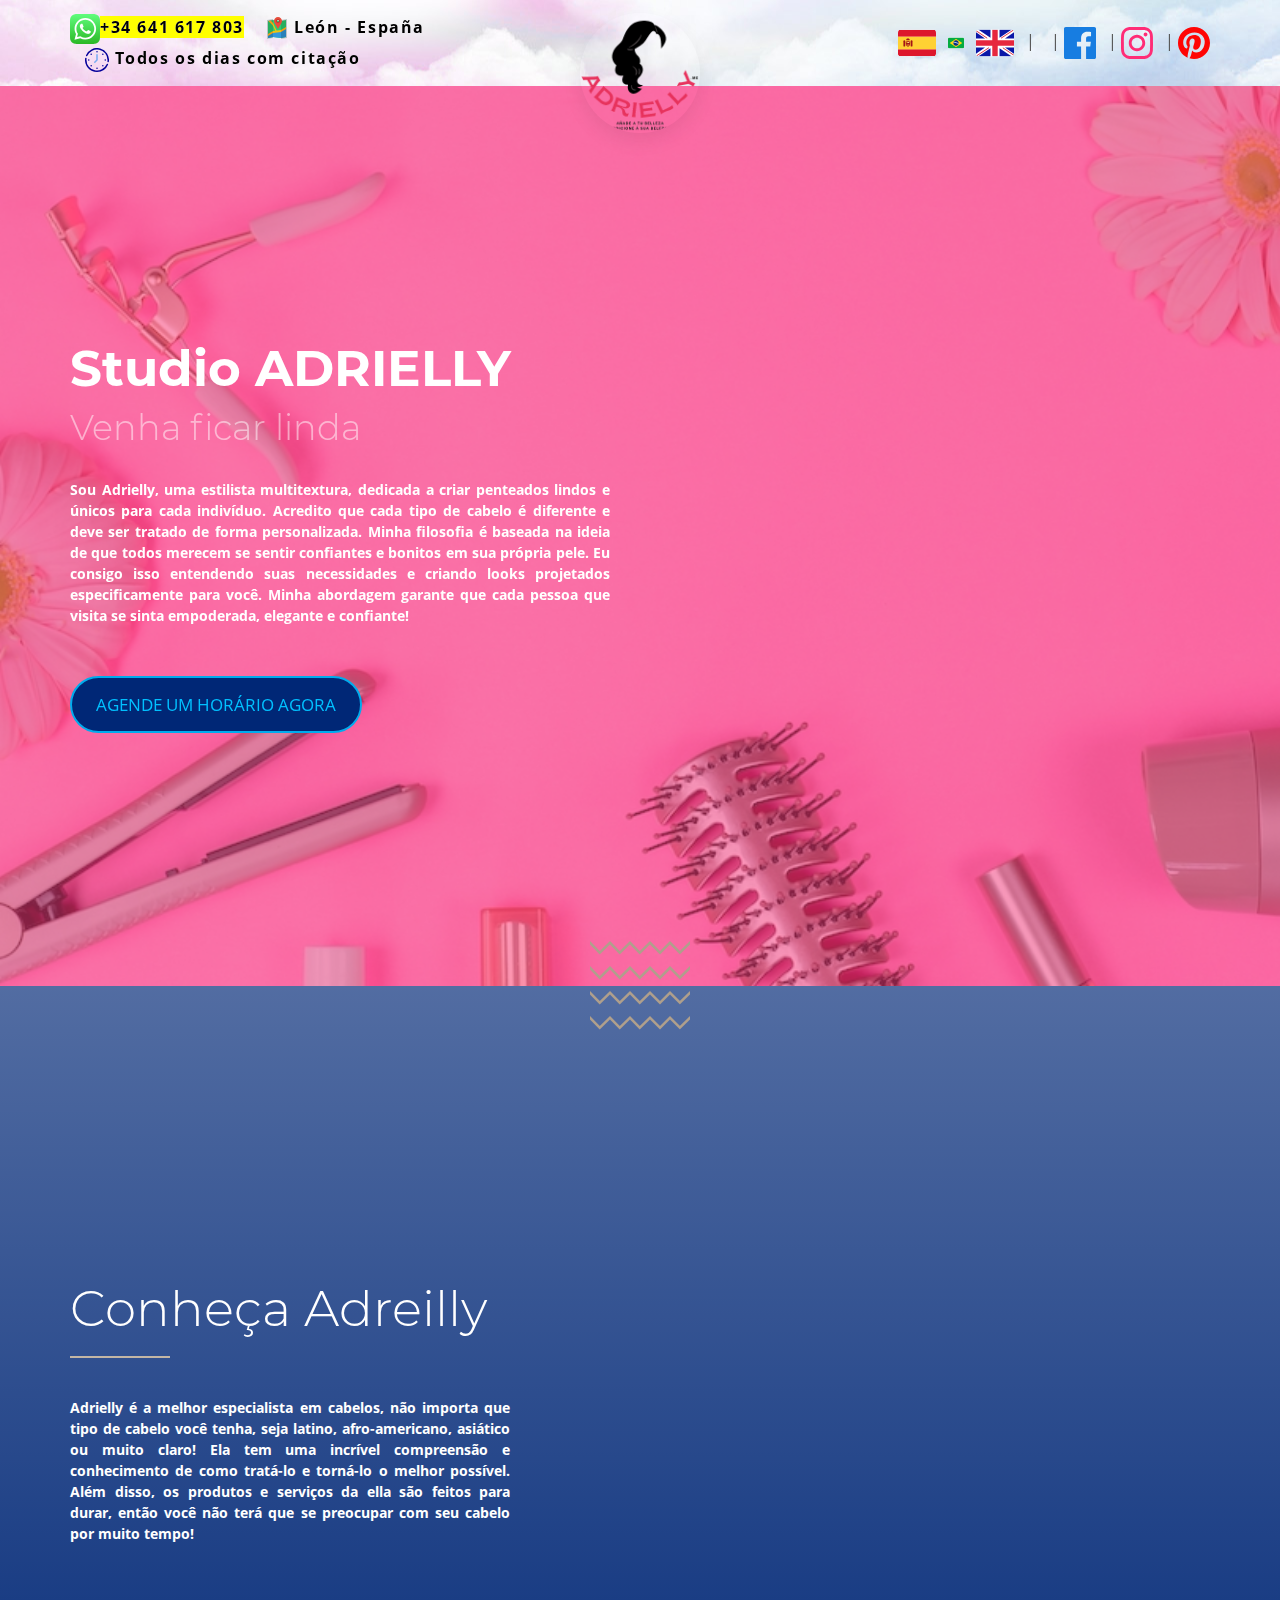
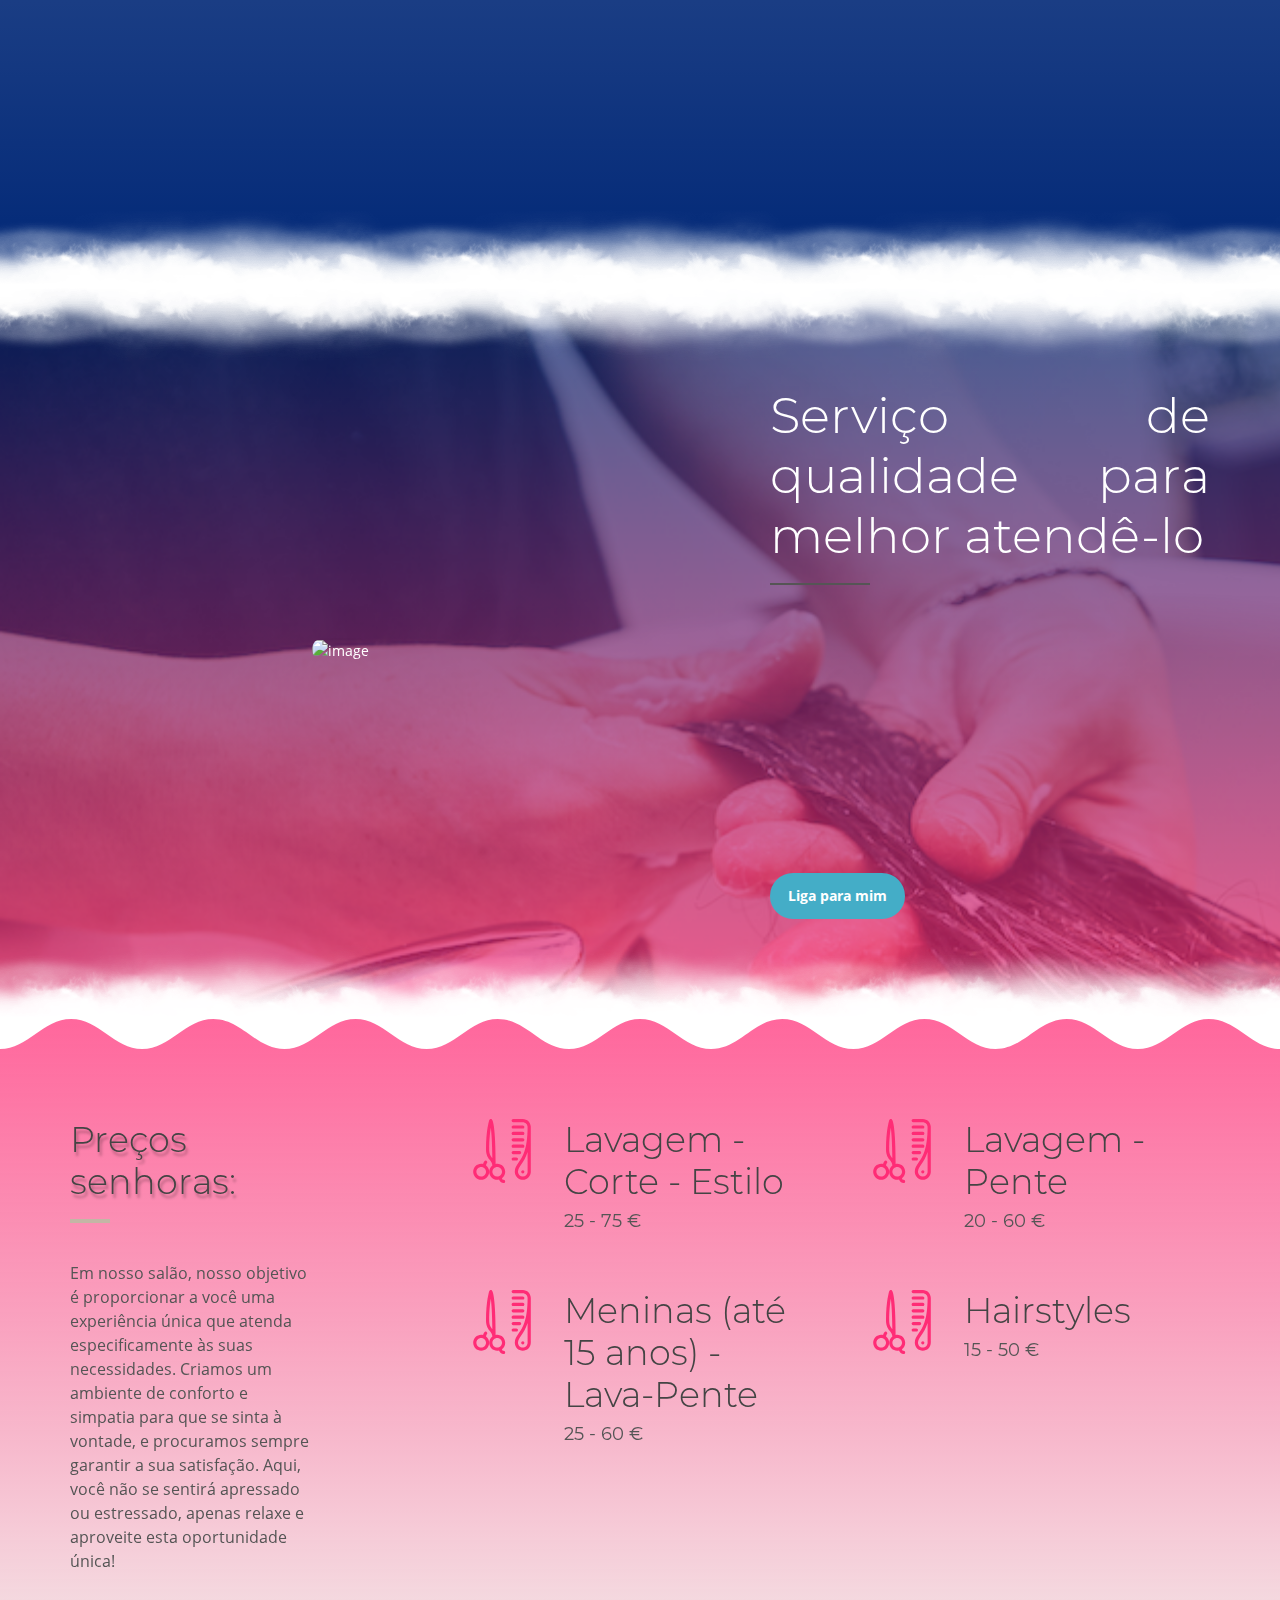
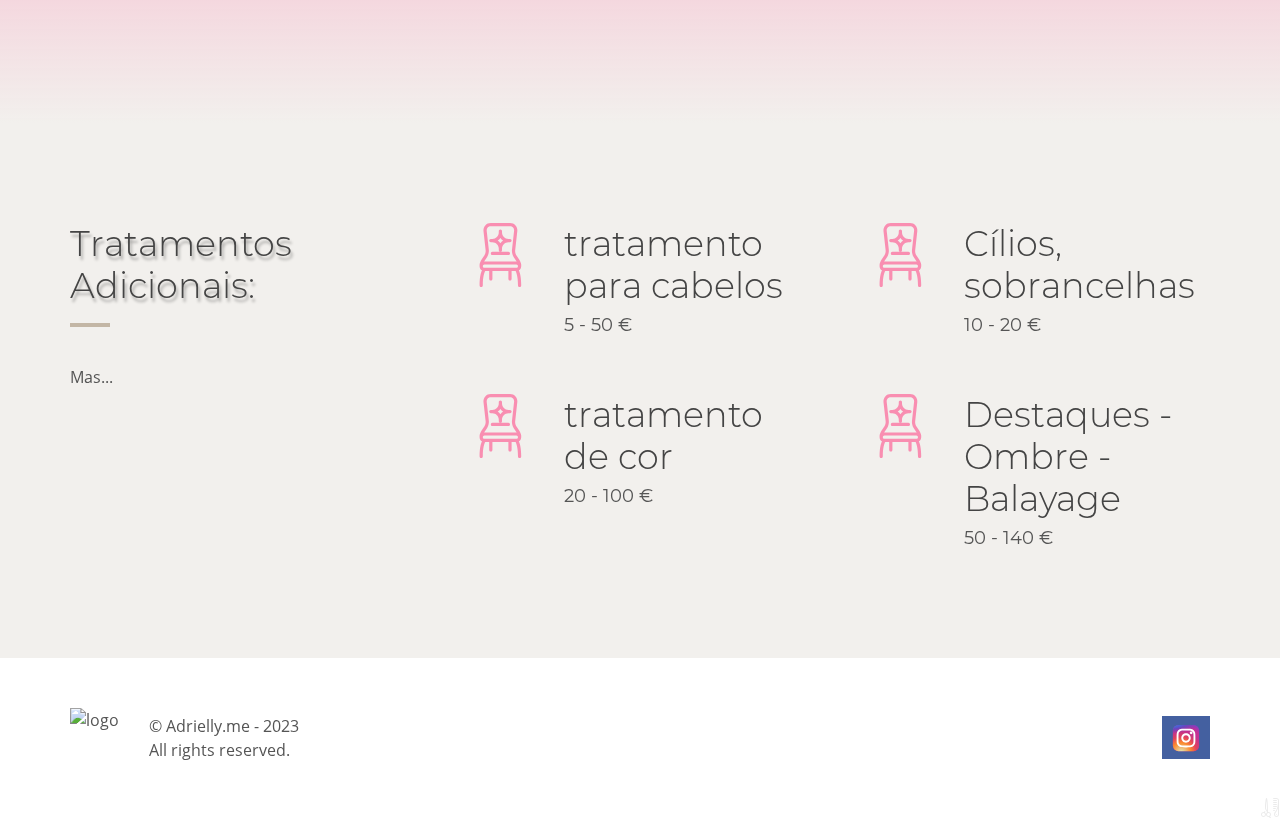
==== commit 6f47f440: "link correcting" ====
--- a/index-br.html
+++ b/index-br.html
@@ -19,21 +19,18 @@
 	<link rel="stylesheet" href="css/aos.css" />
 	<link rel="stylesheet" href="css/custom.css" />
 	<link rel="stylesheet" href="css/index-br.css" />
-
 	<!-- Google tag (gtag.js) -->
-
-	<script type="text/plain" data-cookiescript="accepted" async
-		src="https://www.googletagmanager.com/gtag/js?id=G-0WD8F1ZBGE">
-			</script>
-
-	<script type="text/plain" data-cookiescript="accepted">
-  window.dataLayer = window.dataLayer || [];
-  function gtag(){dataLayer.push(arguments);}
-  gtag('js', new Date());
-
-  gtag('config', 'G-0WD8F1ZBGE');
-
-			</script>
+	<script async src="https://www.googletagmanager.com/gtag/js?id=G-0WD8F1ZBGE"></script>
+	<script>
+		window.dataLayer = window.dataLayer || [];
+		function gtag() { dataLayer.push(arguments); }
+		gtag('js', new Date());
+
+		gtag('config', 'G-0WD8F1ZBGE');
+	</script>
+
+
+
 	<!-- POP UP -->
 	<script defer src="https://www.benifit.app/pixel/17qcyjre8or14z59k5ez60uqxh24w0s2">
 	</script>
@@ -199,7 +196,7 @@
 					<div class="col-lg-5 order-lg-3 navbar-collapse main-menu-collapse justify-content-lg-end collapse"
 						style="">
 						<div class="d-inline-block inline-group navbar-text">
-							<a href="index.html#sep-bottom-6" class="smooth" target="_self">
+							<a href="https://adrielly.me" class="smooth" target="_self">
 								<!--Sp-->
 								<svg width="38" height="38" viewBox="0 -4 28 28" fill="none"
 									xmlns="http://www.w3.org/2000/svg" class="">
@@ -314,10 +311,9 @@
 									</defs>
 								</svg>
 							</a>
-							| <img
-								src="images//uploaded/2774/2774-websmith__7693325_tiktok_social_media_logo_apps_icon.png"
+							| <a href="images//uploaded/2774/2774-websmith__7693325_tiktok_social_media_logo_apps_icon.png"
 								height="32" width="32" class="icon svg-default" alt="" style="fill: rgb(23, 125, 225);"
-								srcset="">
+								srcset=""></a>
 
 							| <a href="https://www.facebook.com/adriellymeofficial" class="smooth" target="_blank"><svg
 									height="32" viewBox="0 0 16 16" width="32" xmlns="http://www.w3.org/2000/svg"
@@ -886,42 +882,6 @@
 	<footer></footer>
 	<div class="modal-container"></div>
 
-	<!-- Google tag (gtag.js) -->
-
-	<script type="text/plain" data-cookiescript="accepted" async
-		src="https://www.googletagmanager.com/gtag/js?id=G-0WD8F1ZBGE">
-			</script>
-
-	<script type="text/plain" data-cookiescript="accepted">
-  window.dataLayer = window.dataLayer || [];
-  function gtag(){dataLayer.push(arguments);}
-  gtag('js', new Date());
-
-  gtag('config', 'G-0WD8F1ZBGE');
-
-			</script>
-
-
-
-
-	<!-- POP UP -->
-
-	<script type="text/plain" data-cookiescript="accepted" defer
-		src="https://www.benifit.app/pixel/17qcyjre8or14z59k5ez60uqxh24w0s2">
-
-			</script>
-
-	<!-- CHAT -->
-
-	<script type="text/plain" data-cookiescript="accepted">(function(d, s, id){
-  var js, fjs = d.getElementsByTagName(s)[0];
-  if (d.getElementById(id)) {return;}
-  js = d.createElement(s); js.id = id;
-  js.src = 'https://api.anychat.one/widget/3d671ceb-b20f-4d0f-abed-214d5863dda8?r=' + encodeURIComponent(window.location);
-  fjs.parentNode.insertBefore(js, fjs);
-}(document, 'script', 'contactus-jssdk'));
-			</script>
-
 
 	<script src="https://maps.googleapis.com/maps/api/js?key=AIzaSyBeKvv6T-rQNQS2gjAH2vlJDfgZnwhnLN4"></script>
 	<script src="https://cdnjs.cloudflare.com/ajax/libs/popper.js/1.11.0/umd/popper.min.js"></script>
